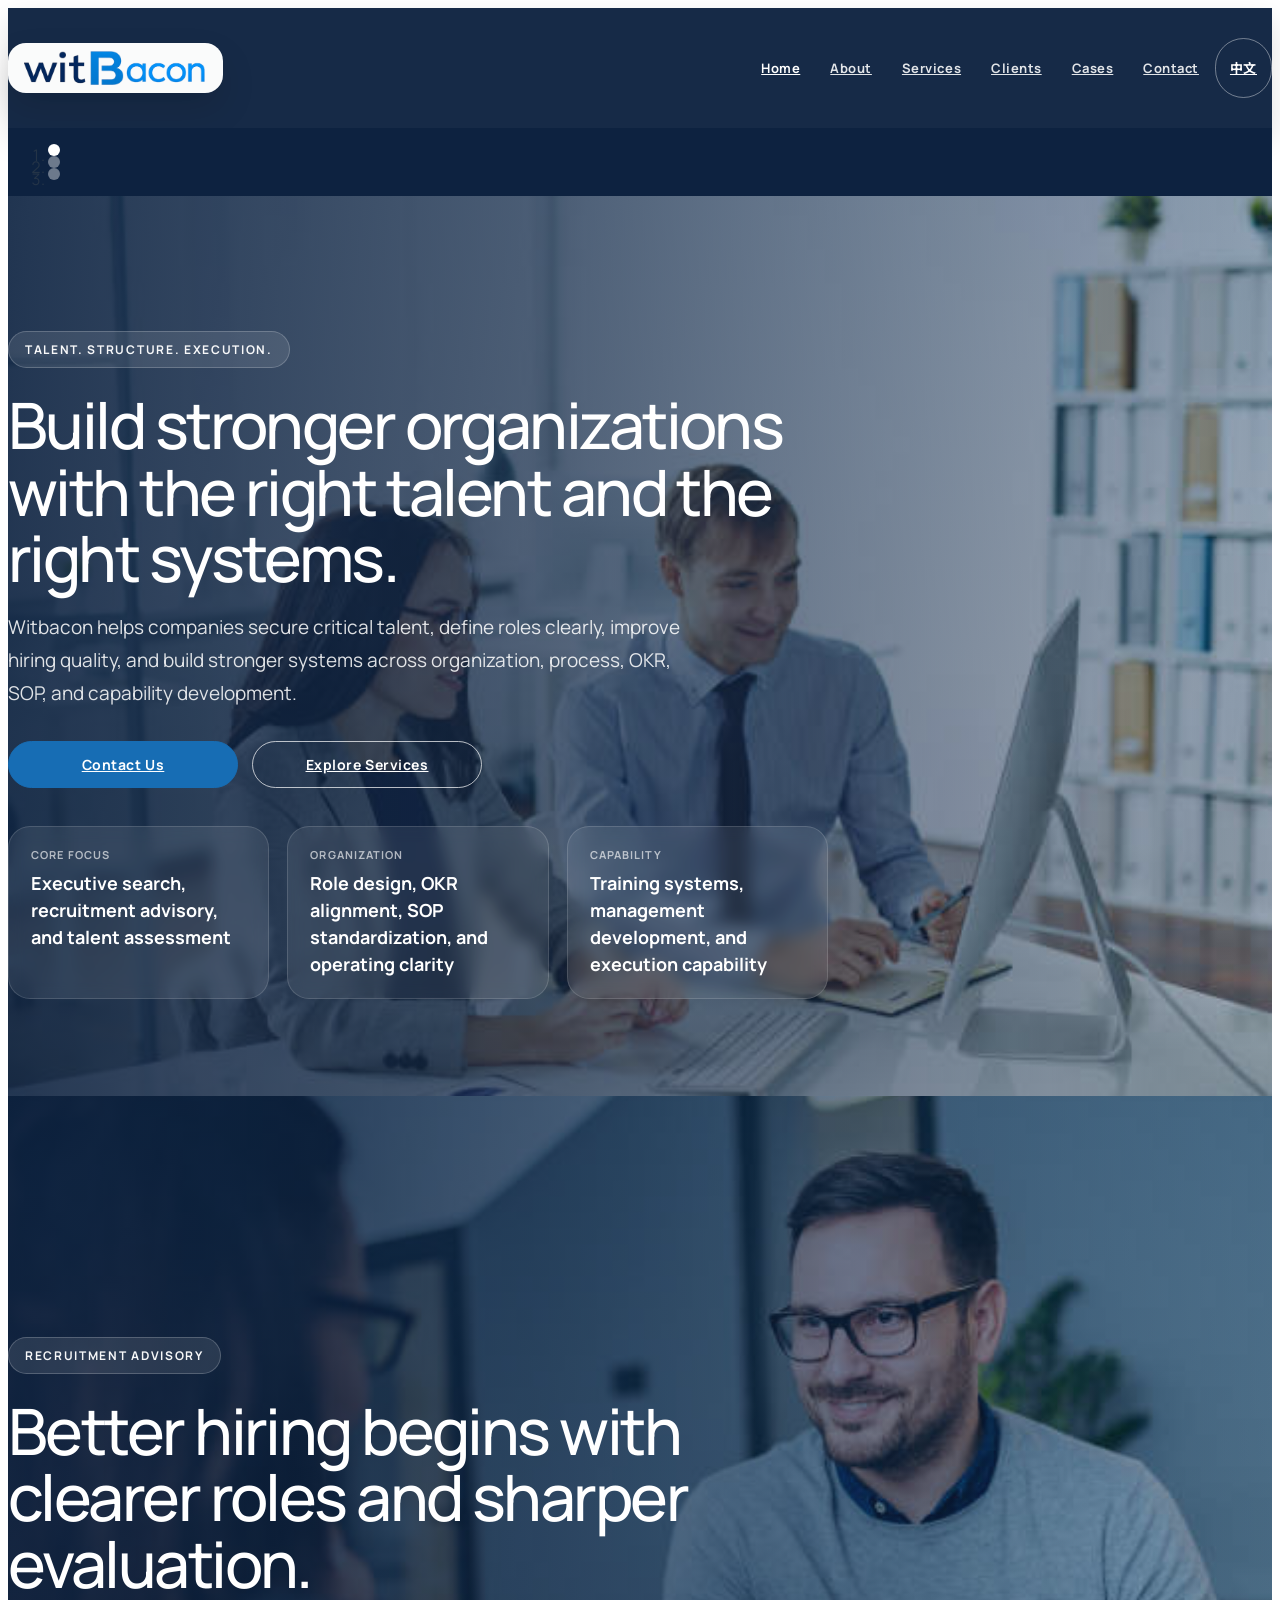
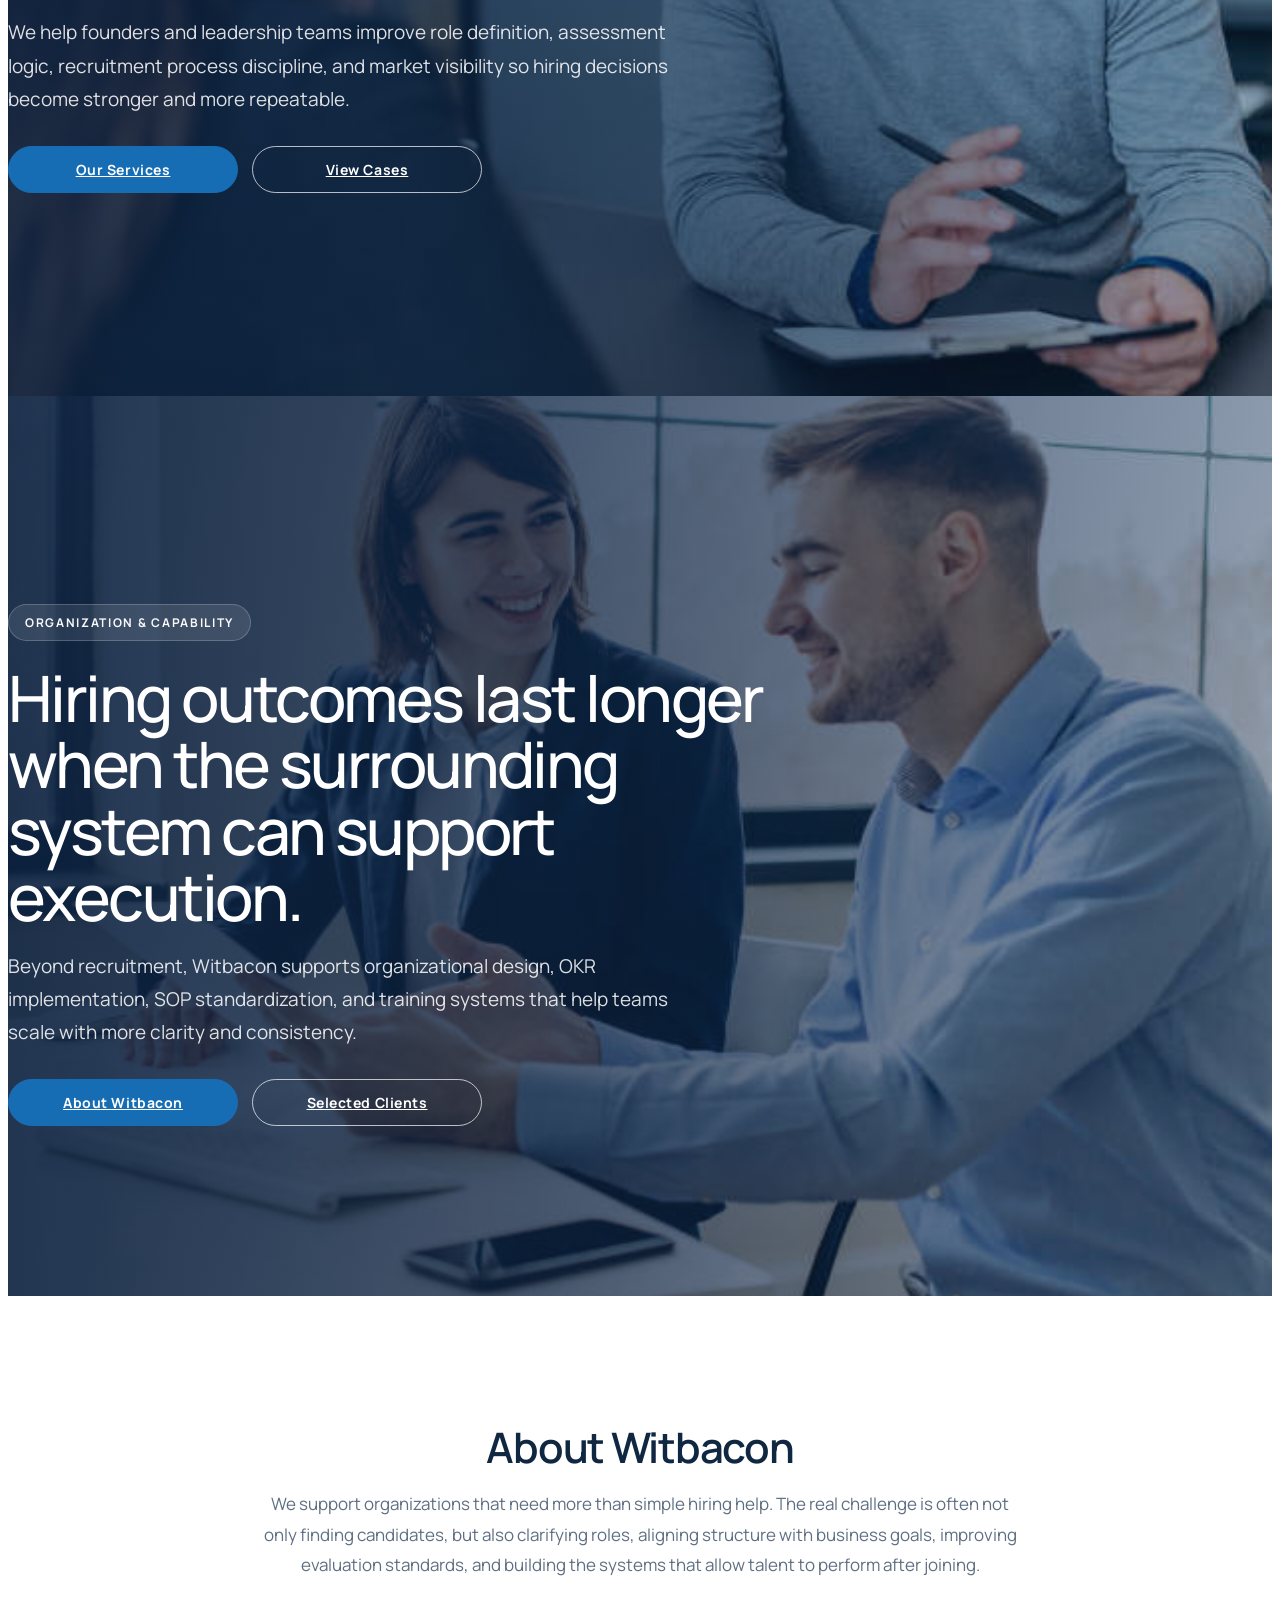
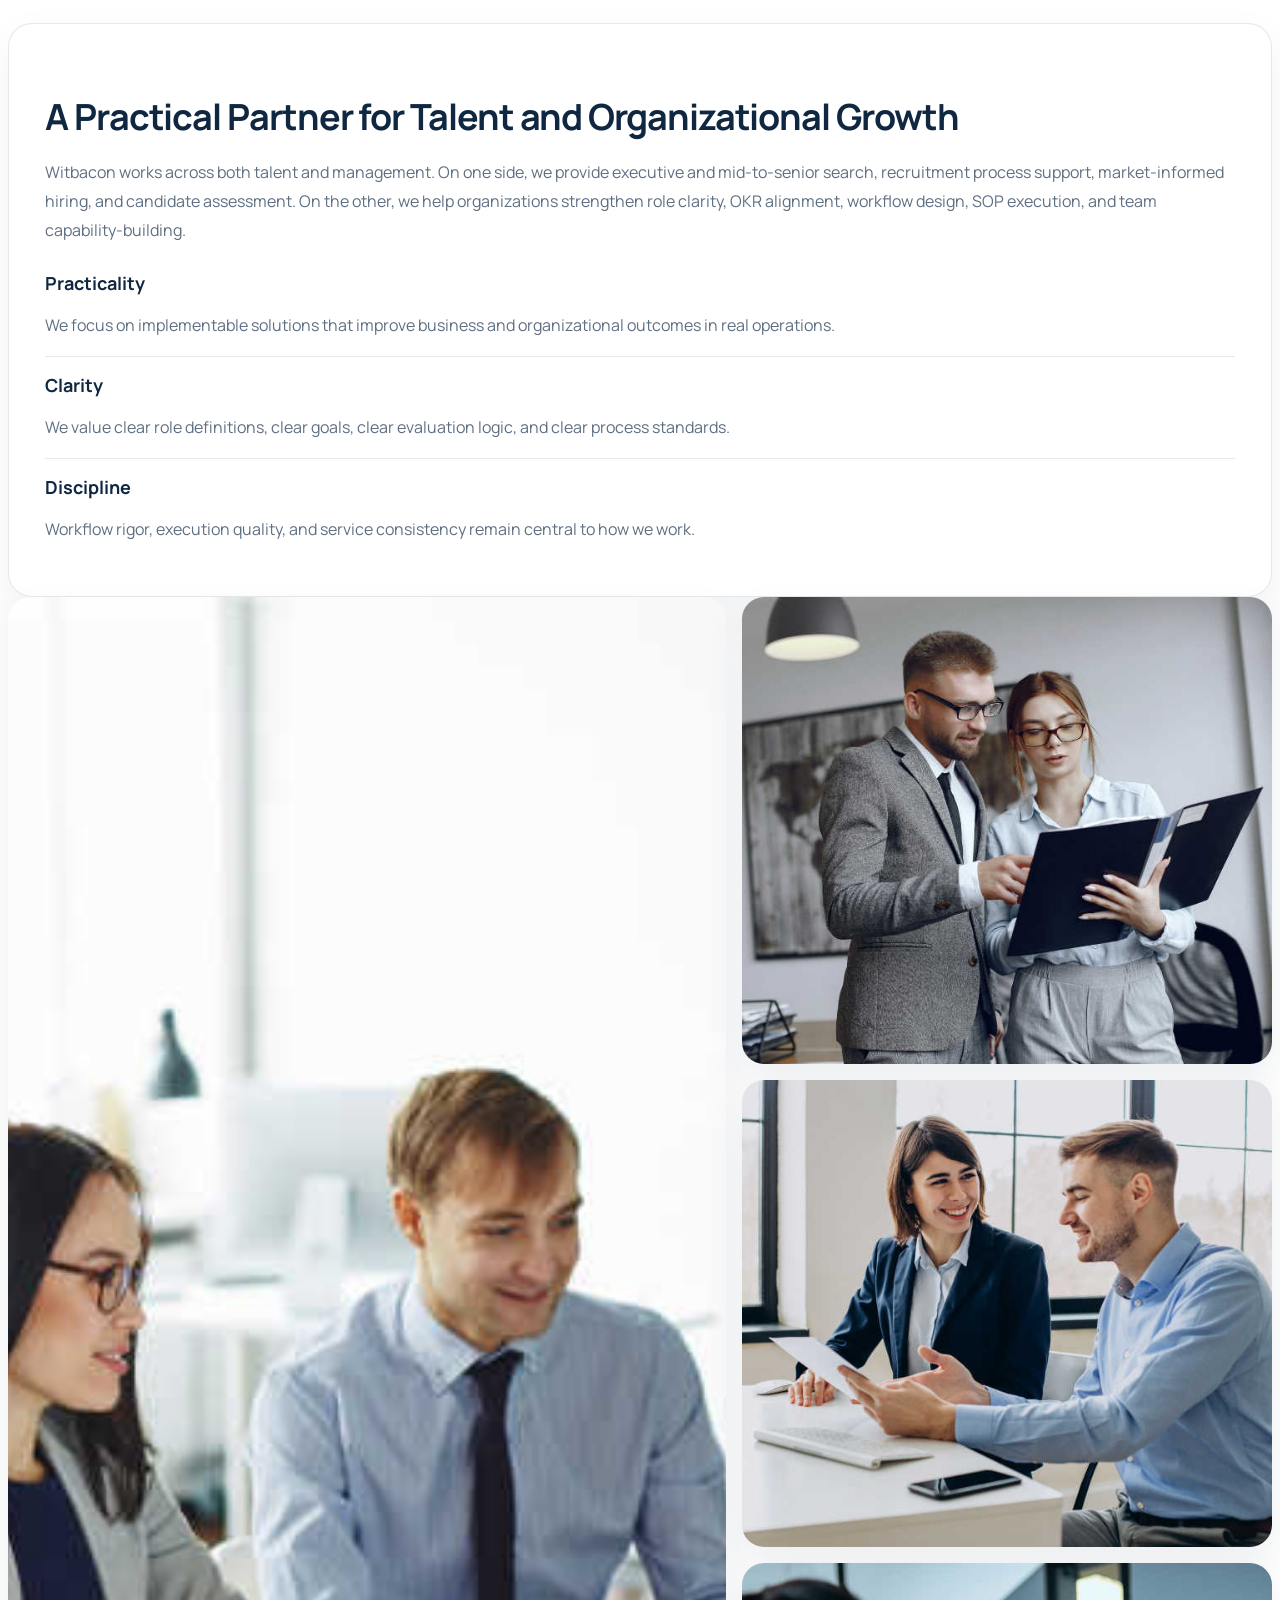
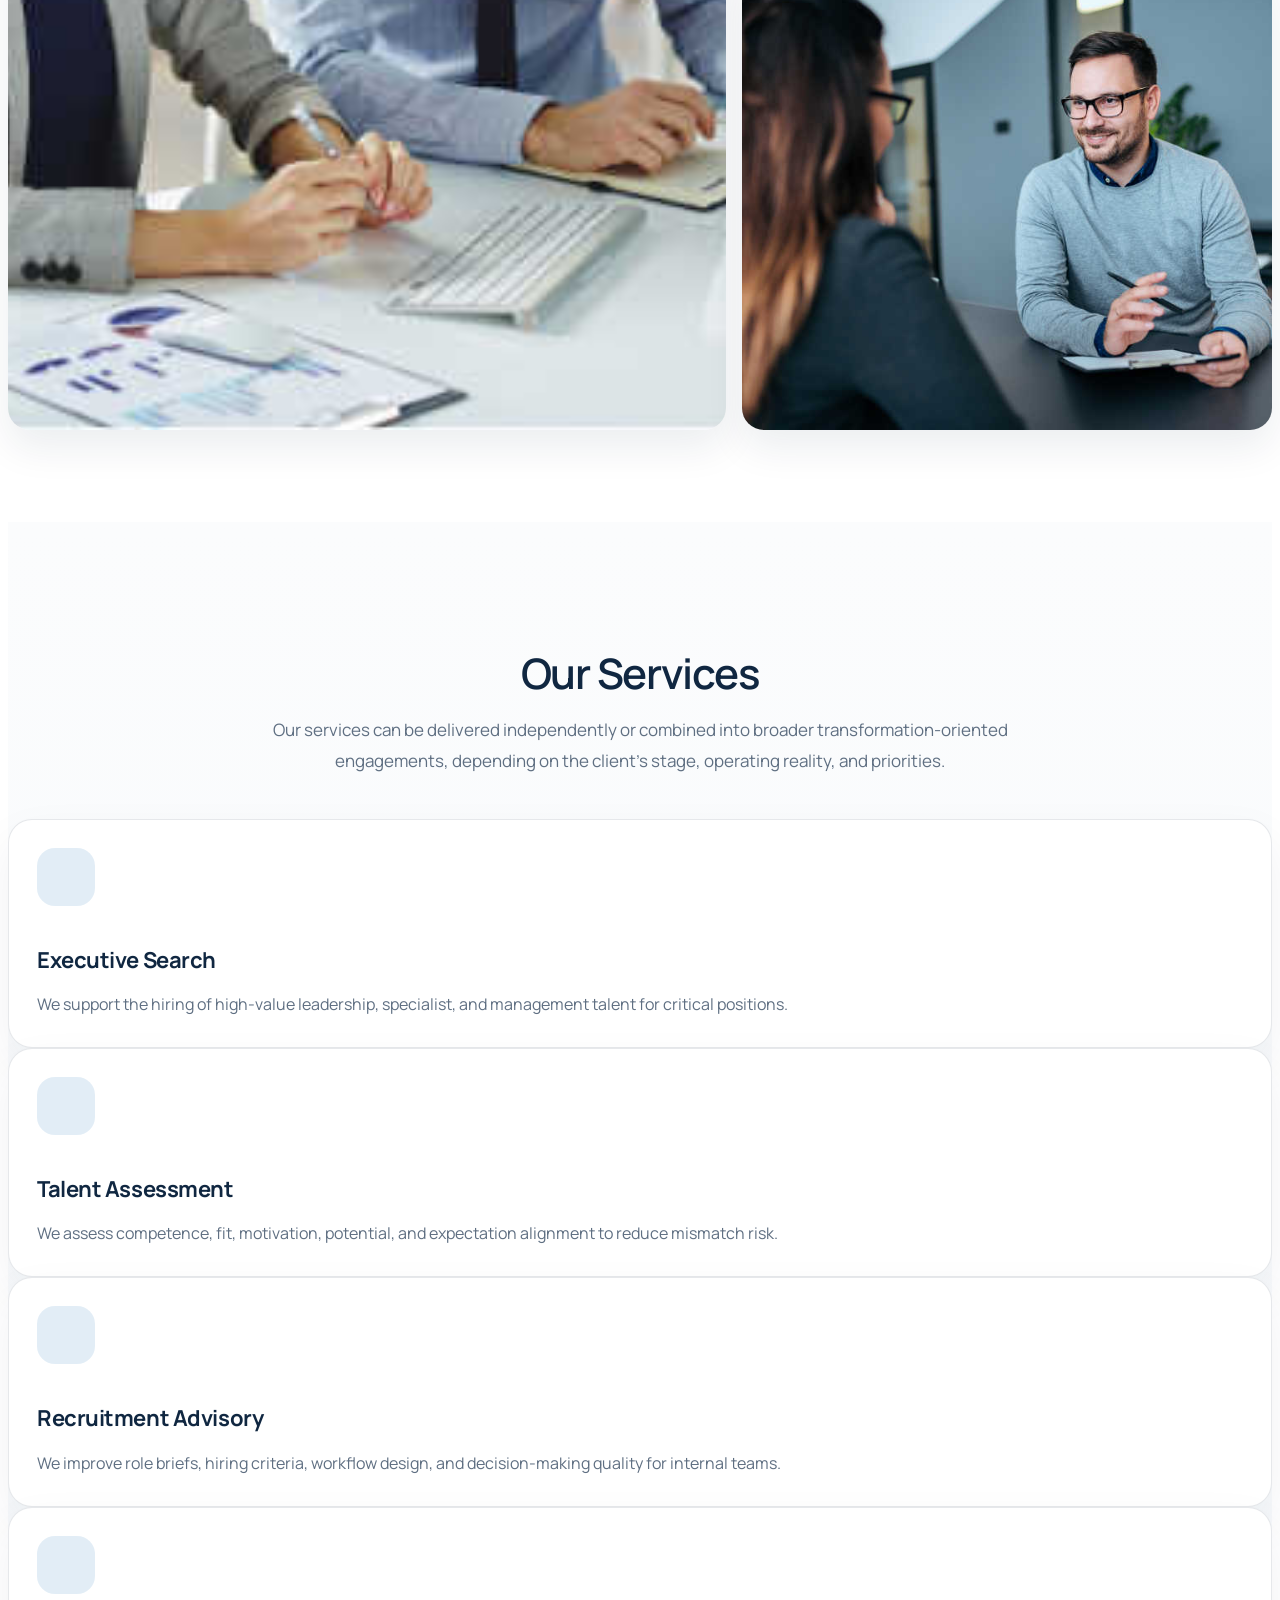
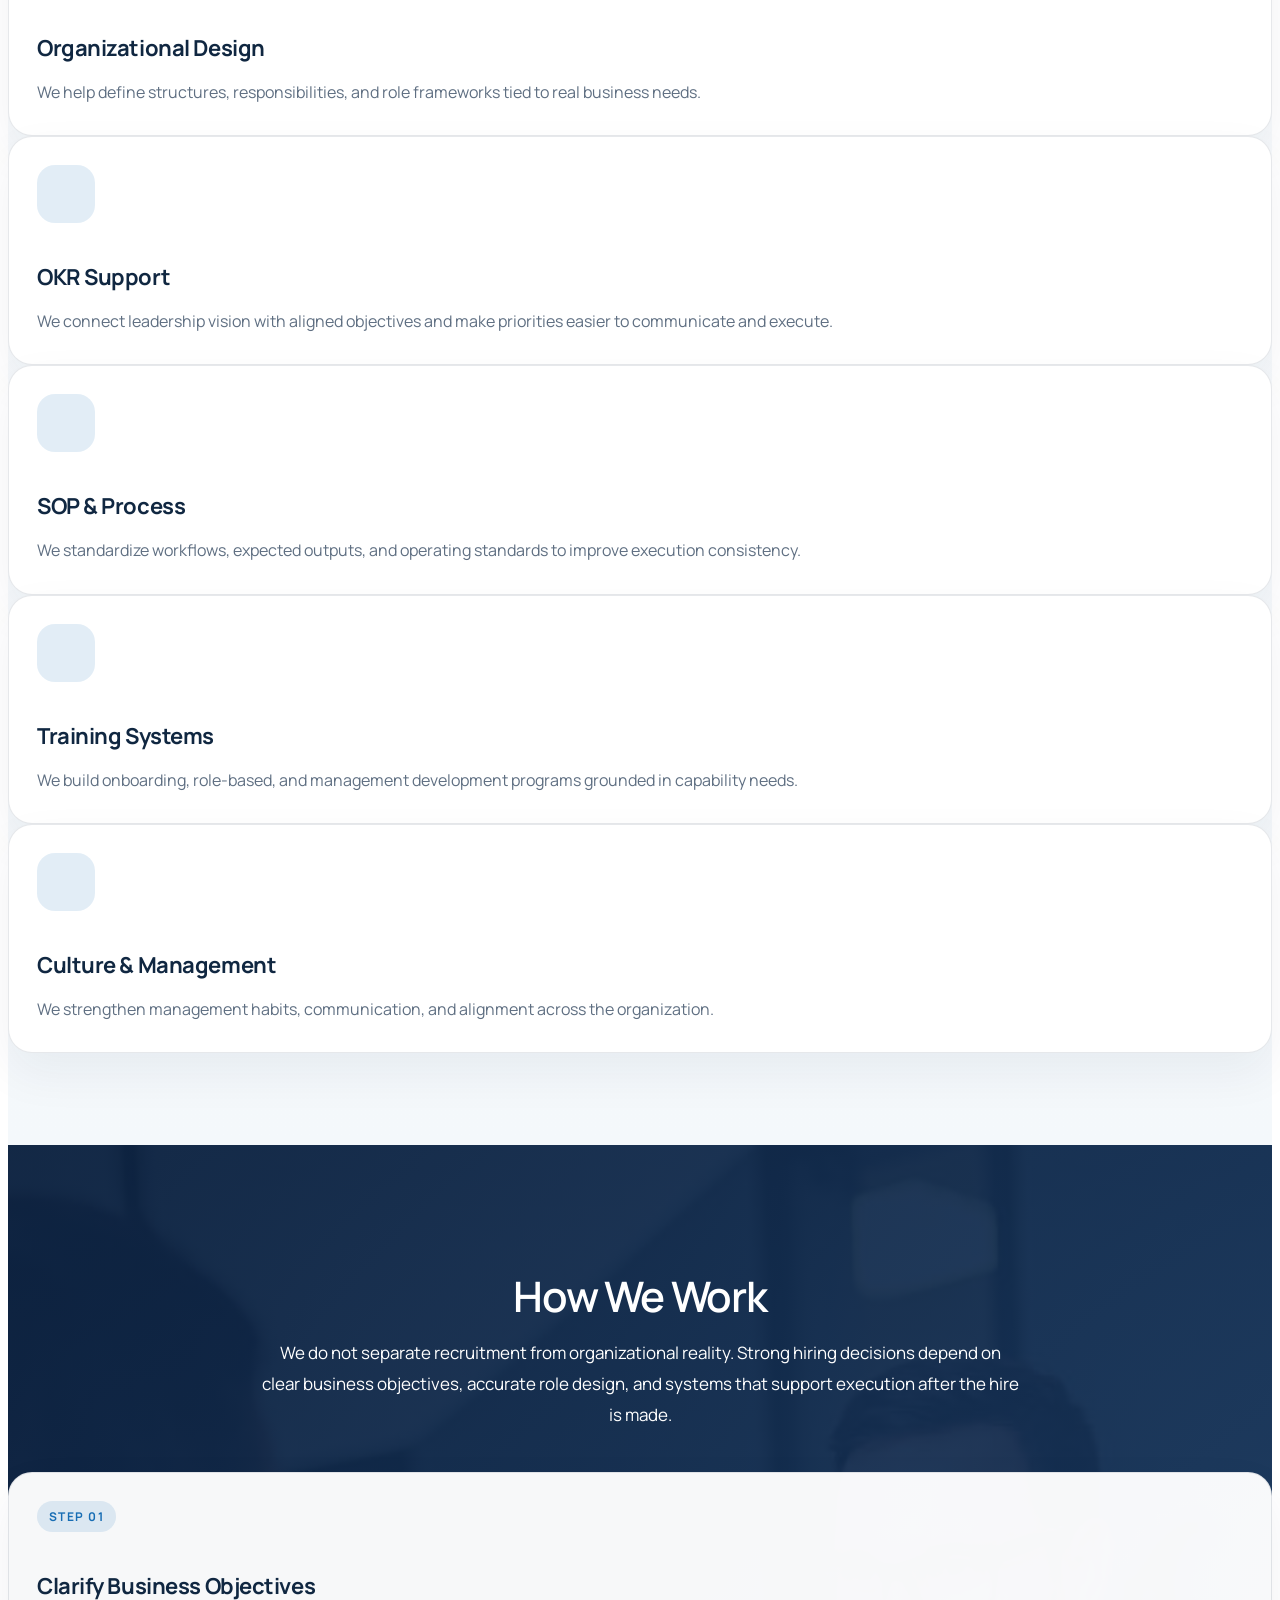
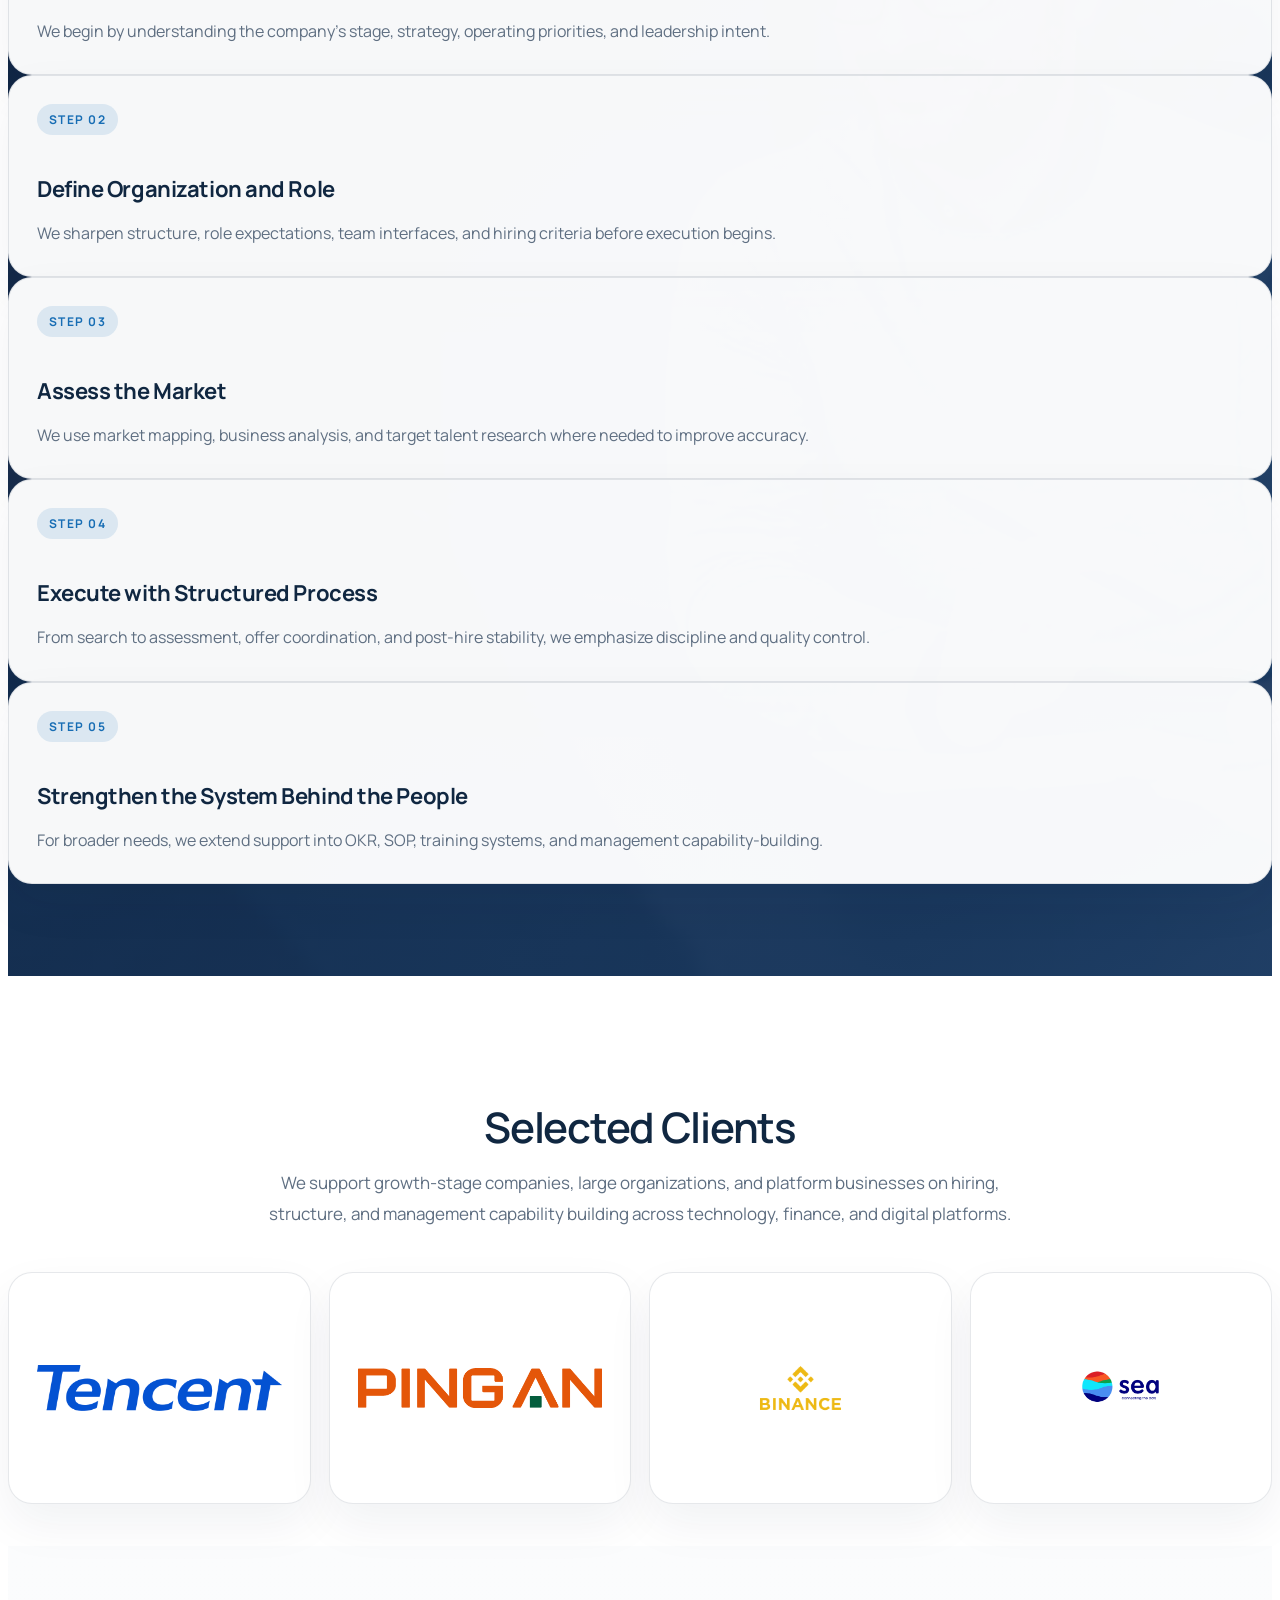
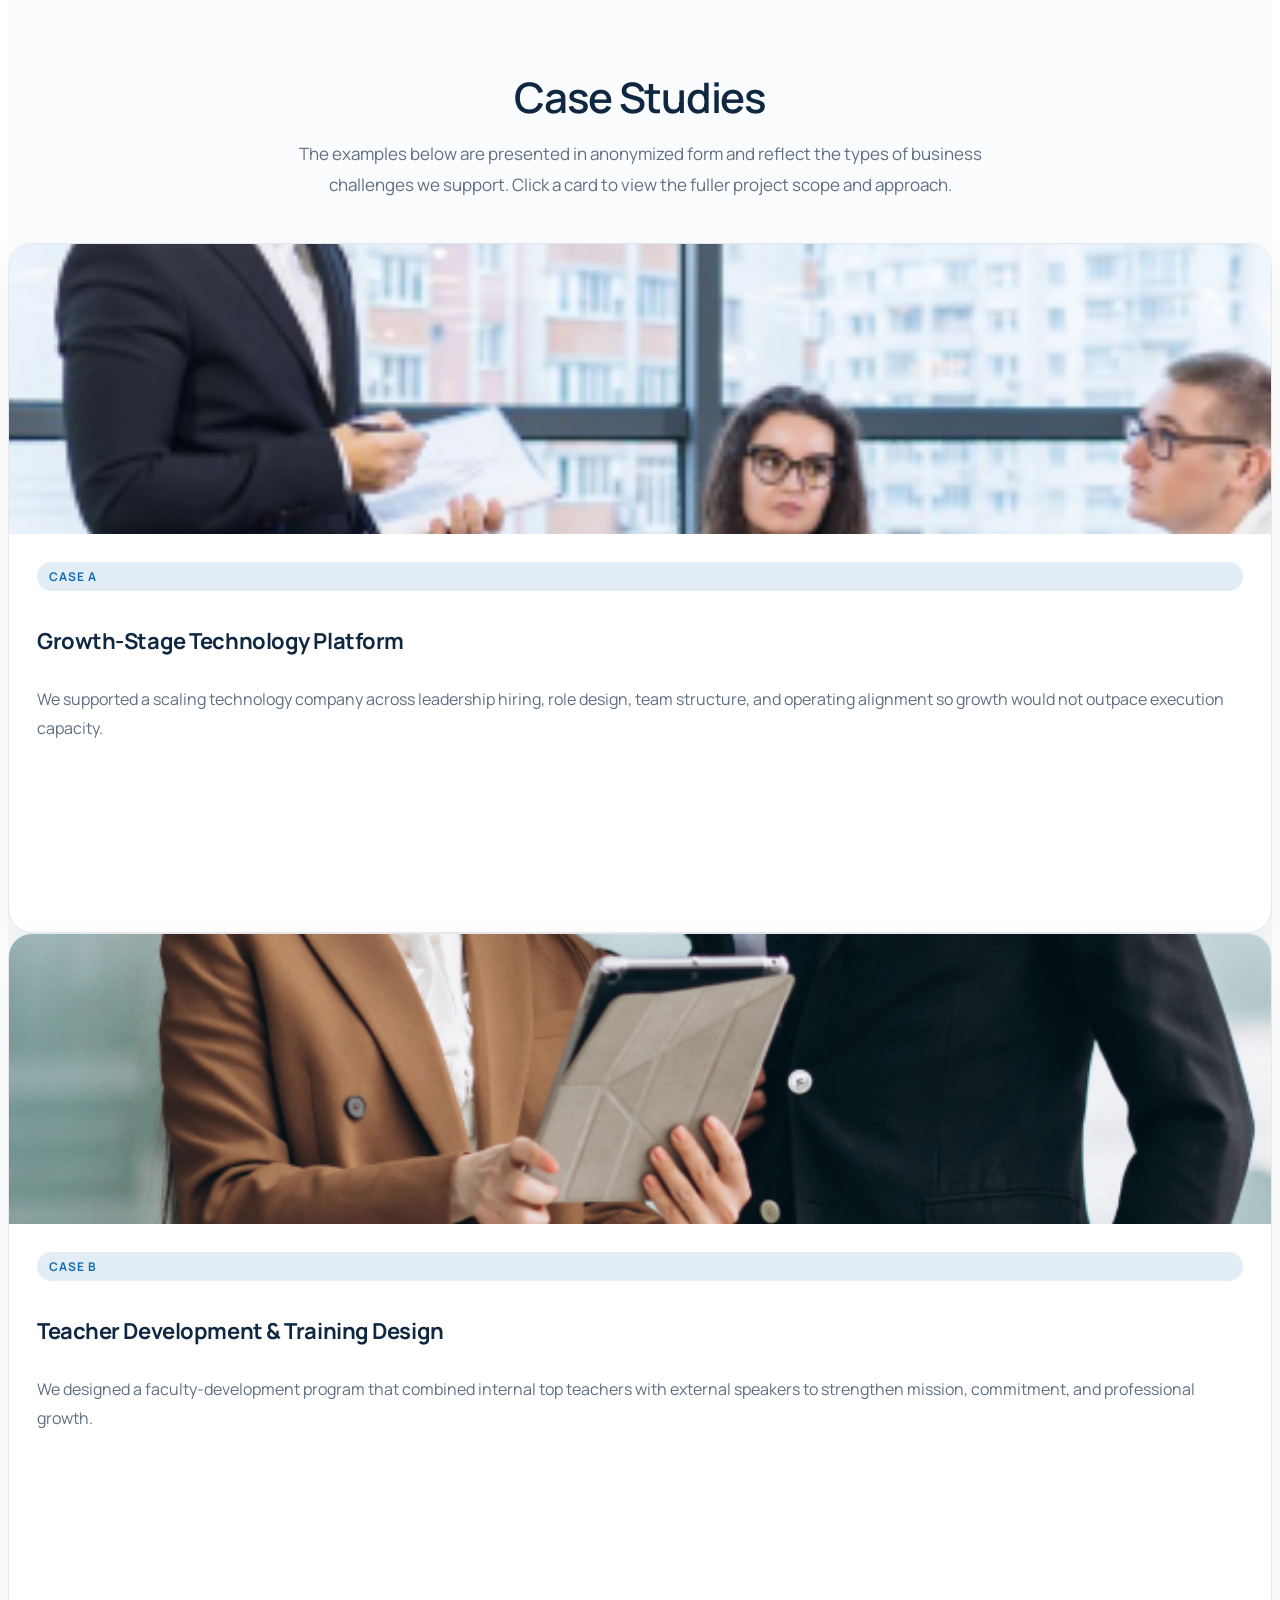
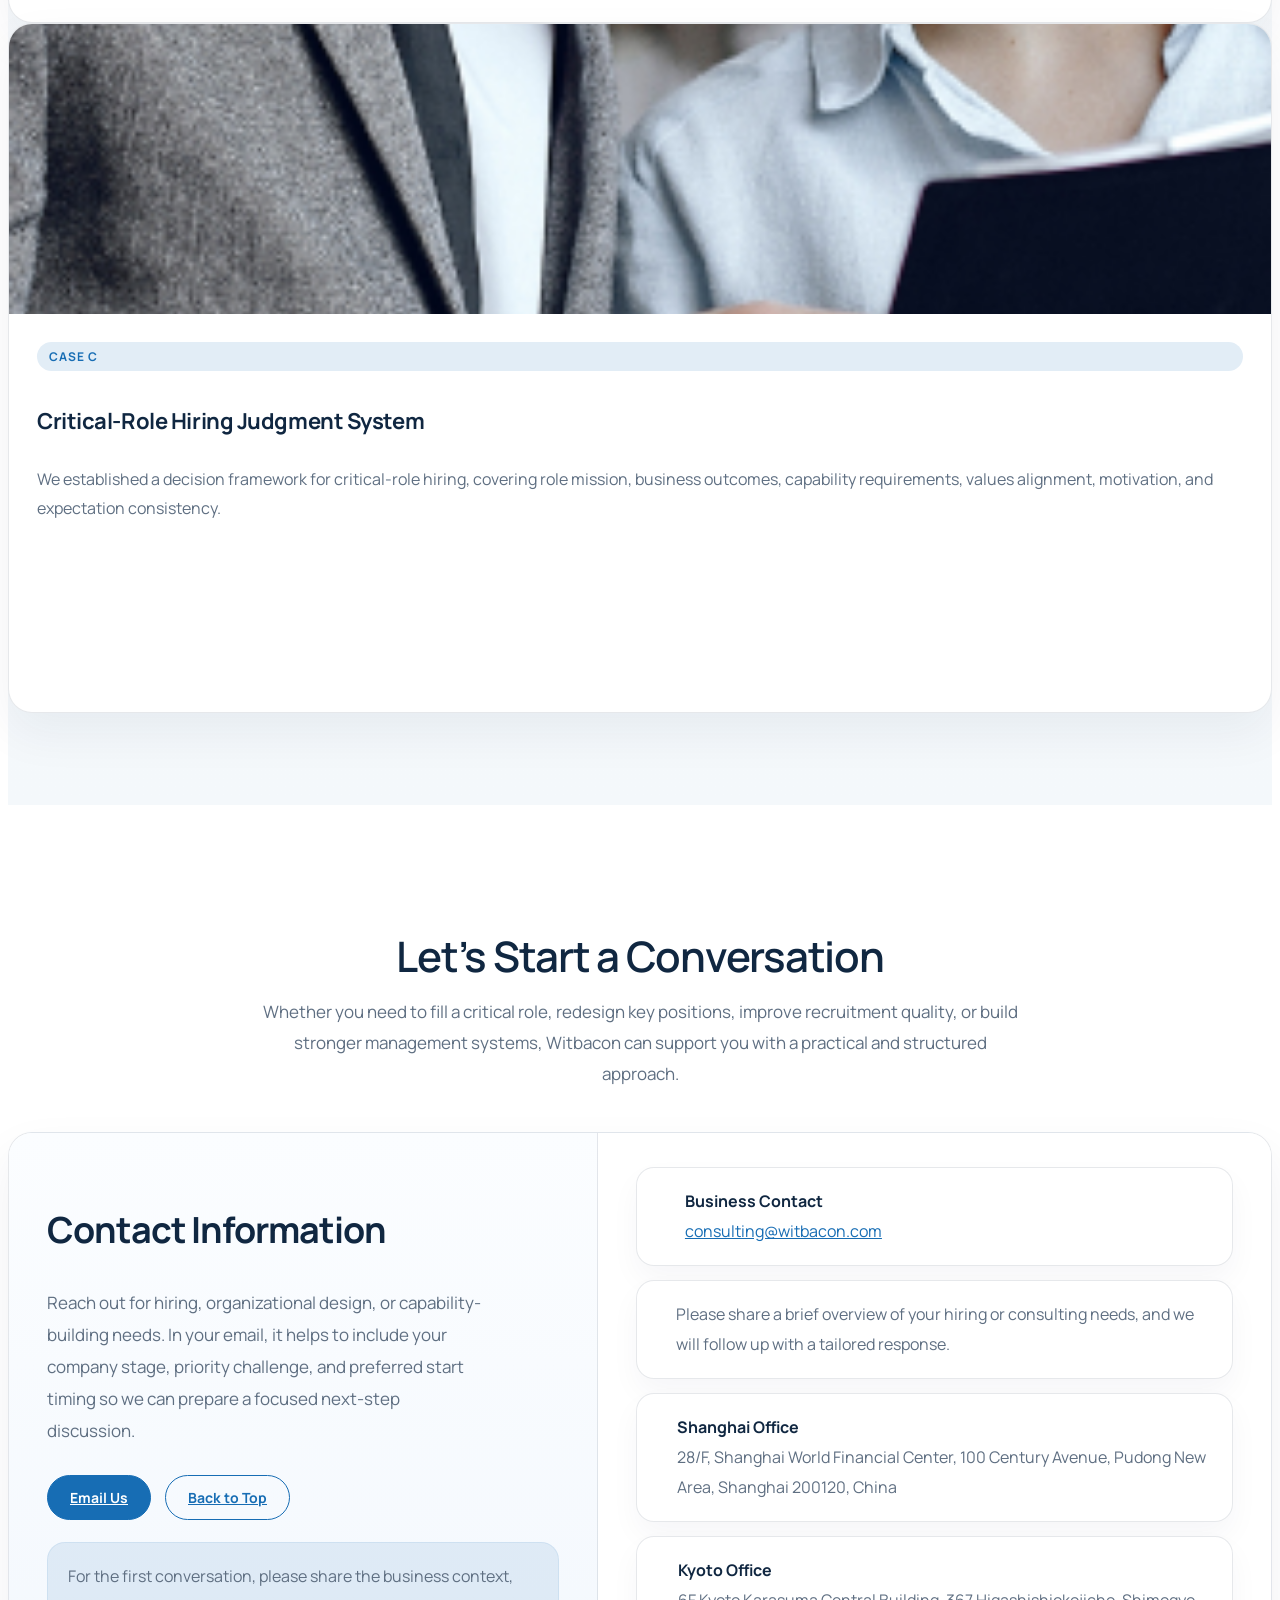
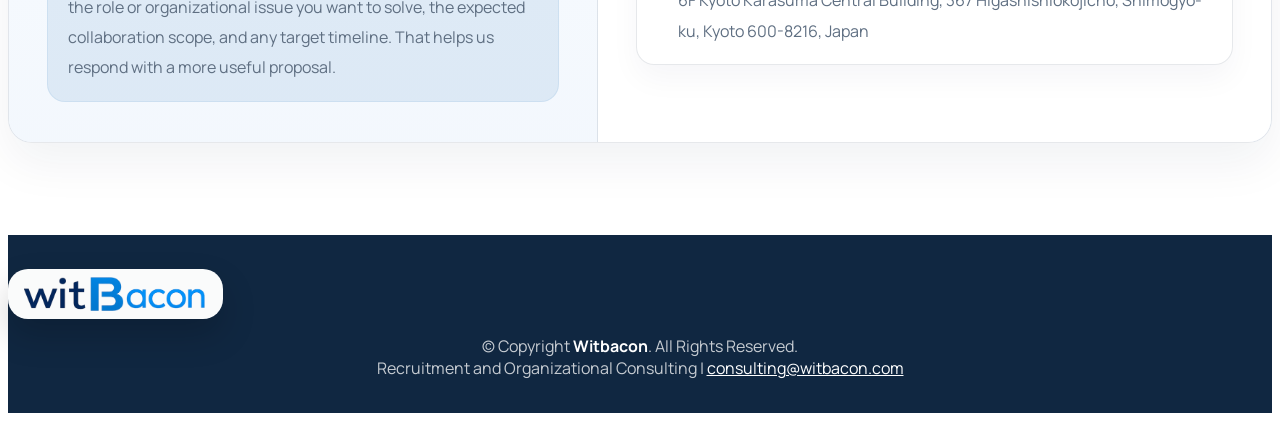
==== index.html @ 6cf4e328 "0.7.0 Cards content update" ====
<!DOCTYPE html>
<html lang="en">

<head>
  <meta charset="utf-8">
  <meta content="width=device-width, initial-scale=1.0" name="viewport">

  <title>Witbacon | Recruitment and Organizational Consulting</title>
  <meta name="author" content="Witbacon">
  <meta name="description"
    content="Witbacon provides executive search, recruitment advisory, talent assessment, organizational design, OKR, SOP, and training system consulting for growing companies.">
  <meta name="keywords"
    content="Witbacon,executive search,recruitment consulting,talent assessment,organizational design,OKR,SOP,training system">
  <link rel="canonical" href="https://www.witbacon.com/">
  <link rel="alternate" hreflang="en" href="https://www.witbacon.com/">
  <link rel="alternate" hreflang="zh-CN" href="https://www.witbacon.com/zh.html">
  <link rel="alternate" hreflang="x-default" href="https://www.witbacon.com/">
  <meta property="og:type" content="website">
  <meta property="og:site_name" content="Witbacon">
  <meta property="og:locale" content="en_US">
  <meta property="og:locale:alternate" content="zh_CN">
  <meta property="og:title" content="Witbacon | Recruitment and Organizational Consulting">
  <meta property="og:description"
    content="Witbacon provides executive search, recruitment advisory, talent assessment, organizational design, OKR, SOP, and training system consulting for growing companies.">
  <meta property="og:url" content="https://www.witbacon.com/">
  <meta property="og:image" content="https://www.witbacon.com/assets/img/witbacon/hero/case-card-1.jpg">
  <meta name="twitter:card" content="summary_large_image">
  <meta name="twitter:title" content="Witbacon | Recruitment and Organizational Consulting">
  <meta name="twitter:description"
    content="Witbacon provides executive search, recruitment advisory, talent assessment, organizational design, OKR, SOP, and training system consulting for growing companies.">
  <meta name="twitter:image" content="https://www.witbacon.com/assets/img/witbacon/hero/case-card-1.jpg">

  <link rel="apple-touch-icon" sizes="180x180" href="/favicon/apple-touch-icon.png">
  <link rel="icon" type="image/svg+xml" href="/favicon/favicon.svg">
  <link rel="icon" type="image/png" sizes="32x32" href="/favicon/favicon-32x32.png">
  <link rel="icon" type="image/png" sizes="16x16" href="/favicon/favicon-16x16.png">
  <link rel="manifest" href="/favicon/site.webmanifest">
  <link rel="mask-icon" href="/favicon/safari-pinned-tab.svg" color="#176db4">
  <link rel="shortcut icon" href="/favicon/favicon.ico">
  <meta name="msapplication-TileColor" content="#102741">
  <meta name="msapplication-config" content="/favicon/browserconfig.xml">
  <meta name="theme-color" content="#102741">

  <link
    href="https://fonts.googleapis.com/css2?family=Manrope:wght@400;500;600;700;800&family=Noto+Sans+SC:wght@400;500;700&display=swap"
    rel="stylesheet">

  <link href="assets/vendor/bootstrap/css/bootstrap.min.css" rel="stylesheet">
  <link href="assets/vendor/icofont/icofont.min.css" rel="stylesheet">
  <link href="assets/css/witbacon.css" rel="stylesheet">
</head>

<body>
  <header id="header" class="fixed-top">
    <div class="container">
      <div class="logo float-left">
        <a href="#hero" class="scrollto">
          <img src="assets/img/witbacon/witbacon-logo.png" alt="Witbacon logo">
        </a>
      </div>

      <nav class="nav-menu float-right d-none d-lg-block">
        <ul>
          <li class="active"><a href="#hero">Home</a></li>
          <li><a href="#about">About</a></li>
          <li><a href="#services">Services</a></li>
          <li><a href="#clients">Clients</a></li>
          <li><a href="#cases">Cases</a></li>
          <li><a href="#contact">Contact</a></li>
          <li class="lang-link"><a href="zh.html">中文</a></li>
        </ul>
      </nav>
    </div>
  </header>

  <section id="hero">
    <div id="heroCarousel" class="carousel slide carousel-fade" data-ride="carousel" data-interval="4800">
      <ol class="carousel-indicators">
        <li data-target="#heroCarousel" data-slide-to="0" class="active"></li>
        <li data-target="#heroCarousel" data-slide-to="1"></li>
        <li data-target="#heroCarousel" data-slide-to="2"></li>
      </ol>

      <div class="carousel-inner">
        <div class="carousel-item active">
          <div class="hero-slide" style="background-image: url('assets/img/witbacon/hero/case-card-1.jpg');">
            <div class="hero-overlay"></div>
            <div class="hero-content">
              <div class="container">
                <div class="hero-copy">
                  <span class="hero-kicker">Talent. Structure. Execution.</span>
                  <h1>Build stronger organizations with the right talent and the right systems.</h1>
                  <p>
                    Witbacon helps companies secure critical talent, define roles clearly, improve hiring quality, and build stronger systems across organization, process, OKR, SOP, and capability development.
                  </p>
                  <div class="hero-actions">
                    <a class="hero-btn primary scrollto" href="#contact">Contact Us</a>
                    <a class="hero-btn scrollto" href="#services">Explore Services</a>
                  </div>
                  <div class="hero-stats">
                    <div class="stat-card">
                      <span>Core Focus</span>
                      <strong>Executive search, recruitment advisory, and talent assessment</strong>
                    </div>
                    <div class="stat-card">
                      <span>Organization</span>
                      <strong>Role design, OKR alignment, SOP standardization, and operating clarity</strong>
                    </div>
                    <div class="stat-card">
                      <span>Capability</span>
                      <strong>Training systems, management development, and execution capability</strong>
                    </div>
                  </div>
                </div>
              </div>
            </div>
          </div>
        </div>
        <div class="carousel-item">
          <div class="hero-slide" style="background-image: url('assets/img/witbacon/hero/image-card-6.jpg');">
            <div class="hero-overlay"></div>
            <div class="hero-content">
              <div class="container">
                <div class="hero-copy">
                  <span class="hero-kicker">Recruitment Advisory</span>
                  <h1>Better hiring begins with clearer roles and sharper evaluation.</h1>
                  <p>
                    We help founders and leadership teams improve role definition, assessment logic, recruitment process discipline, and market visibility so hiring decisions become stronger and more repeatable.
                  </p>
                  <div class="hero-actions">
                    <a class="hero-btn primary scrollto" href="#services">Our Services</a>
                    <a class="hero-btn scrollto" href="#cases">View Cases</a>
                  </div>
                </div>
              </div>
            </div>
          </div>
        </div>
        <div class="carousel-item">
          <div class="hero-slide" style="background-image: url('assets/img/witbacon/hero/image-card-4.jpg');">
            <div class="hero-overlay"></div>
            <div class="hero-content">
              <div class="container">
                <div class="hero-copy">
                  <span class="hero-kicker">Organization &amp; Capability</span>
                  <h1>Hiring outcomes last longer when the surrounding system can support execution.</h1>
                  <p>
                    Beyond recruitment, Witbacon supports organizational design, OKR implementation, SOP standardization, and training systems that help teams scale with more clarity and consistency.
                  </p>
                  <div class="hero-actions">
                    <a class="hero-btn primary scrollto" href="#about">About Witbacon</a>
                    <a class="hero-btn scrollto" href="#clients">Selected Clients</a>
                  </div>
                </div>
              </div>
            </div>
          </div>
        </div>
      </div>
    </div>
  </section>

  <main id="main">
    <section id="about" class="section-shell">
      <div class="container">
        <div class="section-intro">
          <h2>About Witbacon</h2>
          <p>
            We support organizations that need more than simple hiring help. The real challenge is often not only
            finding candidates, but also clarifying roles, aligning structure with business goals, improving
            evaluation standards, and building the systems that allow talent to perform after joining.
          </p>
        </div>

        <div class="row align-items-stretch">
          <div class="col-lg-6 mb-4">
            <div class="content-card">
              <h3>A Practical Partner for Talent and Organizational Growth</h3>
              <p>
                Witbacon works across both talent and management. On one side, we provide executive and mid-to-senior
                search, recruitment process support, market-informed hiring, and candidate assessment. On the other, we
                help organizations strengthen role clarity, OKR alignment, workflow design, SOP execution, and team
                capability-building.
              </p>

              <ul class="principle-list">
                <li>
                  <strong>Practicality</strong>
                  <p>We focus on implementable solutions that improve business and organizational outcomes in real operations.</p>
                </li>
                <li>
                  <strong>Clarity</strong>
                  <p>We value clear role definitions, clear goals, clear evaluation logic, and clear process standards.</p>
                </li>
                <li>
                  <strong>Discipline</strong>
                  <p>Workflow rigor, execution quality, and service consistency remain central to how we work.</p>
                </li>
              </ul>
            </div>
          </div>

          <div class="col-lg-6 mb-4">
            <div class="about-gallery">
              <figure class="gallery-main"><img src="assets/img/witbacon/about/case-card-1.jpg" alt="Witbacon office scene 1"></figure>
              <figure class="gallery-top"><img src="assets/img/witbacon/about/image-card-3.jpg" alt="Witbacon office scene 2"></figure>
              <figure class="gallery-middle"><img src="assets/img/witbacon/about/image-card-4.jpg" alt="Witbacon office scene 3"></figure>
              <figure class="gallery-bottom"><img src="assets/img/witbacon/about/image-card-6.jpg" alt="Witbacon office scene 4"></figure>
            </div>
          </div>
        </div>
      </div>
    </section>

    <section id="services" class="section-shell section-soft">
      <div class="container">
        <div class="section-intro">
          <h2>Our Services</h2>
          <p>
            Our services can be delivered independently or combined into broader transformation-oriented engagements,
            depending on the client’s stage, operating reality, and priorities.
          </p>
        </div>

        <div class="row">
          <div class="col-lg-3 col-md-6 mb-4">
            <div class="service-card">
              <div class="service-icon"><i class="icofont-search-job"></i></div>
              <h3>Executive Search</h3>
              <p>We support the hiring of high-value leadership, specialist, and management talent for critical positions.</p>
            </div>
          </div>

          <div class="col-lg-3 col-md-6 mb-4">
            <div class="service-card">
              <div class="service-icon"><i class="icofont-users-social"></i></div>
              <h3>Talent Assessment</h3>
              <p>We assess competence, fit, motivation, potential, and expectation alignment to reduce mismatch risk.</p>
            </div>
          </div>

          <div class="col-lg-3 col-md-6 mb-4">
            <div class="service-card">
              <div class="service-icon"><i class="icofont-chart-line-alt"></i></div>
              <h3>Recruitment Advisory</h3>
              <p>We improve role briefs, hiring criteria, workflow design, and decision-making quality for internal teams.</p>
            </div>
          </div>

          <div class="col-lg-3 col-md-6 mb-4">
            <div class="service-card">
              <div class="service-icon"><i class="icofont-building-alt"></i></div>
              <h3>Organizational Design</h3>
              <p>We help define structures, responsibilities, and role frameworks tied to real business needs.</p>
            </div>
          </div>

          <div class="col-lg-3 col-md-6 mb-4">
            <div class="service-card">
              <div class="service-icon"><i class="icofont-bullseye"></i></div>
              <h3>OKR Support</h3>
              <p>We connect leadership vision with aligned objectives and make priorities easier to communicate and execute.</p>
            </div>
          </div>

          <div class="col-lg-3 col-md-6 mb-4">
            <div class="service-card">
              <div class="service-icon"><i class="icofont-listing-box"></i></div>
              <h3>SOP &amp; Process</h3>
              <p>We standardize workflows, expected outputs, and operating standards to improve execution consistency.</p>
            </div>
          </div>

          <div class="col-lg-3 col-md-6 mb-4">
            <div class="service-card">
              <div class="service-icon"><i class="icofont-graduate-alt"></i></div>
              <h3>Training Systems</h3>
              <p>We build onboarding, role-based, and management development programs grounded in capability needs.</p>
            </div>
          </div>

          <div class="col-lg-3 col-md-6 mb-4">
            <div class="service-card">
              <div class="service-icon"><i class="icofont-handshake-deal"></i></div>
              <h3>Culture &amp; Management</h3>
              <p>We strengthen management habits, communication, and alignment across the organization.</p>
            </div>
          </div>
        </div>
      </div>
    </section>

    <section class="section-shell section-dark">
      <div class="container">
        <div class="section-intro">
          <h2>How We Work</h2>
          <p>
            We do not separate recruitment from organizational reality. Strong hiring decisions depend on clear business
            objectives, accurate role design, and systems that support execution after the hire is made.
          </p>
        </div>

        <div class="row">
          <div class="col-lg-4 col-md-6 mb-4">
            <div class="step-card">
              <span class="step-no">Step 01</span>
              <h3>Clarify Business Objectives</h3>
              <p>We begin by understanding the company’s stage, strategy, operating priorities, and leadership intent.</p>
            </div>
          </div>

          <div class="col-lg-4 col-md-6 mb-4">
            <div class="step-card">
              <span class="step-no">Step 02</span>
              <h3>Define Organization and Role</h3>
              <p>We sharpen structure, role expectations, team interfaces, and hiring criteria before execution begins.</p>
            </div>
          </div>

          <div class="col-lg-4 col-md-6 mb-4">
            <div class="step-card">
              <span class="step-no">Step 03</span>
              <h3>Assess the Market</h3>
              <p>We use market mapping, business analysis, and target talent research where needed to improve accuracy.</p>
            </div>
          </div>

          <div class="col-lg-6 col-md-6 mb-4">
            <div class="step-card">
              <span class="step-no">Step 04</span>
              <h3>Execute with Structured Process</h3>
              <p>From search to assessment, offer coordination, and post-hire stability, we emphasize discipline and quality control.</p>
            </div>
          </div>

          <div class="col-lg-6 col-md-6 mb-4">
            <div class="step-card">
              <span class="step-no">Step 05</span>
              <h3>Strengthen the System Behind the People</h3>
              <p>For broader needs, we extend support into OKR, SOP, training systems, and management capability-building.</p>
            </div>
          </div>
        </div>
      </div>
    </section>

    <section id="clients" class="section-shell">
      <div class="container">
        <div class="section-intro">
          <h2>Selected Clients</h2>
          <p>
            We support growth-stage companies, large organizations, and platform businesses on hiring, structure,
            and management capability building across technology, finance, and digital platforms.
          </p>
        </div>

        <div class="client-strip">
          <div class="client-card">
            <img src="assets/img/witbacon/clients/tencent.png" alt="Tencent logo">
          </div>
          <div class="client-card">
            <img src="assets/img/witbacon/clients/pingan.png" alt="Ping An logo">
          </div>
          <div class="client-card">
            <img src="assets/img/witbacon/clients/binance.png" alt="Binance logo">
          </div>
          <div class="client-card">
            <img src="assets/img/witbacon/clients/sea group.png" alt="Sea Group logo">
          </div>
        </div>
      </div>
    </section>

    <section id="cases" class="section-shell section-soft">
      <div class="container">
        <div class="section-intro">
          <h2>Case Studies</h2>
          <p>
            The examples below are presented in anonymized form and reflect the types of business challenges we support.
            Click a card to view the fuller project scope and approach.
          </p>
        </div>

        <div class="row">
          <div class="col-lg-4 mb-4">
            <div class="case-card case-card-flip" tabindex="0" role="button" aria-pressed="false" aria-label="View technology platform scaling and operating upgrade case details">
              <div class="case-flip-inner">
                <div class="case-face case-face-front">
                  <div class="case-media">
                    <img src="assets/img/witbacon/cases/left.jpg" alt="Case study left image">
                  </div>
                  <div class="case-body">
                    <span class="case-tag">Case A</span>
                    <h3>Growth-Stage Technology Platform</h3>
                    <p>We supported a scaling technology company across leadership hiring, role design, team structure, and operating alignment so growth would not outpace execution capacity.</p>
                  </div>
                </div>
                <div class="case-face case-face-back">
                  <div class="case-body case-body-back">
                    <span class="case-tag">Detail</span>
                    <h3>Leadership Hiring and Operating Alignment</h3>
                    <p>The project began with founder priorities, product-stage needs, and organization bottlenecks, then moved into critical hiring, decision rights, and execution mechanisms for a faster-scaling team.</p>
                    <ul class="case-detail-list">
                      <li>Phase 1: clarify growth priorities, org gaps, leadership accountabilities, and key interface points.</li>
                      <li>Phase 2: hire critical product, commercial, and operations leaders against explicit role scorecards.</li>
                      <li>Phase 3: strengthen OKR rhythm, SOP clarity, and cross-team execution discipline during scale-up.</li>
                    </ul>
                  </div>
                </div>
              </div>
            </div>
          </div>

          <div class="col-lg-4 mb-4">
            <div class="case-card case-card-flip" tabindex="0" role="button" aria-pressed="false" aria-label="View teacher development and training design case details">
              <div class="case-flip-inner">
                <div class="case-face case-face-front">
                  <div class="case-media">
                    <img src="assets/img/witbacon/cases/middle.jpg" alt="Case study middle image">
                  </div>
                  <div class="case-body">
                    <span class="case-tag">Case B</span>
                    <h3>Teacher Development &amp; Training Design</h3>
                    <p>We designed a faculty-development program that combined internal top teachers with external speakers to strengthen mission, commitment, and professional growth.</p>
                  </div>
                </div>
                <div class="case-face case-face-back">
                  <div class="case-body case-body-back">
                    <span class="case-tag">Detail</span>
                    <h3>Dual-Speaker Training Format</h3>
                    <p>The program focused less on abstract methodology and more on real teaching experience, personal motivation, practical tension, and long-term development.</p>
                    <ul class="case-detail-list">
                      <li>Format: pair internal outstanding teachers with external facilitators for complementary perspectives.</li>
                      <li>Content: structure sessions around stories, choices, setbacks, reflection, and educational conviction.</li>
                      <li>Outcome: build a more stable teacher-development atmosphere and stronger values alignment.</li>
                    </ul>
                  </div>
                </div>
              </div>
            </div>
          </div>

          <div class="col-lg-4 mb-4">
            <div class="case-card case-card-flip" tabindex="0" role="button" aria-pressed="false" aria-label="View critical-role hiring judgment system case details">
              <div class="case-flip-inner">
                <div class="case-face case-face-front">
                  <div class="case-media">
                    <img src="assets/img/witbacon/cases/right.jpg" alt="Case study right image">
                  </div>
                  <div class="case-body">
                    <span class="case-tag">Case C</span>
                    <h3>Critical-Role Hiring Judgment System</h3>
                    <p>We established a decision framework for critical-role hiring, covering role mission, business outcomes, capability requirements, values alignment, motivation, and expectation consistency.</p>
                  </div>
                </div>
                <div class="case-face case-face-back">
                  <div class="case-body case-body-back">
                    <span class="case-tag">Detail</span>
                    <h3>From Candidate Evaluation to Organizational Decision Capability</h3>
                    <p>Hiring mistakes often stem less from interview technique than from inconsistent decision standards. Role definitions remain unclear, values are insufficiently operationalized, and competence, motivation, and fit are evaluated without a common framework.</p>
                    <ul class="case-detail-list">
                      <li>Define role mission, expected outcomes, and required capabilities before the search begins.</li>
                      <li>Evaluate competence, cultural alignment, motivation, and expectation consistency as distinct decision dimensions.</li>
                      <li>Incorporate the company’s actual values and leadership decision principles into the assessment process.</li>
                      <li>Use structured interviews, cross-functional calibration, and hiring review to reduce mismatch and early-stage attrition.</li>
                    </ul>
                  </div>
                </div>
              </div>
            </div>
          </div>
        </div>
      </div>
    </section>

    <section id="contact" class="section-shell">
      <div class="container">
        <div class="section-intro">
          <h2>Let’s Start a Conversation</h2>
          <p>
            Whether you need to fill a critical role, redesign key positions, improve recruitment quality, or build
            stronger management systems, Witbacon can support you with a practical and structured approach.
          </p>
        </div>

        <div class="row">
          <div class="col-lg-12">
            <div class="contact-card">
              <div class="contact-grid">
                <div class="contact-summary">
                  <h3>Contact Information</h3>
                  <p>
                    Reach out for hiring, organizational design, or capability-building needs. In your email, it helps to include your company stage, priority challenge, and preferred start timing so we can prepare a focused next-step discussion.
                  </p>
                  <div class="contact-actions">
                    <a class="contact-btn primary" href="mailto:consulting@witbacon.com?subject=Witbacon%20Inquiry">Email Us</a>
                    <a class="contact-btn scrollto" href="#hero">Back to Top</a>
                  </div>
                  <div class="contact-note">
                    For the first conversation, please share the business context, the role or organizational issue you want to solve, the expected collaboration scope, and any target timeline. That helps us respond with a more useful proposal.
                  </div>
                </div>
                <div class="contact-details">
                  <div class="contact-line">
                    <i class="icofont-envelope"></i>
                    <div>
                      <strong>Business Contact</strong><br>
                      <a href="mailto:consulting@witbacon.com">consulting@witbacon.com</a>
                    </div>
                  </div>
                  <div class="contact-line">
                    <i class="icofont-speech-comments"></i>
                    <div>
                      Please share a brief overview of your hiring or consulting needs, and we will follow up with a tailored response.
                    </div>
                  </div>
                  <div class="contact-line">
                    <i class="icofont-google-map"></i>
                    <div>
                      <strong>Shanghai Office</strong><br>
                      28/F, Shanghai World Financial Center, 100 Century Avenue, Pudong New Area, Shanghai 200120, China
                    </div>
                  </div>
                  <div class="contact-line">
                    <i class="icofont-google-map"></i>
                    <div>
                      <strong>Kyoto Office</strong><br>
                      6F Kyoto Karasuma Central Building, 367 Higashishiokojicho, Shimogyo-ku, Kyoto 600-8216, Japan
                    </div>
                  </div>
                </div>
              </div>
            </div>
          </div>
        </div>
      </div>
    </section>
  </main>

  <footer id="footer">
    <div class="container text-center">
      <div class="footer-brand">
        <img src="assets/img/witbacon/witbacon-logo.png" alt="Witbacon footer logo">
      </div>
      <div class="copyright">
        &copy; Copyright <strong><span>Witbacon</span></strong>. All Rights Reserved.
      </div>
      <div class="credits">
        Recruitment and Organizational Consulting |
        <a href="mailto:consulting@witbacon.com">consulting@witbacon.com</a>
      </div>
    </div>
  </footer>

  <a href="#" class="back-to-top"><i class="icofont-simple-up"></i></a>

  <script src="assets/vendor/jquery/jquery.min.js"></script>
  <script src="assets/vendor/bootstrap/js/bootstrap.bundle.min.js"></script>
  <script src="assets/js/main.js"></script>
</body>

</html>
---- assets/css/witbacon.css ----
:root {
  --wb-blue: #176db4;
  --wb-blue-rgb: 23, 109, 180;
  --wb-blue-deep: #102741;
  --wb-blue-strong: #11568e;
  --wb-gray: #a9a8aa;
  --wb-line: rgba(13, 34, 64, 0.1);
  --wb-card: #ffffff;
  --wb-muted: #5f6f82;
  --wb-soft: #f3f7fb;
}

html {
  scroll-behavior: smooth;
}

body {
  color: #243447;
  background: #fff;
  font-family: "Manrope", "PingFang SC", "Microsoft YaHei", "Noto Sans SC", sans-serif;
}

h1,
h2,
h3,
h4,
h5,
h6 {
  font-family: "Manrope", "PingFang SC", "Microsoft YaHei", "Noto Sans SC", sans-serif;
}

a {
  color: var(--wb-blue);
}

a:hover {
  color: var(--wb-blue-strong);
  text-decoration: none;
}

#header,
#header.header-scrolled {
  background: rgba(13, 34, 64, 0.96);
  backdrop-filter: blur(10px);
  box-shadow: 0 12px 28px rgba(0, 0, 0, 0.12);
}

#header {
  height: 84px;
  padding: 18px 0;
}

#header.header-scrolled {
  height: 72px;
  padding: 12px 0;
}

#header .container {
  display: flex;
  align-items: center;
  justify-content: space-between;
  gap: 24px;
  height: 100%;
}

.logo,
.nav-menu {
  float: none !important;
}

.logo {
  display: flex;
  align-items: center;
  flex: 0 0 auto;
}

.logo a {
  display: inline-flex;
  align-items: center;
  padding: 8px 18px 8px 16px;
  border-radius: 18px;
  background: rgba(255, 255, 255, 0.98);
  box-shadow: 0 16px 34px rgba(0, 0, 0, 0.14);
}

.logo img {
  height: 34px;
  width: auto;
  padding: 0;
  margin: 0;
  max-height: none;
  object-fit: contain;
  display: block;
}

.nav-menu,
.nav-menu * {
  margin: 0;
  padding: 0;
  list-style: none;
}

.nav-menu {
  display: flex;
  align-items: center;
  margin-left: auto;
  height: 100%;
}

.nav-menu > ul {
  display: flex;
  align-items: center;
  gap: 2px;
}

.nav-menu > ul > li {
  position: relative;
  float: none;
  display: flex;
  align-items: center;
  white-space: nowrap;
}

.nav-menu a {
  display: inline-flex;
  align-items: center;
  justify-content: center;
  color: rgba(255, 255, 255, 0.88);
  font-size: 13px;
  font-weight: 700;
  line-height: 1;
  letter-spacing: 0.04em;
  padding: 10px 14px;
  min-height: 42px;
}

.nav-menu a:hover,
.nav-menu .active > a,
.nav-menu li:hover > a {
  color: #fff;
}

.nav-menu .lang-link a,
.mobile-nav .lang-link a {
  border: 1px solid rgba(255, 255, 255, 0.4);
  border-radius: 999px;
  padding: 8px 14px;
  color: #fff;
}

.nav-menu .lang-link a:hover,
.mobile-nav .lang-link a:hover {
  background: rgba(255, 255, 255, 0.12);
}

.mobile-nav-toggle {
  position: fixed;
  right: 15px;
  top: 15px;
  z-index: 9998;
  border: 0;
  background: none;
  font-size: 24px;
  outline: none !important;
  line-height: 1;
  cursor: pointer;
  text-align: right;
}

.mobile-nav-toggle i {
  color: #fff;
}

.mobile-nav-overly {
  width: 100%;
  height: 100%;
  z-index: 9997;
  top: 0;
  left: 0;
  position: fixed;
  background: rgba(13, 34, 64, 0.86);
  overflow: hidden;
  display: none;
}

.mobile-nav-active {
  overflow: hidden;
}

.mobile-nav {
  position: fixed;
  top: 0;
  bottom: 0;
  z-index: 9999;
  overflow-y: auto;
  left: -260px;
  width: 260px;
  padding-top: 18px;
  background: #0d2240;
  transition: 0.4s;
}

.mobile-nav * {
  margin: 0;
  padding: 0;
  list-style: none;
}

.mobile-nav a {
  display: block;
  color: rgba(255, 255, 255, 0.9);
  padding: 10px 20px;
  font-weight: 600;
}

.mobile-nav a:hover,
.mobile-nav .active > a,
.mobile-nav li:hover > a {
  color: #fff;
}

.mobile-nav-active .mobile-nav {
  left: 0;
}

.mobile-nav-active .mobile-nav-toggle i {
  color: #fff;
}

#hero {
  position: relative;
  min-height: 100vh;
  overflow: hidden;
  background: #0d2240;
}

#heroCarousel,
#heroCarousel .carousel-inner,
#heroCarousel .carousel-item {
  min-height: 100vh;
}

.hero-slide {
  position: relative;
  min-height: 100vh;
  display: flex;
  align-items: center;
  background-position: center center;
  background-repeat: no-repeat;
  background-size: cover;
}

.hero-overlay {
  position: absolute;
  inset: 0;
  background:
    linear-gradient(90deg, rgba(13, 34, 64, 0.9) 0%, rgba(13, 34, 64, 0.7) 42%, rgba(13, 34, 64, 0.32) 100%),
    linear-gradient(180deg, rgba(var(--wb-blue-rgb), 0.14) 0%, rgba(var(--wb-blue-rgb), 0) 100%);
  z-index: 1;
}

.hero-content {
  position: relative;
  z-index: 2;
  width: 100%;
}

.hero-copy {
  max-width: 820px;
  color: #fff;
  padding: 110px 0 72px;
}

.hero-kicker {
  display: inline-flex;
  align-items: center;
  margin-bottom: 24px;
  padding: 9px 16px;
  border: 1px solid rgba(255, 255, 255, 0.2);
  border-radius: 999px;
  background: rgba(255, 255, 255, 0.1);
  color: rgba(255, 255, 255, 0.96);
  font-size: 12px;
  font-weight: 700;
  letter-spacing: 0.14em;
  text-transform: uppercase;
}

.hero-copy h1 {
  max-width: 900px;
  margin: 0 0 18px;
  color: #fff;
  font-size: 64px;
  font-weight: 500;
  line-height: 1.04;
  letter-spacing: -0.04em;
}

.hero-copy p {
  max-width: 700px;
  margin-bottom: 0;
  color: rgba(255, 255, 255, 0.86);
  font-size: 19px;
  font-weight: 400;
  line-height: 1.75;
}

.hero-actions {
  display: flex;
  flex-wrap: wrap;
  gap: 14px;
  margin-top: 30px;
}

.hero-btn {
  display: inline-flex;
  align-items: center;
  justify-content: center;
  min-width: 180px;
  padding: 13px 24px;
  border-radius: 999px;
  border: 1px solid rgba(255, 255, 255, 0.7);
  color: #fff;
  font-size: 14px;
  font-weight: 700;
  letter-spacing: 0.04em;
  transition: all 0.25s ease;
}

.hero-btn:hover {
  color: #fff;
  transform: translateY(-1px);
}

.hero-btn.primary {
  background: var(--wb-blue);
  border-color: var(--wb-blue);
}

.hero-btn.primary:hover {
  background: var(--wb-blue-strong);
  border-color: var(--wb-blue-strong);
}

.hero-stats {
  display: grid;
  grid-template-columns: repeat(3, minmax(0, 1fr));
  gap: 18px;
  margin-top: 38px;
}

.stat-card {
  padding: 20px 22px;
  border-radius: 22px;
  border: 1px solid rgba(255, 255, 255, 0.14);
  background: rgba(255, 255, 255, 0.08);
  backdrop-filter: blur(8px);
}

.stat-card strong {
  display: block;
  color: #fff;
  font-size: 18px;
  font-weight: 700;
  line-height: 1.5;
}

.stat-card span {
  display: block;
  margin-bottom: 8px;
  color: rgba(255, 255, 255, 0.64);
  font-size: 11px;
  font-weight: 700;
  letter-spacing: 0.1em;
  text-transform: uppercase;
}

.carousel-indicators {
  bottom: 34px;
  z-index: 4;
}

.carousel-indicators li {
  width: 12px;
  height: 12px;
  border: 0;
  border-radius: 50%;
  background-color: rgba(255, 255, 255, 0.4);
}

.carousel-indicators .active {
  background-color: #fff;
}

.section-shell {
  padding: 92px 0;
}

.section-soft {
  background: linear-gradient(180deg, #fbfcfd 0%, #f4f8fb 100%);
}

.section-dark {
  background: linear-gradient(135deg, rgba(13, 34, 64, 0.96), rgba(29, 62, 103, 0.92)), url("../img/witbacon/hero/image-card-6.jpg") center center / cover no-repeat;
}

.section-dark .section-intro h2,
.section-dark .section-intro p {
  color: #fff;
}

.section-intro {
  max-width: 760px;
  margin: 0 auto 42px;
  text-align: center;
}

.section-intro h2 {
  margin-bottom: 14px;
  color: var(--wb-blue-deep);
  font-size: 42px;
  font-weight: 600;
  line-height: 1.16;
  letter-spacing: -0.03em;
}

.section-intro p {
  color: var(--wb-muted);
  font-size: 17px;
  line-height: 1.82;
  margin-bottom: 0;
}

.content-card,
.service-card,
.step-card,
.case-card,
.contact-card,
.client-card {
  height: 100%;
  border: 1px solid var(--wb-line);
  border-radius: 24px;
  background: var(--wb-card);
  box-shadow: 0 20px 48px rgba(13, 34, 64, 0.06);
}

.content-card,
.contact-card {
  padding: 36px;
}

.content-card h3,
.contact-card h3 {
  color: var(--wb-blue-deep);
  font-size: 36px;
  font-weight: 700;
  line-height: 1.15;
  letter-spacing: -0.03em;
  margin-bottom: 20px;
}

.content-card p,
.contact-card p,
.service-card p,
.step-card p,
.case-card p,
.client-card p {
  color: var(--wb-muted);
  line-height: 1.82;
  margin-bottom: 0;
}

.about-gallery {
  display: grid;
  grid-template-columns: 1.15fr 0.85fr;
  grid-template-areas:
    "main top"
    "main middle"
    "main bottom";
  gap: 16px;
  height: 100%;
}

.about-gallery figure {
  margin: 0;
  overflow: hidden;
  border-radius: 22px;
  min-height: 184px;
  box-shadow: 0 18px 38px rgba(13, 34, 64, 0.08);
}

.about-gallery .gallery-main {
  grid-area: main;
  min-height: 100%;
}

.about-gallery .gallery-top {
  grid-area: top;
}

.about-gallery .gallery-middle {
  grid-area: middle;
}

.about-gallery .gallery-bottom {
  grid-area: bottom;
}

.about-gallery img {
  width: 100%;
  height: 100%;
  object-fit: cover;
  display: block;
}

.principle-list {
  margin: 26px 0 0;
  padding: 0;
  list-style: none;
}

.principle-list li {
  padding: 16px 0;
  border-top: 1px solid var(--wb-line);
}

.principle-list li:first-child {
  border-top: 0;
  padding-top: 0;
}

.principle-list strong {
  display: block;
  color: var(--wb-blue-deep);
  margin-bottom: 6px;
  font-size: 18px;
}

.zh-page .hero-copy-zh {
  max-width: 900px;
}

.zh-page .hero-copy-zh h1 {
  max-width: none;
  font-size: 42px;
  line-height: 1.18;
  letter-spacing: -0.05em;
}

.zh-page .hero-copy-zh p {
  max-width: 760px;
  font-size: 17px;
  line-height: 1.82;
}

.zh-page .hero-title-stacked {
  white-space: nowrap;
}

.zh-page .hero-copy-zh .hero-stats {
  margin-top: 34px;
}

.zh-page .hero-copy-zh .stat-card span {
  letter-spacing: 0.08em;
}

.zh-page .hero-copy-zh .stat-card strong {
  font-size: 17px;
  line-height: 1.58;
}

.zh-page .hero-copy-zh-main {
  max-width: 900px;
}

.zh-page .hero-copy-zh-recruit {
  max-width: 900px;
}

.zh-page .hero-copy-zh-org {
  max-width: 900px;
}

.zh-page .about-row-zh {
  align-items: stretch;
}

.zh-page .about-copy-card {
  display: flex;
  flex-direction: column;
  justify-content: center;
  padding: 40px 38px;
  background: linear-gradient(180deg, #ffffff 0%, #f8fbff 100%);
}

.zh-page .about-copy-card h3 {
  max-width: none;
  margin-bottom: 22px;
  font-size: 28px;
  line-height: 1.32;
  letter-spacing: -0.02em;
}

.zh-page .about-copy-card h3 span {
  display: block;
}

.zh-page .about-copy-card > p {
  font-size: 16px;
  line-height: 1.95;
}

.zh-page .principle-list {
  margin-top: 30px;
}

.zh-page .principle-list li {
  position: relative;
  padding: 18px 0 18px 18px;
}

.zh-page .principle-list li::before {
  content: "";
  position: absolute;
  top: 22px;
  left: 0;
  width: 4px;
  height: 22px;
  border-radius: 999px;
  background: rgba(var(--wb-blue-rgb), 0.7);
}

.zh-page .about-gallery {
  grid-template-columns: 1.25fr 0.75fr;
  gap: 18px;
}

.zh-page .about-gallery figure {
  border-radius: 26px;
}

.zh-page .contact-card-zh {
  overflow: hidden;
  padding: 0;
}

.zh-page .contact-card-zh .contact-grid {
  grid-template-columns: 0.96fr 1.18fr;
  gap: 0;
}

.zh-page .contact-card-zh .contact-summary {
  display: flex;
  flex-direction: column;
  justify-content: flex-start;
  padding: 40px 38px;
  background: linear-gradient(180deg, #fbfdff 0%, #f2f7fd 100%);
  border-right: 1px solid var(--wb-line);
}

.zh-page .contact-card-zh .contact-summary p {
  max-width: 430px;
  font-size: 17px;
  line-height: 1.88;
}

.zh-page .contact-card-zh .contact-note {
  margin-top: 24px;
  background: rgba(var(--wb-blue-rgb), 0.1);
  border: 1px solid rgba(var(--wb-blue-rgb), 0.08);
  font-size: 15px;
  line-height: 1.92;
}

.zh-page .contact-card-zh .contact-details {
  gap: 14px;
  padding: 34px 38px;
}

.zh-page .contact-card-zh .contact-line {
  margin-bottom: 0;
  padding: 18px 20px;
  border: 1px solid var(--wb-line);
  border-radius: 18px;
  background: rgba(255, 255, 255, 0.92);
  box-shadow: 0 14px 30px rgba(13, 34, 64, 0.04);
}

.zh-page .contact-card-zh .contact-line i {
  margin-top: 2px;
}

.service-card,
.step-card,
.client-card {
  padding: 28px;
}

.service-icon,
.step-no {
  display: inline-flex;
  align-items: center;
  justify-content: center;
  margin-bottom: 18px;
}

.service-icon {
  width: 58px;
  height: 58px;
  border-radius: 18px;
  background: rgba(var(--wb-blue-rgb), 0.12);
  color: var(--wb-blue);
  font-size: 24px;
}

.service-card h3,
.step-card h3,
.case-card h3,
.client-card h3 {
  color: var(--wb-blue-deep);
  font-size: 22px;
  font-weight: 700;
  margin-bottom: 14px;
  line-height: 1.28;
  letter-spacing: -0.02em;
}

.step-card {
  background: rgba(255, 255, 255, 0.97);
}

.step-no {
  padding: 7px 12px;
  border-radius: 999px;
  background: rgba(var(--wb-blue-rgb), 0.12);
  color: var(--wb-blue);
  font-size: 12px;
  font-weight: 700;
  letter-spacing: 0.12em;
  text-transform: uppercase;
}

.client-strip {
  display: grid;
  grid-template-columns: repeat(4, minmax(0, 1fr));
  gap: 18px;
}

.client-card {
  display: flex;
  align-items: center;
  justify-content: center;
  min-height: 132px;
  padding: 24px 28px;
  text-align: center;
}

.client-card img {
  display: block;
  max-width: 100%;
  max-height: 48px;
  width: auto;
  height: auto;
  object-fit: contain;
  filter: saturate(0.95);
}

.client-fallback {
  display: block;
  color: var(--wb-blue-deep);
  font-size: 18px;
  font-weight: 800;
  letter-spacing: 0.06em;
  text-transform: uppercase;
}

.case-card {
  overflow: hidden;
  padding: 0;
}

.case-card-flip {
  position: relative;
  min-height: 690px;
  overflow: visible;
  border: 0;
  background: transparent;
  box-shadow: none;
  cursor: pointer;
  perspective: 1400px;
}

.case-flip-inner {
  position: relative;
  width: 100%;
  height: 100%;
  min-height: 690px;
  transform-style: preserve-3d;
  transition: transform 0.7s ease;
}

.case-card-flip.is-flipped .case-flip-inner {
  transform: rotateY(180deg);
}

.case-face {
  position: absolute;
  inset: 0;
  overflow: hidden;
  border: 1px solid var(--wb-line);
  border-radius: 24px;
  background: var(--wb-card);
  box-shadow: 0 20px 48px rgba(13, 34, 64, 0.06);
  backface-visibility: hidden;
  -webkit-backface-visibility: hidden;
}

.case-face-back {
  transform: rotateY(180deg);
  background:
    radial-gradient(circle at top right, rgba(var(--wb-blue-rgb), 0.12), transparent 36%),
    linear-gradient(180deg, #ffffff 0%, #f6faff 100%);
}

.case-card-flip .case-body {
  display: flex;
  flex-direction: column;
  height: calc(100% - 290px);
}

.case-body-back {
  height: 100%;
  padding: 30px;
}

.case-detail-list {
  margin: 18px 0 0;
  padding: 0;
  list-style: none;
}

.case-detail-list li {
  position: relative;
  margin-bottom: 14px;
  padding-left: 18px;
  color: var(--wb-muted);
  line-height: 1.82;
}

.case-detail-list li::before {
  content: "";
  position: absolute;
  top: 12px;
  left: 0;
  width: 6px;
  height: 6px;
  border-radius: 50%;
  background: var(--wb-blue);
}

.case-flip-hint {
  display: inline-flex;
  align-items: center;
  margin-top: auto;
  padding-top: 22px;
  color: var(--wb-blue);
  font-size: 13px;
  font-weight: 700;
  letter-spacing: 0.04em;
}

.case-media {
  height: 290px;
  overflow: hidden;
}

.case-media img {
  width: 100%;
  height: 100%;
  object-fit: cover;
  display: block;
}

.case-body {
  padding: 28px;
}

.case-tag {
  display: inline-flex;
  margin-bottom: 14px;
  padding: 6px 12px;
  border-radius: 999px;
  background: rgba(var(--wb-blue-rgb), 0.12);
  color: var(--wb-blue);
  font-size: 12px;
  font-weight: 700;
  letter-spacing: 0.08em;
  text-transform: uppercase;
}

.contact-card {
  overflow: hidden;
  padding: 0;
  background: linear-gradient(180deg, #ffffff 0%, #f8fbff 100%);
}

.contact-grid {
  display: grid;
  grid-template-columns: minmax(0, 0.98fr) minmax(0, 1.12fr);
  gap: 0;
  align-items: stretch;
}

.contact-summary {
  display: flex;
  flex-direction: column;
  justify-content: flex-start;
  min-height: 100%;
  padding: 40px 38px;
  background: linear-gradient(180deg, #fbfdff 0%, #f2f7fd 100%);
  border-right: 1px solid var(--wb-line);
}

.contact-summary p {
  max-width: 440px;
  font-size: 17px;
  line-height: 1.88;
}

.contact-details {
  display: grid;
  align-content: start;
  gap: 14px;
  padding: 34px 38px;
  background: rgba(255, 255, 255, 0.96);
}

.contact-line {
  display: flex;
  align-items: flex-start;
  margin-bottom: 0;
  padding: 18px 20px;
  border: 1px solid var(--wb-line);
  border-radius: 18px;
  background: rgba(255, 255, 255, 0.94);
  box-shadow: 0 14px 30px rgba(13, 34, 64, 0.04);
}

.contact-line i {
  width: 28px;
  color: var(--wb-blue);
  font-size: 20px;
  margin-top: 4px;
}

.contact-line div {
  color: var(--wb-muted);
  line-height: 1.9;
}

.contact-line strong {
  color: var(--wb-blue-deep);
}

.contact-actions {
  display: flex;
  flex-wrap: wrap;
  gap: 14px;
  margin-top: 28px;
}

.contact-btn {
  display: inline-flex;
  align-items: center;
  justify-content: center;
  padding: 12px 22px;
  border-radius: 999px;
  border: 1px solid var(--wb-blue);
  color: var(--wb-blue);
  font-size: 14px;
  font-weight: 700;
  transition: all 0.25s ease;
}

.contact-btn:hover {
  background: var(--wb-blue);
  color: #fff;
}

.contact-btn.primary {
  background: var(--wb-blue);
  color: #fff;
}

.contact-btn.primary:hover {
  background: var(--wb-blue-strong);
  border-color: var(--wb-blue-strong);
}

.contact-note {
  margin-top: 22px;
  padding: 18px 20px;
  border-radius: 18px;
  background: rgba(var(--wb-blue-rgb), 0.1);
  color: var(--wb-muted);
  line-height: 1.9;
  border: 1px solid rgba(var(--wb-blue-rgb), 0.08);
}

#footer {
  background: var(--wb-blue-deep);
  padding: 34px 0;
  color: rgba(255, 255, 255, 0.76);
}

.footer-brand {
  display: inline-flex;
  align-items: center;
  margin-bottom: 16px;
  padding: 8px 18px 8px 16px;
  border-radius: 20px;
  background: rgba(255, 255, 255, 0.98);
  box-shadow: 0 16px 34px rgba(0, 0, 0, 0.18);
}

.footer-brand img {
  height: 34px;
  width: auto;
}

#footer .copyright,
#footer .credits {
  text-align: center;
}

#footer a,
#footer strong {
  color: #fff;
}

.back-to-top {
  position: fixed;
  display: none;
  width: 42px;
  height: 42px;
  right: 16px;
  bottom: 16px;
  background: var(--wb-blue);
  border-radius: 50%;
  z-index: 99999;
}

.back-to-top i {
  font-size: 24px;
  position: absolute;
  top: 9px;
  left: 9px;
  color: #fff;
}

.back-to-top:hover {
  background: var(--wb-blue-strong);
}

@media (max-width: 991px) {
  #header .container {
    gap: 16px;
  }

  #hero,
  #heroCarousel,
  #heroCarousel .carousel-inner,
  #heroCarousel .carousel-item,
  .hero-slide {
    min-height: 920px;
  }

  .hero-copy {
    padding: 108px 0 64px;
  }

  .hero-copy h1 {
    font-size: 48px;
  }

  .hero-copy p {
    font-size: 17px;
  }

  .zh-page .hero-copy-zh h1 {
    font-size: 40px;
  }

  .zh-page .about-copy-card h3 {
    max-width: none;
  }

  .hero-stats {
    grid-template-columns: 1fr;
  }

  .about-gallery {
    grid-template-columns: repeat(2, minmax(0, 1fr));
    grid-template-areas:
      "main main"
      "top middle"
      "bottom bottom";
  }

  .client-strip {
    grid-template-columns: repeat(2, minmax(0, 1fr));
  }

  .contact-grid {
    grid-template-columns: 1fr;
    gap: 0;
  }

  .contact-summary {
    border-right: 0;
    border-bottom: 1px solid var(--wb-line);
  }

  .zh-page .contact-card-zh .contact-grid {
    grid-template-columns: 1fr;
  }

  .zh-page .contact-card-zh .contact-summary {
    border-right: 0;
    border-bottom: 1px solid var(--wb-line);
  }
}

@media (max-width: 767px) {
  #header {
    height: 72px;
    padding: 14px 0;
  }

  .logo img {
    height: 30px;
  }

  .logo a {
    padding: 7px 14px 7px 12px;
  }

  #hero,
  #heroCarousel,
  #heroCarousel .carousel-inner,
  #heroCarousel .carousel-item,
  .hero-slide {
    min-height: 860px;
  }

  .hero-overlay {
    background: linear-gradient(180deg, rgba(13, 34, 64, 0.82) 0%, rgba(13, 34, 64, 0.68) 100%);
  }

  .hero-copy {
    padding: 96px 0 56px;
  }

  .hero-copy h1 {
    font-size: 36px;
    line-height: 1.08;
  }

  .zh-page .hero-copy-zh h1 {
    max-width: none;
    font-size: 34px;
    line-height: 1.16;
  }

  .zh-page .hero-copy-zh p {
    font-size: 16px;
    line-height: 1.85;
  }

  .zh-page .hero-title-stacked {
    white-space: normal;
  }

  .case-card-flip,
  .case-flip-inner {
    min-height: auto;
  }

  .case-face,
  .case-face-back {
    position: relative;
    inset: auto;
    transform: none;
  }

  .case-face-back {
    display: none;
    margin-top: 18px;
  }

  .case-card-flip.is-flipped .case-flip-inner {
    transform: none;
  }

  .case-card-flip.is-flipped .case-face-front {
    display: none;
  }

  .case-card-flip.is-flipped .case-face-back {
    display: block;
  }

  .hero-copy p {
    font-size: 16px;
  }

  .hero-actions,
  .contact-actions {
    flex-direction: column;
  }

  .hero-btn,
  .contact-btn {
    width: 100%;
  }

  .section-shell {
    padding: 76px 0;
  }

  .section-intro h2 {
    font-size: 32px;
  }

  .content-card h3,
  .contact-card h3 {
    font-size: 29px;
  }

  .content-card,
  .service-card,
  .step-card,
  .case-body,
  .contact-card,
  .client-card {
    padding: 24px;
  }

  .zh-page .about-copy-card,
  .zh-page .contact-card-zh .contact-summary,
  .zh-page .contact-card-zh .contact-details {
    padding: 24px;
  }

  .case-card {
    padding: 0;
  }

  .about-gallery {
    grid-template-columns: 1fr;
    grid-template-areas:
      "main"
      "top"
      "middle"
      "bottom";
  }

  .client-strip {
    grid-template-columns: 1fr;
  }
}
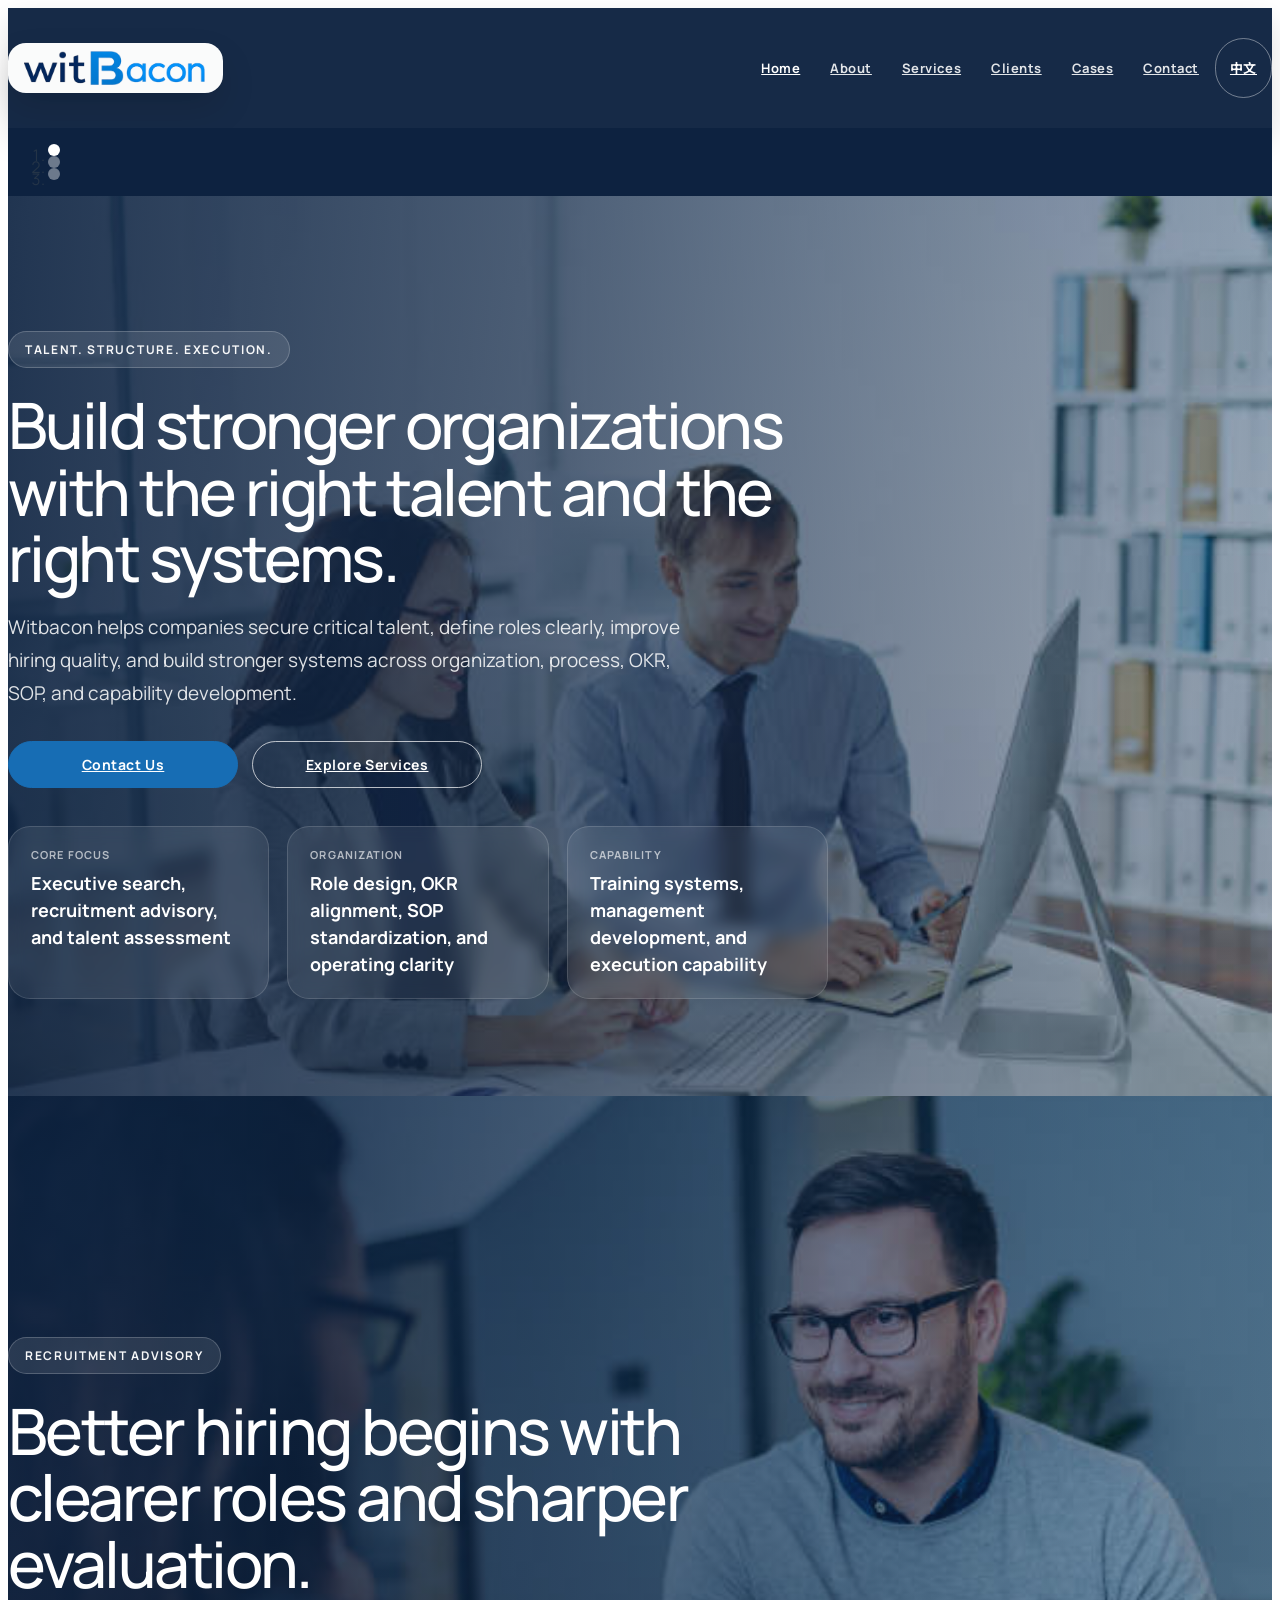
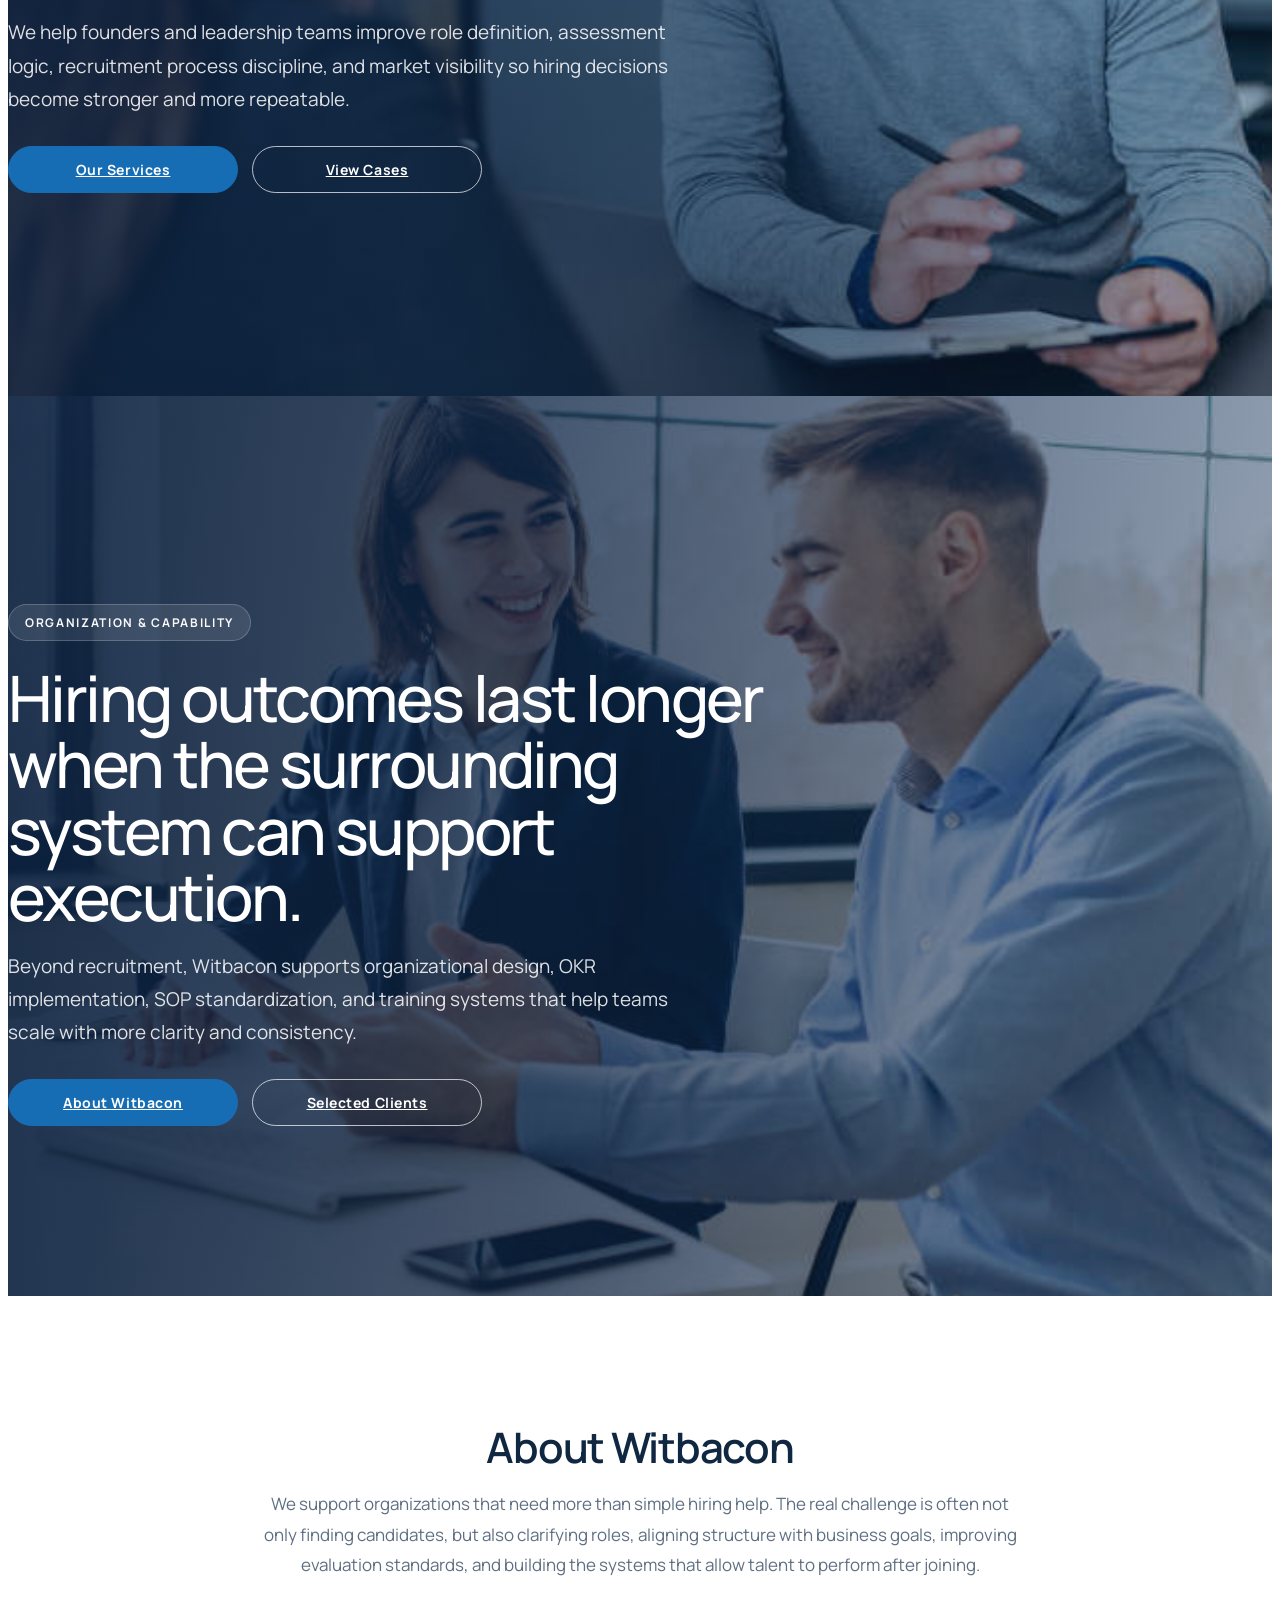
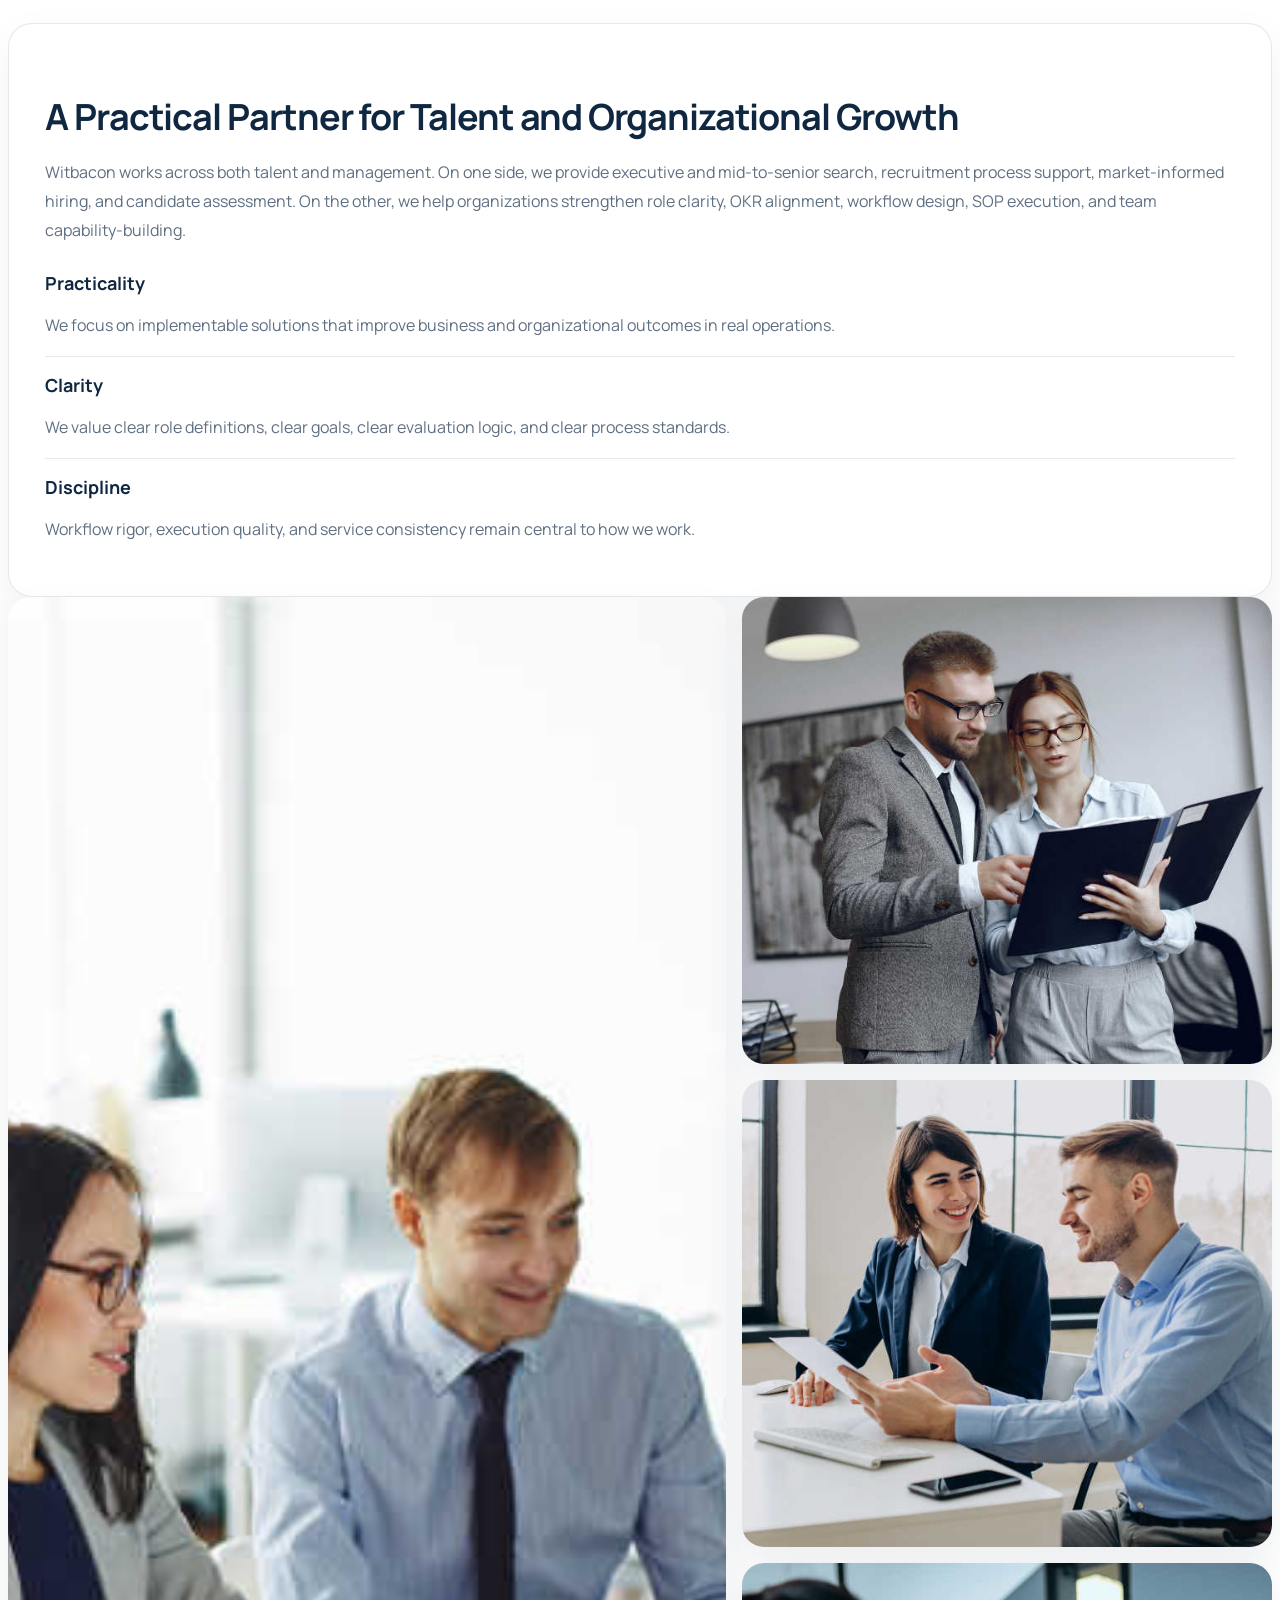
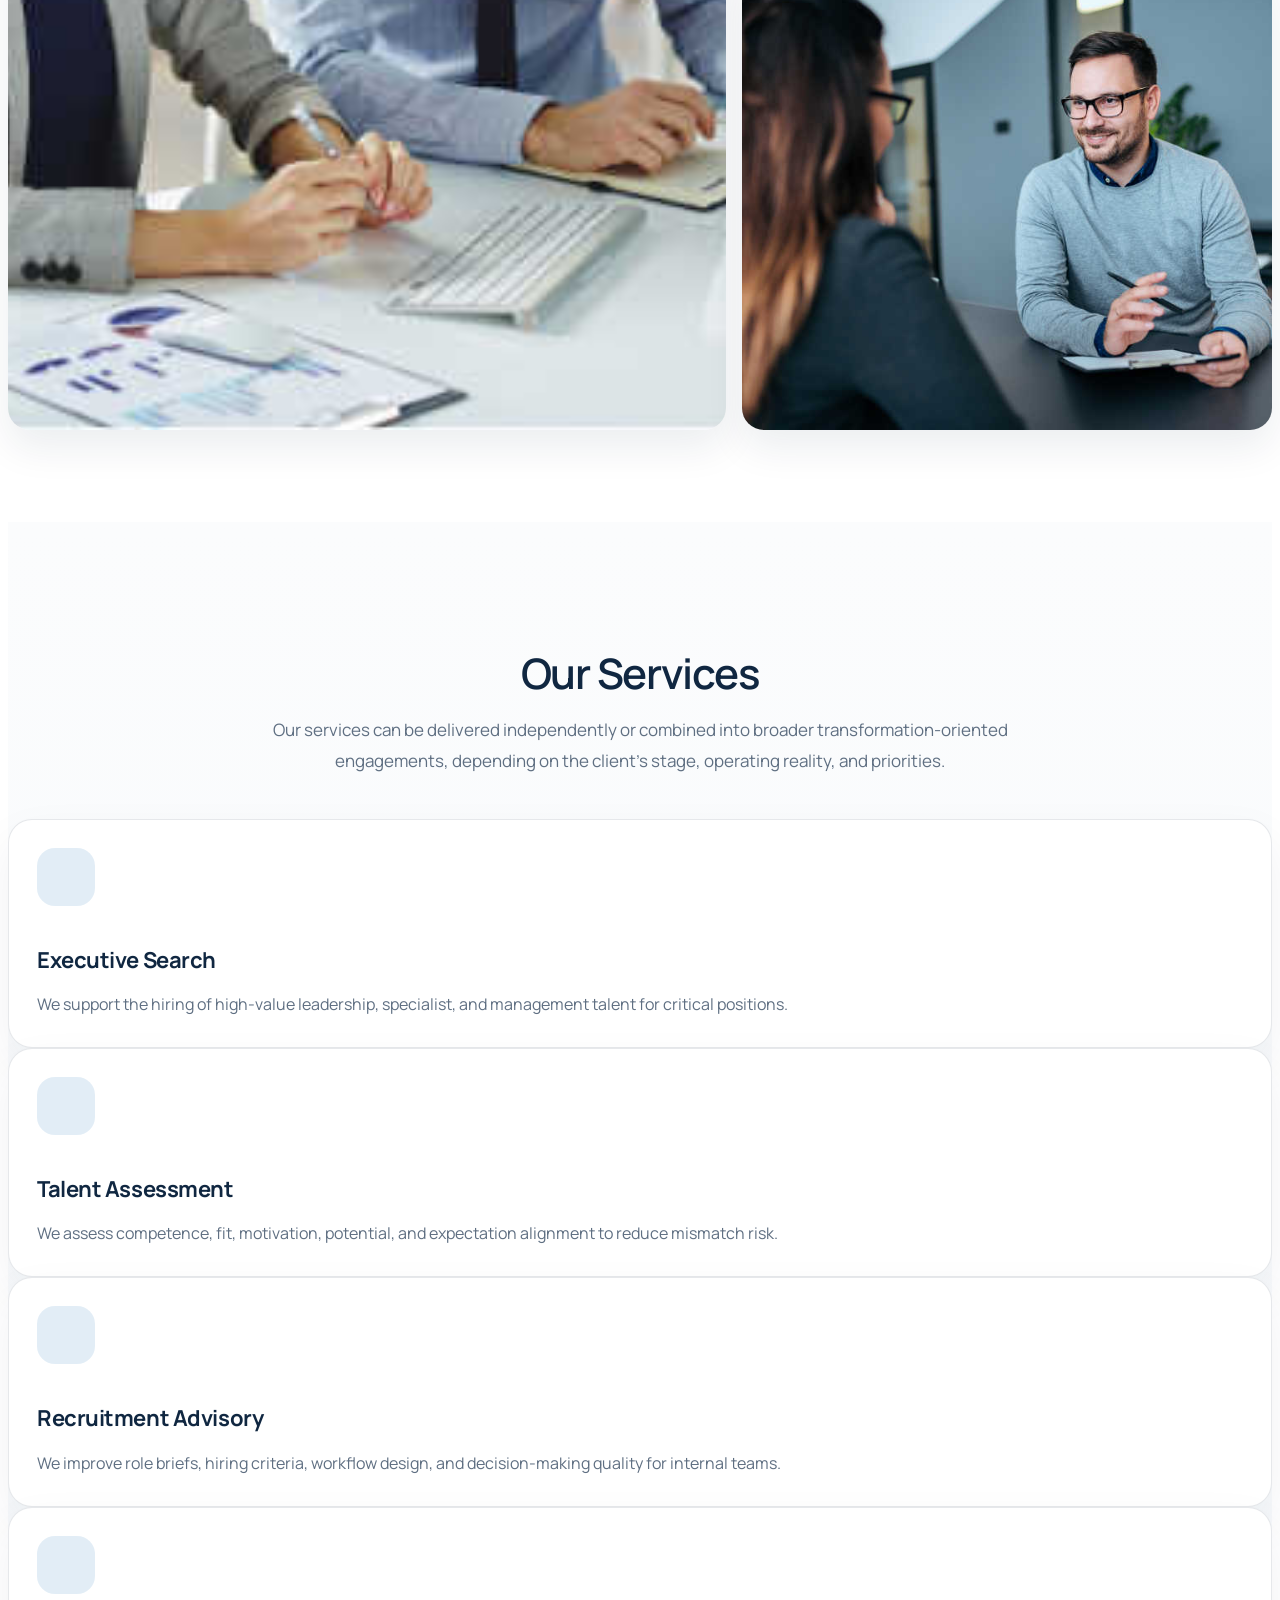
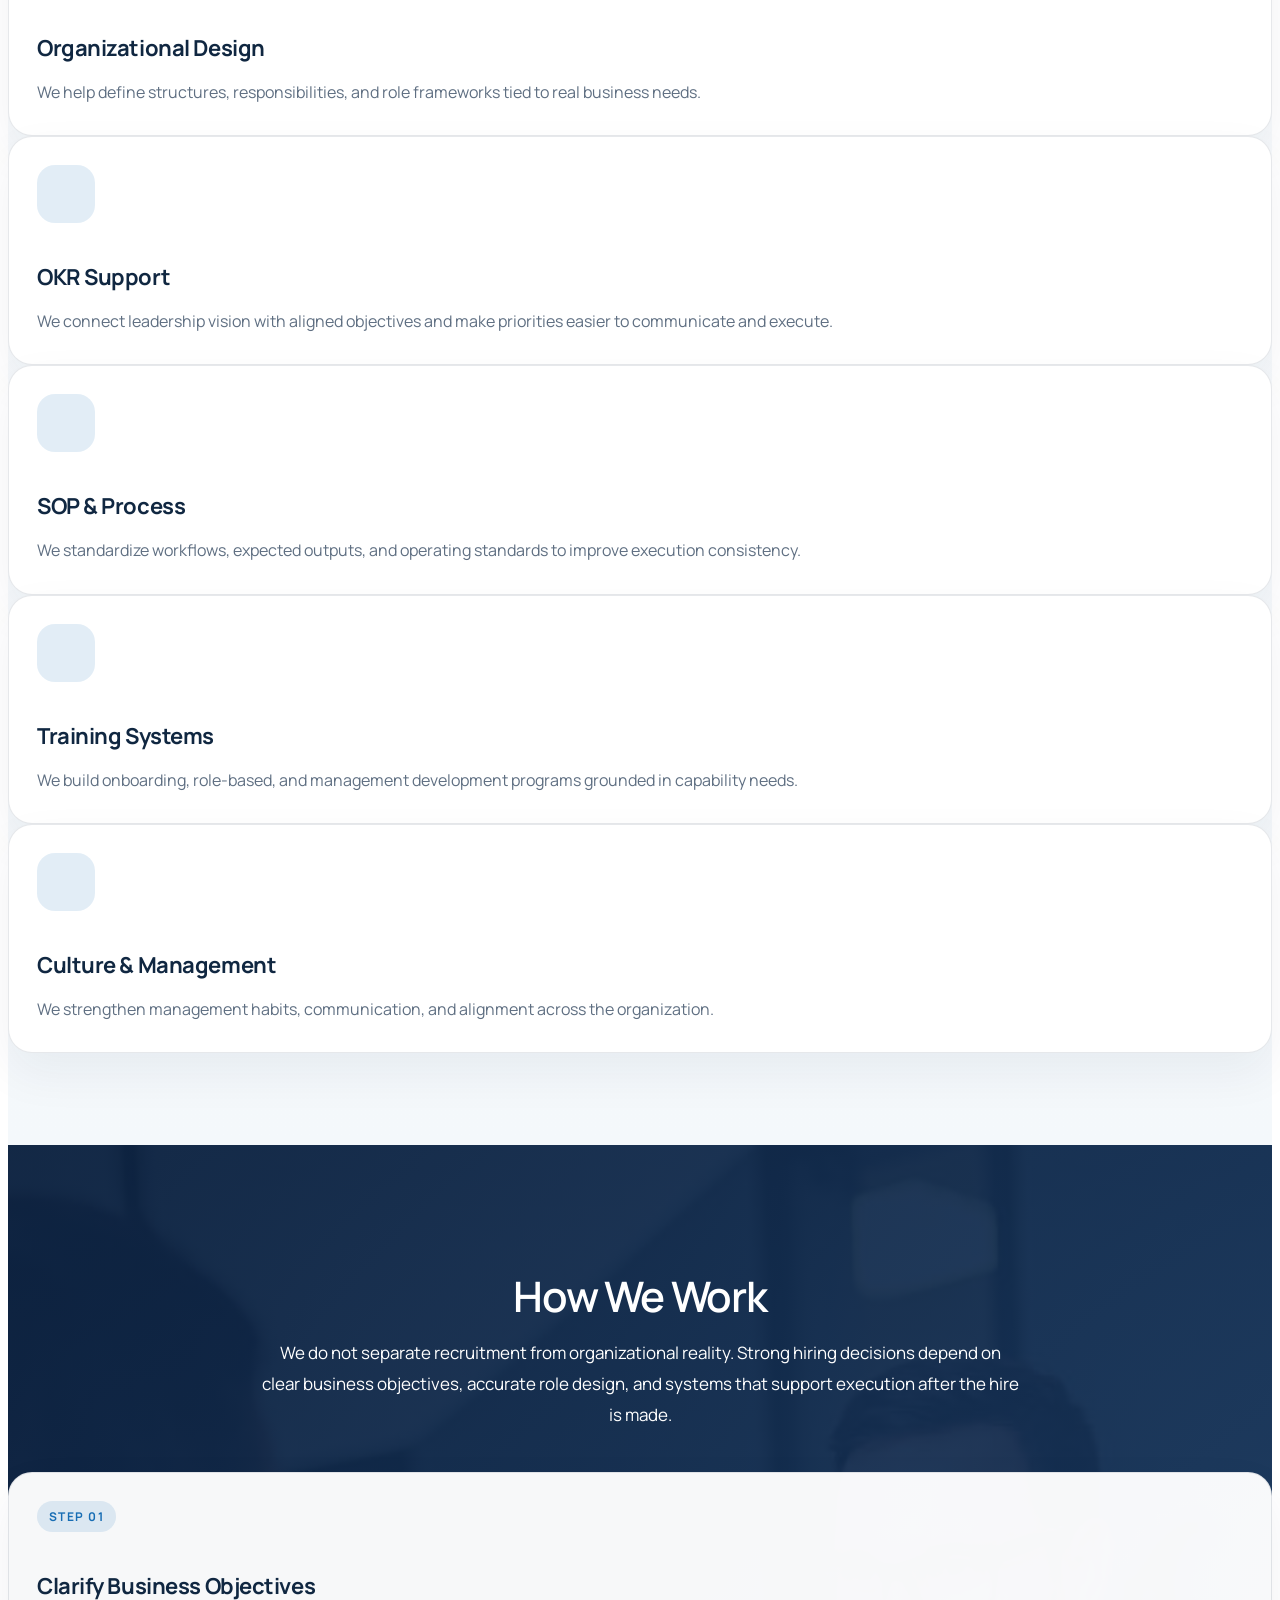
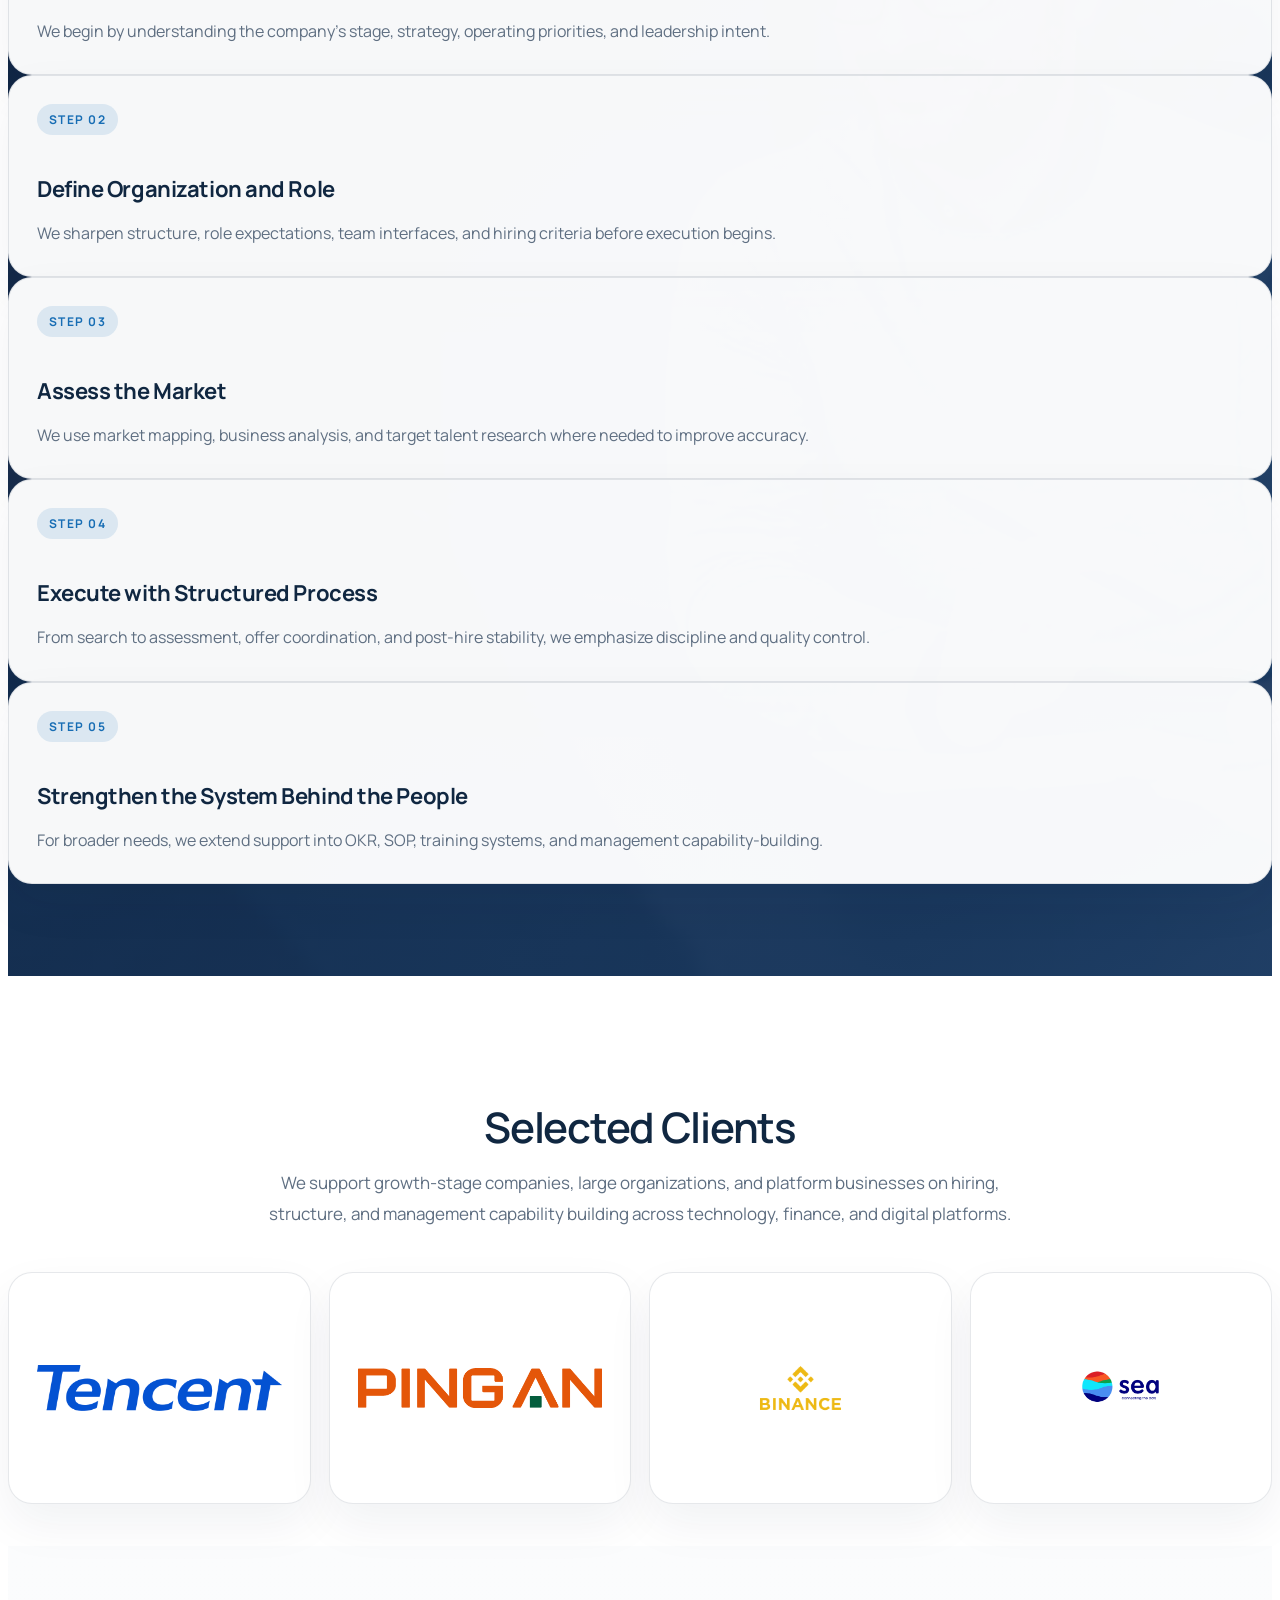
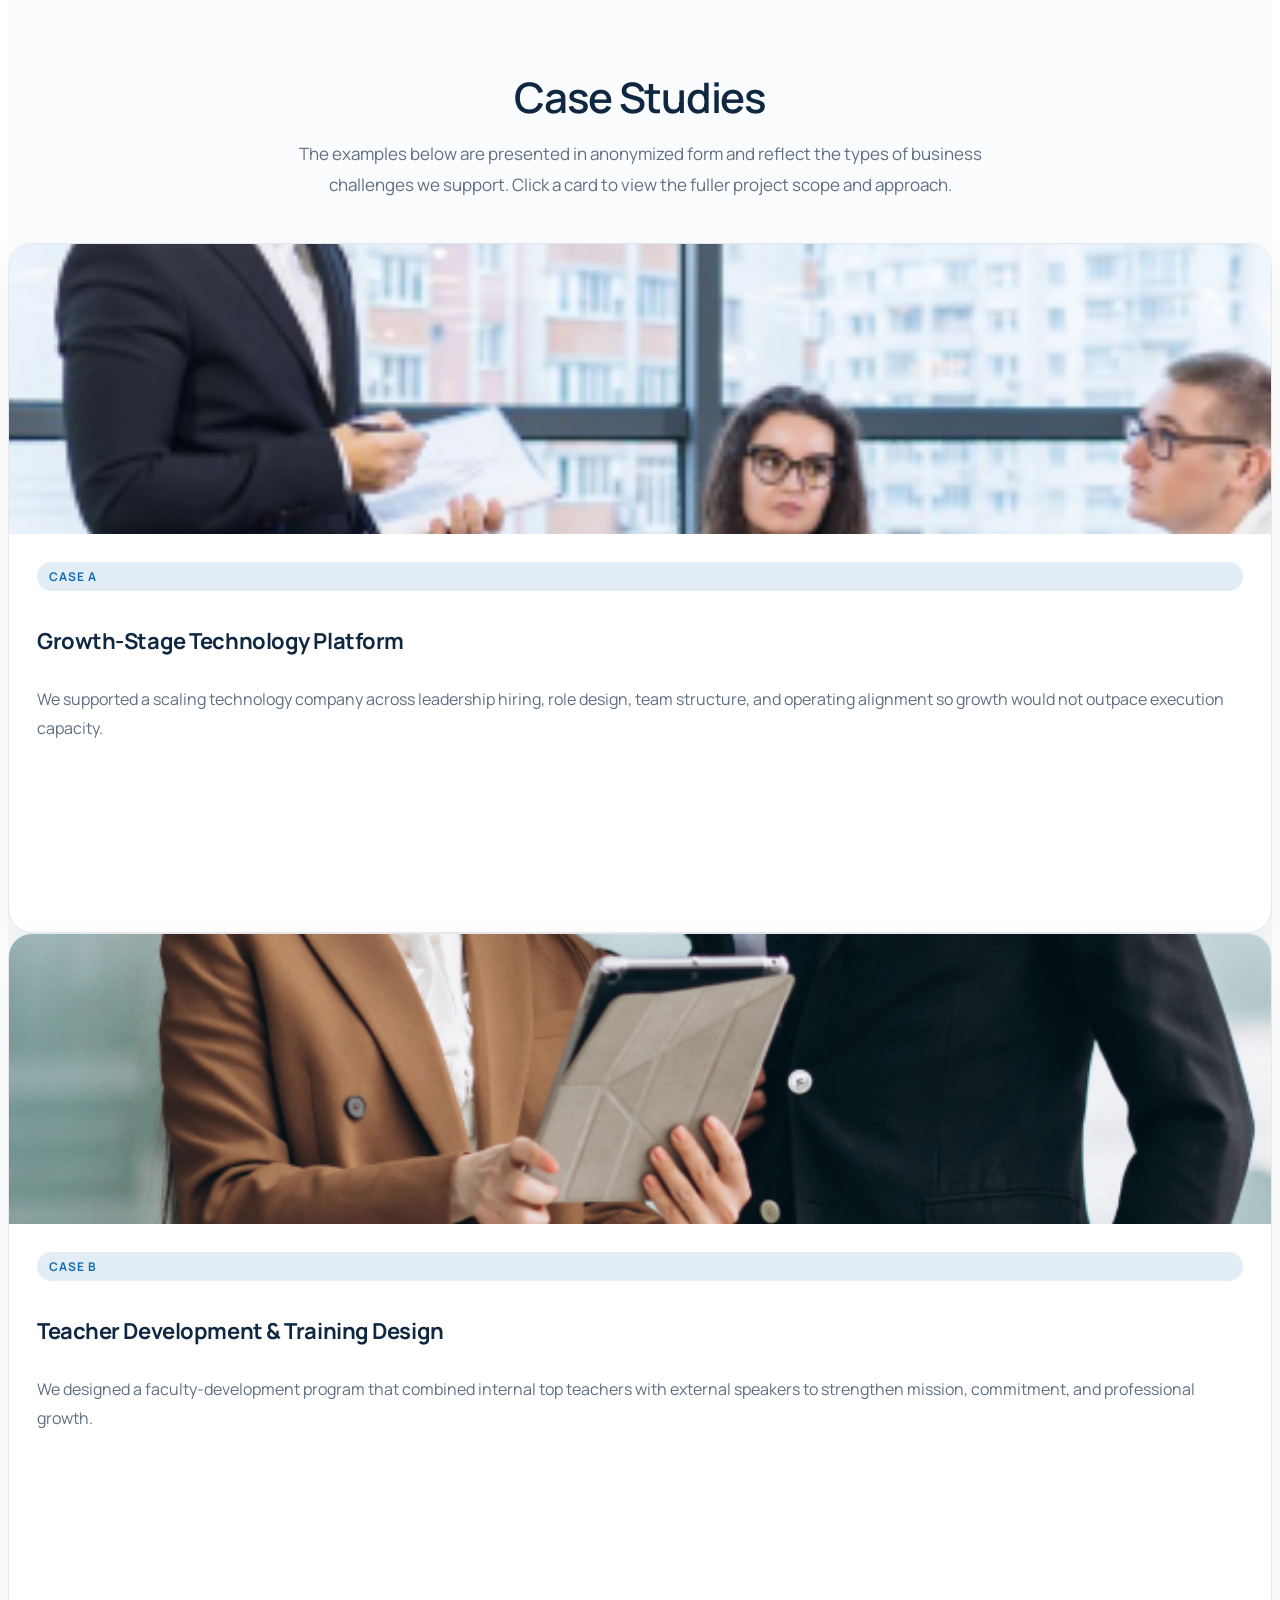
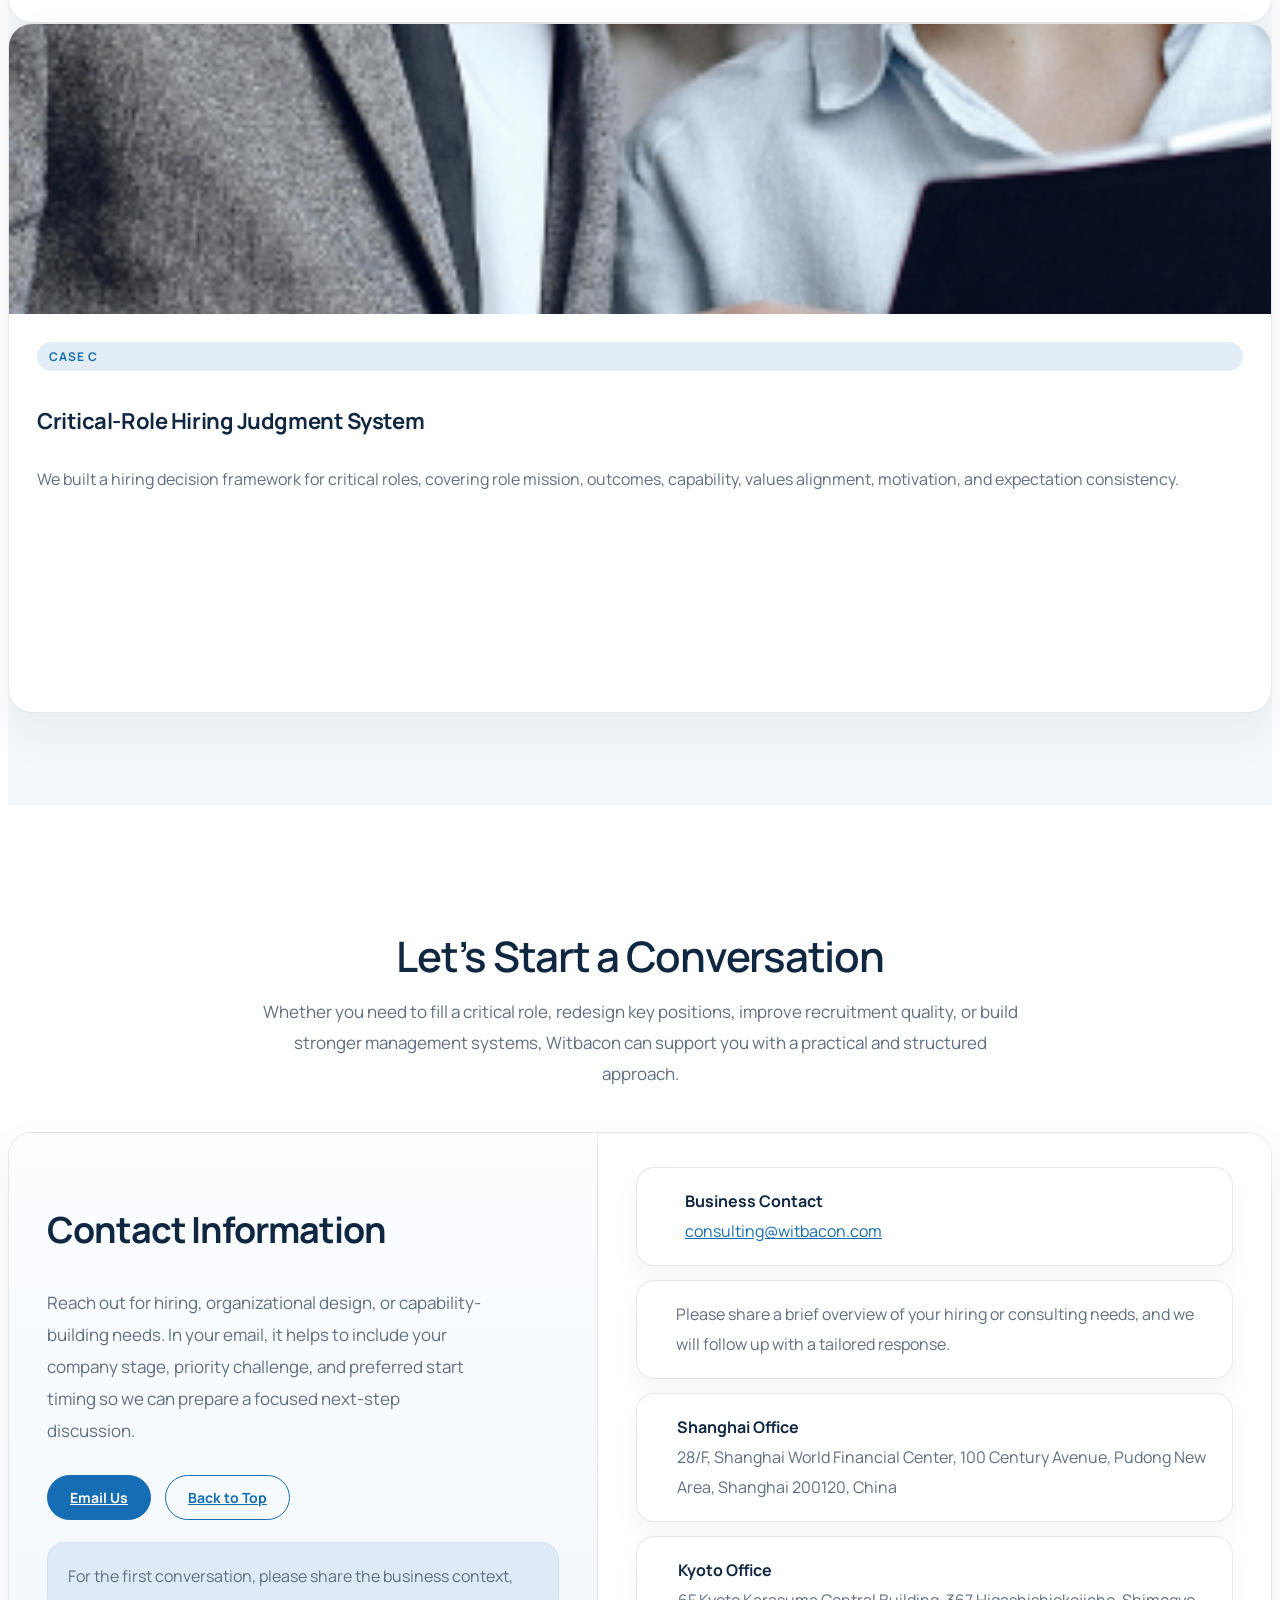
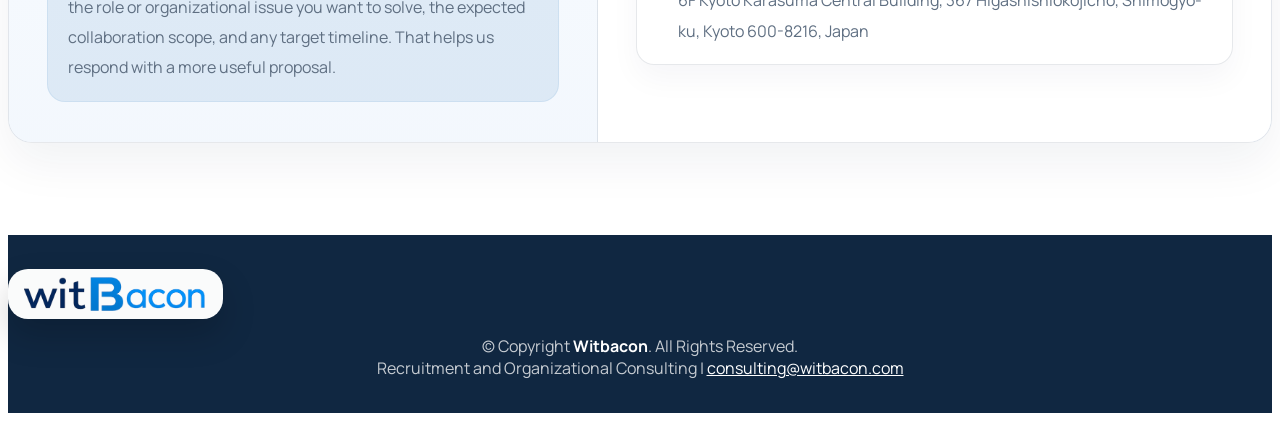
==== commit 5b12f5f5: "0.7.1" ====
--- a/index.html
+++ b/index.html
@@ -450,19 +450,18 @@
                   <div class="case-body">
                     <span class="case-tag">Case C</span>
                     <h3>Critical-Role Hiring Judgment System</h3>
-                    <p>We established a decision framework for critical-role hiring, covering role mission, business outcomes, capability requirements, values alignment, motivation, and expectation consistency.</p>
+                    <p>We built a hiring decision framework for critical roles, covering role mission, outcomes, capability, values alignment, motivation, and expectation consistency.</p>
                   </div>
                 </div>
                 <div class="case-face case-face-back">
                   <div class="case-body case-body-back">
                     <span class="case-tag">Detail</span>
                     <h3>From Candidate Evaluation to Organizational Decision Capability</h3>
-                    <p>Hiring mistakes often stem less from interview technique than from inconsistent decision standards. Role definitions remain unclear, values are insufficiently operationalized, and competence, motivation, and fit are evaluated without a common framework.</p>
+                    <p>Hiring mistakes often come from inconsistent standards rather than weak interviewing. Role definitions remain unclear, values are not operationalized, and competence, motivation, and fit are judged without a shared framework.</p>
                     <ul class="case-detail-list">
-                      <li>Define role mission, expected outcomes, and required capabilities before the search begins.</li>
-                      <li>Evaluate competence, cultural alignment, motivation, and expectation consistency as distinct decision dimensions.</li>
-                      <li>Incorporate the company’s actual values and leadership decision principles into the assessment process.</li>
-                      <li>Use structured interviews, cross-functional calibration, and hiring review to reduce mismatch and early-stage attrition.</li>
+                      <li>Define role mission, expected outcomes, and required capabilities upfront.</li>
+                      <li>Assess competence, cultural alignment, motivation, and expectation consistency as separate dimensions.</li>
+                      <li>Use structured interviews, calibration, and hiring review to reduce mismatch and early attrition.</li>
                     </ul>
                   </div>
                 </div>
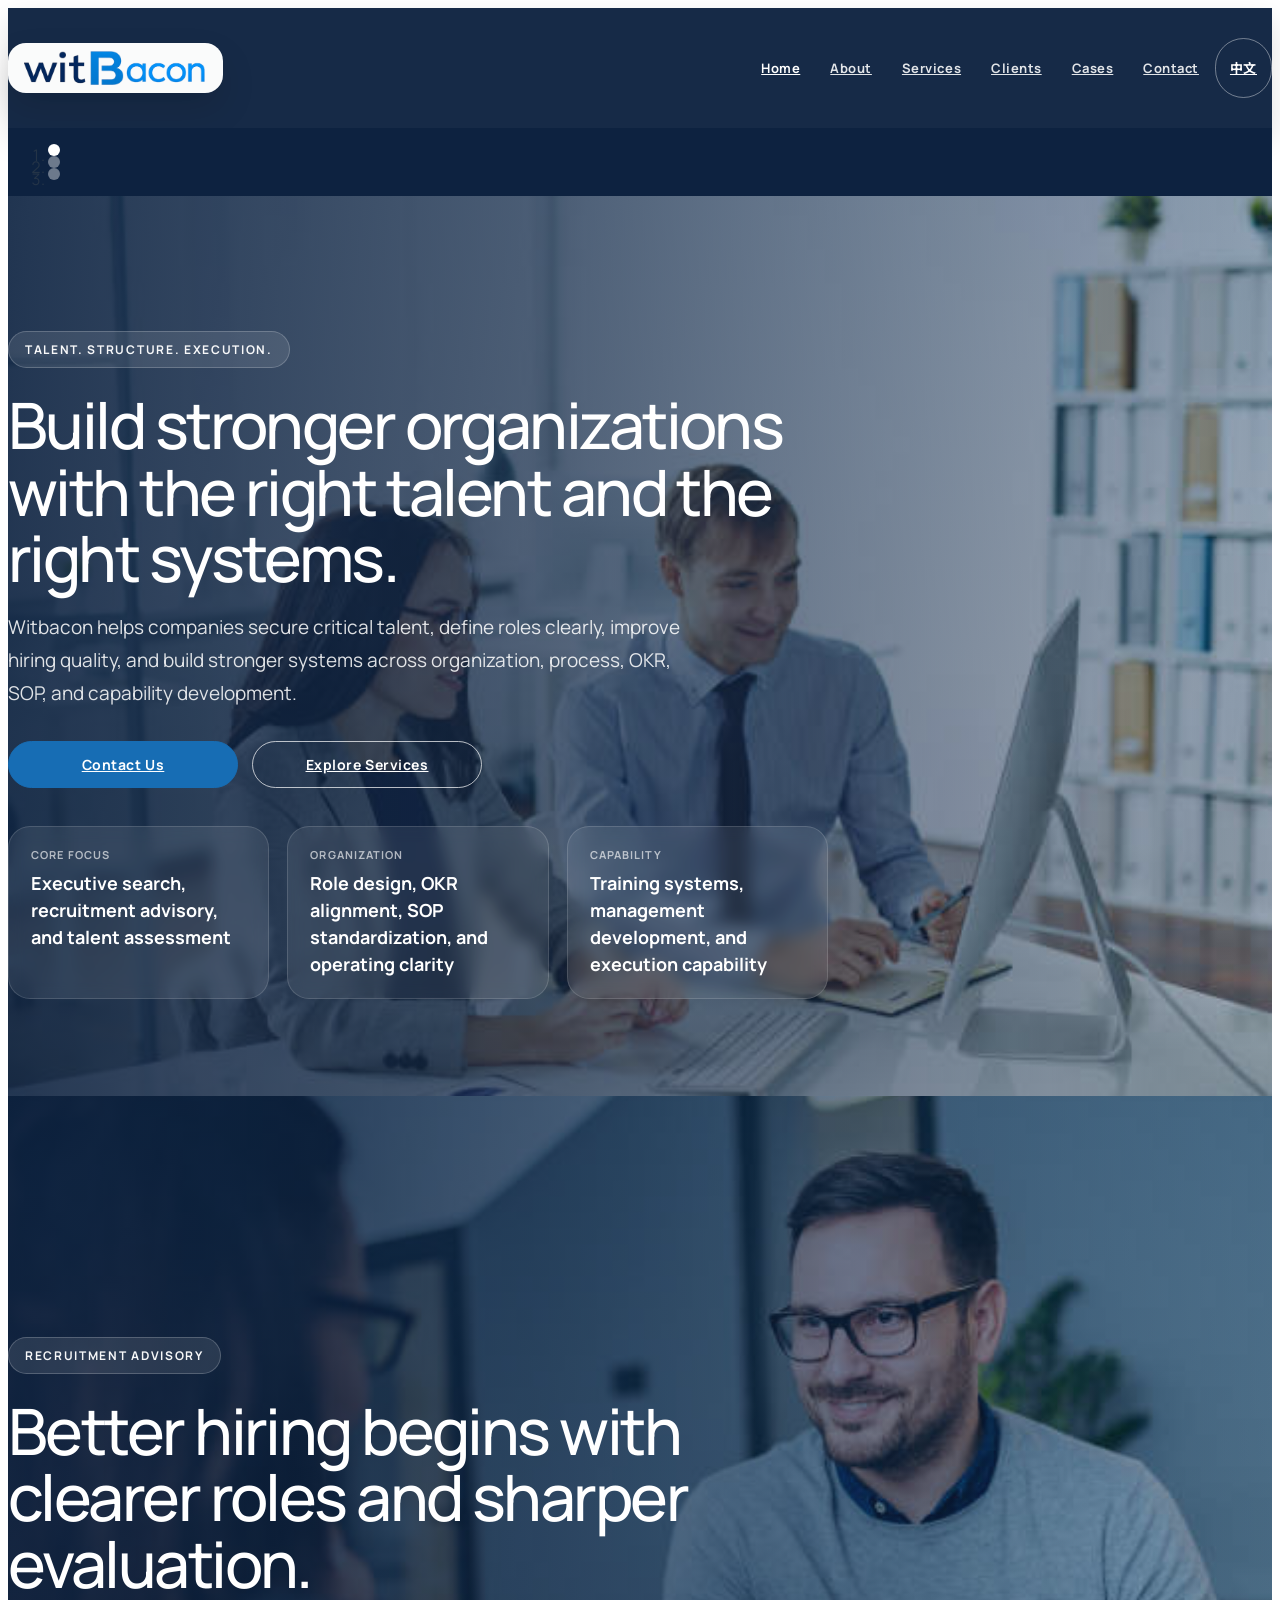
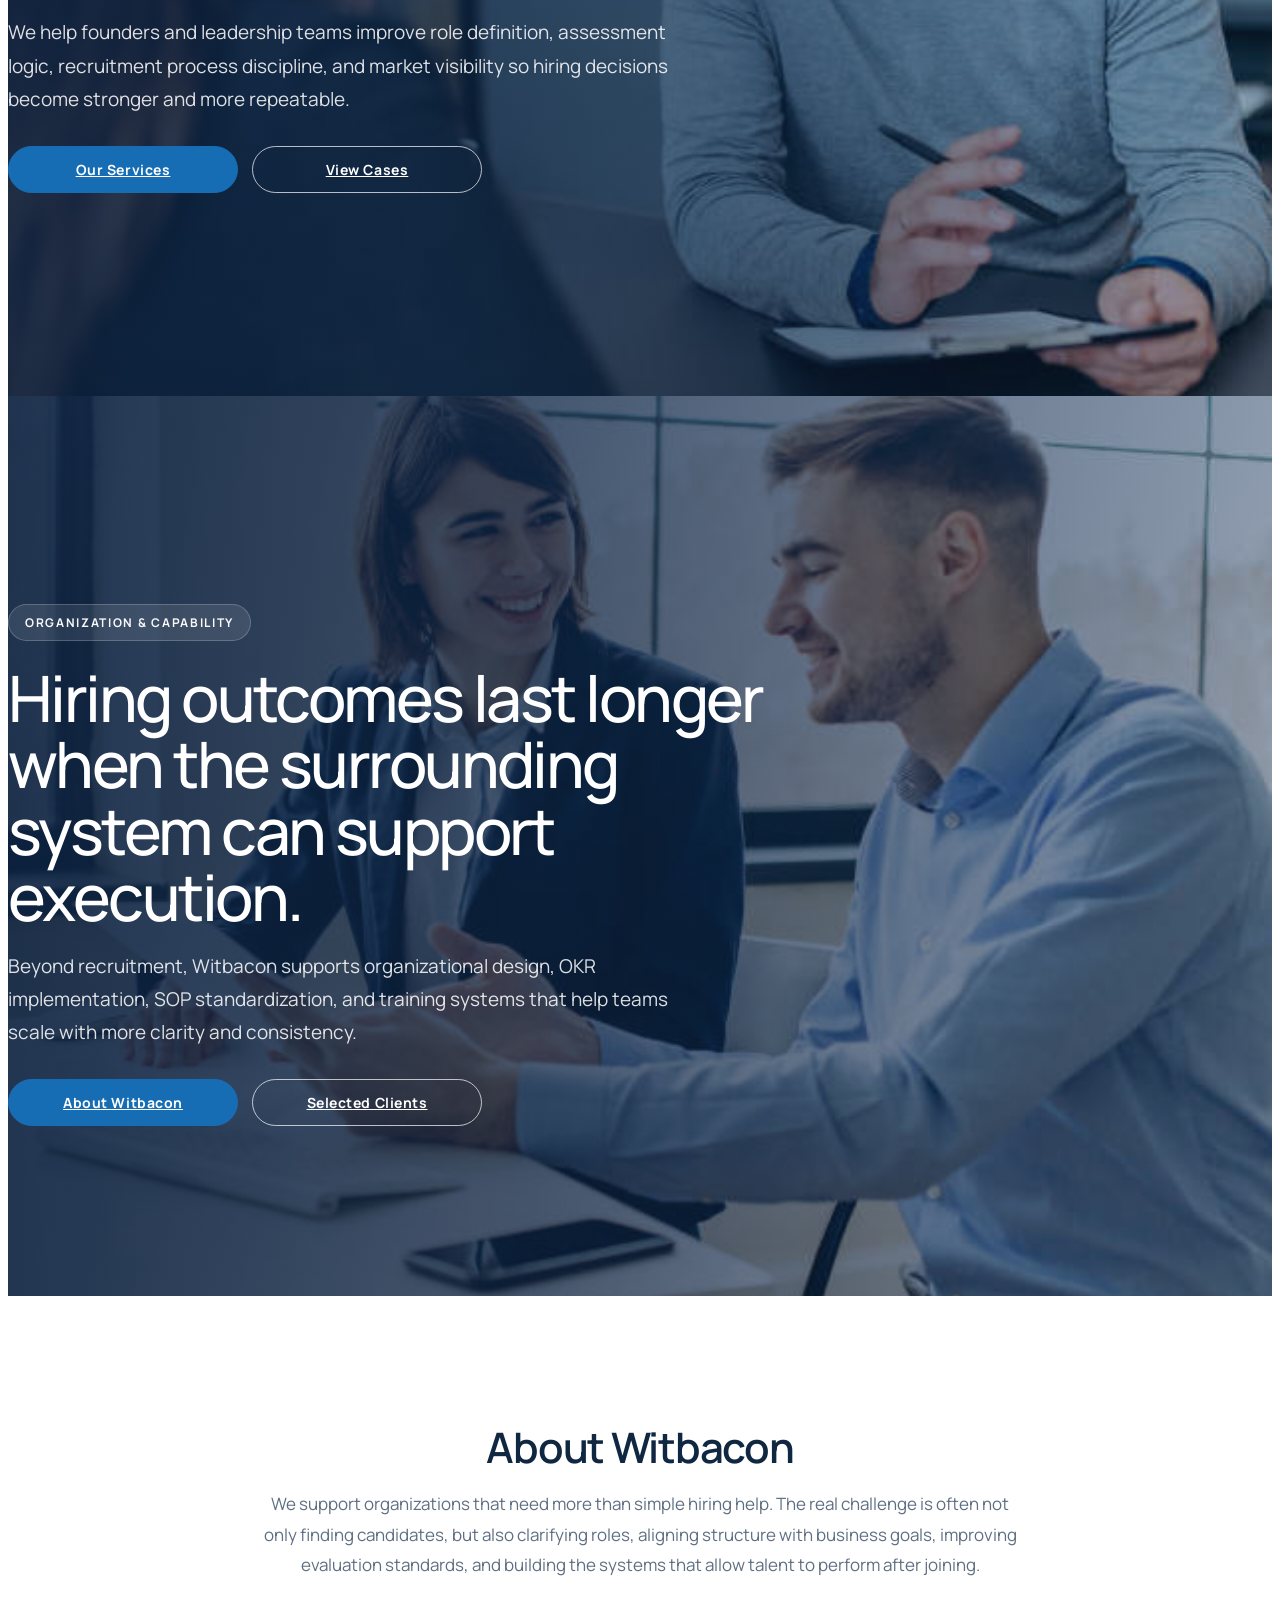
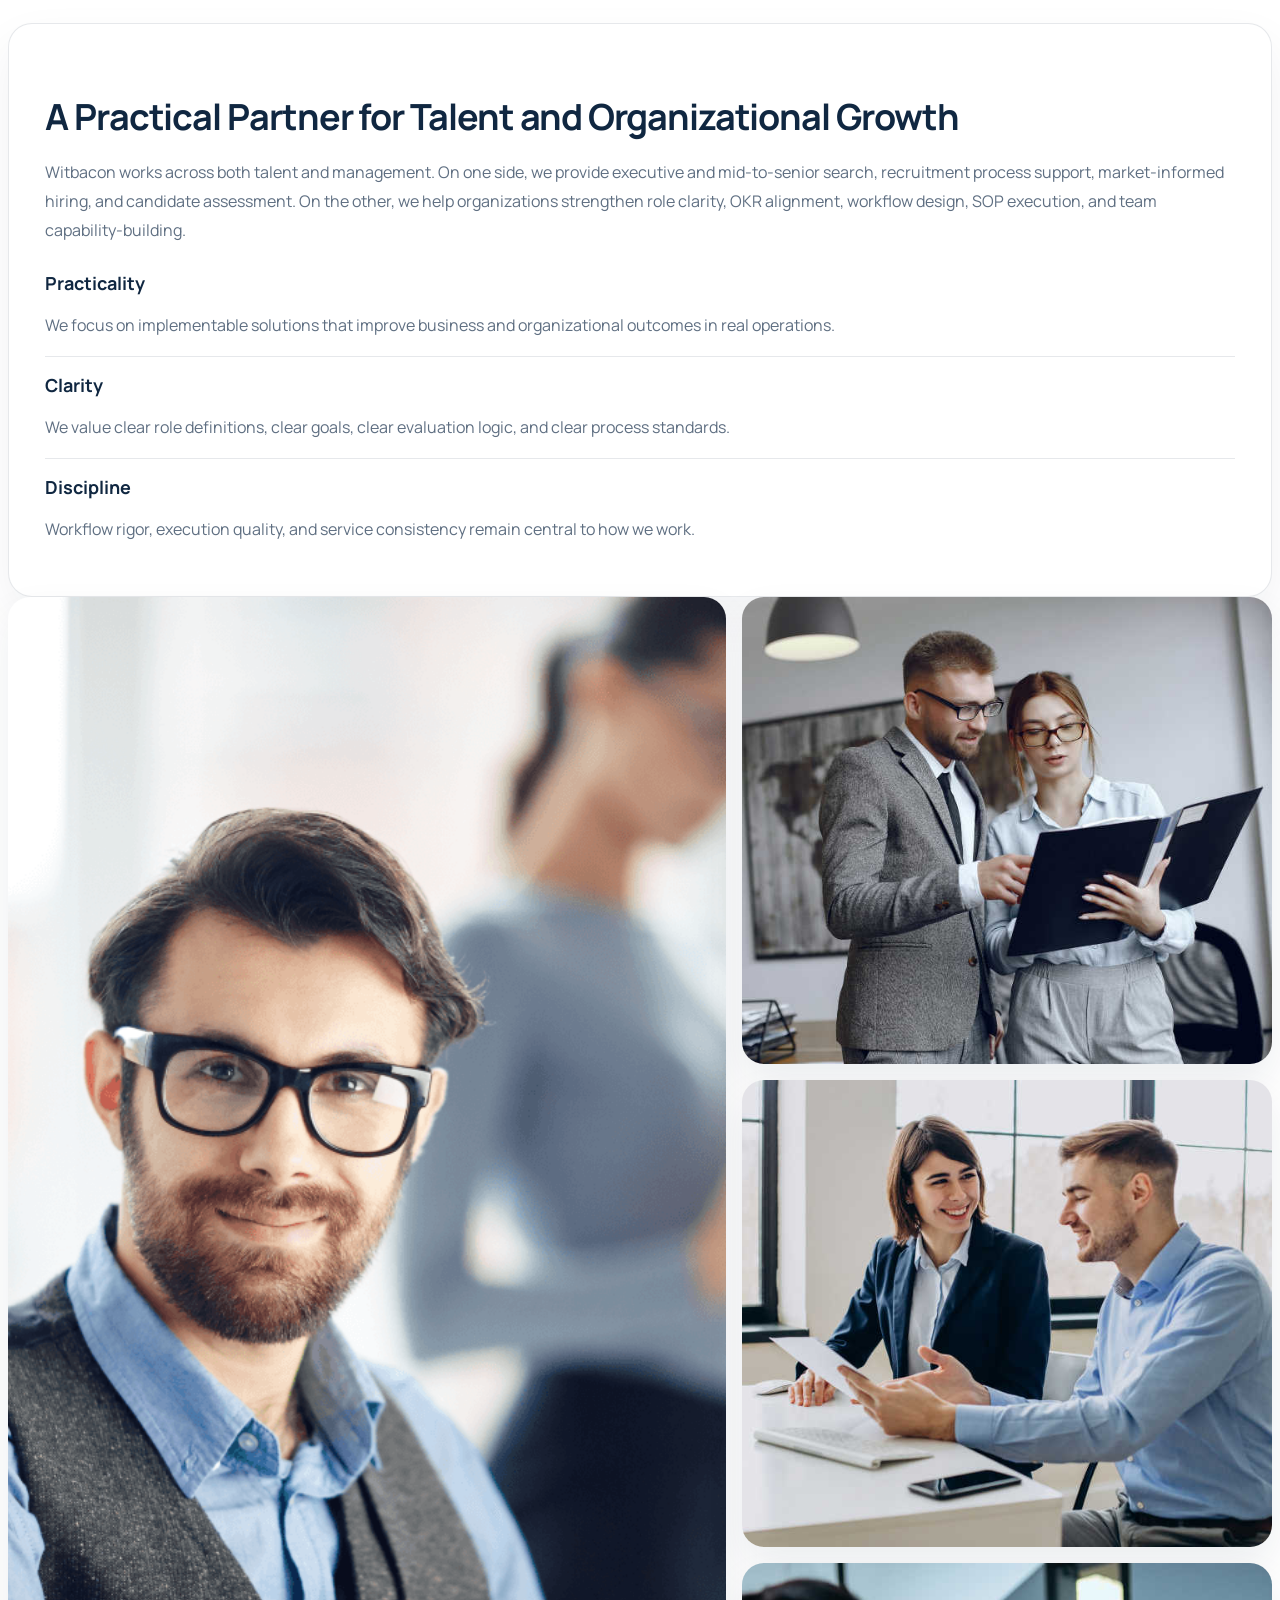
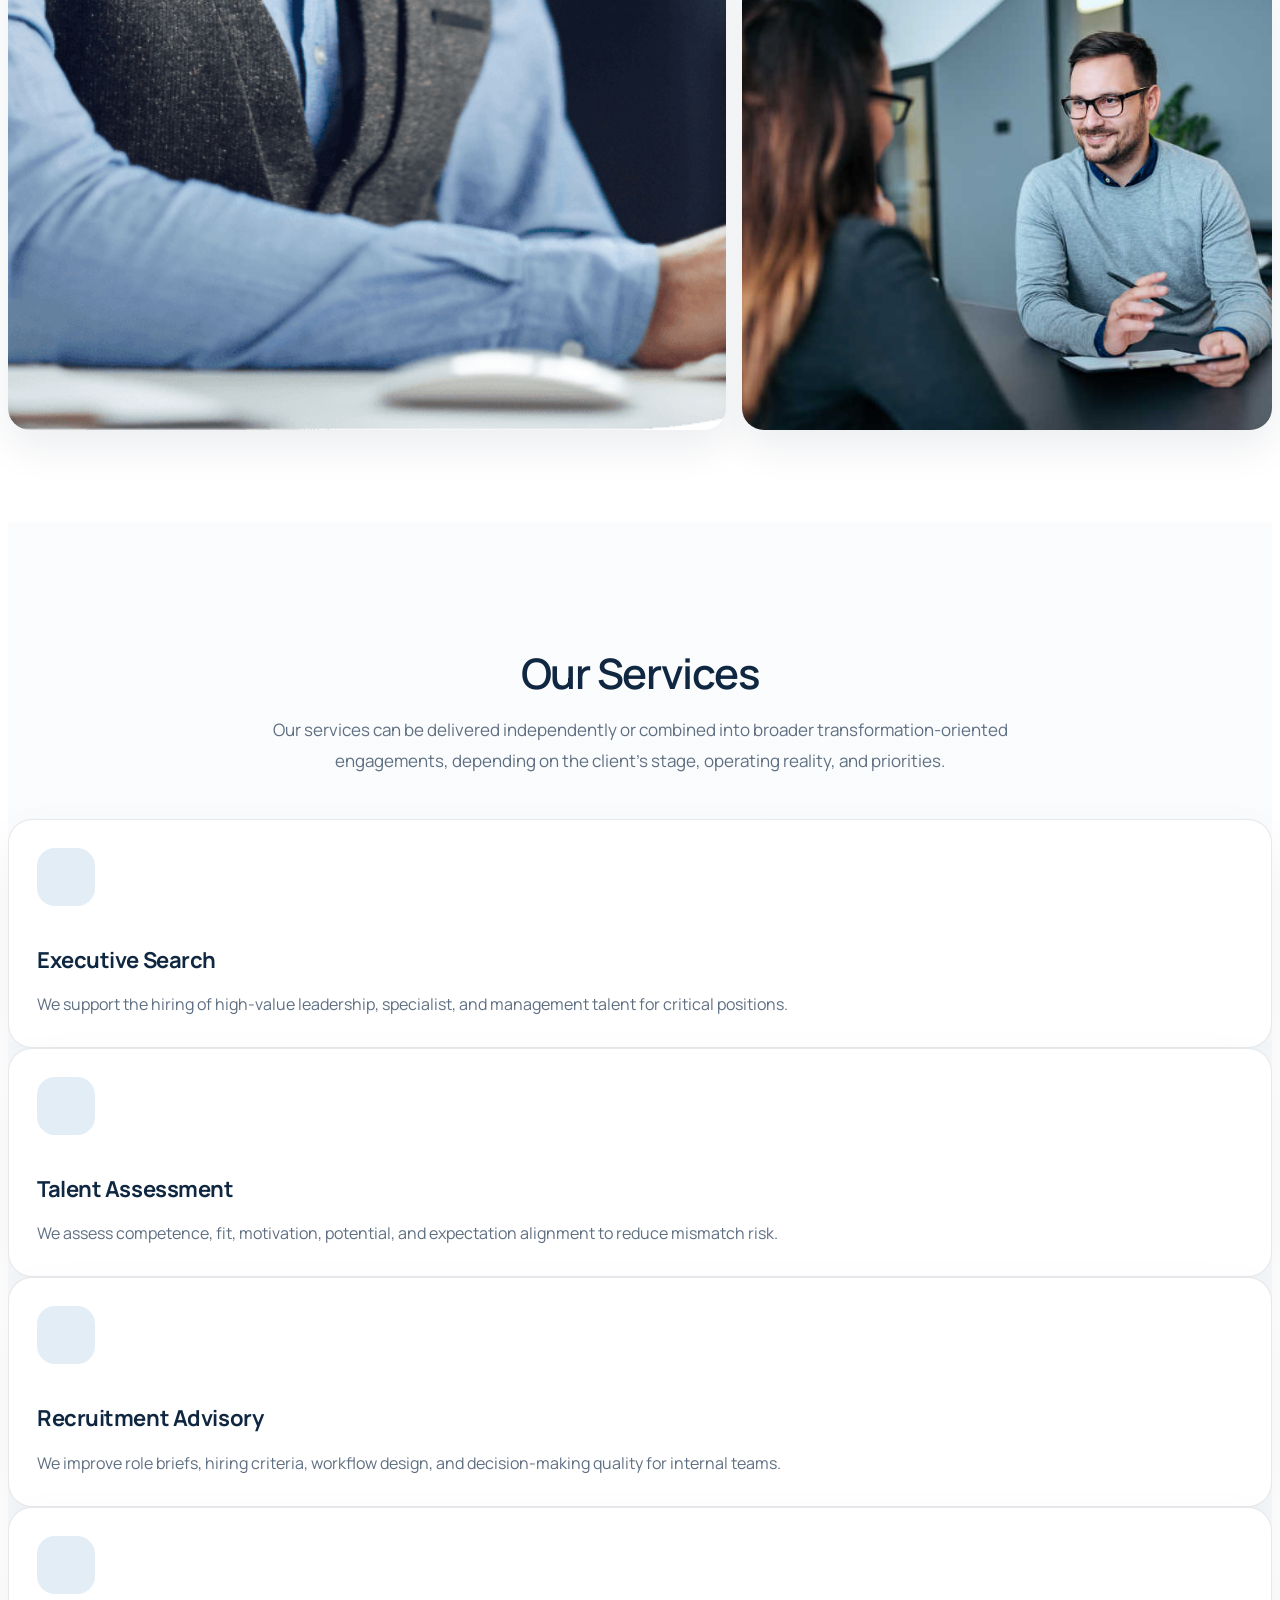
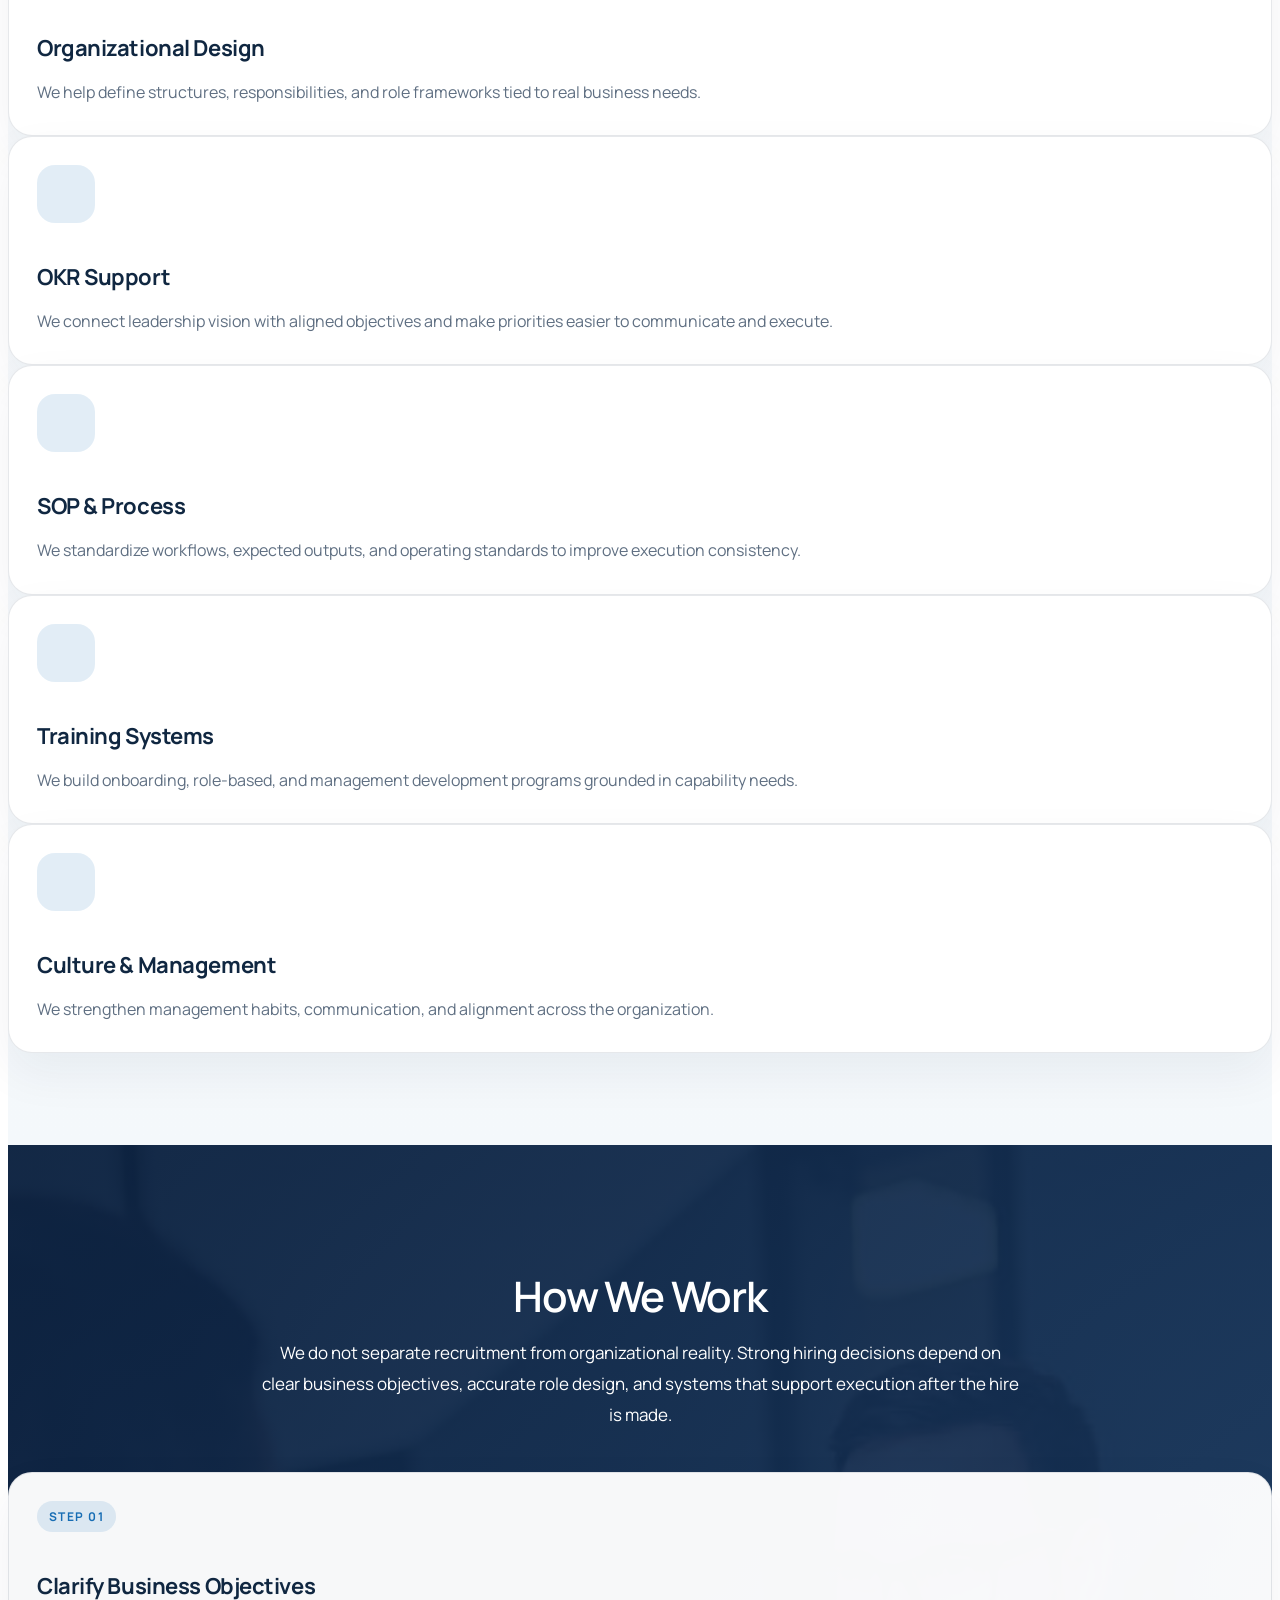
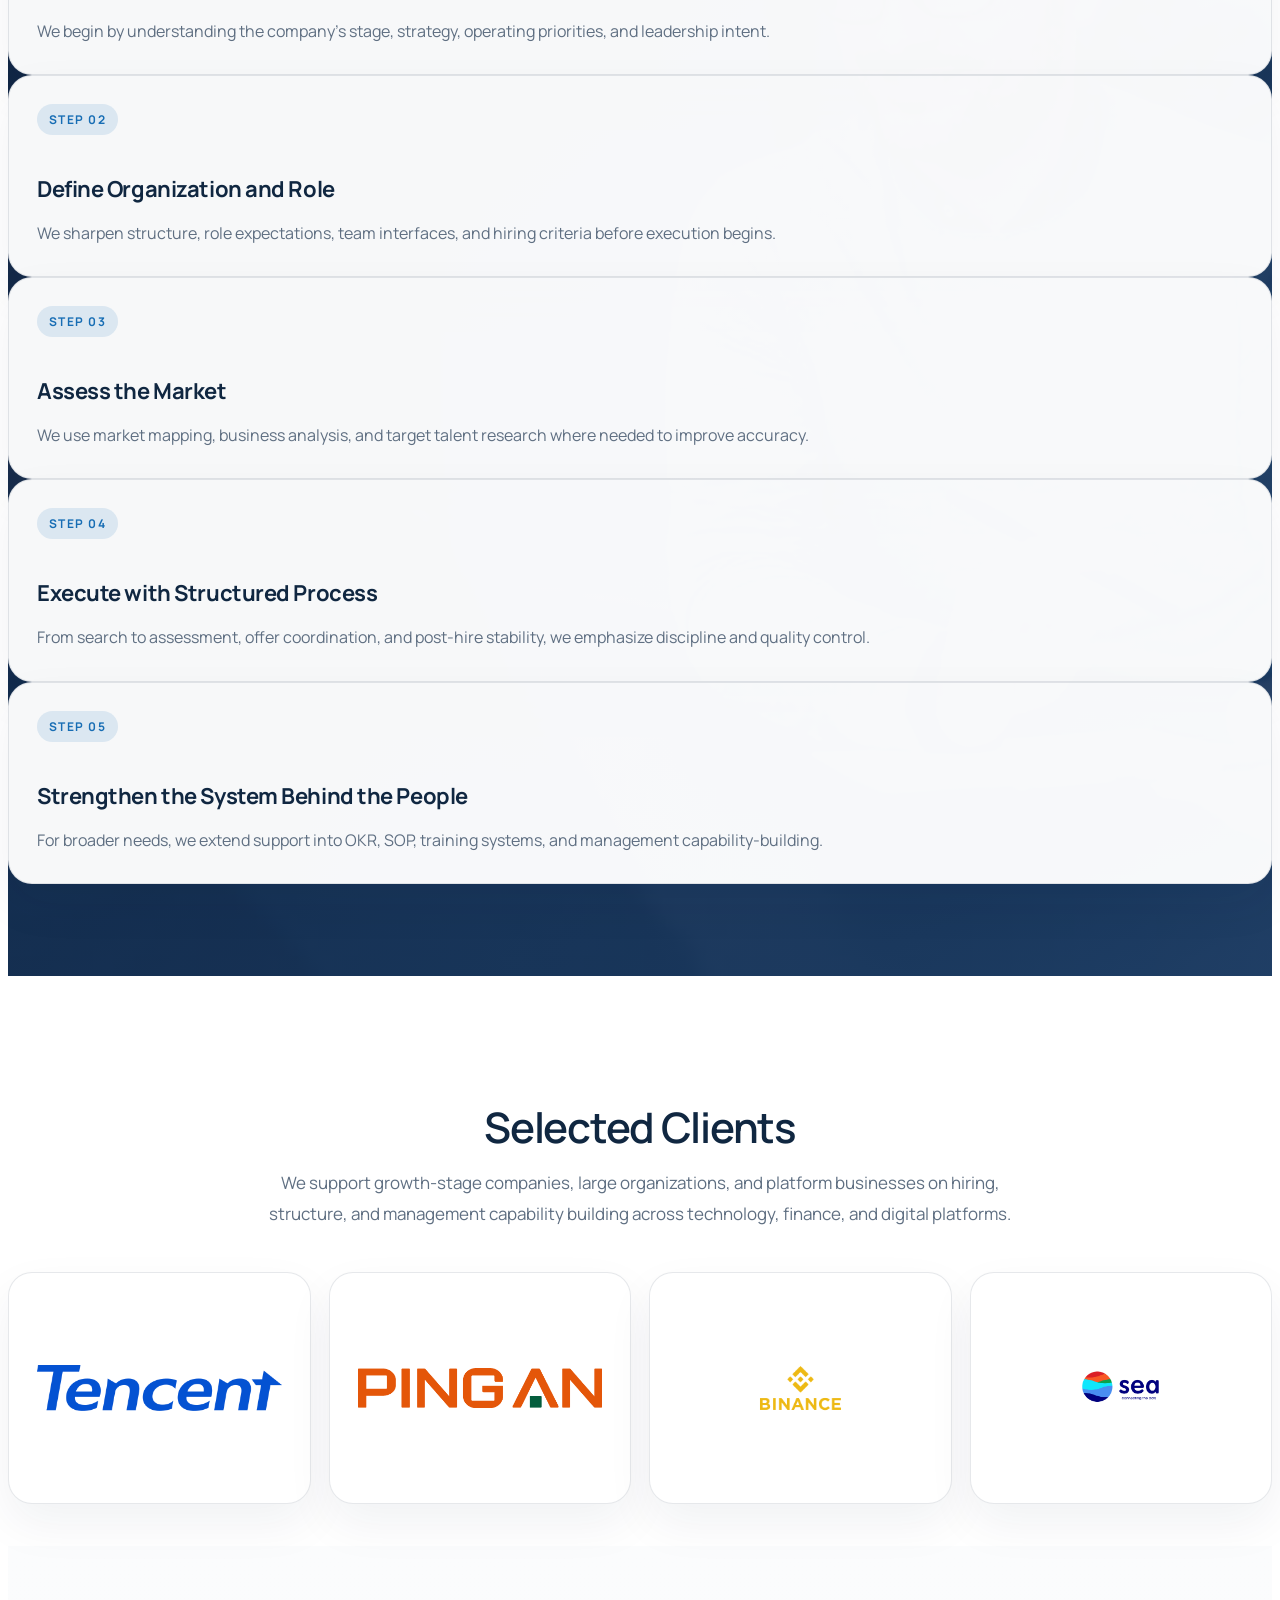
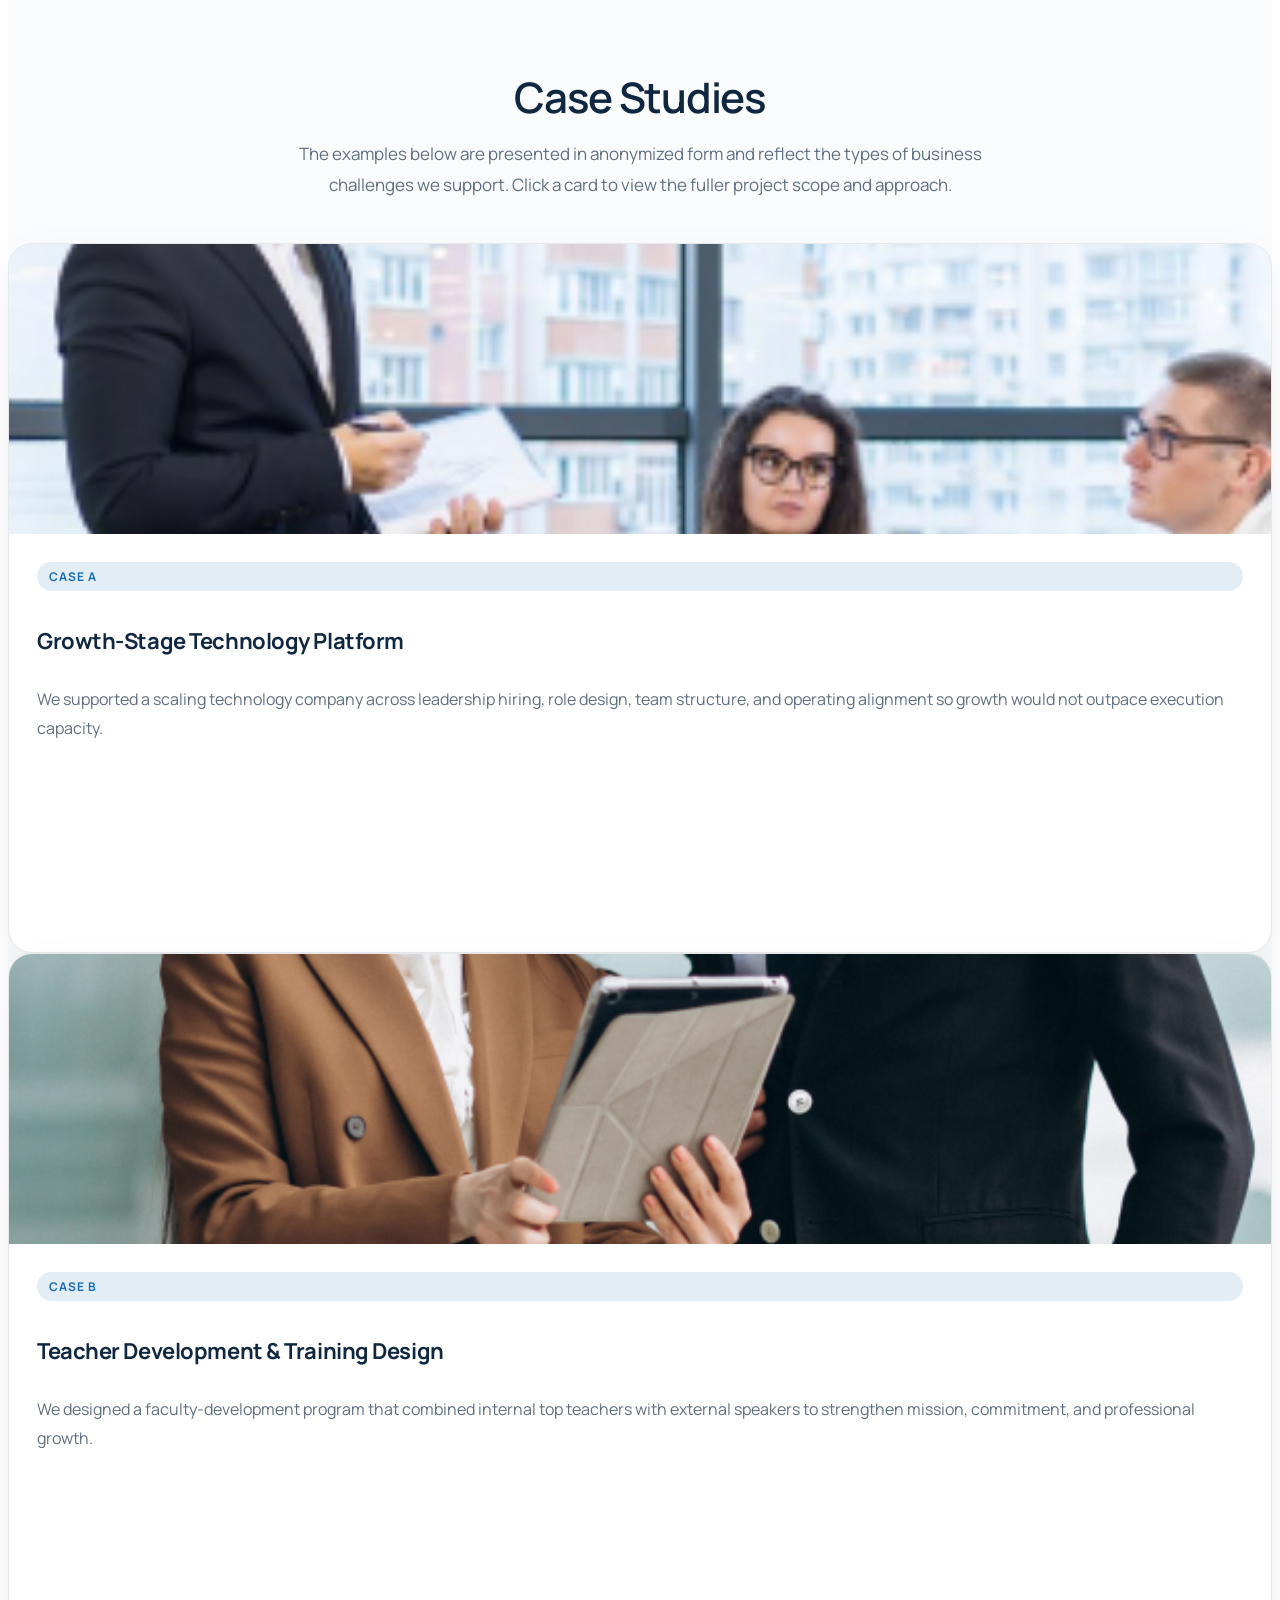
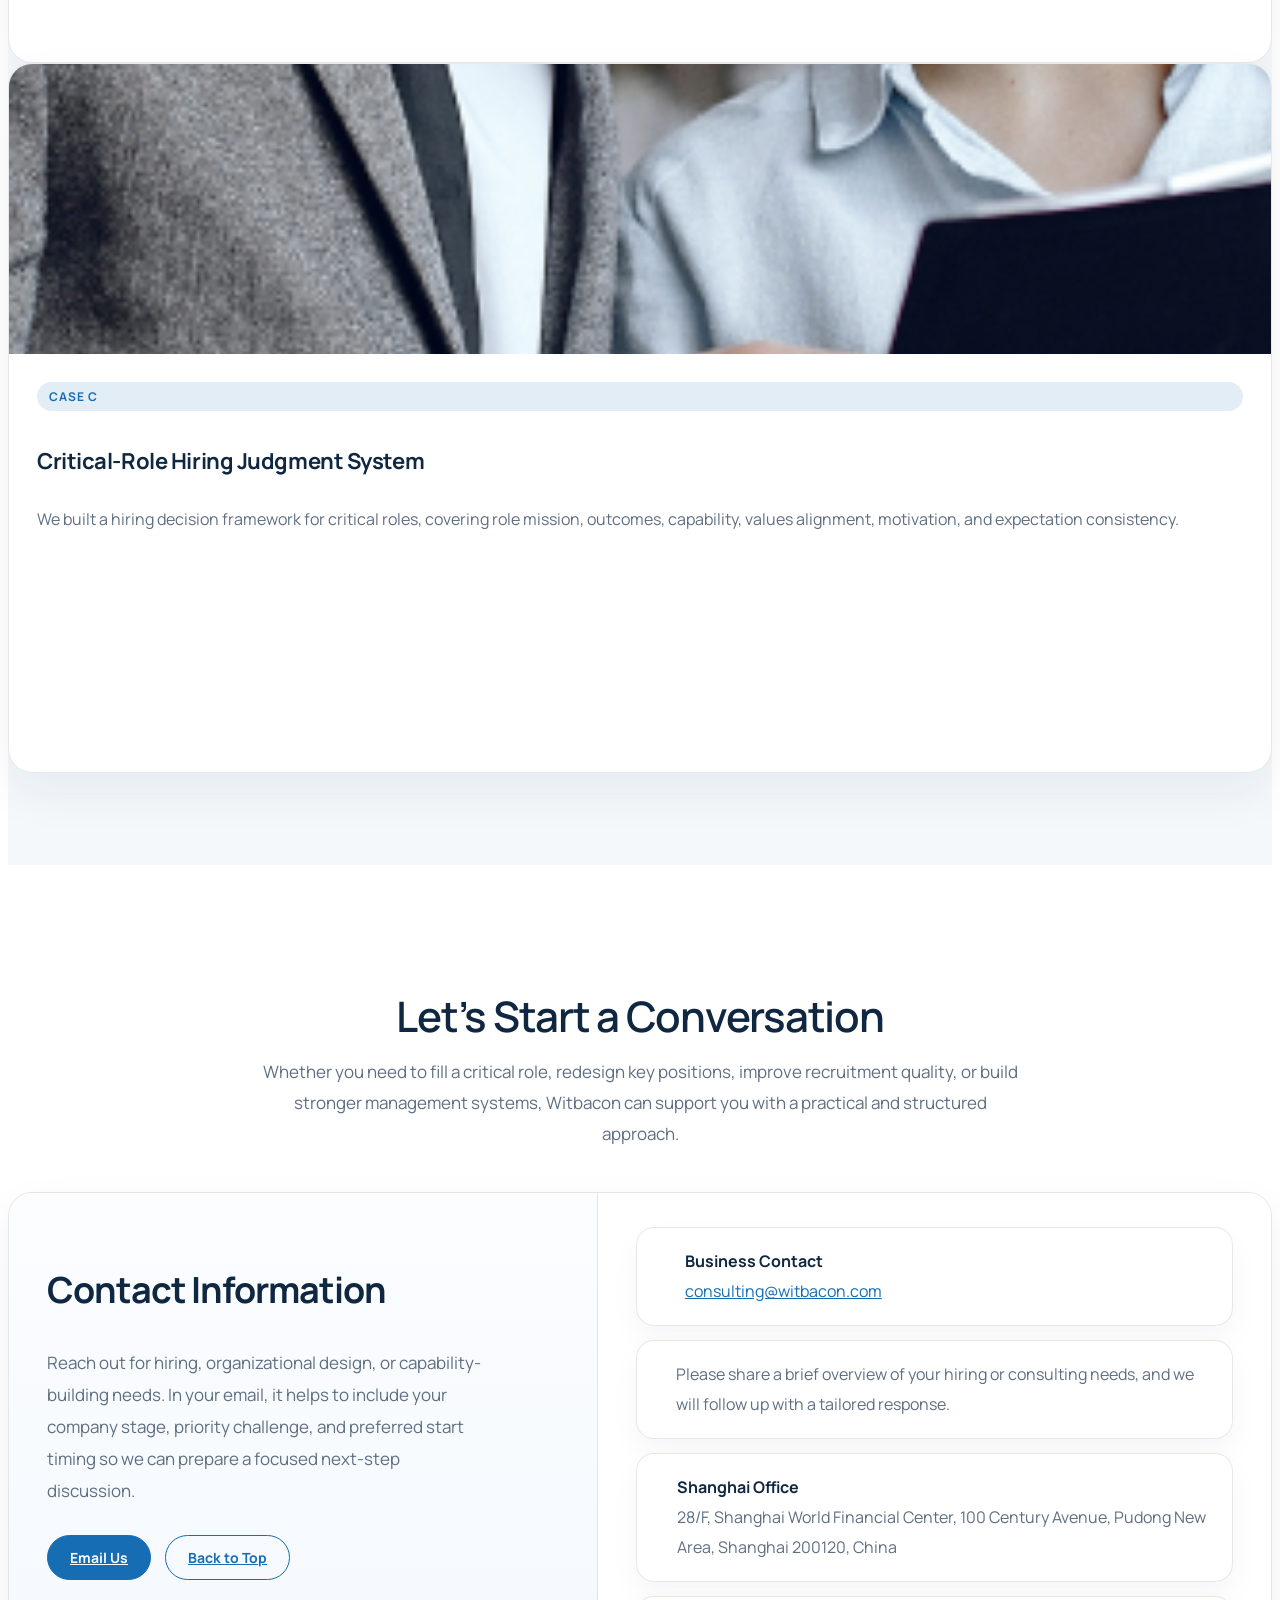
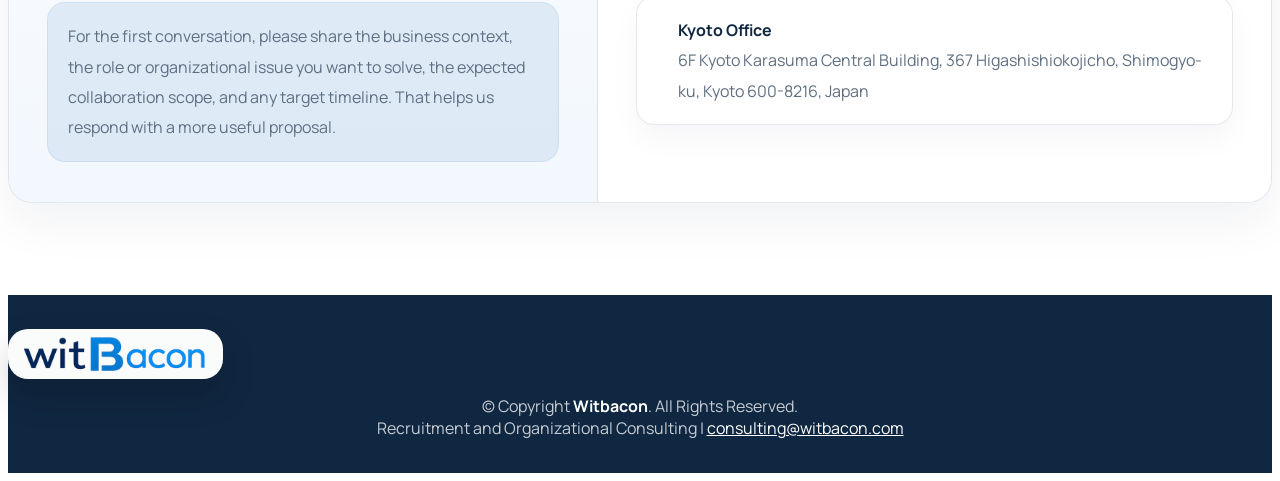
==== commit 882bf69c: "0.7.2 ui fixed" ====
--- a/index.html
+++ b/index.html
@@ -202,7 +202,7 @@
 
           <div class="col-lg-6 mb-4">
             <div class="about-gallery">
-              <figure class="gallery-main"><img src="assets/img/witbacon/about/case-card-1.jpg" alt="Witbacon office scene 1"></figure>
+              <figure class="gallery-main"><img src="assets/img/witbacon/about/about-main.png" alt="Witbacon office scene 1"></figure>
               <figure class="gallery-top"><img src="assets/img/witbacon/about/image-card-3.jpg" alt="Witbacon office scene 2"></figure>
               <figure class="gallery-middle"><img src="assets/img/witbacon/about/image-card-4.jpg" alt="Witbacon office scene 3"></figure>
               <figure class="gallery-bottom"><img src="assets/img/witbacon/about/image-card-6.jpg" alt="Witbacon office scene 4"></figure>
--- a/assets/css/witbacon.css
+++ b/assets/css/witbacon.css
@@ -782,7 +782,7 @@
 
 .case-card-flip {
   position: relative;
-  min-height: 690px;
+  min-height: 710px;
   overflow: visible;
   border: 0;
   background: transparent;
@@ -795,7 +795,7 @@
   position: relative;
   width: 100%;
   height: 100%;
-  min-height: 690px;
+  min-height: 710px;
   transform-style: preserve-3d;
   transition: transform 0.7s ease;
 }
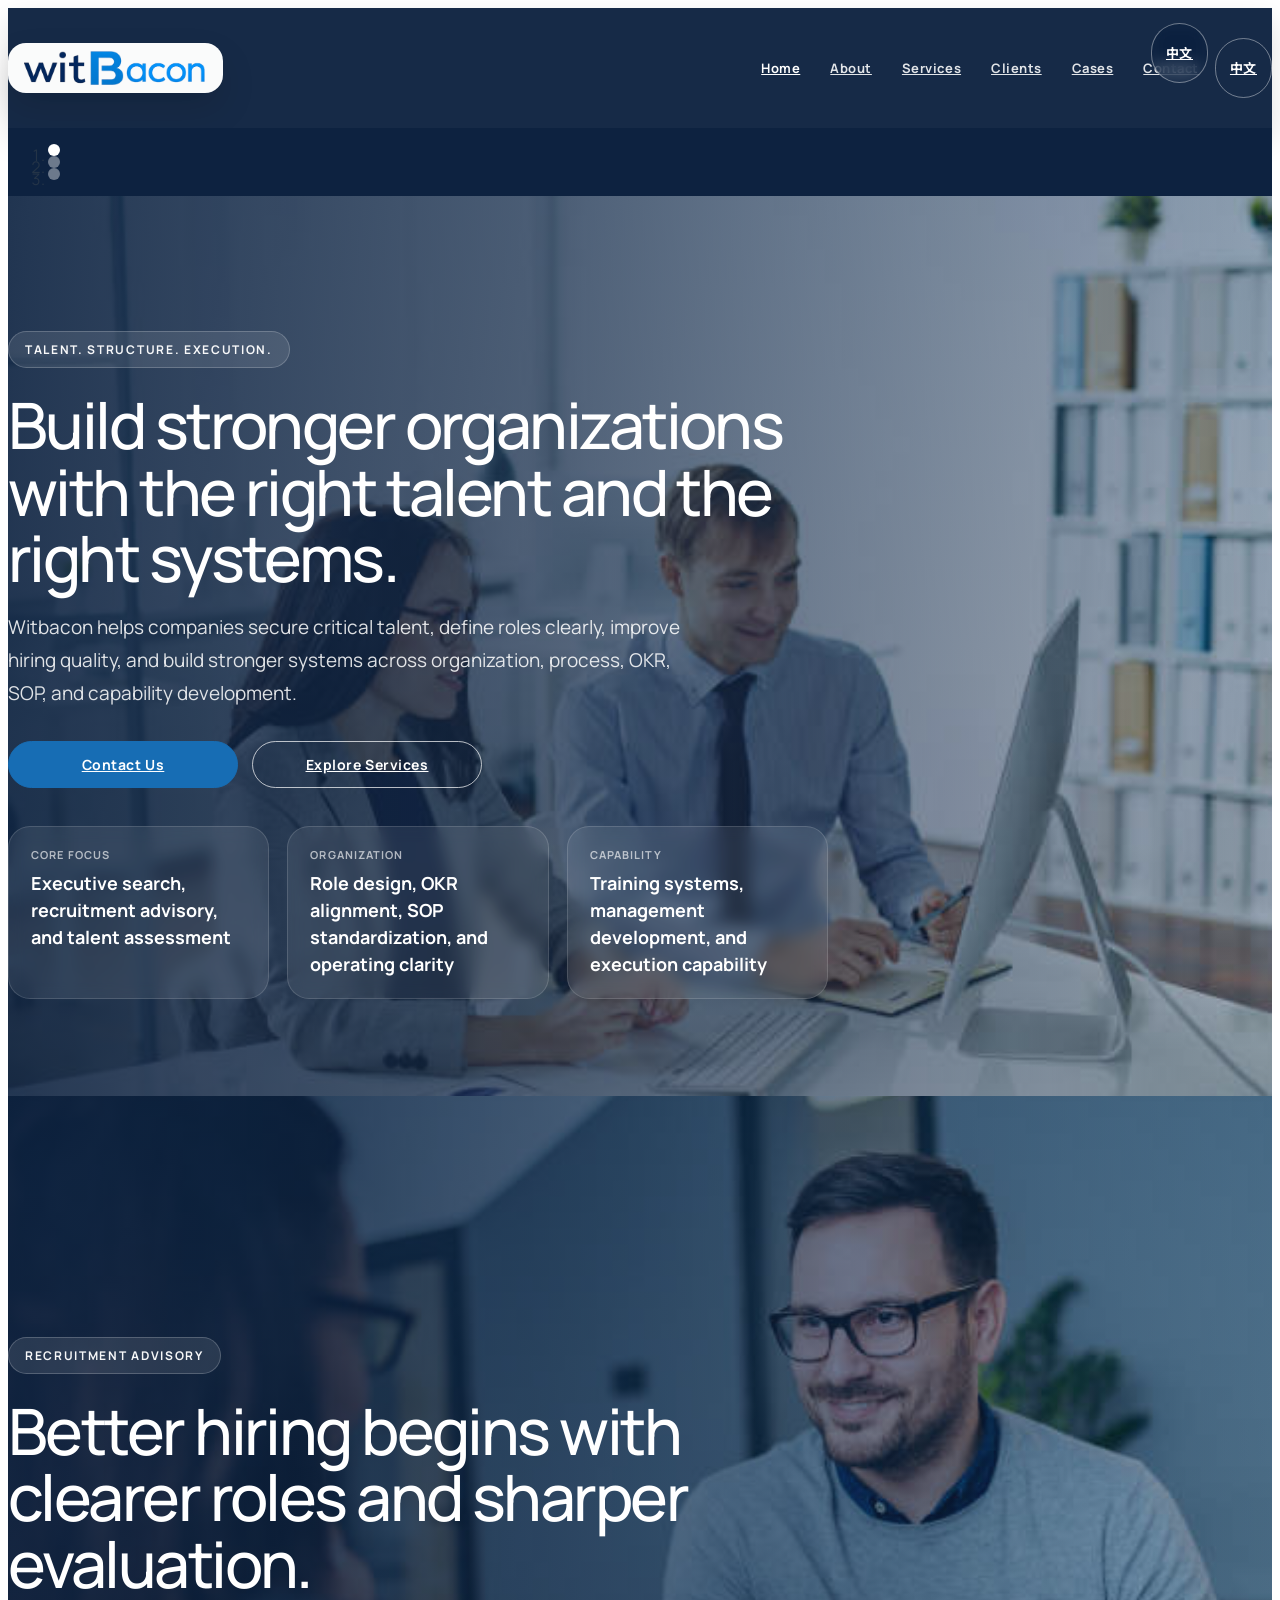
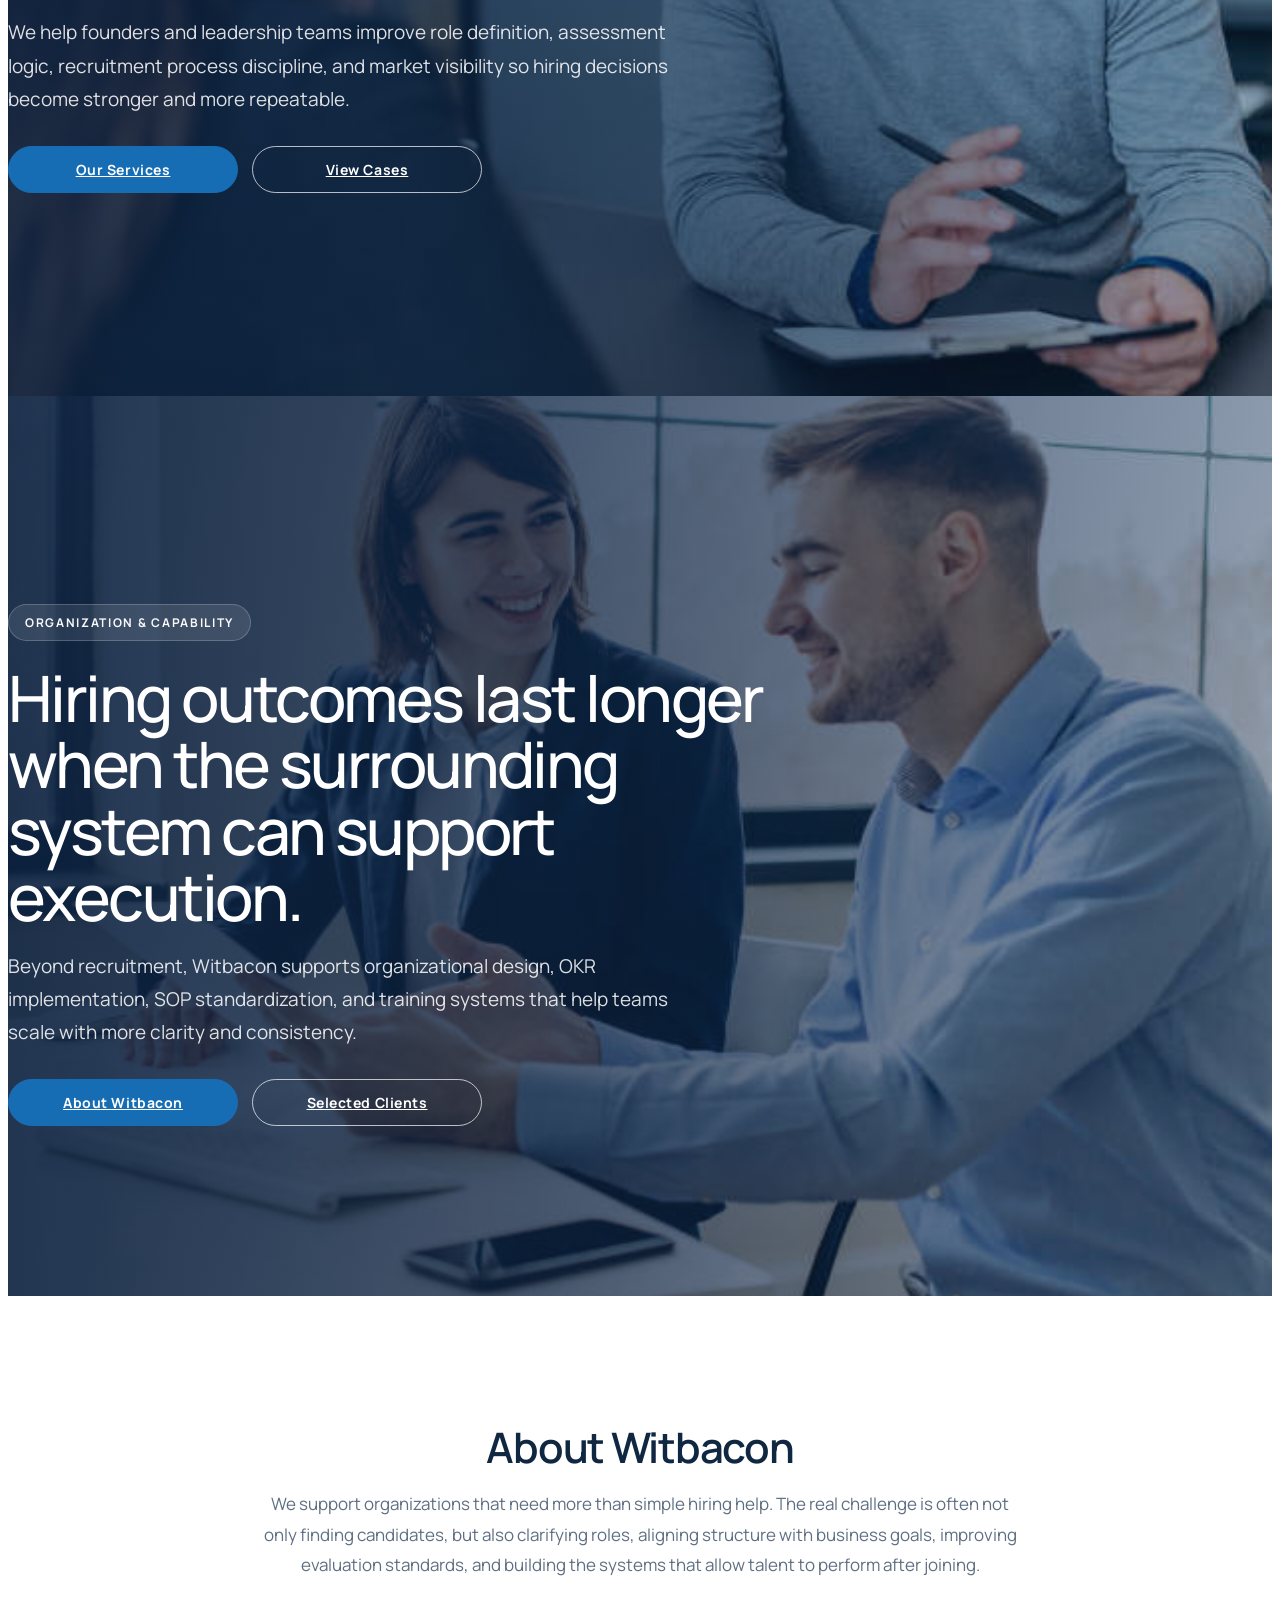
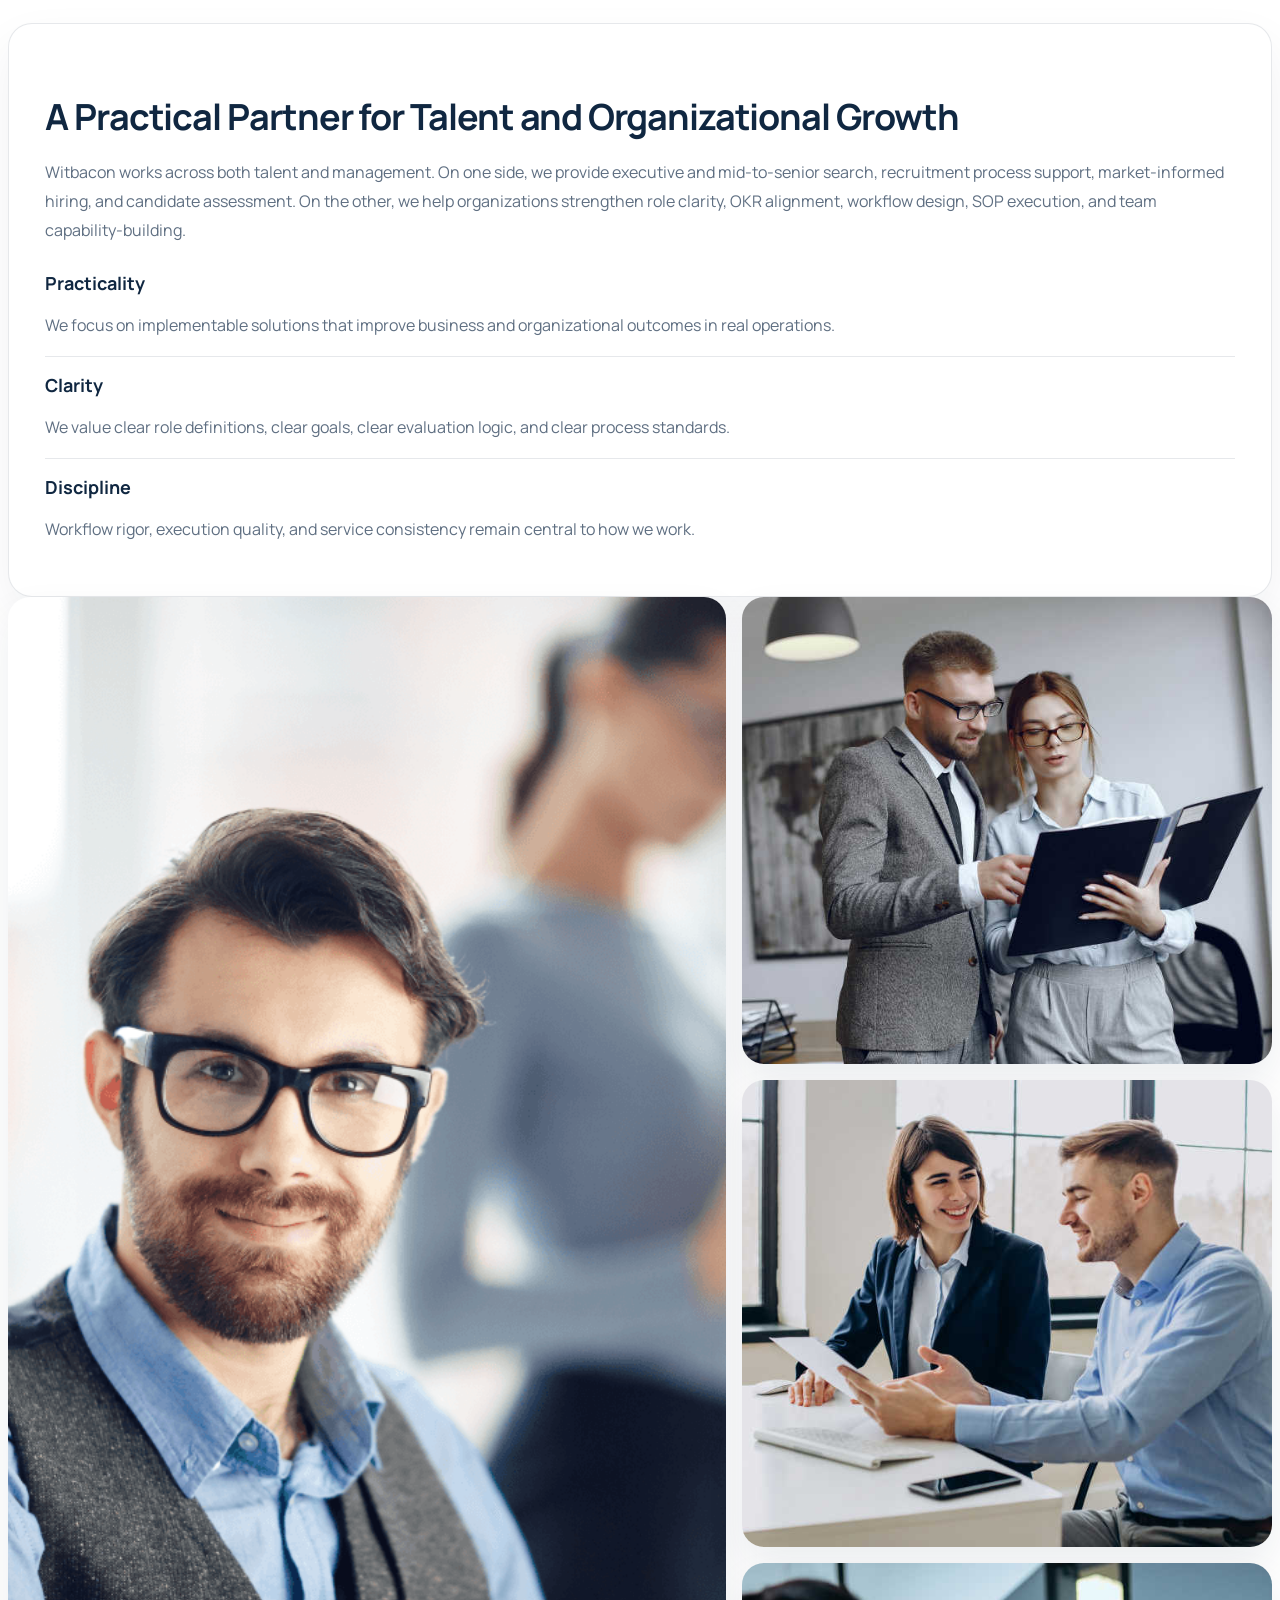
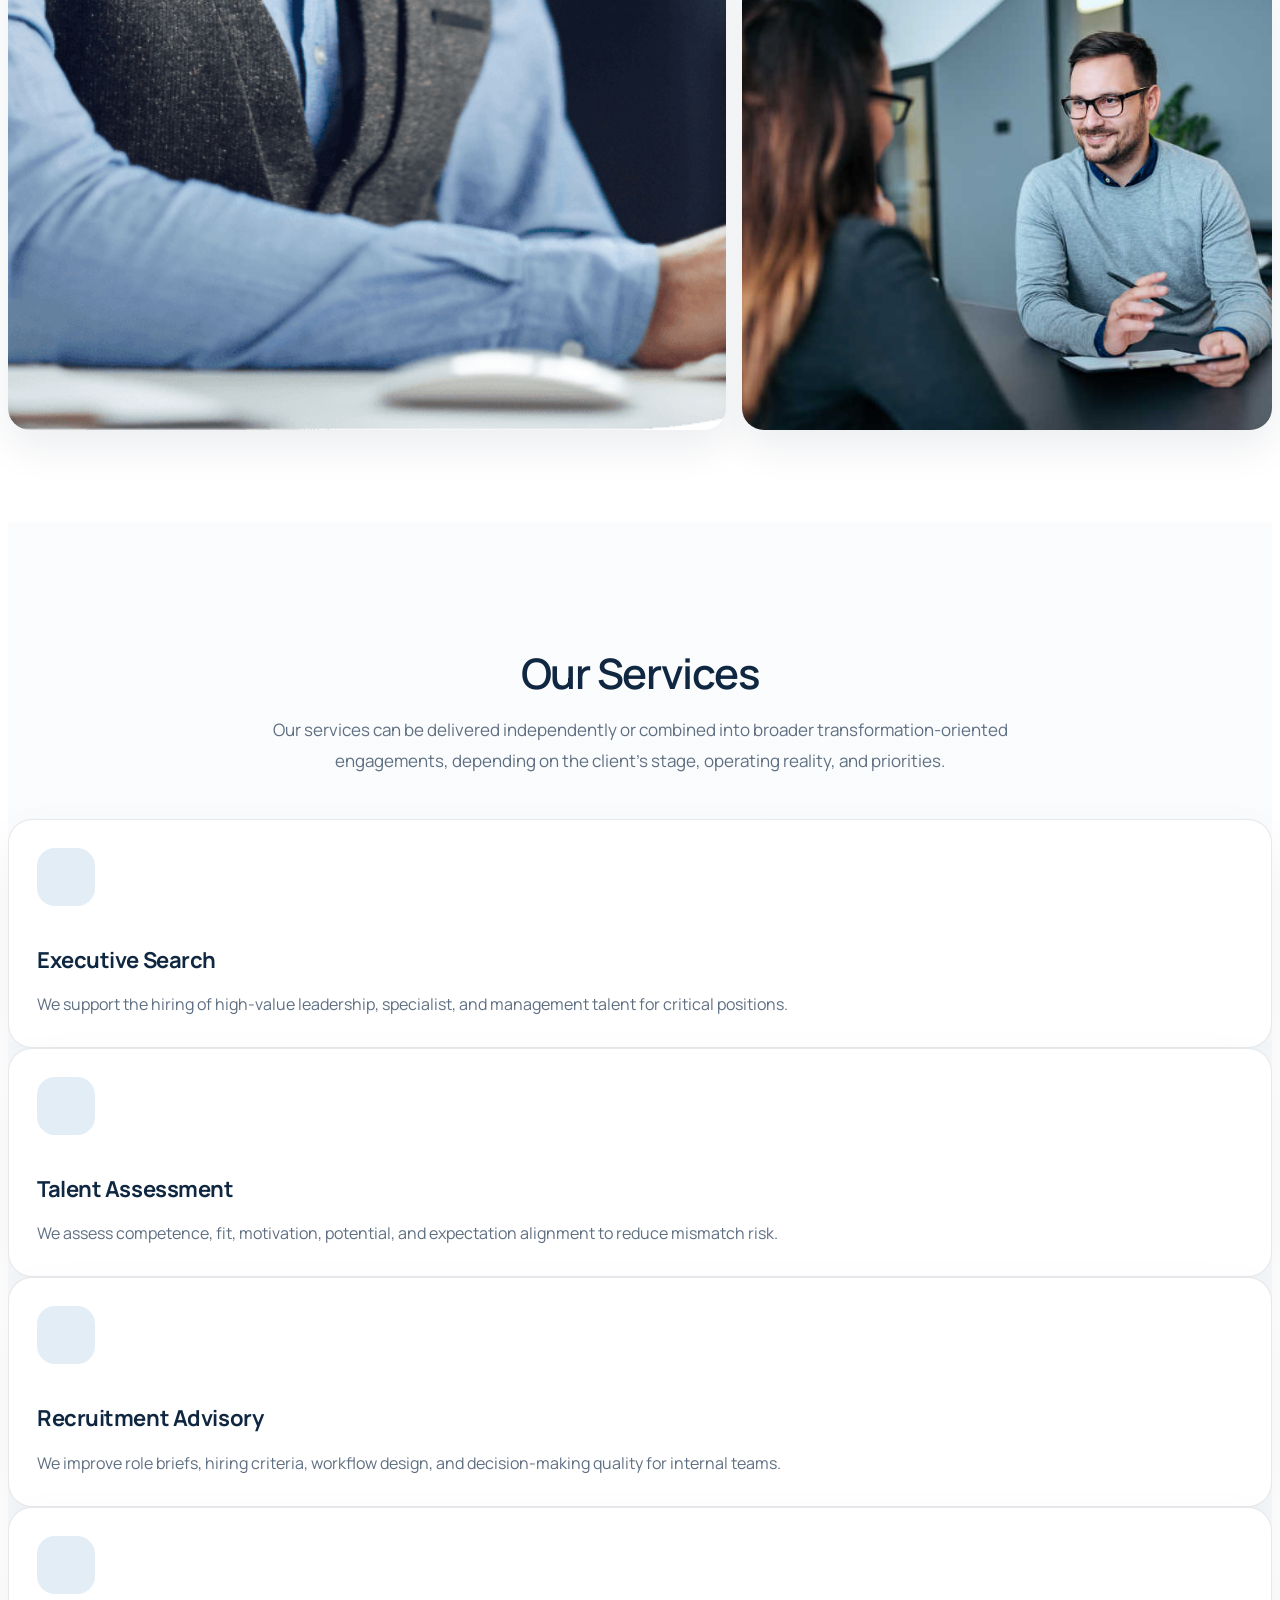
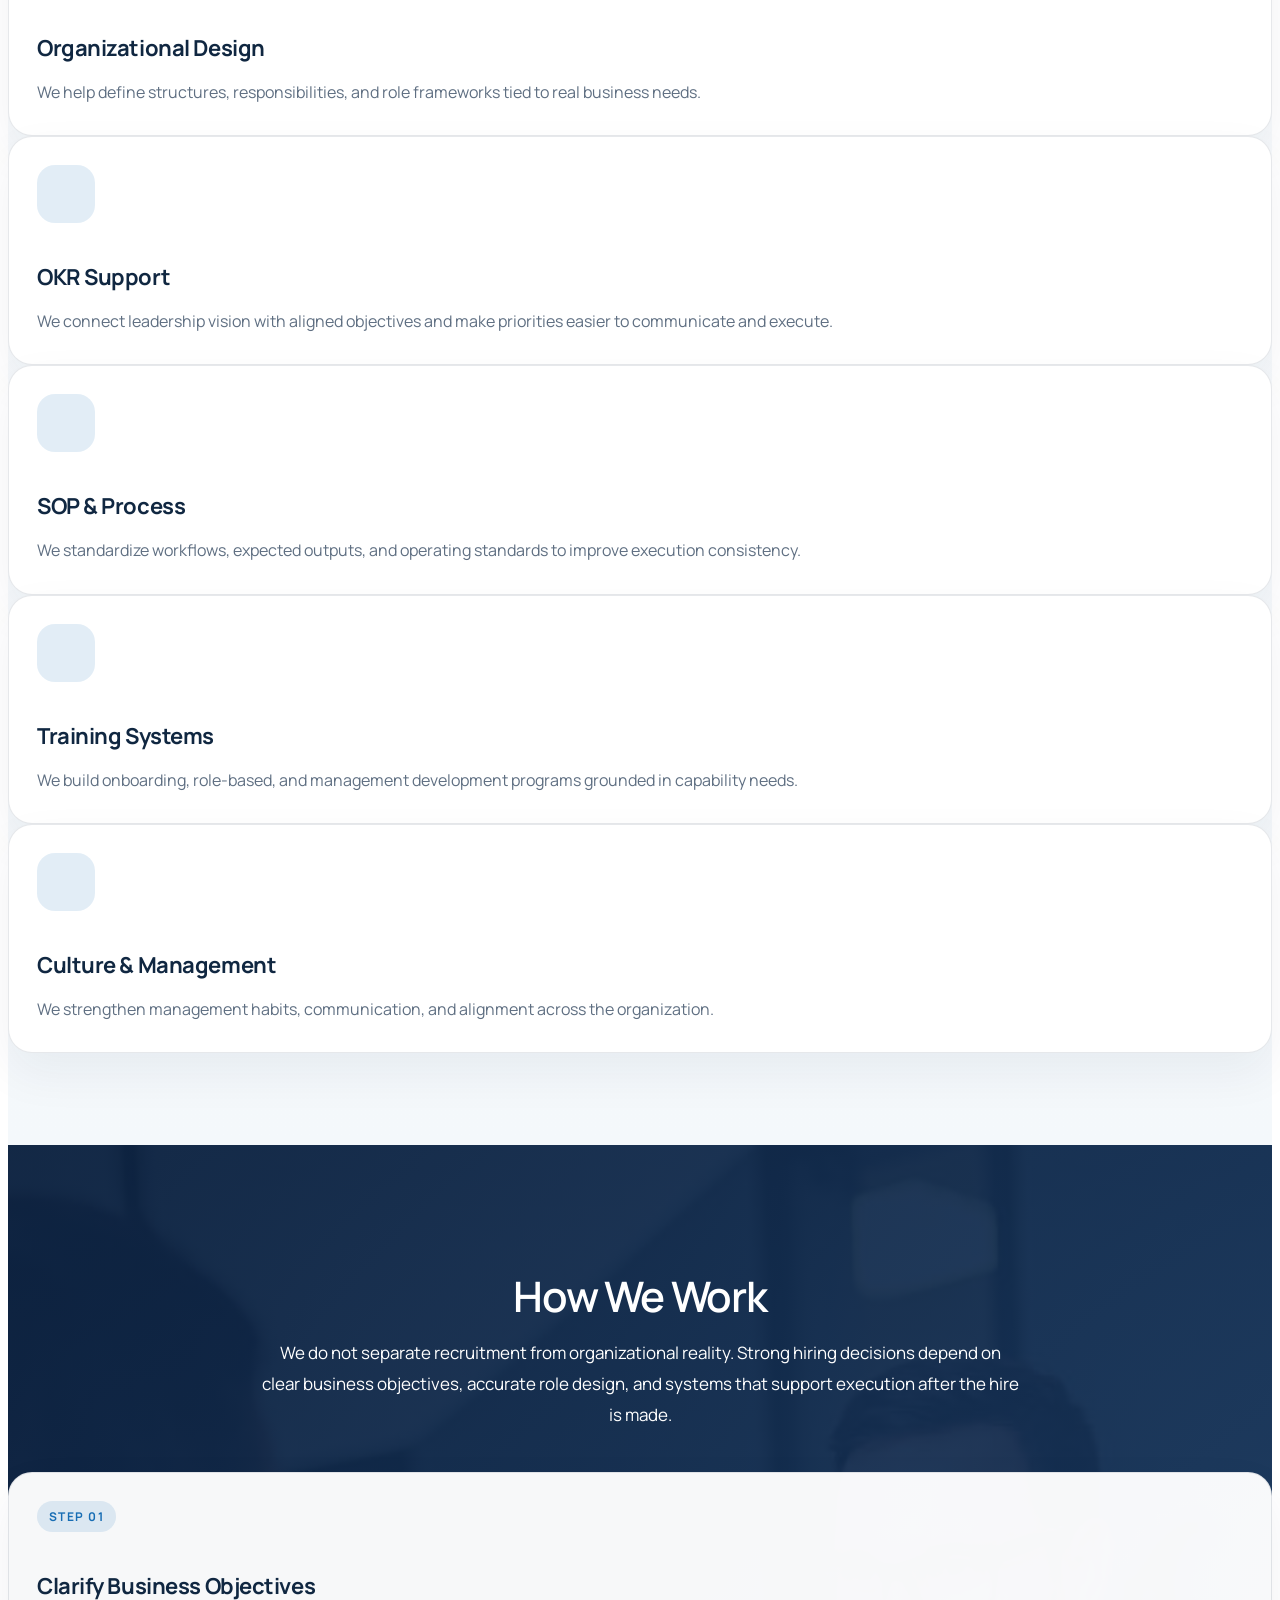
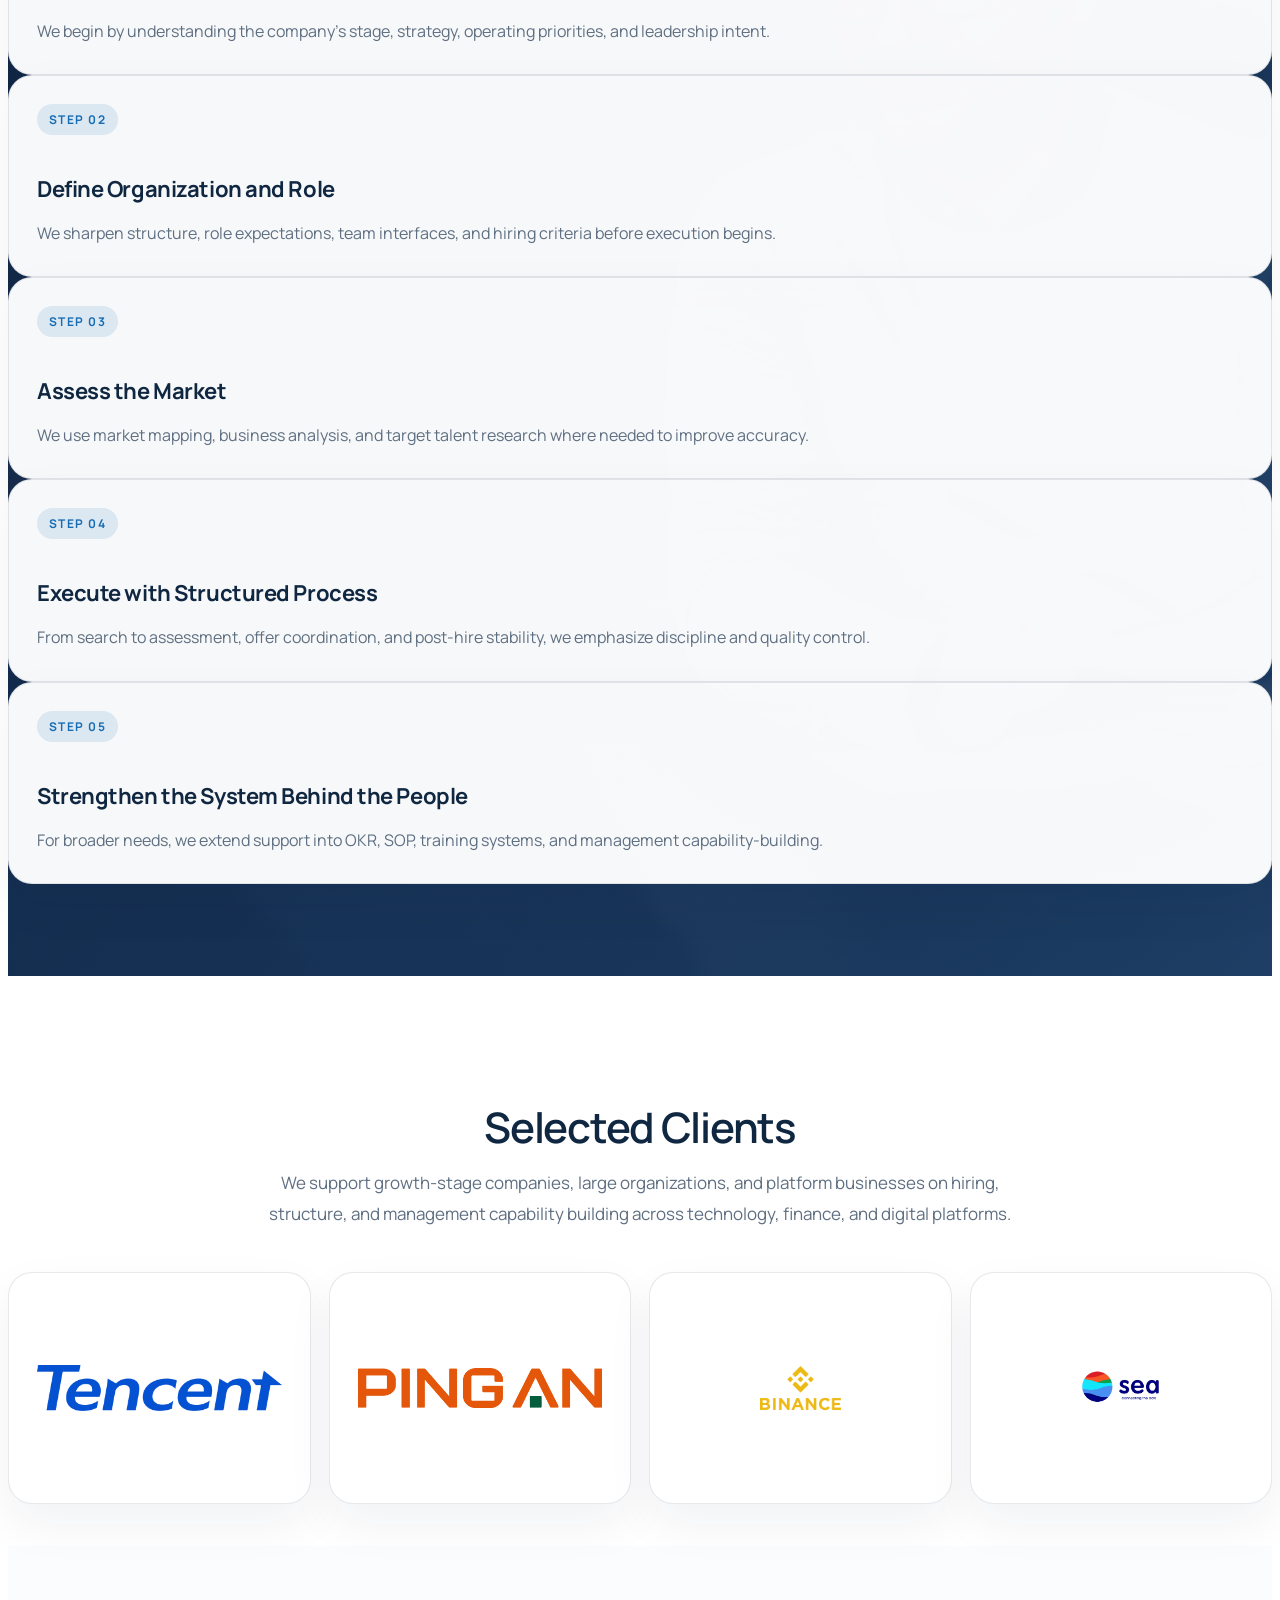
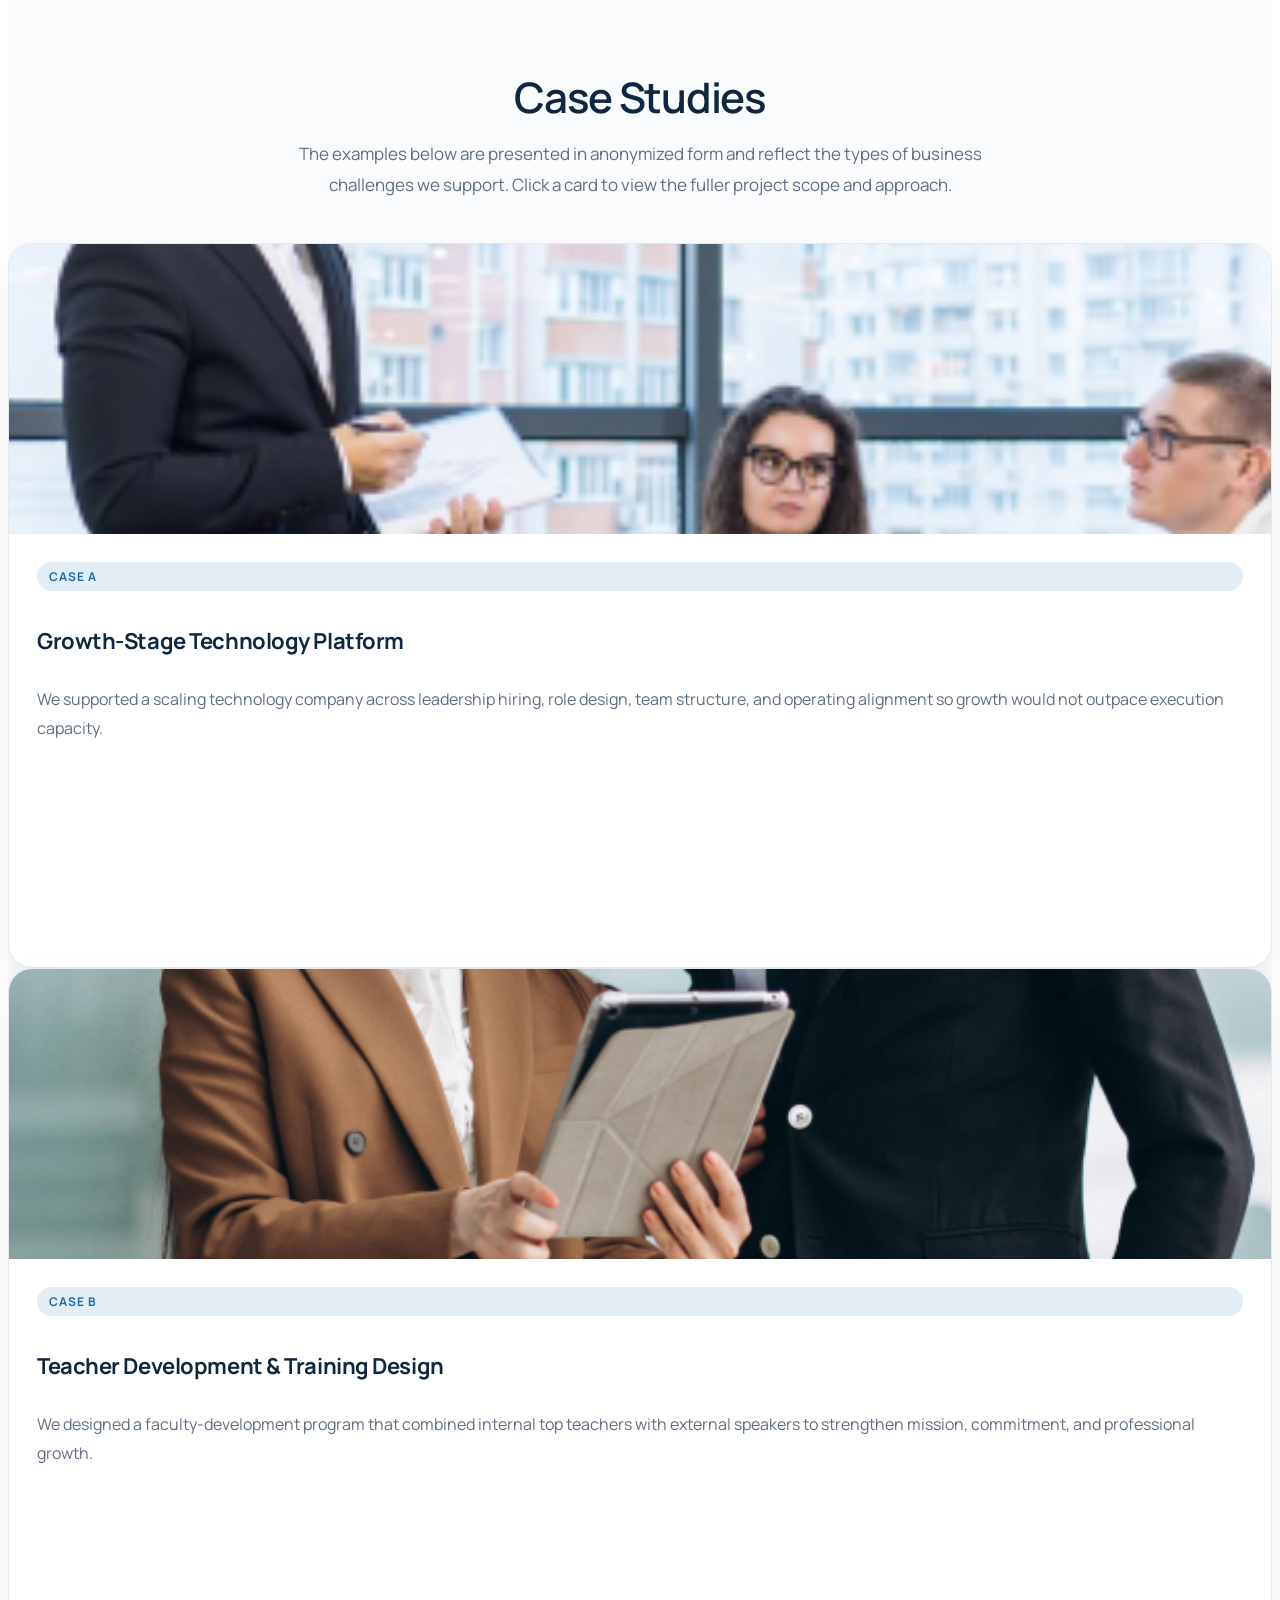
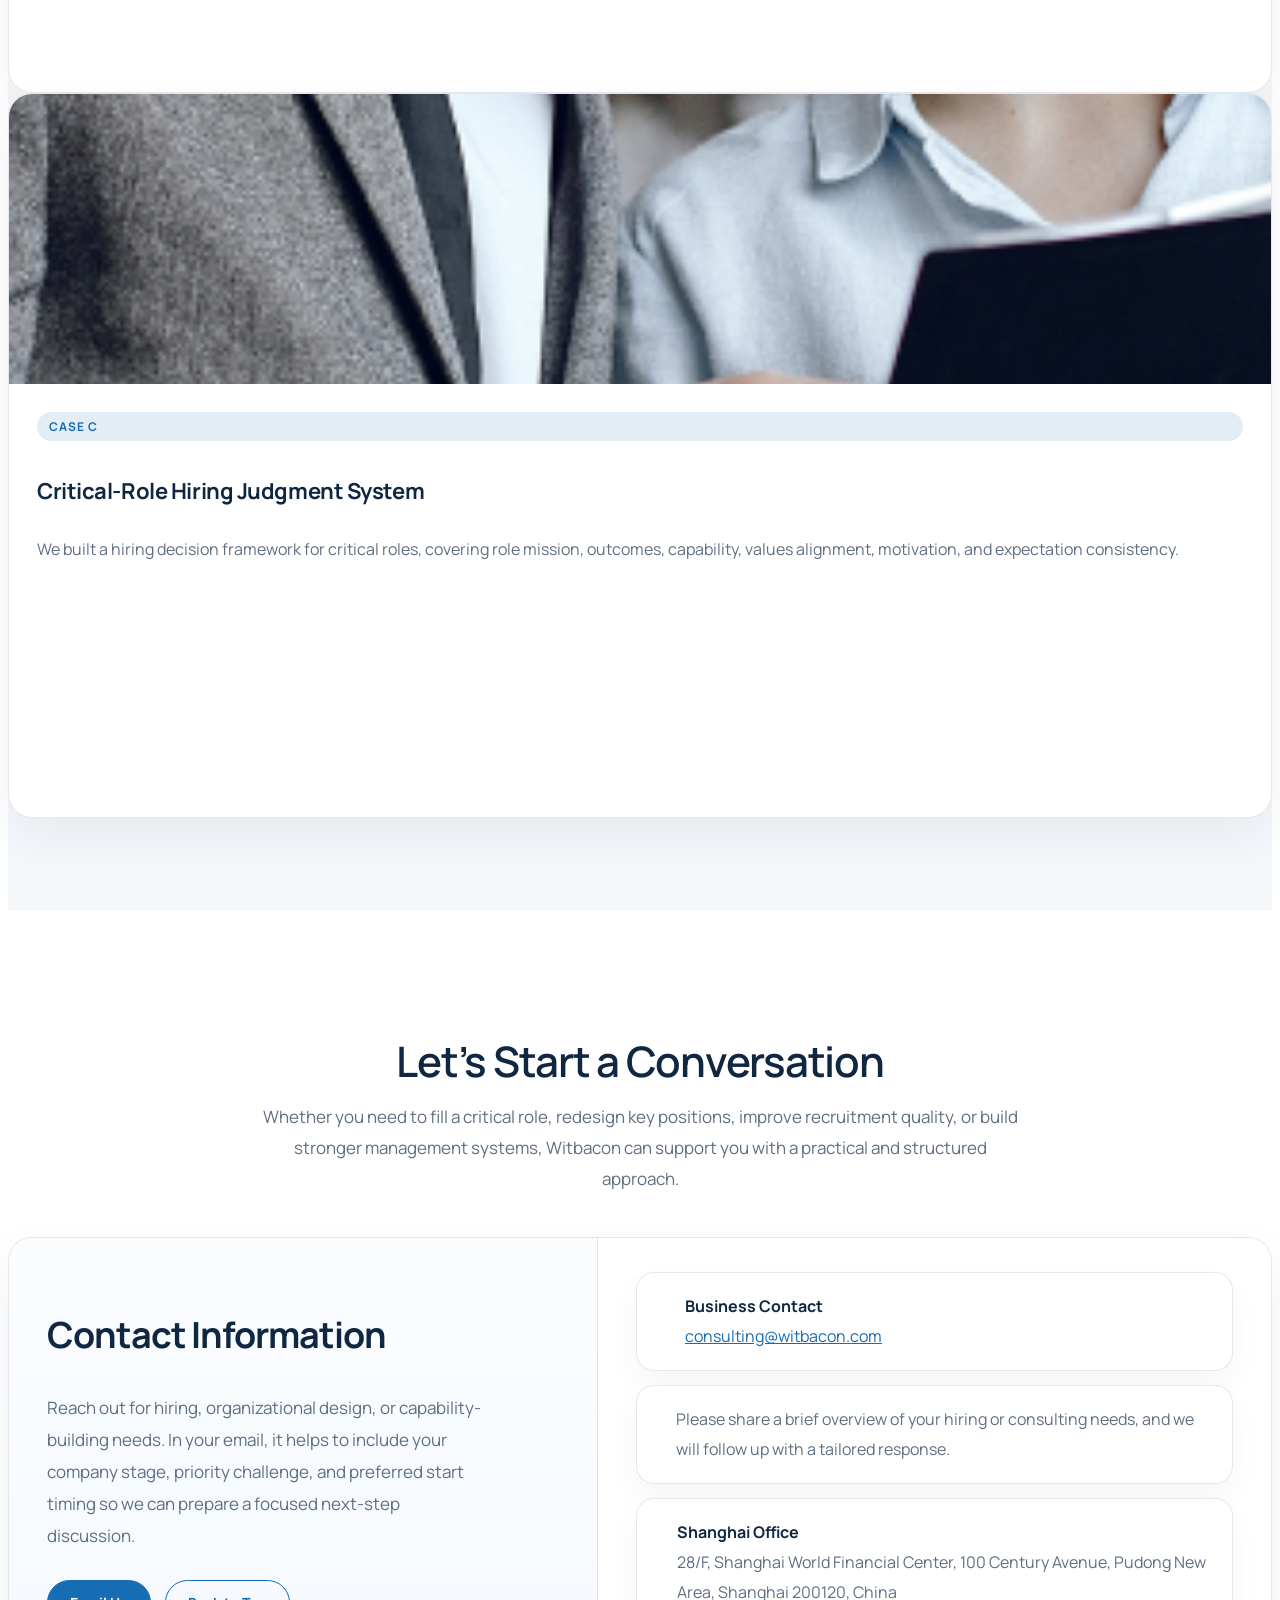
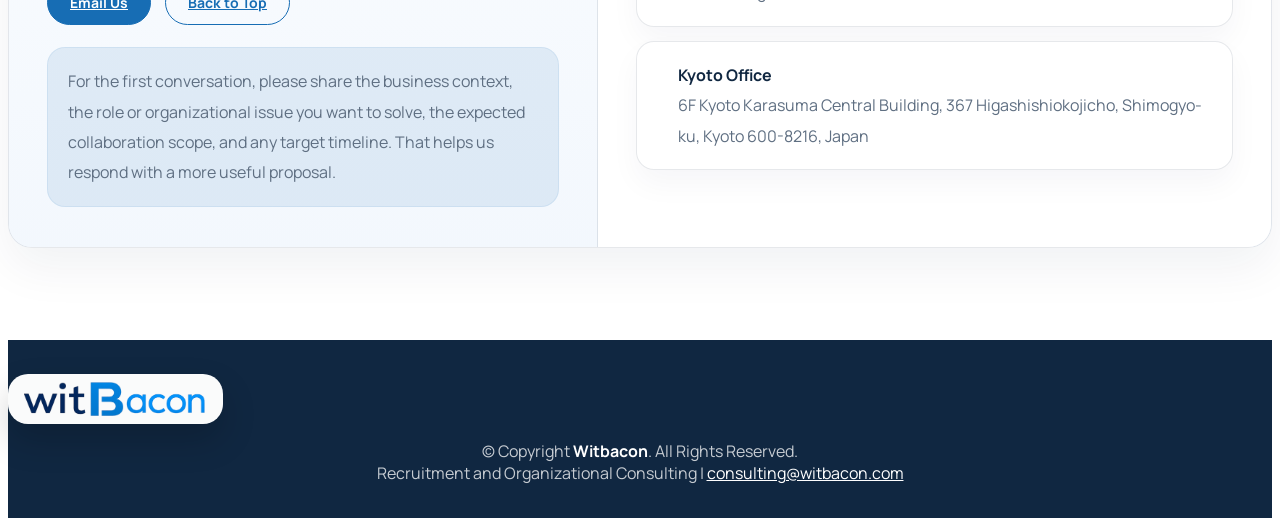
==== commit a91f96b5: "0.8.0 Mobile css modify" ====
--- a/index.html
+++ b/index.html
@@ -67,9 +67,10 @@
           <li><a href="#clients">Clients</a></li>
           <li><a href="#cases">Cases</a></li>
           <li><a href="#contact">Contact</a></li>
-          <li class="lang-link"><a href="zh.html">中文</a></li>
+          <li class="lang-link"><a class="lang-switch" href="zh.html">中文</a></li>
         </ul>
       </nav>
+      <a class="mobile-lang-switch lang-switch d-lg-none" href="zh.html" aria-label="Switch to Chinese">中文</a>
     </div>
   </header>
 
@@ -200,7 +201,7 @@
             </div>
           </div>
 
-          <div class="col-lg-6 mb-4">
+          <div class="col-lg-6 mb-4 about-gallery-wrap">
             <div class="about-gallery">
               <figure class="gallery-main"><img src="assets/img/witbacon/about/about-main.png" alt="Witbacon office scene 1"></figure>
               <figure class="gallery-top"><img src="assets/img/witbacon/about/image-card-3.jpg" alt="Witbacon office scene 2"></figure>
--- a/assets/css/witbacon.css
+++ b/assets/css/witbacon.css
@@ -150,6 +150,32 @@
 
 .nav-menu .lang-link a:hover,
 .mobile-nav .lang-link a:hover {
+  background: rgba(255, 255, 255, 0.12);
+}
+
+.mobile-lang-switch {
+  position: fixed;
+  top: 15px;
+  right: 64px;
+  z-index: 9998;
+  display: inline-flex;
+  align-items: center;
+  justify-content: center;
+  min-height: 42px;
+  padding: 8px 14px;
+  border: 1px solid rgba(255, 255, 255, 0.4);
+  border-radius: 999px;
+  background: rgba(13, 34, 64, 0.22);
+  color: #fff;
+  font-size: 13px;
+  font-weight: 700;
+  line-height: 1;
+  letter-spacing: 0.04em;
+  backdrop-filter: blur(8px);
+}
+
+.mobile-lang-switch:hover {
+  color: #fff;
   background: rgba(255, 255, 255, 0.12);
 }
 
@@ -782,7 +808,7 @@
 
 .case-card-flip {
   position: relative;
-  min-height: 710px;
+  min-height: 725px;
   overflow: visible;
   border: 0;
   background: transparent;
@@ -795,7 +821,7 @@
   position: relative;
   width: 100%;
   height: 100%;
-  min-height: 710px;
+  min-height: 725px;
   transform-style: preserve-3d;
   transition: transform 0.7s ease;
 }
@@ -1066,6 +1092,7 @@
 @media (max-width: 991px) {
   #header .container {
     gap: 16px;
+    padding-right: 124px;
   }
 
   #hero,
@@ -1138,12 +1165,24 @@
     padding: 14px 0;
   }
 
+  #header .container {
+    padding-right: 116px;
+  }
+
   .logo img {
     height: 30px;
   }
 
   .logo a {
     padding: 7px 14px 7px 12px;
+  }
+
+  .mobile-lang-switch {
+    top: 14px;
+    right: 60px;
+    min-height: 40px;
+    padding: 8px 12px;
+    font-size: 12px;
   }
 
   #hero,
@@ -1257,6 +1296,10 @@
     padding: 0;
   }
 
+  .about-gallery-wrap {
+    display: none;
+  }
+
   .about-gallery {
     grid-template-columns: 1fr;
     grid-template-areas:
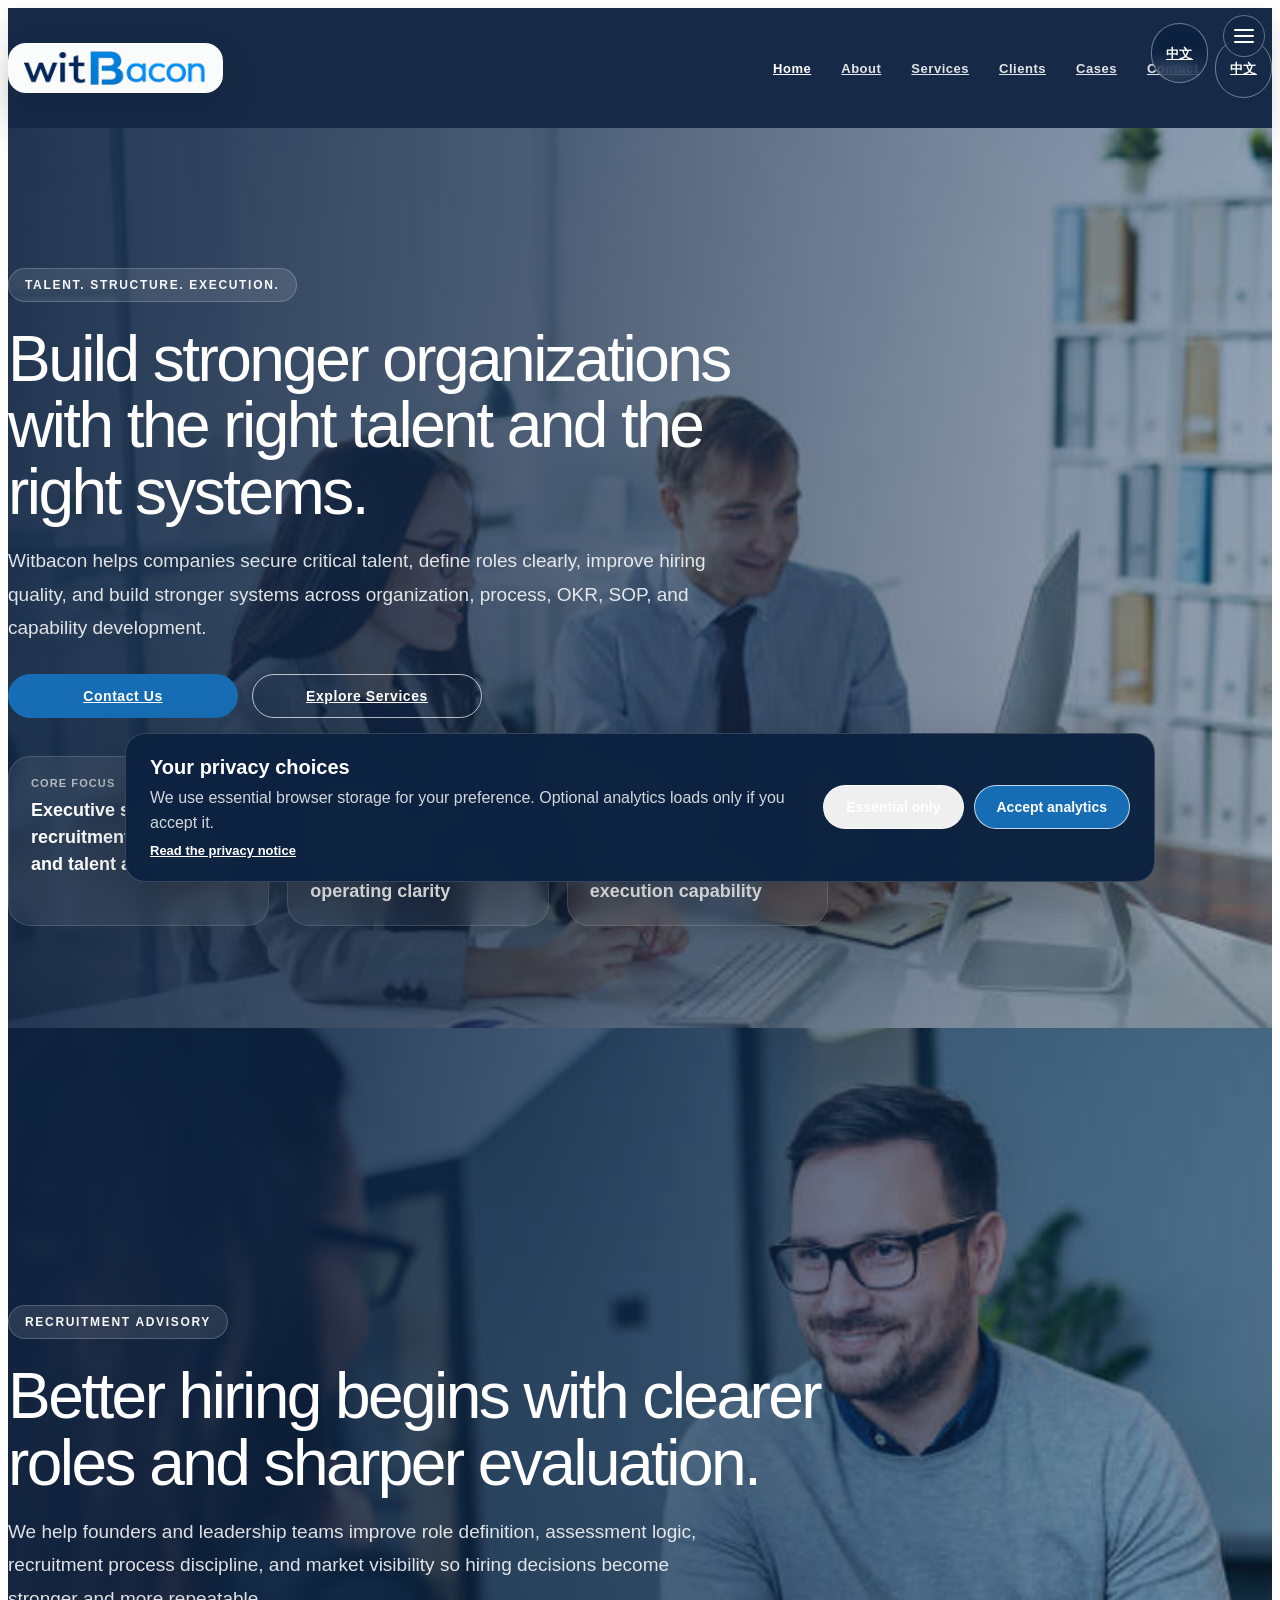
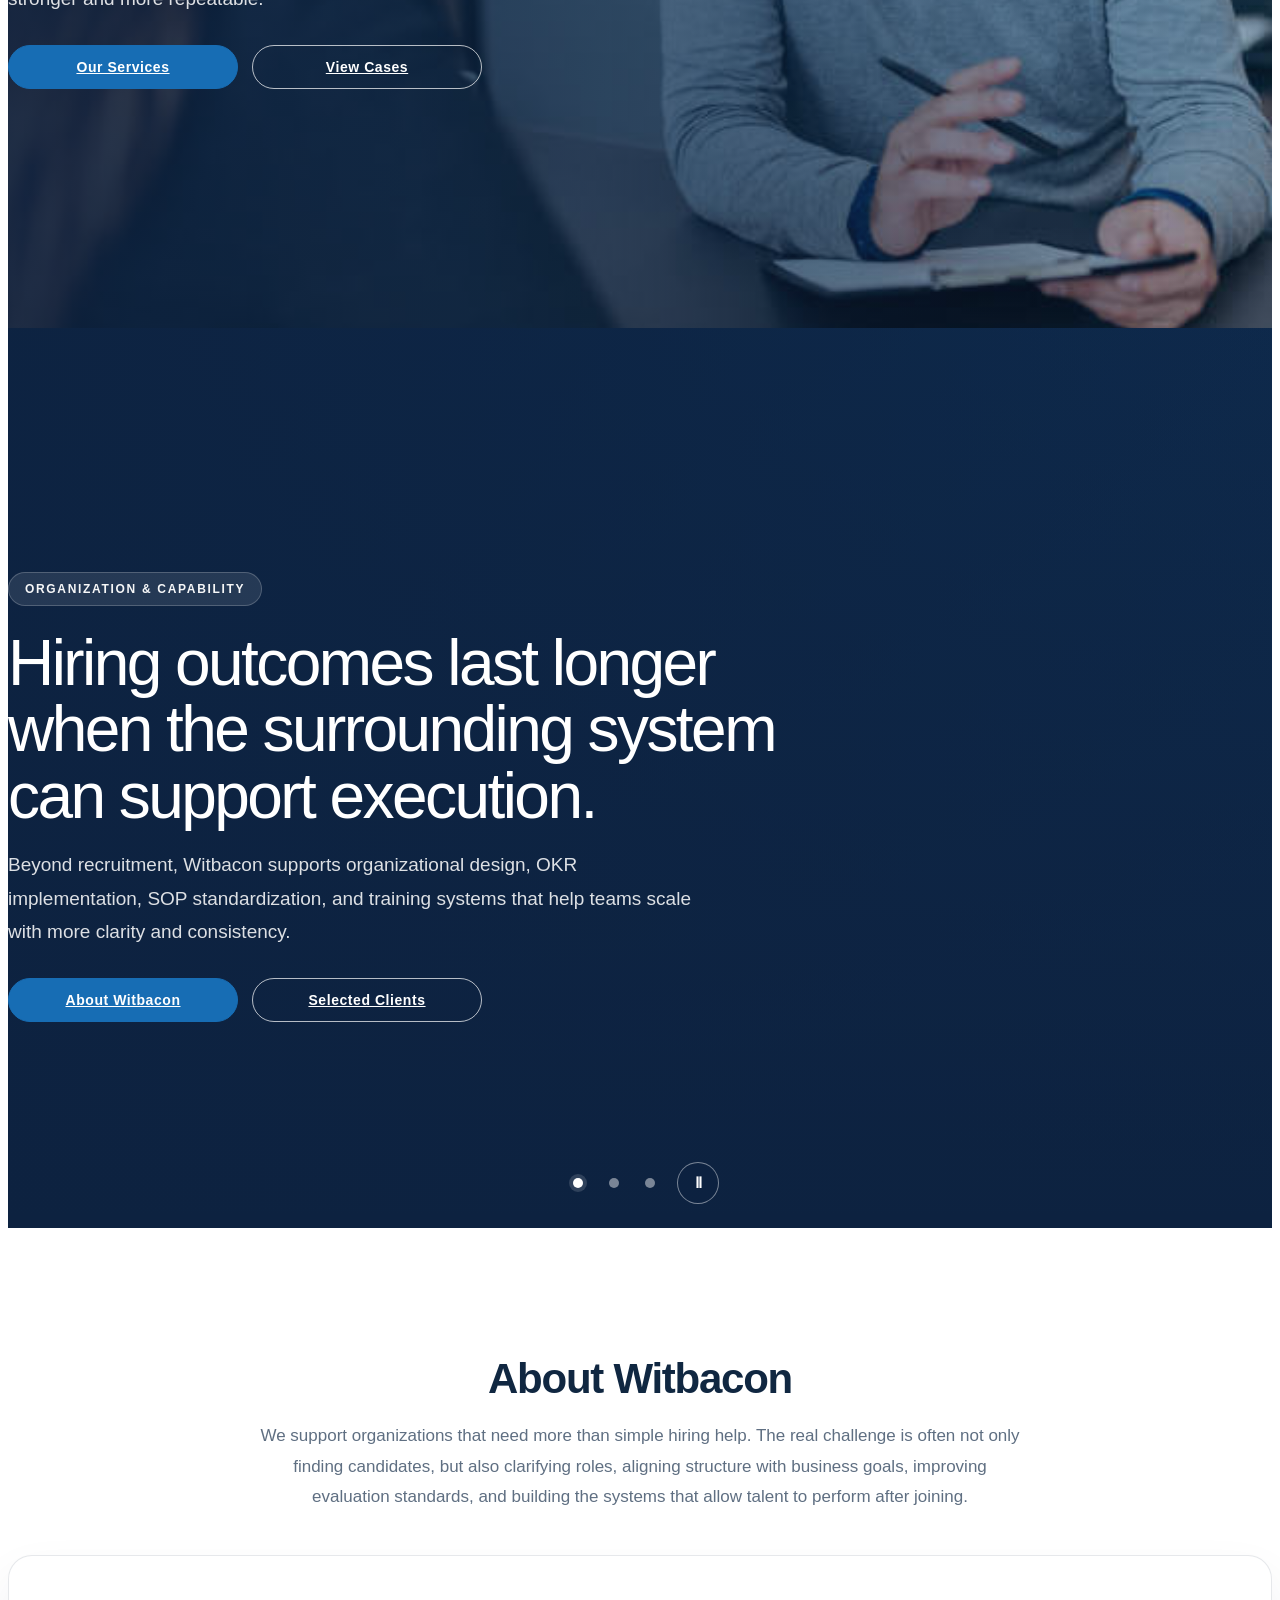
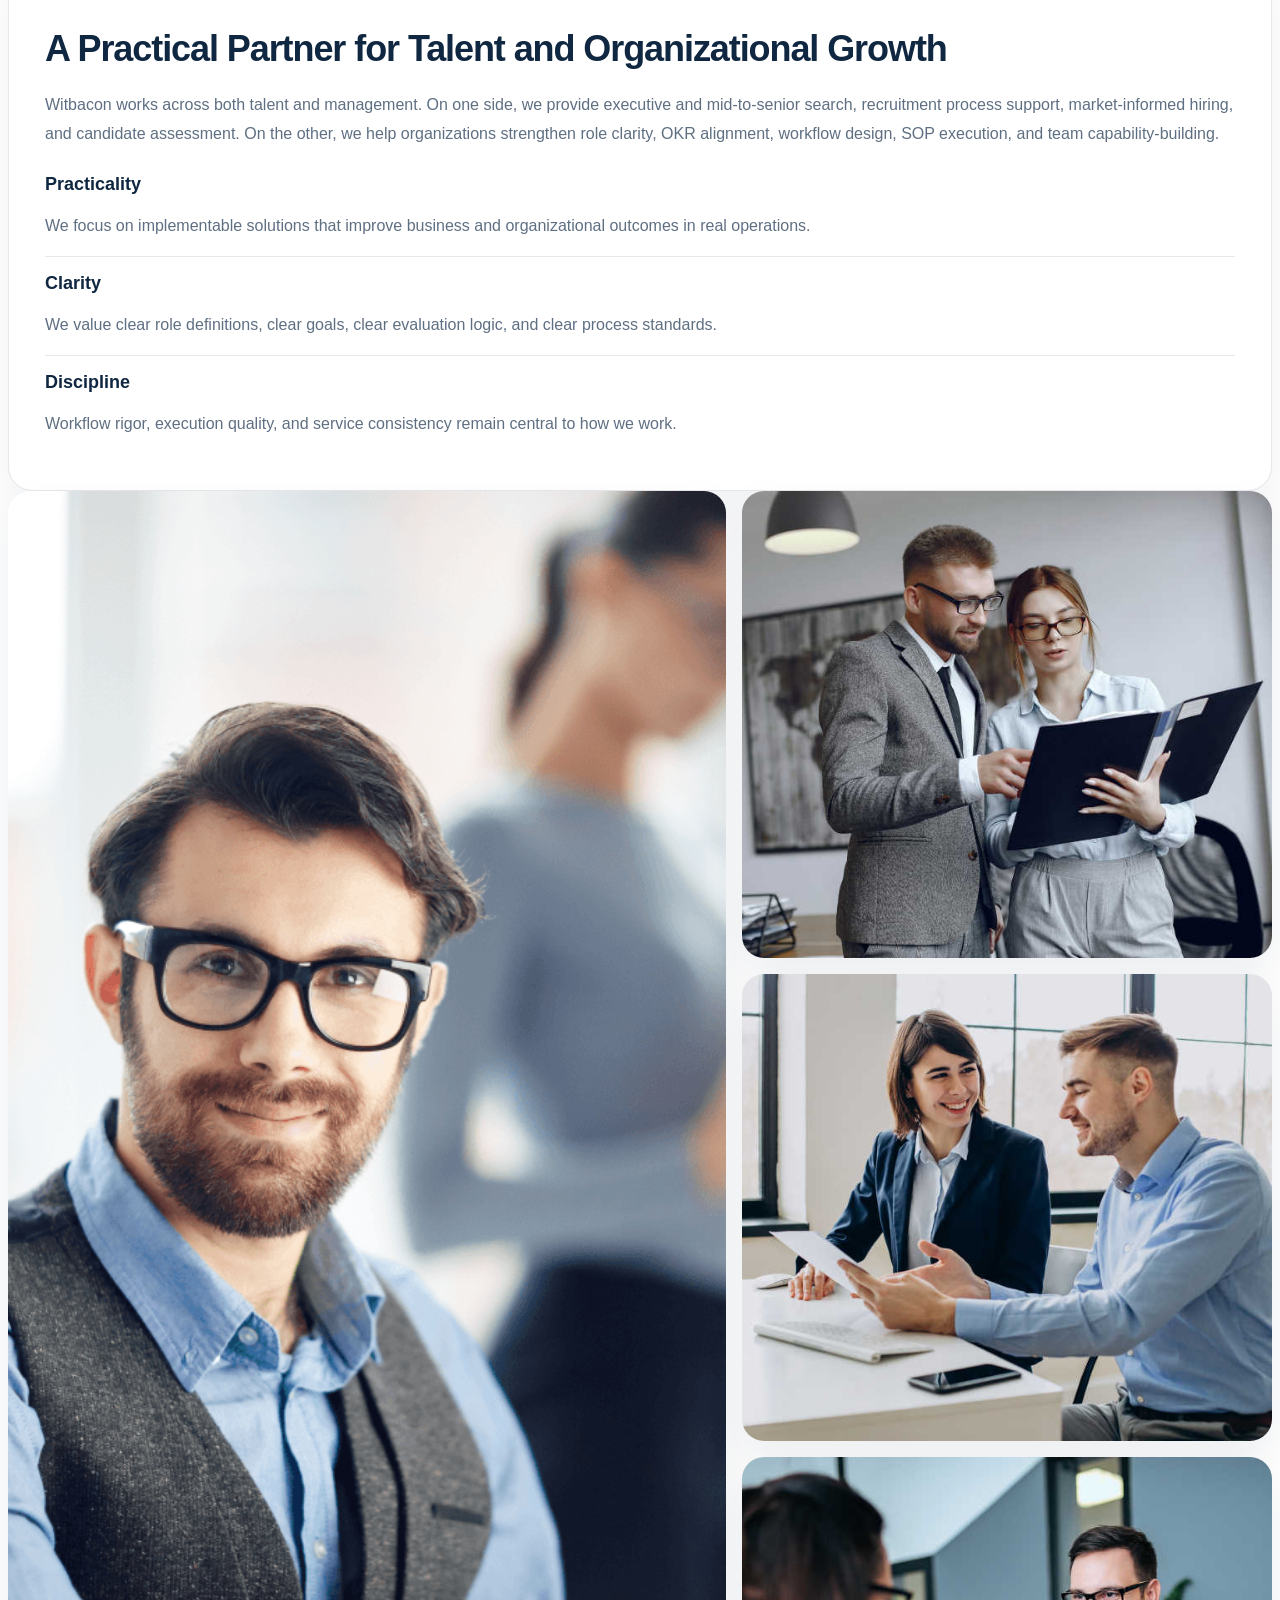
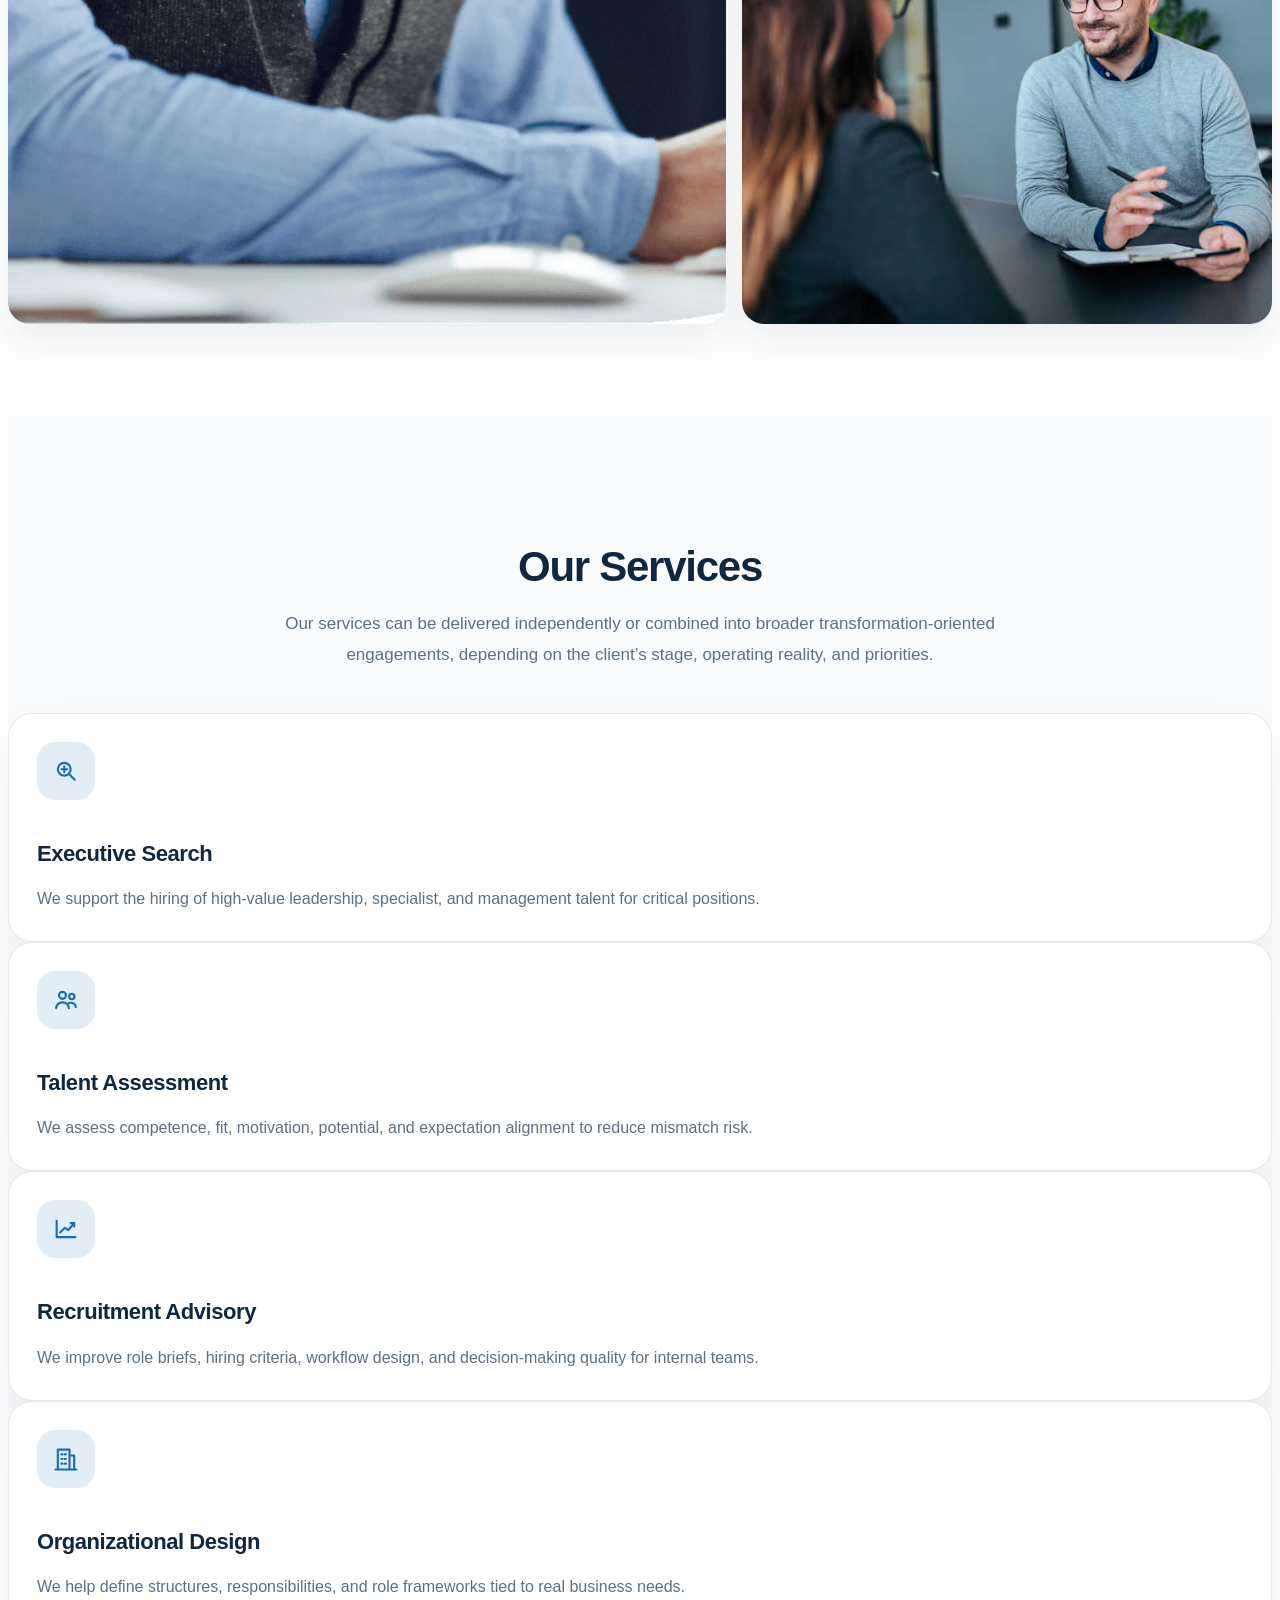
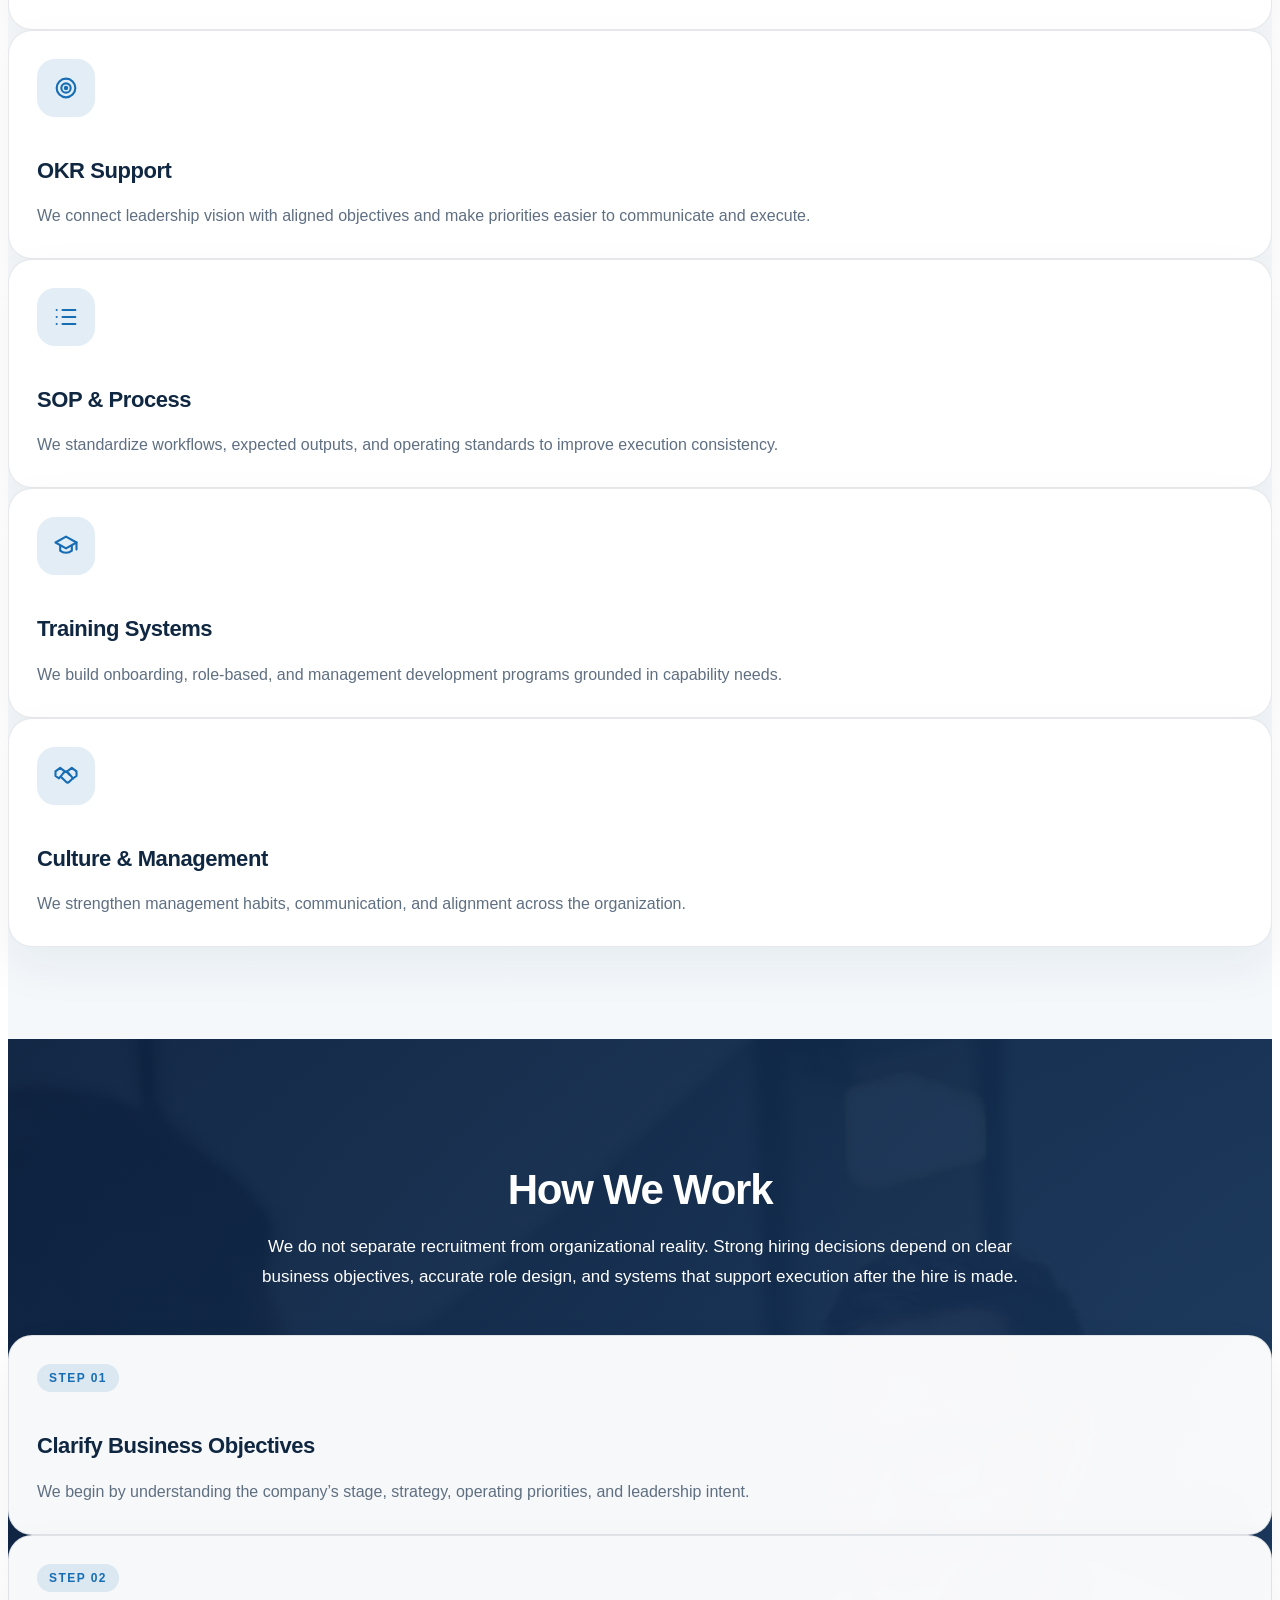
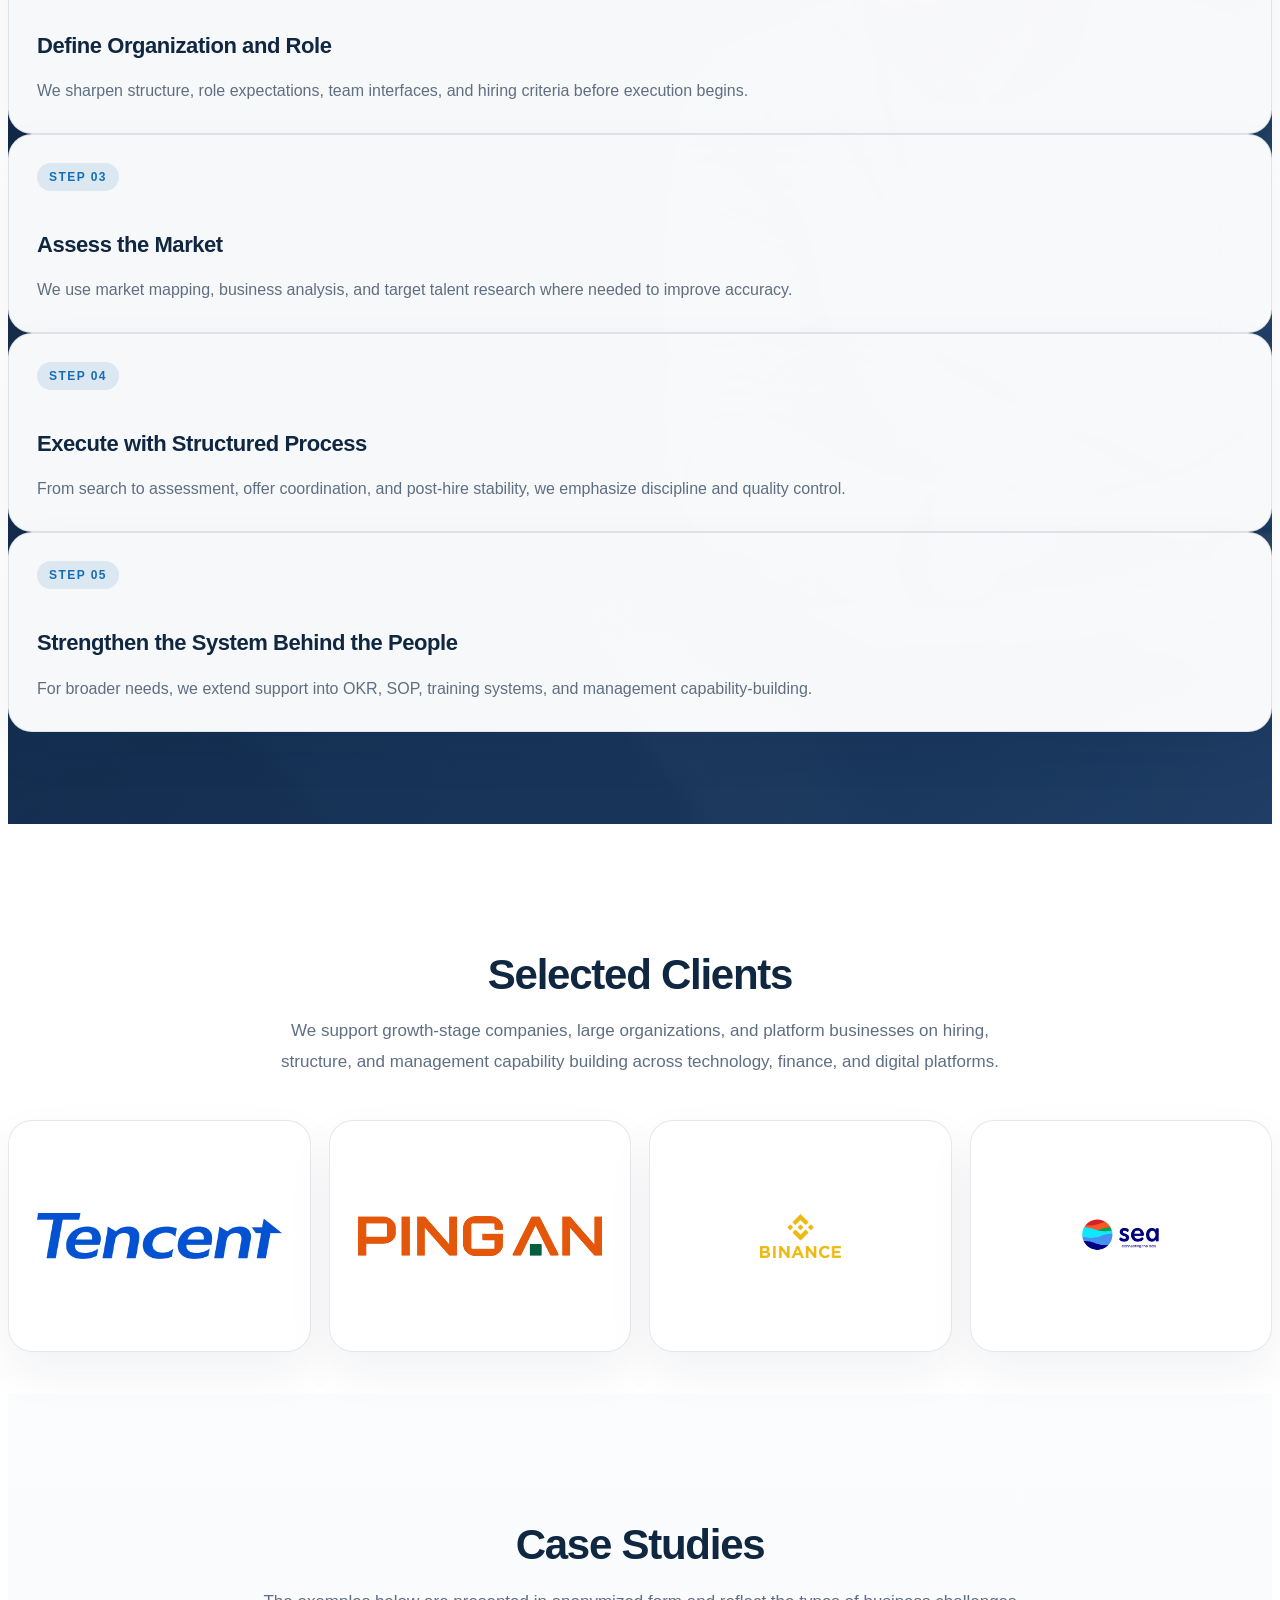
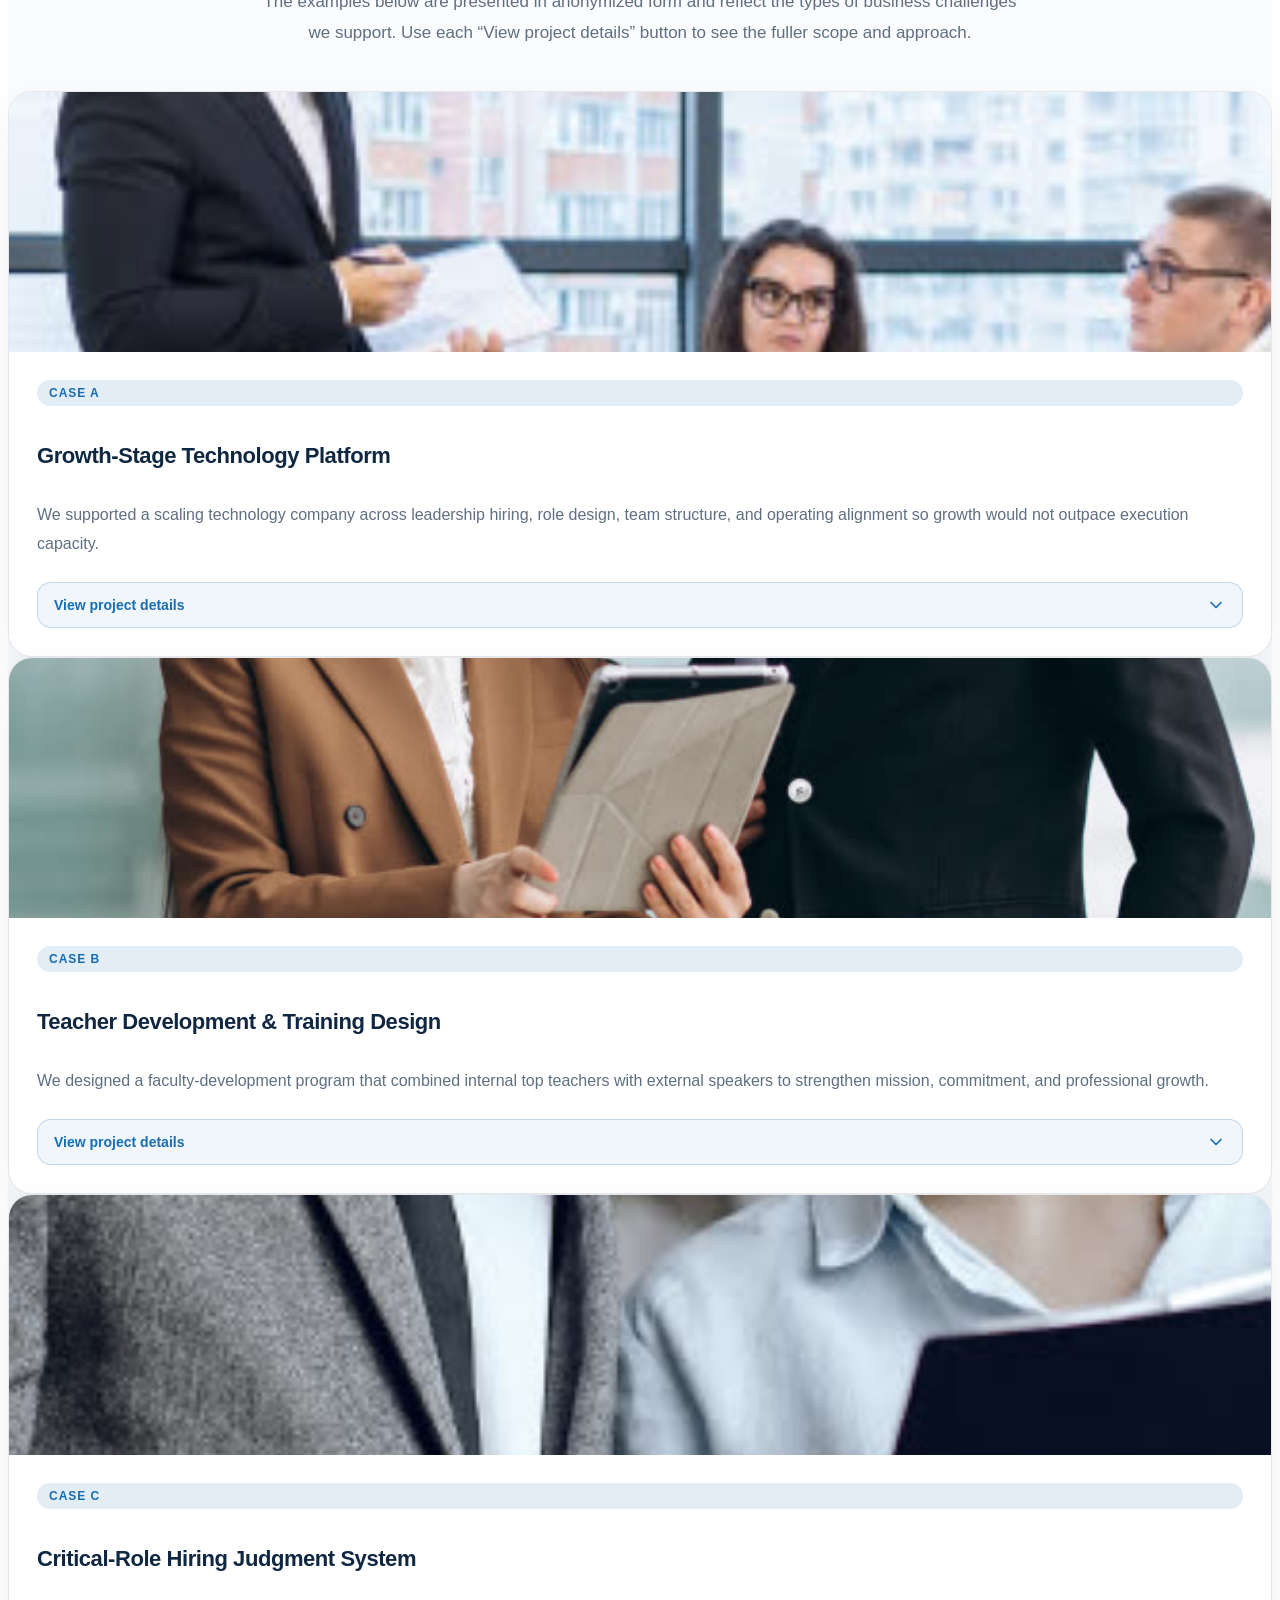
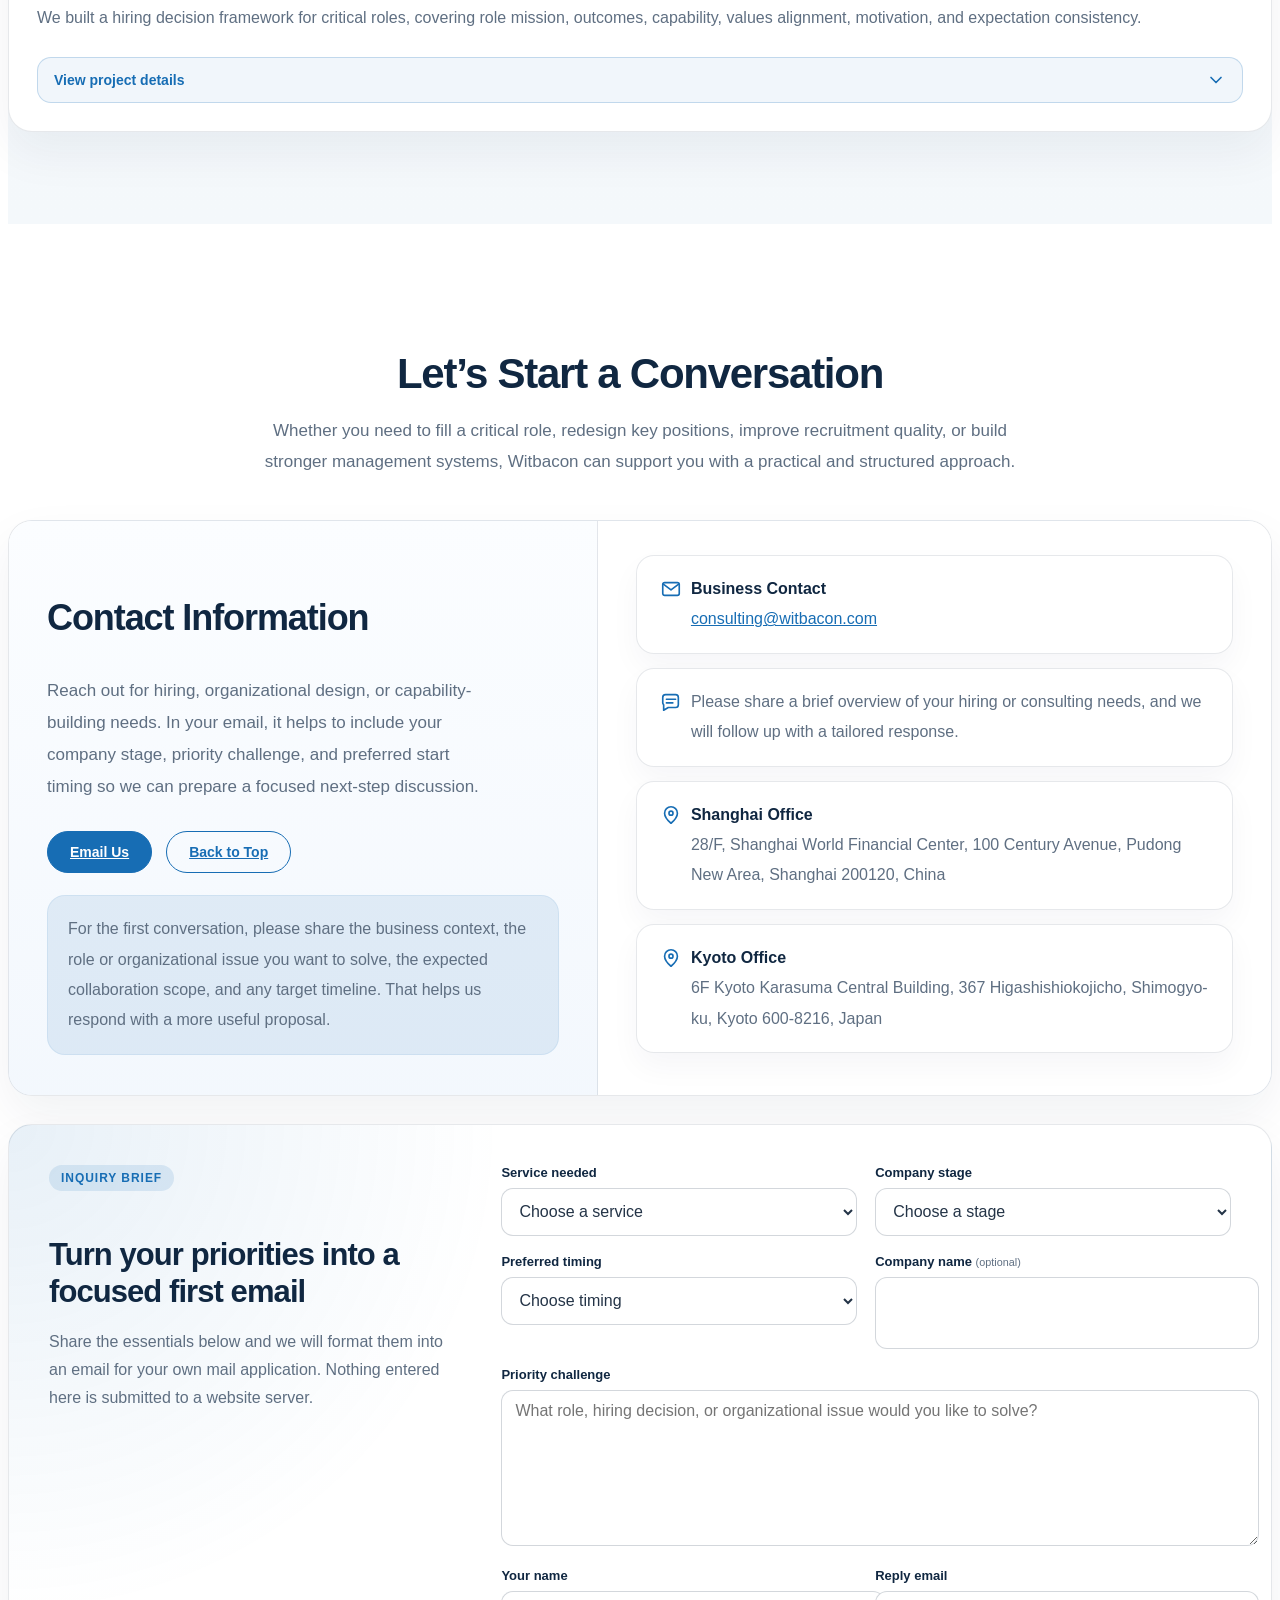
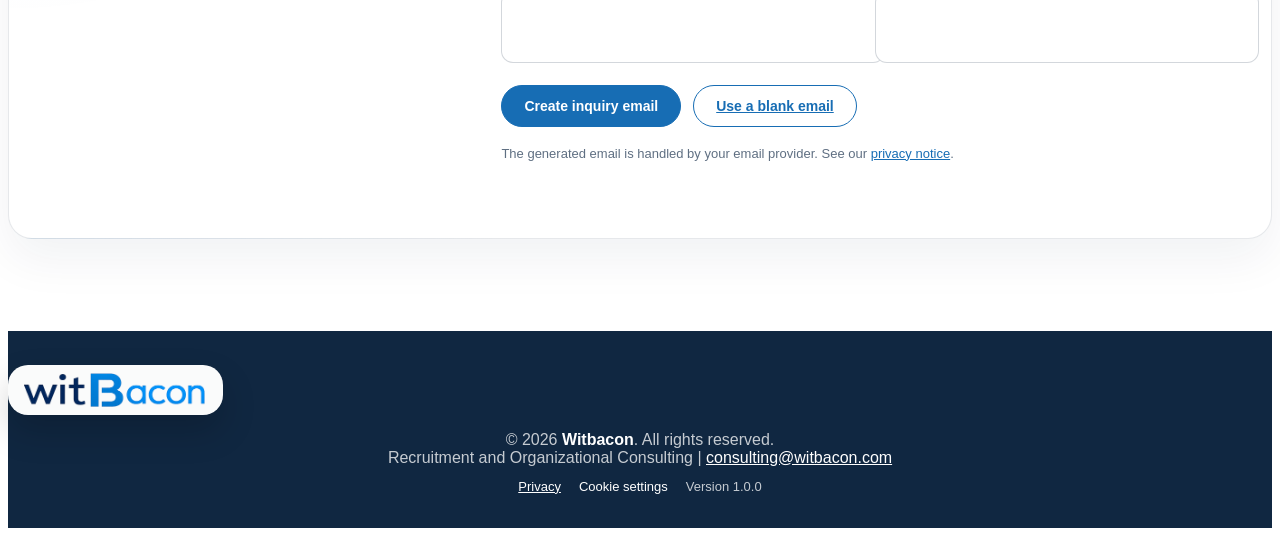
==== commit fce1c986: "1.0.0 site audit remediation" ====
--- a/index.html
+++ b/index.html
@@ -7,10 +7,9 @@
 
   <title>Witbacon | Recruitment and Organizational Consulting</title>
   <meta name="author" content="Witbacon">
+  <meta name="generator" content="Witbacon 1.0.0">
   <meta name="description"
     content="Witbacon provides executive search, recruitment advisory, talent assessment, organizational design, OKR, SOP, and training system consulting for growing companies.">
-  <meta name="keywords"
-    content="Witbacon,executive search,recruitment consulting,talent assessment,organizational design,OKR,SOP,training system">
   <link rel="canonical" href="https://www.witbacon.com/">
   <link rel="alternate" hreflang="en" href="https://www.witbacon.com/">
   <link rel="alternate" hreflang="zh-CN" href="https://www.witbacon.com/zh.html">
@@ -24,44 +23,76 @@
     content="Witbacon provides executive search, recruitment advisory, talent assessment, organizational design, OKR, SOP, and training system consulting for growing companies.">
   <meta property="og:url" content="https://www.witbacon.com/">
   <meta property="og:image" content="https://www.witbacon.com/assets/img/witbacon/hero/case-card-1.jpg">
+  <meta property="og:image:width" content="594">
+  <meta property="og:image:height" content="501">
+  <meta property="og:image:alt" content="Witbacon recruitment and organizational consulting">
   <meta name="twitter:card" content="summary_large_image">
   <meta name="twitter:title" content="Witbacon | Recruitment and Organizational Consulting">
   <meta name="twitter:description"
     content="Witbacon provides executive search, recruitment advisory, talent assessment, organizational design, OKR, SOP, and training system consulting for growing companies.">
   <meta name="twitter:image" content="https://www.witbacon.com/assets/img/witbacon/hero/case-card-1.jpg">
+  <meta name="twitter:image:alt" content="Witbacon recruitment and organizational consulting">
 
   <link rel="apple-touch-icon" sizes="180x180" href="/favicon/apple-touch-icon.png">
-  <link rel="icon" type="image/svg+xml" href="/favicon/favicon.svg">
   <link rel="icon" type="image/png" sizes="32x32" href="/favicon/favicon-32x32.png">
   <link rel="icon" type="image/png" sizes="16x16" href="/favicon/favicon-16x16.png">
   <link rel="manifest" href="/favicon/site.webmanifest">
-  <link rel="mask-icon" href="/favicon/safari-pinned-tab.svg" color="#176db4">
   <link rel="shortcut icon" href="/favicon/favicon.ico">
   <meta name="msapplication-TileColor" content="#102741">
-  <meta name="msapplication-config" content="/favicon/browserconfig.xml">
   <meta name="theme-color" content="#102741">
-
-  <link
-    href="https://fonts.googleapis.com/css2?family=Manrope:wght@400;500;600;700;800&family=Noto+Sans+SC:wght@400;500;700&display=swap"
-    rel="stylesheet">
+  <link rel="preload" as="image" href="assets/img/witbacon/hero/case-card-1.jpg" fetchpriority="high">
+
+  <script type="application/ld+json">
+    {
+      "@context": "https://schema.org",
+      "@type": ["Organization", "ProfessionalService"],
+      "name": "Witbacon",
+      "url": "https://www.witbacon.com/",
+      "logo": "https://www.witbacon.com/favicon/android-chrome-256x256.png",
+      "email": "consulting@witbacon.com",
+      "contactPoint": {
+        "@type": "ContactPoint",
+        "contactType": "business inquiries",
+        "email": "consulting@witbacon.com",
+        "availableLanguage": ["English", "Chinese"]
+      },
+      "address": [
+        {
+          "@type": "PostalAddress",
+          "streetAddress": "28/F, Shanghai World Financial Center, 100 Century Avenue",
+          "addressLocality": "Shanghai",
+          "postalCode": "200120",
+          "addressCountry": "CN"
+        },
+        {
+          "@type": "PostalAddress",
+          "streetAddress": "6F Kyoto Karasuma Central Building, 367 Higashishiokojicho, Shimogyo-ku",
+          "addressLocality": "Kyoto",
+          "postalCode": "600-8216",
+          "addressCountry": "JP"
+        }
+      ]
+    }
+  </script>
 
   <link href="assets/vendor/bootstrap/css/bootstrap.min.css" rel="stylesheet">
-  <link href="assets/vendor/icofont/icofont.min.css" rel="stylesheet">
   <link href="assets/css/witbacon.css" rel="stylesheet">
 </head>
 
-<body>
+<body data-locale="en" data-analytics-id="GT-TB64PG7" data-version="1.0.0">
+  <a class="skip-link" href="#main">Skip to main content</a>
   <header id="header" class="fixed-top">
     <div class="container">
       <div class="logo float-left">
-        <a href="#hero" class="scrollto">
-          <img src="assets/img/witbacon/witbacon-logo.png" alt="Witbacon logo">
+        <a href="#hero" class="scrollto" aria-label="Witbacon home">
+          <img src="assets/img/witbacon/witbacon-logo.png" alt="Witbacon"
+            width="800" height="150" loading="eager" decoding="async">
         </a>
       </div>
 
-      <nav class="nav-menu float-right d-none d-lg-block">
+      <nav class="nav-menu float-right d-none d-lg-block" aria-label="Primary navigation">
         <ul>
-          <li class="active"><a href="#hero">Home</a></li>
+          <li class="active"><a href="#hero" aria-current="location">Home</a></li>
           <li><a href="#about">About</a></li>
           <li><a href="#services">Services</a></li>
           <li><a href="#clients">Clients</a></li>
@@ -74,23 +105,45 @@
     </div>
   </header>
 
-  <section id="hero">
-    <div id="heroCarousel" class="carousel slide carousel-fade" data-ride="carousel" data-interval="4800">
-      <ol class="carousel-indicators">
-        <li data-target="#heroCarousel" data-slide-to="0" class="active"></li>
-        <li data-target="#heroCarousel" data-slide-to="1"></li>
-        <li data-target="#heroCarousel" data-slide-to="2"></li>
-      </ol>
+  <button type="button" class="mobile-nav-toggle d-lg-none" aria-controls="mobile-navigation"
+    aria-expanded="false" aria-label="Open navigation">
+    <span class="mobile-nav-icon" aria-hidden="true"></span>
+  </button>
+  <nav id="mobile-navigation" class="mobile-nav d-lg-none" aria-label="Mobile navigation" aria-hidden="true">
+    <ul>
+      <li class="active"><a href="#hero" aria-current="location">Home</a></li>
+      <li><a href="#about">About</a></li>
+      <li><a href="#services">Services</a></li>
+      <li><a href="#clients">Clients</a></li>
+      <li><a href="#cases">Cases</a></li>
+      <li><a href="#contact">Contact</a></li>
+    </ul>
+  </nav>
+  <div class="mobile-nav-overlay" hidden></div>
+
+  <section id="hero" aria-roledescription="carousel" aria-label="Witbacon capabilities">
+    <div id="heroCarousel" class="carousel carousel-fade" data-interval="7000">
+      <div class="carousel-controls">
+        <div class="carousel-indicators" role="group" aria-label="Choose a hero slide">
+          <button type="button" data-slide-to="0" class="active" aria-current="true"
+            aria-label="Show slide 1 of 3"></button>
+          <button type="button" data-slide-to="1" aria-label="Show slide 2 of 3"></button>
+          <button type="button" data-slide-to="2" aria-label="Show slide 3 of 3"></button>
+        </div>
+        <button type="button" class="carousel-toggle" aria-pressed="false"
+          data-label-pause="Pause carousel" data-label-resume="Resume carousel"
+          aria-label="Pause carousel"><span aria-hidden="true"></span></button>
+      </div>
 
       <div class="carousel-inner">
-        <div class="carousel-item active">
+        <div class="carousel-item active" aria-hidden="false">
           <div class="hero-slide" style="background-image: url('assets/img/witbacon/hero/case-card-1.jpg');">
             <div class="hero-overlay"></div>
             <div class="hero-content">
               <div class="container">
                 <div class="hero-copy">
                   <span class="hero-kicker">Talent. Structure. Execution.</span>
-                  <h1>Build stronger organizations with the right talent and the right systems.</h1>
+                  <h1 class="hero-title">Build stronger organizations with the right talent and the right systems.</h1>
                   <p>
                     Witbacon helps companies secure critical talent, define roles clearly, improve hiring quality, and build stronger systems across organization, process, OKR, SOP, and capability development.
                   </p>
@@ -117,14 +170,14 @@
             </div>
           </div>
         </div>
-        <div class="carousel-item">
-          <div class="hero-slide" style="background-image: url('assets/img/witbacon/hero/image-card-6.jpg');">
+        <div class="carousel-item" aria-hidden="true">
+          <div class="hero-slide" data-background="assets/img/witbacon/hero/image-card-6.jpg">
             <div class="hero-overlay"></div>
             <div class="hero-content">
               <div class="container">
                 <div class="hero-copy">
                   <span class="hero-kicker">Recruitment Advisory</span>
-                  <h1>Better hiring begins with clearer roles and sharper evaluation.</h1>
+                  <h2 class="hero-title">Better hiring begins with clearer roles and sharper evaluation.</h2>
                   <p>
                     We help founders and leadership teams improve role definition, assessment logic, recruitment process discipline, and market visibility so hiring decisions become stronger and more repeatable.
                   </p>
@@ -137,14 +190,14 @@
             </div>
           </div>
         </div>
-        <div class="carousel-item">
-          <div class="hero-slide" style="background-image: url('assets/img/witbacon/hero/image-card-4.jpg');">
+        <div class="carousel-item" aria-hidden="true">
+          <div class="hero-slide" data-background="assets/img/witbacon/hero/image-card-4.jpg">
             <div class="hero-overlay"></div>
             <div class="hero-content">
               <div class="container">
                 <div class="hero-copy">
                   <span class="hero-kicker">Organization &amp; Capability</span>
-                  <h1>Hiring outcomes last longer when the surrounding system can support execution.</h1>
+                  <h2 class="hero-title">Hiring outcomes last longer when the surrounding system can support execution.</h2>
                   <p>
                     Beyond recruitment, Witbacon supports organizational design, OKR implementation, SOP standardization, and training systems that help teams scale with more clarity and consistency.
                   </p>
@@ -203,10 +256,14 @@
 
           <div class="col-lg-6 mb-4 about-gallery-wrap">
             <div class="about-gallery">
-              <figure class="gallery-main"><img src="assets/img/witbacon/about/about-main.png" alt="Witbacon office scene 1"></figure>
-              <figure class="gallery-top"><img src="assets/img/witbacon/about/image-card-3.jpg" alt="Witbacon office scene 2"></figure>
-              <figure class="gallery-middle"><img src="assets/img/witbacon/about/image-card-4.jpg" alt="Witbacon office scene 3"></figure>
-              <figure class="gallery-bottom"><img src="assets/img/witbacon/about/image-card-6.jpg" alt="Witbacon office scene 4"></figure>
+              <figure class="gallery-main"><img src="assets/img/witbacon/about/about-main.png"
+                alt="Consultant working at a laptop in an office" width="1028" height="1028" loading="lazy" decoding="async"></figure>
+              <figure class="gallery-top"><img src="assets/img/witbacon/about/image-card-3.jpg"
+                alt="Business team discussing a project" width="636" height="560" loading="lazy" decoding="async"></figure>
+              <figure class="gallery-middle"><img src="assets/img/witbacon/hero/image-card-4.jpg"
+                alt="Colleagues reviewing work together" width="636" height="560" loading="lazy" decoding="async"></figure>
+              <figure class="gallery-bottom"><img src="assets/img/witbacon/hero/image-card-6.jpg"
+                alt="Team meeting in a modern workplace" width="636" height="560" loading="lazy" decoding="async"></figure>
             </div>
           </div>
         </div>
@@ -226,7 +283,7 @@
         <div class="row">
           <div class="col-lg-3 col-md-6 mb-4">
             <div class="service-card">
-              <div class="service-icon"><i class="icofont-search-job"></i></div>
+              <div class="service-icon"><svg class="site-icon" aria-hidden="true"><use href="assets/img/witbacon/icons.svg#search"></use></svg></div>
               <h3>Executive Search</h3>
               <p>We support the hiring of high-value leadership, specialist, and management talent for critical positions.</p>
             </div>
@@ -234,7 +291,7 @@
 
           <div class="col-lg-3 col-md-6 mb-4">
             <div class="service-card">
-              <div class="service-icon"><i class="icofont-users-social"></i></div>
+              <div class="service-icon"><svg class="site-icon" aria-hidden="true"><use href="assets/img/witbacon/icons.svg#users"></use></svg></div>
               <h3>Talent Assessment</h3>
               <p>We assess competence, fit, motivation, potential, and expectation alignment to reduce mismatch risk.</p>
             </div>
@@ -242,7 +299,7 @@
 
           <div class="col-lg-3 col-md-6 mb-4">
             <div class="service-card">
-              <div class="service-icon"><i class="icofont-chart-line-alt"></i></div>
+              <div class="service-icon"><svg class="site-icon" aria-hidden="true"><use href="assets/img/witbacon/icons.svg#chart"></use></svg></div>
               <h3>Recruitment Advisory</h3>
               <p>We improve role briefs, hiring criteria, workflow design, and decision-making quality for internal teams.</p>
             </div>
@@ -250,7 +307,7 @@
 
           <div class="col-lg-3 col-md-6 mb-4">
             <div class="service-card">
-              <div class="service-icon"><i class="icofont-building-alt"></i></div>
+              <div class="service-icon"><svg class="site-icon" aria-hidden="true"><use href="assets/img/witbacon/icons.svg#building"></use></svg></div>
               <h3>Organizational Design</h3>
               <p>We help define structures, responsibilities, and role frameworks tied to real business needs.</p>
             </div>
@@ -258,7 +315,7 @@
 
           <div class="col-lg-3 col-md-6 mb-4">
             <div class="service-card">
-              <div class="service-icon"><i class="icofont-bullseye"></i></div>
+              <div class="service-icon"><svg class="site-icon" aria-hidden="true"><use href="assets/img/witbacon/icons.svg#target"></use></svg></div>
               <h3>OKR Support</h3>
               <p>We connect leadership vision with aligned objectives and make priorities easier to communicate and execute.</p>
             </div>
@@ -266,7 +323,7 @@
 
           <div class="col-lg-3 col-md-6 mb-4">
             <div class="service-card">
-              <div class="service-icon"><i class="icofont-listing-box"></i></div>
+              <div class="service-icon"><svg class="site-icon" aria-hidden="true"><use href="assets/img/witbacon/icons.svg#list"></use></svg></div>
               <h3>SOP &amp; Process</h3>
               <p>We standardize workflows, expected outputs, and operating standards to improve execution consistency.</p>
             </div>
@@ -274,7 +331,7 @@
 
           <div class="col-lg-3 col-md-6 mb-4">
             <div class="service-card">
-              <div class="service-icon"><i class="icofont-graduate-alt"></i></div>
+              <div class="service-icon"><svg class="site-icon" aria-hidden="true"><use href="assets/img/witbacon/icons.svg#graduate"></use></svg></div>
               <h3>Training Systems</h3>
               <p>We build onboarding, role-based, and management development programs grounded in capability needs.</p>
             </div>
@@ -282,7 +339,7 @@
 
           <div class="col-lg-3 col-md-6 mb-4">
             <div class="service-card">
-              <div class="service-icon"><i class="icofont-handshake-deal"></i></div>
+              <div class="service-icon"><svg class="site-icon" aria-hidden="true"><use href="assets/img/witbacon/icons.svg#handshake"></use></svg></div>
               <h3>Culture &amp; Management</h3>
               <p>We strengthen management habits, communication, and alignment across the organization.</p>
             </div>
@@ -357,16 +414,20 @@
 
         <div class="client-strip">
           <div class="client-card">
-            <img src="assets/img/witbacon/clients/tencent.png" alt="Tencent logo">
+            <img src="assets/img/witbacon/clients/tencent.png" alt="Tencent logo"
+              width="1600" height="304" loading="lazy" decoding="async">
           </div>
           <div class="client-card">
-            <img src="assets/img/witbacon/clients/pingan.png" alt="Ping An logo">
+            <img src="assets/img/witbacon/clients/pingan.png" alt="Ping An logo"
+              width="1875" height="304" loading="lazy" decoding="async">
           </div>
           <div class="client-card">
-            <img src="assets/img/witbacon/clients/binance.png" alt="Binance logo">
+            <img src="assets/img/witbacon/clients/binance.png" alt="Binance logo"
+              width="3840" height="2160" loading="lazy" decoding="async">
           </div>
           <div class="client-card">
-            <img src="assets/img/witbacon/clients/sea group.png" alt="Sea Group logo">
+            <img src="assets/img/witbacon/clients/sea-group.png" alt="Sea Group logo"
+              width="600" height="338" loading="lazy" decoding="async">
           </div>
         </div>
       </div>
@@ -378,96 +439,102 @@
           <h2>Case Studies</h2>
           <p>
             The examples below are presented in anonymized form and reflect the types of business challenges we support.
-            Click a card to view the fuller project scope and approach.
+            Use each “View project details” button to see the fuller scope and approach.
           </p>
         </div>
 
         <div class="row">
           <div class="col-lg-4 mb-4">
-            <div class="case-card case-card-flip" tabindex="0" role="button" aria-pressed="false" aria-label="View technology platform scaling and operating upgrade case details">
-              <div class="case-flip-inner">
-                <div class="case-face case-face-front">
-                  <div class="case-media">
-                    <img src="assets/img/witbacon/cases/left.jpg" alt="Case study left image">
-                  </div>
-                  <div class="case-body">
-                    <span class="case-tag">Case A</span>
-                    <h3>Growth-Stage Technology Platform</h3>
-                    <p>We supported a scaling technology company across leadership hiring, role design, team structure, and operating alignment so growth would not outpace execution capacity.</p>
-                  </div>
+            <article class="case-card">
+              <div class="case-media">
+                <img src="assets/img/witbacon/cases/left.jpg"
+                  alt="Team collaborating during a technology scaling engagement"
+                  width="306" height="703" loading="lazy" decoding="async">
+              </div>
+              <div class="case-body">
+                <span class="case-tag">Case A</span>
+                <h3>Growth-Stage Technology Platform</h3>
+                <p>We supported a scaling technology company across leadership hiring, role design, team structure, and operating alignment so growth would not outpace execution capacity.</p>
+                <button type="button" class="case-toggle" aria-expanded="false" aria-controls="case-a-details">
+                  <span data-label-open="View project details" data-label-close="Hide project details">View project details</span>
+                  <svg class="site-icon" aria-hidden="true"><use href="assets/img/witbacon/icons.svg#chevron-down"></use></svg>
+                </button>
+              </div>
+              <div id="case-a-details" class="case-details" hidden>
+                <div class="case-body case-body-back">
+                  <span class="case-tag">Detail</span>
+                  <h3>Leadership Hiring and Operating Alignment</h3>
+                  <p>The project began with founder priorities, product-stage needs, and organization bottlenecks, then moved into critical hiring, decision rights, and execution mechanisms for a faster-scaling team.</p>
+                  <ul class="case-detail-list">
+                    <li>Phase 1: clarify growth priorities, org gaps, leadership accountabilities, and key interface points.</li>
+                    <li>Phase 2: hire critical product, commercial, and operations leaders against explicit role scorecards.</li>
+                    <li>Phase 3: strengthen OKR rhythm, SOP clarity, and cross-team execution discipline during scale-up.</li>
+                  </ul>
                 </div>
-                <div class="case-face case-face-back">
-                  <div class="case-body case-body-back">
-                    <span class="case-tag">Detail</span>
-                    <h3>Leadership Hiring and Operating Alignment</h3>
-                    <p>The project began with founder priorities, product-stage needs, and organization bottlenecks, then moved into critical hiring, decision rights, and execution mechanisms for a faster-scaling team.</p>
-                    <ul class="case-detail-list">
-                      <li>Phase 1: clarify growth priorities, org gaps, leadership accountabilities, and key interface points.</li>
-                      <li>Phase 2: hire critical product, commercial, and operations leaders against explicit role scorecards.</li>
-                      <li>Phase 3: strengthen OKR rhythm, SOP clarity, and cross-team execution discipline during scale-up.</li>
-                    </ul>
-                  </div>
+              </div>
+            </article>
+          </div>
+
+          <div class="col-lg-4 mb-4">
+            <article class="case-card">
+              <div class="case-media">
+                    <img src="assets/img/witbacon/cases/middle.jpg"
+                      alt="Professionals reviewing information on a tablet"
+                  width="612" height="703" loading="lazy" decoding="async">
+              </div>
+              <div class="case-body">
+                <span class="case-tag">Case B</span>
+                <h3>Teacher Development &amp; Training Design</h3>
+                <p>We designed a faculty-development program that combined internal top teachers with external speakers to strengthen mission, commitment, and professional growth.</p>
+                <button type="button" class="case-toggle" aria-expanded="false" aria-controls="case-b-details">
+                  <span data-label-open="View project details" data-label-close="Hide project details">View project details</span>
+                  <svg class="site-icon" aria-hidden="true"><use href="assets/img/witbacon/icons.svg#chevron-down"></use></svg>
+                </button>
+              </div>
+              <div id="case-b-details" class="case-details" hidden>
+                <div class="case-body case-body-back">
+                  <span class="case-tag">Detail</span>
+                  <h3>Dual-Speaker Training Format</h3>
+                  <p>The program focused less on abstract methodology and more on real teaching experience, personal motivation, practical tension, and long-term development.</p>
+                  <ul class="case-detail-list">
+                    <li>Format: pair internal outstanding teachers with external facilitators for complementary perspectives.</li>
+                    <li>Content: structure sessions around stories, choices, setbacks, reflection, and educational conviction.</li>
+                    <li>Outcome: build a more stable teacher-development atmosphere and stronger values alignment.</li>
+                  </ul>
                 </div>
               </div>
-            </div>
+            </article>
           </div>
 
           <div class="col-lg-4 mb-4">
-            <div class="case-card case-card-flip" tabindex="0" role="button" aria-pressed="false" aria-label="View teacher development and training design case details">
-              <div class="case-flip-inner">
-                <div class="case-face case-face-front">
-                  <div class="case-media">
-                    <img src="assets/img/witbacon/cases/middle.jpg" alt="Case study middle image">
-                  </div>
-                  <div class="case-body">
-                    <span class="case-tag">Case B</span>
-                    <h3>Teacher Development &amp; Training Design</h3>
-                    <p>We designed a faculty-development program that combined internal top teachers with external speakers to strengthen mission, commitment, and professional growth.</p>
-                  </div>
+            <article class="case-card">
+              <div class="case-media">
+                    <img src="assets/img/witbacon/cases/right.jpg"
+                      alt="Professionals reviewing a candidate brief"
+                  width="330" height="703" loading="lazy" decoding="async">
+              </div>
+              <div class="case-body">
+                <span class="case-tag">Case C</span>
+                <h3>Critical-Role Hiring Judgment System</h3>
+                <p>We built a hiring decision framework for critical roles, covering role mission, outcomes, capability, values alignment, motivation, and expectation consistency.</p>
+                <button type="button" class="case-toggle" aria-expanded="false" aria-controls="case-c-details">
+                  <span data-label-open="View project details" data-label-close="Hide project details">View project details</span>
+                  <svg class="site-icon" aria-hidden="true"><use href="assets/img/witbacon/icons.svg#chevron-down"></use></svg>
+                </button>
+              </div>
+              <div id="case-c-details" class="case-details" hidden>
+                <div class="case-body case-body-back">
+                  <span class="case-tag">Detail</span>
+                  <h3>From Candidate Evaluation to Organizational Decision Capability</h3>
+                  <p>Hiring mistakes often come from inconsistent standards rather than weak interviewing. Role definitions remain unclear, values are not operationalized, and competence, motivation, and fit are judged without a shared framework.</p>
+                  <ul class="case-detail-list">
+                    <li>Define role mission, expected outcomes, and required capabilities upfront.</li>
+                    <li>Assess competence, cultural alignment, motivation, and expectation consistency as separate dimensions.</li>
+                    <li>Use structured interviews, calibration, and hiring review to reduce mismatch and early attrition.</li>
+                  </ul>
                 </div>
-                <div class="case-face case-face-back">
-                  <div class="case-body case-body-back">
-                    <span class="case-tag">Detail</span>
-                    <h3>Dual-Speaker Training Format</h3>
-                    <p>The program focused less on abstract methodology and more on real teaching experience, personal motivation, practical tension, and long-term development.</p>
-                    <ul class="case-detail-list">
-                      <li>Format: pair internal outstanding teachers with external facilitators for complementary perspectives.</li>
-                      <li>Content: structure sessions around stories, choices, setbacks, reflection, and educational conviction.</li>
-                      <li>Outcome: build a more stable teacher-development atmosphere and stronger values alignment.</li>
-                    </ul>
-                  </div>
-                </div>
-              </div>
-            </div>
-          </div>
-
-          <div class="col-lg-4 mb-4">
-            <div class="case-card case-card-flip" tabindex="0" role="button" aria-pressed="false" aria-label="View critical-role hiring judgment system case details">
-              <div class="case-flip-inner">
-                <div class="case-face case-face-front">
-                  <div class="case-media">
-                    <img src="assets/img/witbacon/cases/right.jpg" alt="Case study right image">
-                  </div>
-                  <div class="case-body">
-                    <span class="case-tag">Case C</span>
-                    <h3>Critical-Role Hiring Judgment System</h3>
-                    <p>We built a hiring decision framework for critical roles, covering role mission, outcomes, capability, values alignment, motivation, and expectation consistency.</p>
-                  </div>
-                </div>
-                <div class="case-face case-face-back">
-                  <div class="case-body case-body-back">
-                    <span class="case-tag">Detail</span>
-                    <h3>From Candidate Evaluation to Organizational Decision Capability</h3>
-                    <p>Hiring mistakes often come from inconsistent standards rather than weak interviewing. Role definitions remain unclear, values are not operationalized, and competence, motivation, and fit are judged without a shared framework.</p>
-                    <ul class="case-detail-list">
-                      <li>Define role mission, expected outcomes, and required capabilities upfront.</li>
-                      <li>Assess competence, cultural alignment, motivation, and expectation consistency as separate dimensions.</li>
-                      <li>Use structured interviews, calibration, and hiring review to reduce mismatch and early attrition.</li>
-                    </ul>
-                  </div>
-                </div>
-              </div>
-            </div>
+              </div>
+            </article>
           </div>
         </div>
       </div>
@@ -499,30 +566,30 @@
                   <div class="contact-note">
                     For the first conversation, please share the business context, the role or organizational issue you want to solve, the expected collaboration scope, and any target timeline. That helps us respond with a more useful proposal.
                   </div>
-                </div>
-                <div class="contact-details">
-                  <div class="contact-line">
-                    <i class="icofont-envelope"></i>
-                    <div>
+                  </div>
+                  <div class="contact-details">
+                    <div class="contact-line">
+                      <svg class="site-icon" aria-hidden="true"><use href="assets/img/witbacon/icons.svg#mail"></use></svg>
+                      <div>
                       <strong>Business Contact</strong><br>
                       <a href="mailto:consulting@witbacon.com">consulting@witbacon.com</a>
                     </div>
                   </div>
                   <div class="contact-line">
-                    <i class="icofont-speech-comments"></i>
+                    <svg class="site-icon" aria-hidden="true"><use href="assets/img/witbacon/icons.svg#chat"></use></svg>
                     <div>
                       Please share a brief overview of your hiring or consulting needs, and we will follow up with a tailored response.
                     </div>
                   </div>
                   <div class="contact-line">
-                    <i class="icofont-google-map"></i>
+                    <svg class="site-icon" aria-hidden="true"><use href="assets/img/witbacon/icons.svg#map"></use></svg>
                     <div>
                       <strong>Shanghai Office</strong><br>
                       28/F, Shanghai World Financial Center, 100 Century Avenue, Pudong New Area, Shanghai 200120, China
                     </div>
                   </div>
                   <div class="contact-line">
-                    <i class="icofont-google-map"></i>
+                    <svg class="site-icon" aria-hidden="true"><use href="assets/img/witbacon/icons.svg#map"></use></svg>
                     <div>
                       <strong>Kyoto Office</strong><br>
                       6F Kyoto Karasuma Central Building, 367 Higashishiokojicho, Shimogyo-ku, Kyoto 600-8216, Japan
@@ -533,6 +600,82 @@
             </div>
           </div>
         </div>
+
+        <div class="inquiry-card">
+          <div class="inquiry-intro">
+            <span class="case-tag">Inquiry brief</span>
+            <h3>Turn your priorities into a focused first email</h3>
+            <p>
+              Share the essentials below and we will format them into an email for your own mail application.
+              Nothing entered here is submitted to a website server.
+            </p>
+          </div>
+          <form class="inquiry-form" data-inquiry-form
+            action="mailto:consulting@witbacon.com" method="post" enctype="text/plain">
+            <div class="form-grid">
+              <label>
+                <span>Service needed</span>
+                <select name="service" required>
+                  <option value="">Choose a service</option>
+                  <option>Executive search</option>
+                  <option>Recruitment advisory</option>
+                  <option>Talent assessment</option>
+                  <option>Organizational design</option>
+                  <option>OKR, SOP, or process support</option>
+                  <option>Training or management development</option>
+                  <option>Not sure yet</option>
+                </select>
+              </label>
+              <label>
+                <span>Company stage</span>
+                <select name="stage" required>
+                  <option value="">Choose a stage</option>
+                  <option>Early or pre-growth</option>
+                  <option>Growth-stage</option>
+                  <option>Established organization</option>
+                  <option>Large platform or public company</option>
+                  <option>Other</option>
+                </select>
+              </label>
+              <label>
+                <span>Preferred timing</span>
+                <select name="timeline" required>
+                  <option value="">Choose timing</option>
+                  <option>As soon as possible</option>
+                  <option>Within 1–3 months</option>
+                  <option>Within 3–6 months</option>
+                  <option>Exploring options</option>
+                </select>
+              </label>
+              <label>
+                <span>Company name <small>(optional)</small></span>
+                <input type="text" name="company" autocomplete="organization" maxlength="120">
+              </label>
+              <label class="form-field-wide">
+                <span>Priority challenge</span>
+                <textarea name="challenge" rows="5" maxlength="1200" required
+                  placeholder="What role, hiring decision, or organizational issue would you like to solve?"></textarea>
+              </label>
+              <label>
+                <span>Your name</span>
+                <input type="text" name="contactName" autocomplete="name" maxlength="120" required>
+              </label>
+              <label>
+                <span>Reply email</span>
+                <input type="email" name="replyEmail" autocomplete="email" maxlength="180" required>
+              </label>
+            </div>
+            <div class="form-actions">
+              <button type="submit" class="contact-btn primary">Create inquiry email</button>
+              <a class="contact-btn" href="mailto:consulting@witbacon.com">Use a blank email</a>
+            </div>
+            <p class="form-privacy">
+              The generated email is handled by your email provider. See our
+              <a href="privacy.html">privacy notice</a>.
+            </p>
+            <p class="form-status" data-form-status aria-live="polite"></p>
+          </form>
+        </div>
       </div>
     </section>
   </main>
@@ -540,22 +683,43 @@
   <footer id="footer">
     <div class="container text-center">
       <div class="footer-brand">
-        <img src="assets/img/witbacon/witbacon-logo.png" alt="Witbacon footer logo">
+        <img src="assets/img/witbacon/witbacon-logo.png" alt="Witbacon"
+          width="800" height="150" loading="lazy" decoding="async">
       </div>
       <div class="copyright">
-        &copy; Copyright <strong><span>Witbacon</span></strong>. All Rights Reserved.
+        &copy; <span data-current-year>2026</span> <strong>Witbacon</strong>. All rights reserved.
       </div>
       <div class="credits">
         Recruitment and Organizational Consulting |
         <a href="mailto:consulting@witbacon.com">consulting@witbacon.com</a>
       </div>
+      <div class="footer-links">
+        <a href="privacy.html">Privacy</a>
+        <button type="button" class="footer-link" data-open-consent>Cookie settings</button>
+        <span>Version <span data-site-version>1.0.0</span></span>
+      </div>
     </div>
   </footer>
 
-  <a href="#" class="back-to-top"><i class="icofont-simple-up"></i></a>
-
-  <script src="assets/vendor/jquery/jquery.min.js"></script>
-  <script src="assets/vendor/bootstrap/js/bootstrap.bundle.min.js"></script>
+  <section class="consent-banner" data-consent-banner role="dialog" aria-modal="false"
+    aria-labelledby="consent-title" aria-describedby="consent-description" tabindex="-1" hidden>
+    <div>
+      <h2 id="consent-title">Your privacy choices</h2>
+      <p id="consent-description">
+        We use essential browser storage for your preference. Optional analytics loads only if you accept it.
+      </p>
+      <a href="privacy.html">Read the privacy notice</a>
+    </div>
+    <div class="consent-actions">
+      <button type="button" class="contact-btn" data-consent="essential">Essential only</button>
+      <button type="button" class="contact-btn primary" data-consent="analytics">Accept analytics</button>
+    </div>
+  </section>
+
+  <button type="button" class="back-to-top" aria-label="Back to top" hidden>
+    <svg class="site-icon" aria-hidden="true"><use href="assets/img/witbacon/icons.svg#arrow-up"></use></svg>
+  </button>
+
   <script src="assets/js/main.js"></script>
 </body>
 
--- a/assets/css/witbacon.css
+++ b/assets/css/witbacon.css
@@ -12,12 +12,14 @@
 
 html {
   scroll-behavior: smooth;
+  scroll-padding-top: 92px;
 }
 
 body {
   color: #243447;
   background: #fff;
-  font-family: "Manrope", "PingFang SC", "Microsoft YaHei", "Noto Sans SC", sans-serif;
+  font-family: "Segoe UI", Arial, "PingFang SC", "Microsoft YaHei", sans-serif;
+  overflow-x: hidden;
 }
 
 h1,
@@ -26,7 +28,66 @@
 h4,
 h5,
 h6 {
-  font-family: "Manrope", "PingFang SC", "Microsoft YaHei", "Noto Sans SC", sans-serif;
+  font-family: inherit;
+}
+
+.zh-page {
+  font-family: "PingFang SC", "Microsoft YaHei", "Segoe UI", Arial, sans-serif;
+}
+
+[hidden] {
+  display: none !important;
+}
+
+section[id] {
+  scroll-margin-top: 92px;
+}
+
+button,
+input,
+select,
+textarea {
+  font: inherit;
+}
+
+button {
+  cursor: pointer;
+}
+
+.site-icon {
+  display: block;
+  width: 1.25em;
+  height: 1.25em;
+  fill: none;
+}
+
+.skip-link {
+  position: fixed;
+  top: 10px;
+  left: 10px;
+  z-index: 100001;
+  padding: 10px 16px;
+  border-radius: 10px;
+  background: #fff;
+  color: var(--wb-blue-deep);
+  font-weight: 700;
+  transform: translateY(-150%);
+  transition: transform 0.2s ease;
+}
+
+.skip-link:focus {
+  color: var(--wb-blue-deep);
+  transform: translateY(0);
+}
+
+a:focus-visible,
+button:focus-visible,
+input:focus-visible,
+select:focus-visible,
+textarea:focus-visible,
+[tabindex]:focus-visible {
+  outline: 3px solid #ffbf47;
+  outline-offset: 3px;
 }
 
 a {
@@ -184,20 +245,63 @@
   right: 15px;
   top: 15px;
   z-index: 9998;
-  border: 0;
-  background: none;
-  font-size: 24px;
-  outline: none !important;
-  line-height: 1;
-  cursor: pointer;
-  text-align: right;
-}
-
-.mobile-nav-toggle i {
-  color: #fff;
-}
-
-.mobile-nav-overly {
+  display: inline-flex;
+  align-items: center;
+  justify-content: center;
+  width: 42px;
+  height: 42px;
+  padding: 0;
+  border: 1px solid rgba(255, 255, 255, 0.35);
+  border-radius: 50%;
+  background: rgba(13, 34, 64, 0.34);
+  backdrop-filter: blur(8px);
+}
+
+.mobile-nav-icon,
+.mobile-nav-icon::before,
+.mobile-nav-icon::after {
+  display: block;
+  width: 20px;
+  height: 2px;
+  border-radius: 999px;
+  background: #fff;
+  transition: transform 0.25s ease, opacity 0.25s ease;
+}
+
+.mobile-nav-icon {
+  position: relative;
+}
+
+.mobile-nav-icon::before,
+.mobile-nav-icon::after {
+  content: "";
+  position: absolute;
+  left: 0;
+}
+
+.mobile-nav-icon::before {
+  top: -6px;
+}
+
+.mobile-nav-icon::after {
+  top: 6px;
+}
+
+.mobile-nav-toggle[aria-expanded="true"] .mobile-nav-icon {
+  background: transparent;
+}
+
+.mobile-nav-toggle[aria-expanded="true"] .mobile-nav-icon::before {
+  top: 0;
+  transform: rotate(45deg);
+}
+
+.mobile-nav-toggle[aria-expanded="true"] .mobile-nav-icon::after {
+  top: 0;
+  transform: rotate(-45deg);
+}
+
+.mobile-nav-overlay {
   width: 100%;
   height: 100%;
   z-index: 9997;
@@ -219,9 +323,9 @@
   bottom: 0;
   z-index: 9999;
   overflow-y: auto;
-  left: -260px;
-  width: 260px;
-  padding-top: 18px;
+  left: -280px;
+  width: 280px;
+  padding-top: 82px;
   background: #0d2240;
   transition: 0.4s;
 }
@@ -235,7 +339,7 @@
 .mobile-nav a {
   display: block;
   color: rgba(255, 255, 255, 0.9);
-  padding: 10px 20px;
+  padding: 13px 24px;
   font-weight: 600;
 }
 
@@ -247,10 +351,6 @@
 
 .mobile-nav-active .mobile-nav {
   left: 0;
-}
-
-.mobile-nav-active .mobile-nav-toggle i {
-  color: #fff;
 }
 
 #hero {
@@ -312,7 +412,7 @@
   text-transform: uppercase;
 }
 
-.hero-copy h1 {
+.hero-title {
   max-width: 900px;
   margin: 0 0 18px;
   color: #fff;
@@ -401,21 +501,83 @@
   text-transform: uppercase;
 }
 
+.carousel-controls {
+  position: absolute;
+  right: auto;
+  bottom: 24px;
+  left: 50%;
+  z-index: 5;
+  display: flex;
+  align-items: center;
+  gap: 10px;
+  transform: translateX(-50%);
+}
+
 .carousel-indicators {
-  bottom: 34px;
-  z-index: 4;
-}
-
-.carousel-indicators li {
-  width: 12px;
-  height: 12px;
+  position: static;
+  display: flex;
+  align-items: center;
+  gap: 2px;
+  margin: 0;
+}
+
+.carousel-indicators button {
+  position: relative;
+  box-sizing: border-box;
+  flex: 0 0 34px;
+  width: 34px;
+  height: 42px;
+  margin: 0;
+  padding: 0;
   border: 0;
+  background: transparent;
+  opacity: 1;
+}
+
+.carousel-indicators button::before {
+  content: "";
+  position: absolute;
+  top: 50%;
+  left: 50%;
+  width: 10px;
+  height: 10px;
   border-radius: 50%;
-  background-color: rgba(255, 255, 255, 0.4);
-}
-
-.carousel-indicators .active {
-  background-color: #fff;
+  background: rgba(255, 255, 255, 0.45);
+  transform: translate(-50%, -50%);
+}
+
+.carousel-indicators button.active::before {
+  background: #fff;
+  box-shadow: 0 0 0 4px rgba(255, 255, 255, 0.14);
+}
+
+.carousel-toggle {
+  display: inline-flex;
+  align-items: center;
+  justify-content: center;
+  width: 42px;
+  height: 42px;
+  padding: 0;
+  border: 1px solid rgba(255, 255, 255, 0.45);
+  border-radius: 50%;
+  background: rgba(13, 34, 64, 0.42);
+  color: #fff;
+}
+
+.carousel-toggle span::before {
+  content: "Ⅱ";
+  font-size: 15px;
+  font-weight: 800;
+}
+
+.carousel-toggle[aria-pressed="true"] span::before {
+  content: "▶";
+  font-size: 12px;
+}
+
+.carousel-toggle:disabled {
+  cursor: not-allowed;
+  opacity: 0.7;
 }
 
 .section-shell {
@@ -566,7 +728,7 @@
   max-width: 900px;
 }
 
-.zh-page .hero-copy-zh h1 {
+.zh-page .hero-copy-zh .hero-title {
   max-width: none;
   font-size: 42px;
   line-height: 1.18;
@@ -713,7 +875,7 @@
   box-shadow: 0 14px 30px rgba(13, 34, 64, 0.04);
 }
 
-.zh-page .contact-card-zh .contact-line i {
+.zh-page .contact-card-zh .contact-line .site-icon {
   margin-top: 2px;
 }
 
@@ -738,6 +900,11 @@
   background: rgba(var(--wb-blue-rgb), 0.12);
   color: var(--wb-blue);
   font-size: 24px;
+}
+
+.service-icon .site-icon {
+  width: 28px;
+  height: 28px;
 }
 
 .service-card h3,
@@ -802,62 +969,10 @@
 }
 
 .case-card {
+  display: flex;
+  flex-direction: column;
   overflow: hidden;
   padding: 0;
-}
-
-.case-card-flip {
-  position: relative;
-  min-height: 725px;
-  overflow: visible;
-  border: 0;
-  background: transparent;
-  box-shadow: none;
-  cursor: pointer;
-  perspective: 1400px;
-}
-
-.case-flip-inner {
-  position: relative;
-  width: 100%;
-  height: 100%;
-  min-height: 725px;
-  transform-style: preserve-3d;
-  transition: transform 0.7s ease;
-}
-
-.case-card-flip.is-flipped .case-flip-inner {
-  transform: rotateY(180deg);
-}
-
-.case-face {
-  position: absolute;
-  inset: 0;
-  overflow: hidden;
-  border: 1px solid var(--wb-line);
-  border-radius: 24px;
-  background: var(--wb-card);
-  box-shadow: 0 20px 48px rgba(13, 34, 64, 0.06);
-  backface-visibility: hidden;
-  -webkit-backface-visibility: hidden;
-}
-
-.case-face-back {
-  transform: rotateY(180deg);
-  background:
-    radial-gradient(circle at top right, rgba(var(--wb-blue-rgb), 0.12), transparent 36%),
-    linear-gradient(180deg, #ffffff 0%, #f6faff 100%);
-}
-
-.case-card-flip .case-body {
-  display: flex;
-  flex-direction: column;
-  height: calc(100% - 290px);
-}
-
-.case-body-back {
-  height: 100%;
-  padding: 30px;
 }
 
 .case-detail-list {
@@ -885,20 +1000,10 @@
   background: var(--wb-blue);
 }
 
-.case-flip-hint {
-  display: inline-flex;
-  align-items: center;
-  margin-top: auto;
-  padding-top: 22px;
-  color: var(--wb-blue);
-  font-size: 13px;
-  font-weight: 700;
-  letter-spacing: 0.04em;
-}
-
 .case-media {
-  height: 290px;
+  height: 260px;
   overflow: hidden;
+  background: var(--wb-soft);
 }
 
 .case-media img {
@@ -909,7 +1014,53 @@
 }
 
 .case-body {
+  display: flex;
+  flex: 1 1 auto;
+  flex-direction: column;
   padding: 28px;
+}
+
+.case-toggle {
+  display: inline-flex;
+  align-items: center;
+  justify-content: space-between;
+  gap: 12px;
+  width: 100%;
+  margin-top: 24px;
+  padding: 12px 16px;
+  border: 1px solid rgba(var(--wb-blue-rgb), 0.22);
+  border-radius: 14px;
+  background: rgba(var(--wb-blue-rgb), 0.06);
+  color: var(--wb-blue);
+  font-size: 14px;
+  font-weight: 700;
+  text-align: left;
+}
+
+.case-toggle:hover {
+  background: rgba(var(--wb-blue-rgb), 0.12);
+}
+
+.case-toggle .site-icon {
+  flex: 0 0 20px;
+  width: 20px;
+  height: 20px;
+  transition: transform 0.25s ease;
+}
+
+.case-toggle[aria-expanded="true"] .site-icon {
+  transform: rotate(180deg);
+}
+
+.case-details {
+  border-top: 1px solid var(--wb-line);
+  background:
+    radial-gradient(circle at top right, rgba(var(--wb-blue-rgb), 0.12), transparent 36%),
+    linear-gradient(180deg, #ffffff 0%, #f6faff 100%);
+}
+
+.case-body-back {
+  padding-top: 26px;
 }
 
 .case-tag {
@@ -973,10 +1124,12 @@
   box-shadow: 0 14px 30px rgba(13, 34, 64, 0.04);
 }
 
-.contact-line i {
-  width: 28px;
+.contact-line .site-icon {
+  flex: 0 0 28px;
+  width: 22px;
+  height: 22px;
   color: var(--wb-blue);
-  font-size: 20px;
+  margin-right: 6px;
   margin-top: 4px;
 }
 
@@ -1034,6 +1187,107 @@
   border: 1px solid rgba(var(--wb-blue-rgb), 0.08);
 }
 
+.inquiry-card {
+  display: grid;
+  grid-template-columns: minmax(0, 0.72fr) minmax(0, 1.28fr);
+  gap: 42px;
+  margin-top: 28px;
+  padding: 40px;
+  border: 1px solid var(--wb-line);
+  border-radius: 24px;
+  background:
+    radial-gradient(circle at top left, rgba(var(--wb-blue-rgb), 0.1), transparent 34%),
+    #fff;
+  box-shadow: 0 20px 48px rgba(13, 34, 64, 0.06);
+}
+
+.inquiry-intro h3 {
+  margin-bottom: 18px;
+  color: var(--wb-blue-deep);
+  font-size: 31px;
+  font-weight: 700;
+  line-height: 1.2;
+  letter-spacing: -0.03em;
+}
+
+.inquiry-intro p,
+.form-privacy,
+.form-status {
+  color: var(--wb-muted);
+  line-height: 1.75;
+}
+
+.form-grid {
+  display: grid;
+  grid-template-columns: repeat(2, minmax(0, 1fr));
+  gap: 18px;
+}
+
+.inquiry-form label,
+.inquiry-form label > span {
+  display: block;
+}
+
+.inquiry-form label > span {
+  margin-bottom: 8px;
+  color: var(--wb-blue-deep);
+  font-size: 13px;
+  font-weight: 700;
+}
+
+.inquiry-form small {
+  color: var(--wb-muted);
+  font-weight: 500;
+}
+
+.inquiry-form input,
+.inquiry-form select,
+.inquiry-form textarea {
+  width: 100%;
+  min-height: 48px;
+  padding: 11px 13px;
+  border: 1px solid rgba(13, 34, 64, 0.18);
+  border-radius: 12px;
+  background: #fff;
+  color: #243447;
+  transition: border-color 0.2s ease, box-shadow 0.2s ease;
+}
+
+.inquiry-form textarea {
+  min-height: 132px;
+  resize: vertical;
+}
+
+.inquiry-form input:focus,
+.inquiry-form select:focus,
+.inquiry-form textarea:focus {
+  border-color: var(--wb-blue);
+  box-shadow: 0 0 0 4px rgba(var(--wb-blue-rgb), 0.1);
+}
+
+.form-field-wide {
+  grid-column: 1 / -1;
+}
+
+.form-actions {
+  display: flex;
+  flex-wrap: wrap;
+  gap: 12px;
+  margin-top: 22px;
+}
+
+.form-privacy {
+  margin: 16px 0 0;
+  font-size: 13px;
+}
+
+.form-status {
+  min-height: 24px;
+  margin: 8px 0 0;
+  font-size: 13px;
+  font-weight: 600;
+}
+
 #footer {
   background: var(--wb-blue-deep);
   padding: 34px 0;
@@ -1060,6 +1314,27 @@
   text-align: center;
 }
 
+.footer-links {
+  display: flex;
+  flex-wrap: wrap;
+  align-items: center;
+  justify-content: center;
+  gap: 8px 18px;
+  margin-top: 12px;
+  font-size: 13px;
+}
+
+.footer-link {
+  padding: 0;
+  border: 0;
+  background: transparent;
+  color: #fff;
+}
+
+.footer-link:hover {
+  text-decoration: underline;
+}
+
 #footer a,
 #footer strong {
   color: #fff;
@@ -1067,32 +1342,212 @@
 
 .back-to-top {
   position: fixed;
-  display: none;
+  display: inline-flex;
+  align-items: center;
+  justify-content: center;
   width: 42px;
   height: 42px;
   right: 16px;
   bottom: 16px;
+  padding: 0;
+  border: 0;
   background: var(--wb-blue);
   border-radius: 50%;
   z-index: 99999;
 }
 
-.back-to-top i {
-  font-size: 24px;
-  position: absolute;
-  top: 9px;
-  left: 9px;
+.back-to-top .site-icon {
+  width: 24px;
+  height: 24px;
   color: #fff;
 }
 
 .back-to-top:hover {
   background: var(--wb-blue-strong);
+}
+
+.consent-banner {
+  position: fixed;
+  right: 18px;
+  bottom: 18px;
+  left: 18px;
+  z-index: 100000;
+  display: grid;
+  grid-template-columns: minmax(0, 1fr) auto;
+  align-items: center;
+  gap: 28px;
+  max-width: 980px;
+  margin: 0 auto;
+  padding: 22px 24px;
+  border: 1px solid rgba(255, 255, 255, 0.16);
+  border-radius: 20px;
+  background: rgba(13, 34, 64, 0.98);
+  color: #fff;
+  box-shadow: 0 24px 60px rgba(0, 0, 0, 0.28);
+  backdrop-filter: blur(14px);
+}
+
+.consent-banner h2 {
+  margin: 0 0 6px;
+  color: #fff;
+  font-size: 20px;
+  font-weight: 700;
+}
+
+.consent-banner p {
+  margin: 0 0 5px;
+  color: rgba(255, 255, 255, 0.82);
+  line-height: 1.6;
+}
+
+.consent-banner a {
+  color: #fff;
+  font-size: 13px;
+  font-weight: 700;
+  text-decoration: underline;
+}
+
+.consent-actions {
+  display: flex;
+  flex-wrap: wrap;
+  justify-content: flex-end;
+  gap: 10px;
+}
+
+.consent-actions .contact-btn {
+  min-height: 44px;
+  border-color: rgba(255, 255, 255, 0.72);
+  color: #fff;
+}
+
+.consent-actions .contact-btn:not(.primary):hover,
+.consent-actions .contact-btn[aria-pressed="true"]:not(.primary) {
+  border-color: #fff;
+  background: #fff;
+  color: var(--wb-blue-deep);
+}
+
+.consent-open .back-to-top {
+  display: none;
+}
+
+.legal-page {
+  background: var(--wb-soft);
+}
+
+.legal-header .container {
+  padding-right: 15px;
+}
+
+.legal-nav {
+  display: flex;
+  align-items: center;
+  gap: 8px;
+}
+
+.legal-nav a {
+  display: inline-flex;
+  flex: 0 0 auto;
+  align-items: center;
+  justify-content: center;
+  min-height: 42px;
+  padding: 9px 14px;
+  border: 1px solid rgba(255, 255, 255, 0.34);
+  border-radius: 999px;
+  color: #fff;
+  font-size: 13px;
+  font-weight: 700;
+  white-space: nowrap;
+}
+
+.legal-nav a:hover {
+  background: rgba(255, 255, 255, 0.12);
+  color: #fff;
+}
+
+.legal-main {
+  padding: 142px 0 76px;
+}
+
+.legal-card {
+  max-width: 900px;
+  margin: 0 auto;
+  padding: 54px;
+  border: 1px solid var(--wb-line);
+  border-radius: 26px;
+  background: #fff;
+  box-shadow: 0 22px 54px rgba(13, 34, 64, 0.08);
+}
+
+.legal-kicker {
+  margin-bottom: 12px;
+  color: var(--wb-blue);
+  font-size: 13px;
+  font-weight: 700;
+  letter-spacing: 0.06em;
+  text-transform: uppercase;
+}
+
+.legal-card h1 {
+  margin-bottom: 18px;
+  color: var(--wb-blue-deep);
+  font-size: 48px;
+  font-weight: 700;
+  line-height: 1.12;
+  letter-spacing: -0.04em;
+}
+
+.legal-lead {
+  margin-bottom: 40px;
+  color: var(--wb-muted);
+  font-size: 18px;
+  line-height: 1.8;
+}
+
+.legal-card section {
+  padding: 28px 0;
+  border-top: 1px solid var(--wb-line);
+}
+
+.legal-card section h2 {
+  margin-bottom: 13px;
+  color: var(--wb-blue-deep);
+  font-size: 24px;
+  font-weight: 700;
+}
+
+.legal-card section p {
+  margin-bottom: 12px;
+  color: var(--wb-muted);
+  line-height: 1.82;
+}
+
+.legal-card section p:last-child {
+  margin-bottom: 0;
+}
+
+.legal-card code {
+  padding: 2px 6px;
+  border-radius: 6px;
+  background: var(--wb-soft);
+  color: var(--wb-blue-deep);
+}
+
+.legal-actions {
+  display: flex;
+  flex-wrap: wrap;
+  gap: 12px;
+  margin-top: 32px;
 }
 
 @media (max-width: 991px) {
   #header .container {
     gap: 16px;
     padding-right: 124px;
+  }
+
+  .legal-header .container {
+    padding-right: 15px;
   }
 
   #hero,
@@ -1107,7 +1562,7 @@
     padding: 108px 0 64px;
   }
 
-  .hero-copy h1 {
+  .hero-title {
     font-size: 48px;
   }
 
@@ -1115,7 +1570,7 @@
     font-size: 17px;
   }
 
-  .zh-page .hero-copy-zh h1 {
+  .zh-page .hero-copy-zh .hero-title {
     font-size: 40px;
   }
 
@@ -1157,6 +1612,11 @@
     border-right: 0;
     border-bottom: 1px solid var(--wb-line);
   }
+
+  .inquiry-card {
+    grid-template-columns: 1fr;
+    gap: 28px;
+  }
 }
 
 @media (max-width: 767px) {
@@ -1167,6 +1627,10 @@
 
   #header .container {
     padding-right: 116px;
+  }
+
+  .legal-header .container {
+    padding-right: 15px;
   }
 
   .logo img {
@@ -1190,7 +1654,7 @@
   #heroCarousel .carousel-inner,
   #heroCarousel .carousel-item,
   .hero-slide {
-    min-height: 860px;
+    min-height: 760px;
   }
 
   .hero-overlay {
@@ -1198,15 +1662,15 @@
   }
 
   .hero-copy {
-    padding: 96px 0 56px;
-  }
-
-  .hero-copy h1 {
+    padding: 96px 0 78px;
+  }
+
+  .hero-title {
     font-size: 36px;
     line-height: 1.08;
   }
 
-  .zh-page .hero-copy-zh h1 {
+  .zh-page .hero-copy-zh .hero-title {
     max-width: none;
     font-size: 34px;
     line-height: 1.16;
@@ -1221,33 +1685,8 @@
     white-space: normal;
   }
 
-  .case-card-flip,
-  .case-flip-inner {
-    min-height: auto;
-  }
-
-  .case-face,
-  .case-face-back {
-    position: relative;
-    inset: auto;
-    transform: none;
-  }
-
-  .case-face-back {
+  .hero-stats .stat-card:nth-child(n + 2) {
     display: none;
-    margin-top: 18px;
-  }
-
-  .case-card-flip.is-flipped .case-flip-inner {
-    transform: none;
-  }
-
-  .case-card-flip.is-flipped .case-face-front {
-    display: none;
-  }
-
-  .case-card-flip.is-flipped .case-face-back {
-    display: block;
   }
 
   .hero-copy p {
@@ -1255,12 +1694,15 @@
   }
 
   .hero-actions,
-  .contact-actions {
+  .contact-actions,
+  .form-actions,
+  .legal-actions {
     flex-direction: column;
   }
 
   .hero-btn,
-  .contact-btn {
+  .contact-btn,
+  .legal-actions .contact-btn {
     width: 100%;
   }
 
@@ -1281,7 +1723,6 @@
   .service-card,
   .step-card,
   .case-body,
-  .contact-card,
   .client-card {
     padding: 24px;
   }
@@ -1294,6 +1735,61 @@
 
   .case-card {
     padding: 0;
+  }
+
+  .contact-card {
+    padding: 0;
+  }
+
+  .case-media {
+    height: 230px;
+  }
+
+  .form-grid {
+    grid-template-columns: 1fr;
+  }
+
+  .form-field-wide {
+    grid-column: auto;
+  }
+
+  .inquiry-card {
+    padding: 26px 24px;
+  }
+
+  .inquiry-intro h3 {
+    font-size: 27px;
+  }
+
+  .consent-banner {
+    grid-template-columns: 1fr;
+    gap: 16px;
+    padding: 20px;
+  }
+
+  .consent-actions {
+    flex-direction: column-reverse;
+  }
+
+  .consent-actions .contact-btn {
+    width: 100%;
+  }
+
+  .legal-main {
+    padding: 112px 0 58px;
+  }
+
+  .legal-card {
+    padding: 30px 24px;
+    border-radius: 20px;
+  }
+
+  .legal-card h1 {
+    font-size: 36px;
+  }
+
+  .legal-lead {
+    font-size: 16px;
   }
 
   .about-gallery-wrap {
@@ -1313,3 +1809,72 @@
     grid-template-columns: 1fr;
   }
 }
+
+@media (max-width: 420px) {
+  #header .container {
+    padding-right: 108px;
+  }
+
+  .legal-header .container {
+    padding-right: 15px;
+  }
+
+  .logo img {
+    height: 27px;
+  }
+
+  .logo a {
+    padding: 7px 11px;
+  }
+
+  .hero-title {
+    font-size: 32px;
+  }
+
+  .zh-page .hero-copy-zh .hero-title {
+    font-size: 31px;
+  }
+
+  .hero-copy {
+    padding-top: 92px;
+  }
+
+  .hero-kicker {
+    font-size: 10px;
+    letter-spacing: 0.1em;
+  }
+
+  .section-shell {
+    padding: 64px 0;
+  }
+
+  .consent-banner {
+    right: 10px;
+    bottom: 10px;
+    left: 10px;
+  }
+
+  .legal-nav a {
+    padding: 8px 10px;
+    font-size: 12px;
+  }
+
+  .legal-nav a:first-child {
+    display: none;
+  }
+}
+
+@media (prefers-reduced-motion: reduce) {
+  html {
+    scroll-behavior: auto;
+  }
+
+  *,
+  *::before,
+  *::after {
+    scroll-behavior: auto !important;
+    animation-duration: 0.01ms !important;
+    animation-iteration-count: 1 !important;
+    transition-duration: 0.01ms !important;
+  }
+}
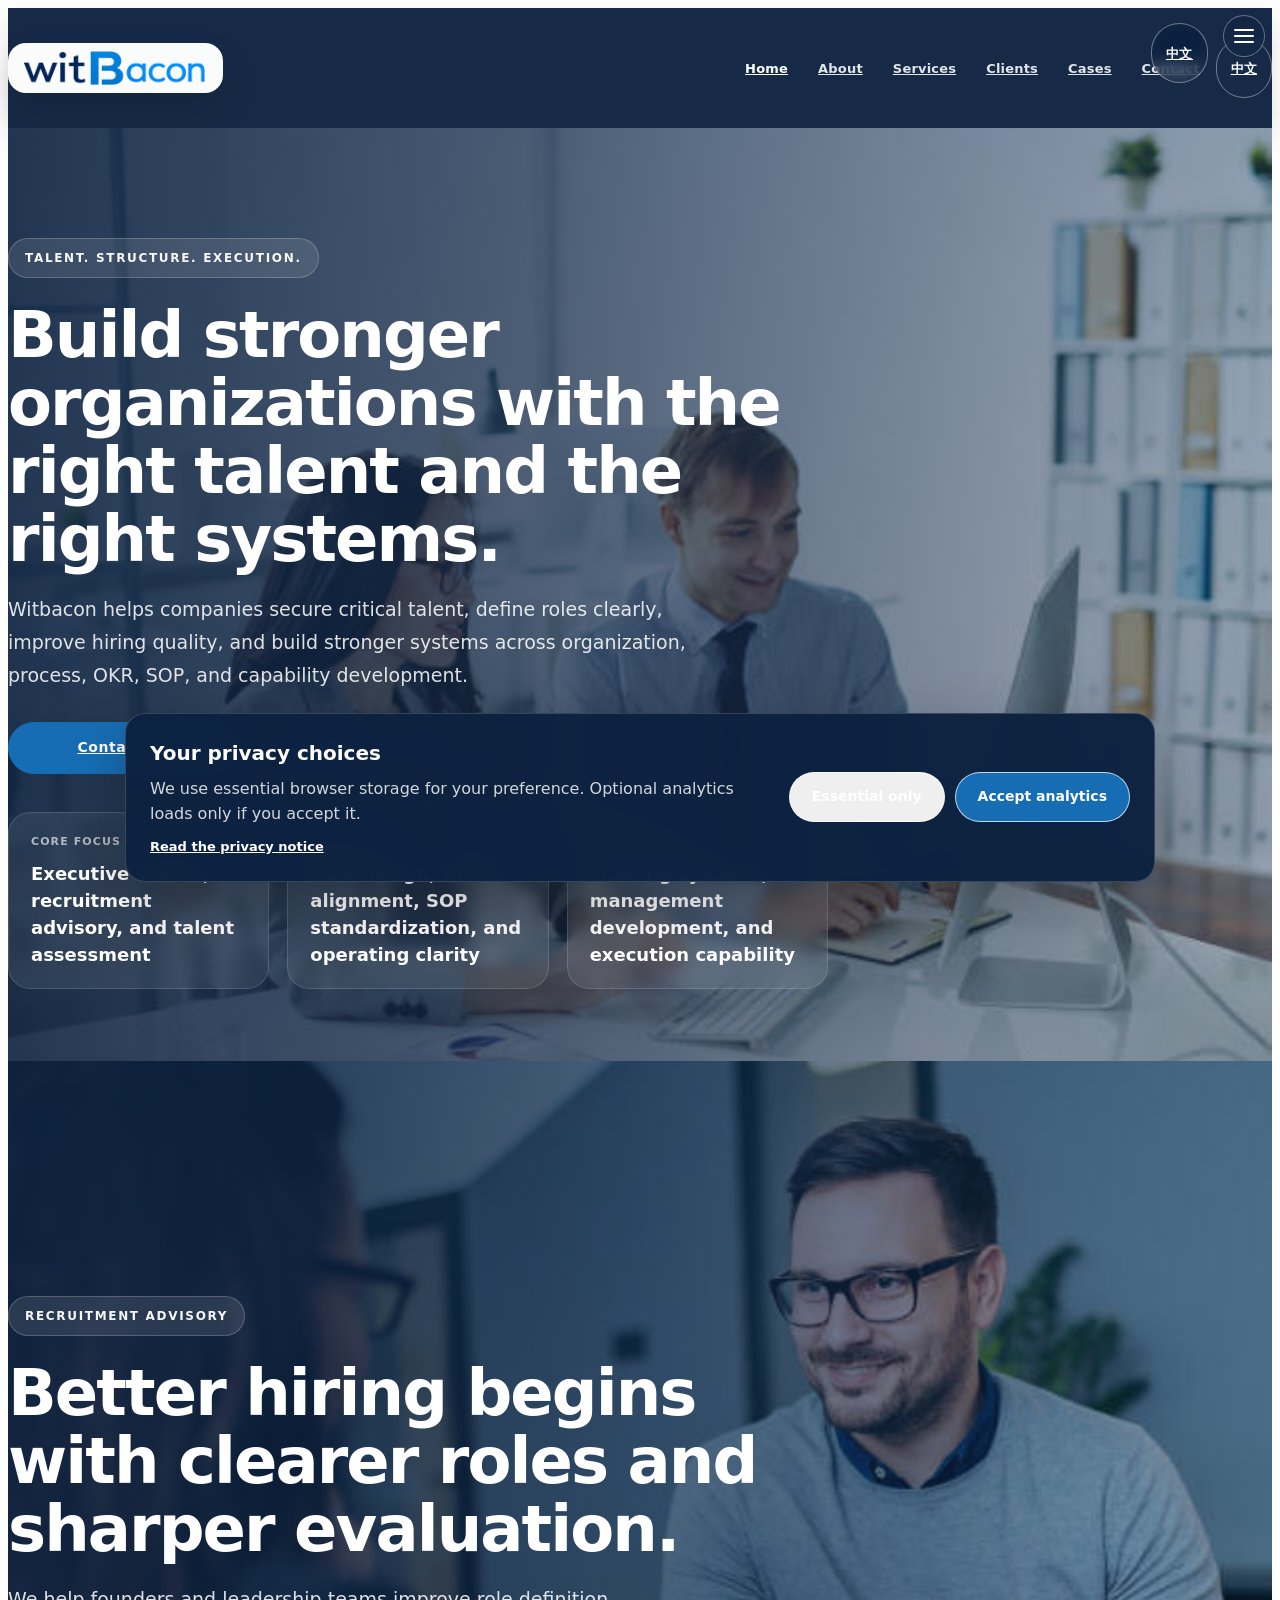
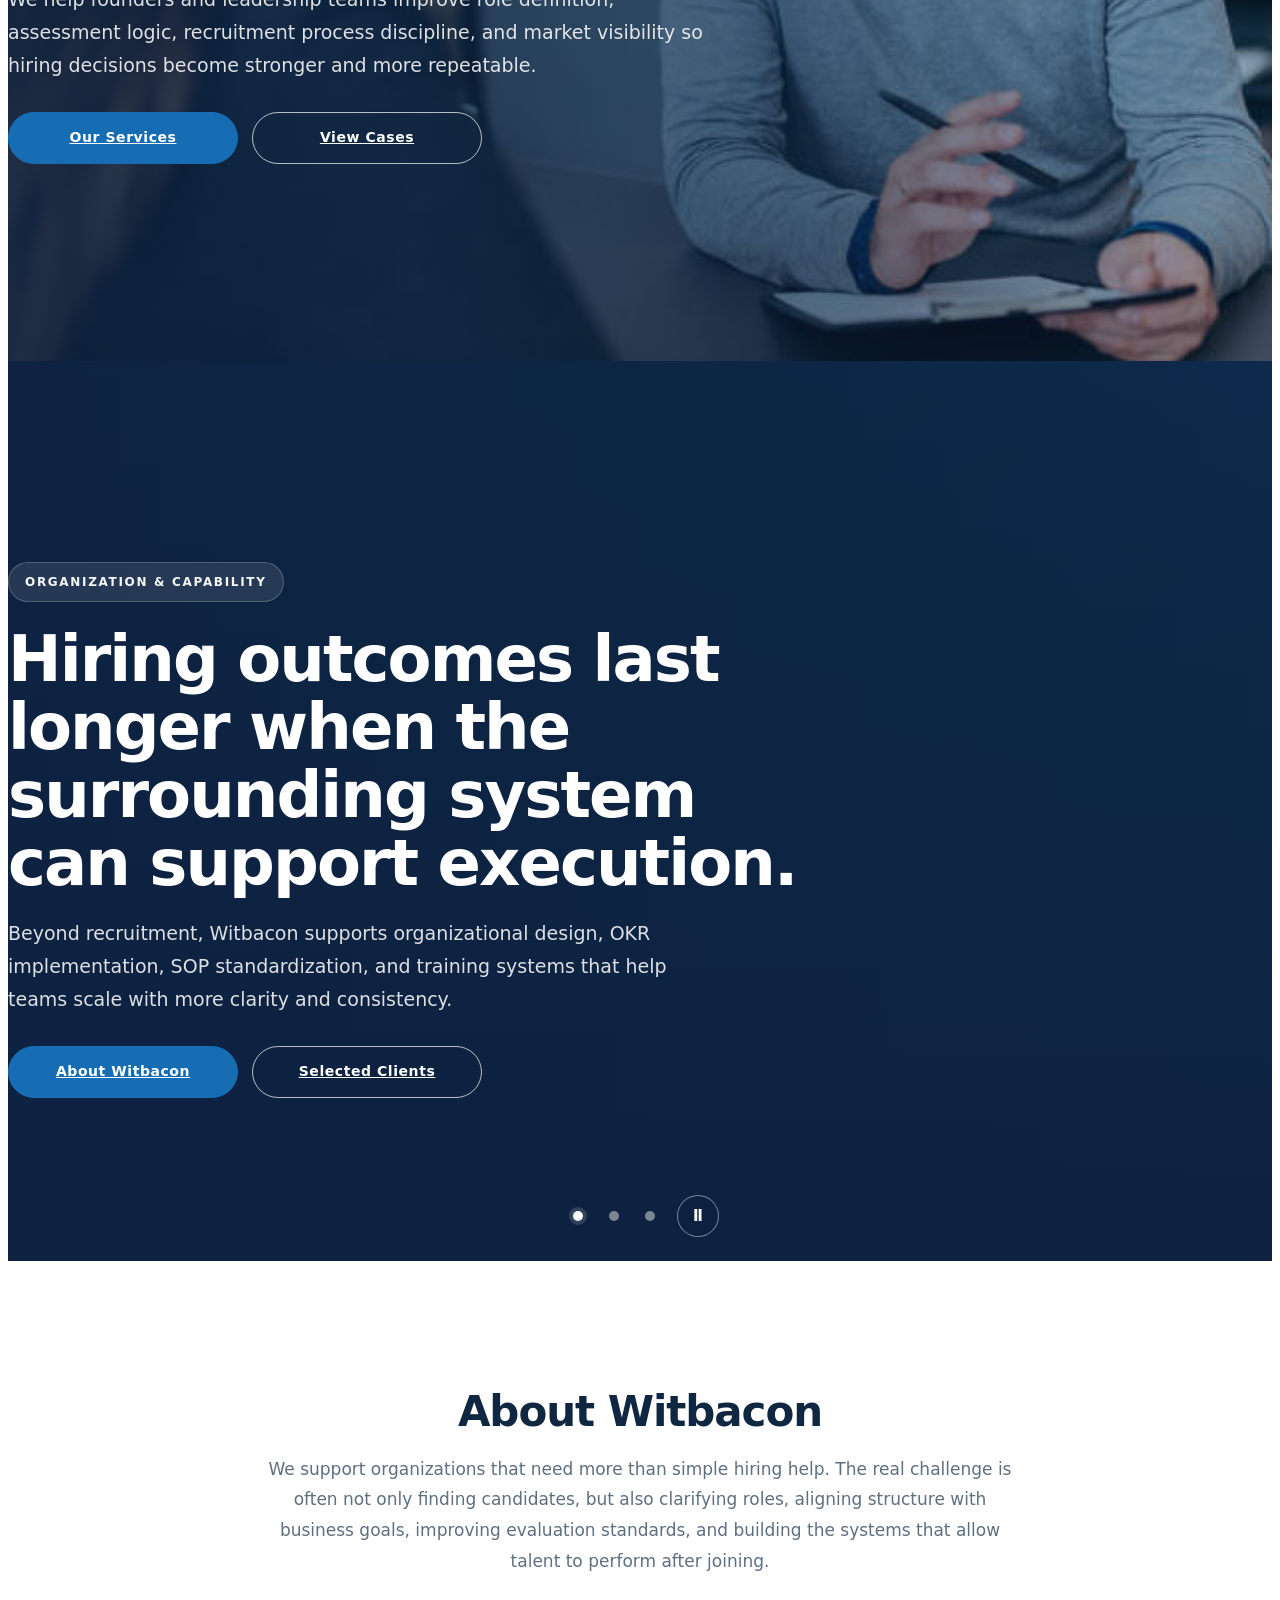
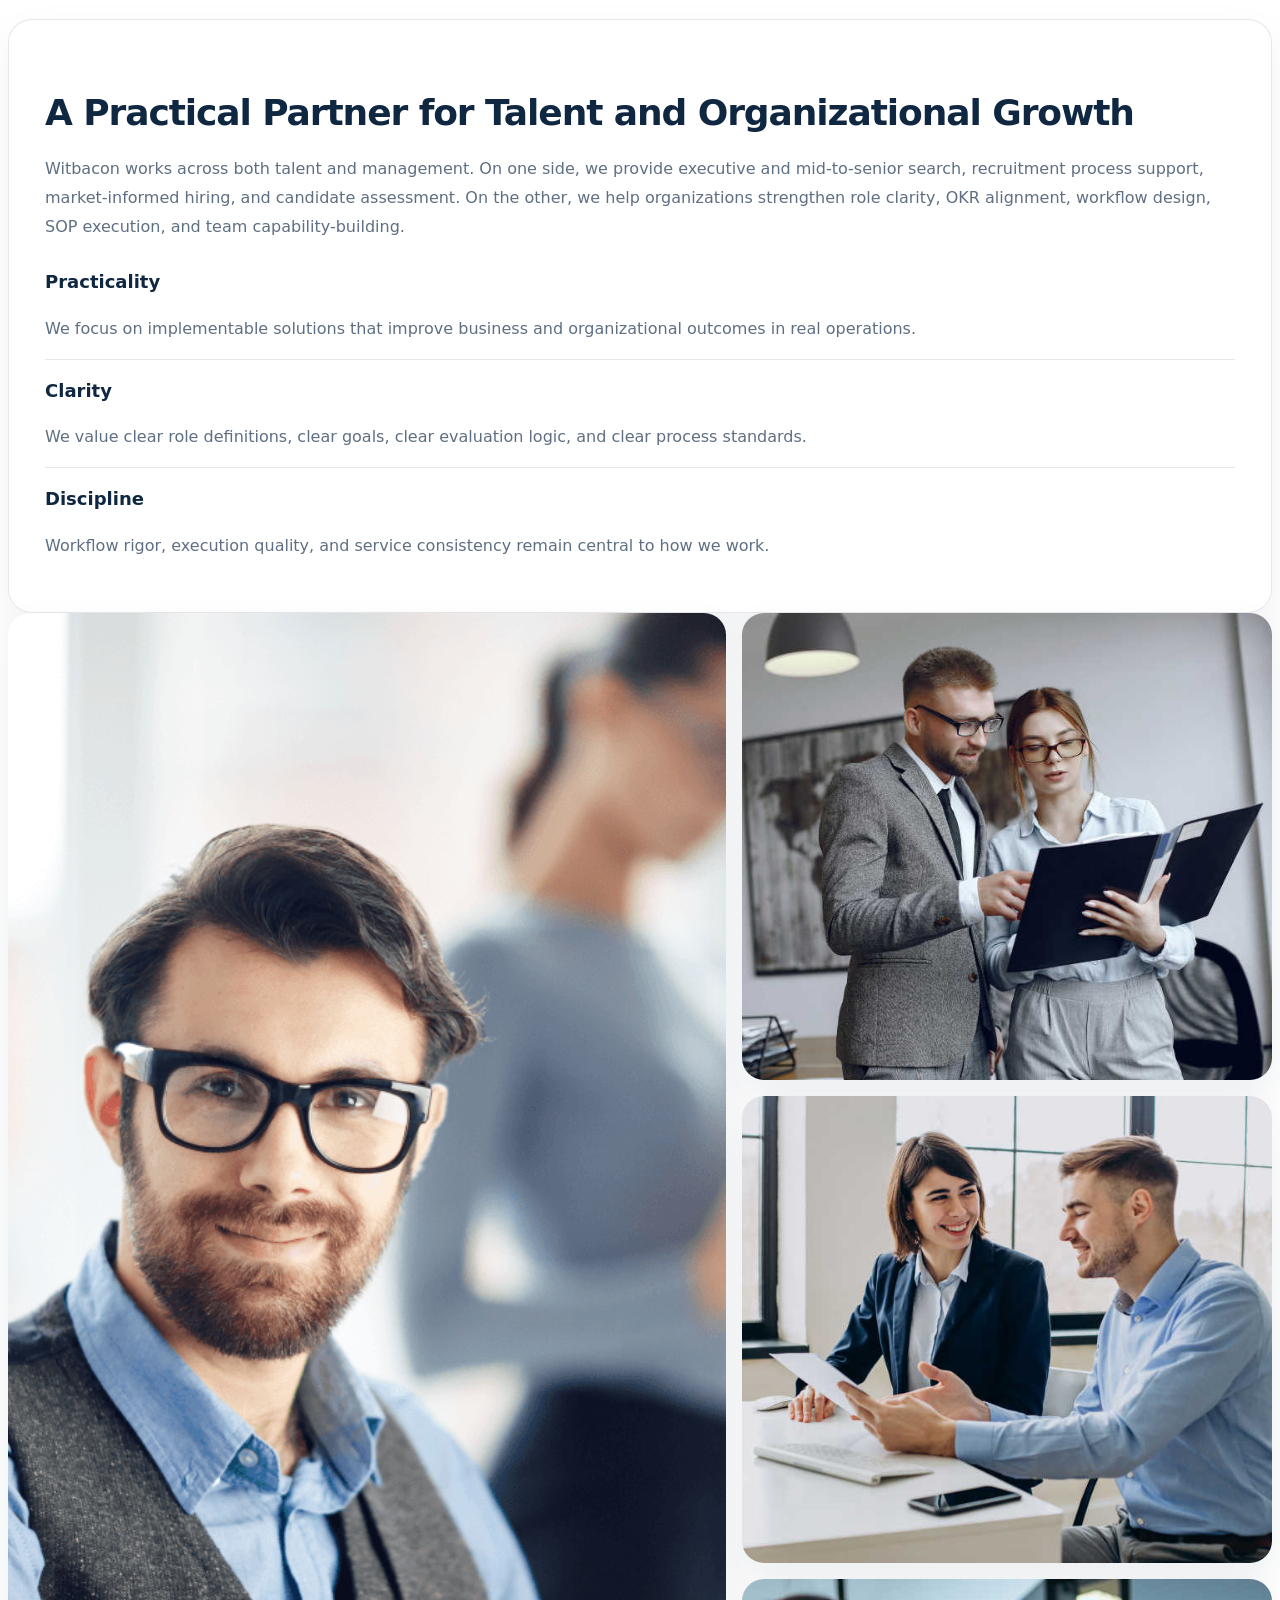
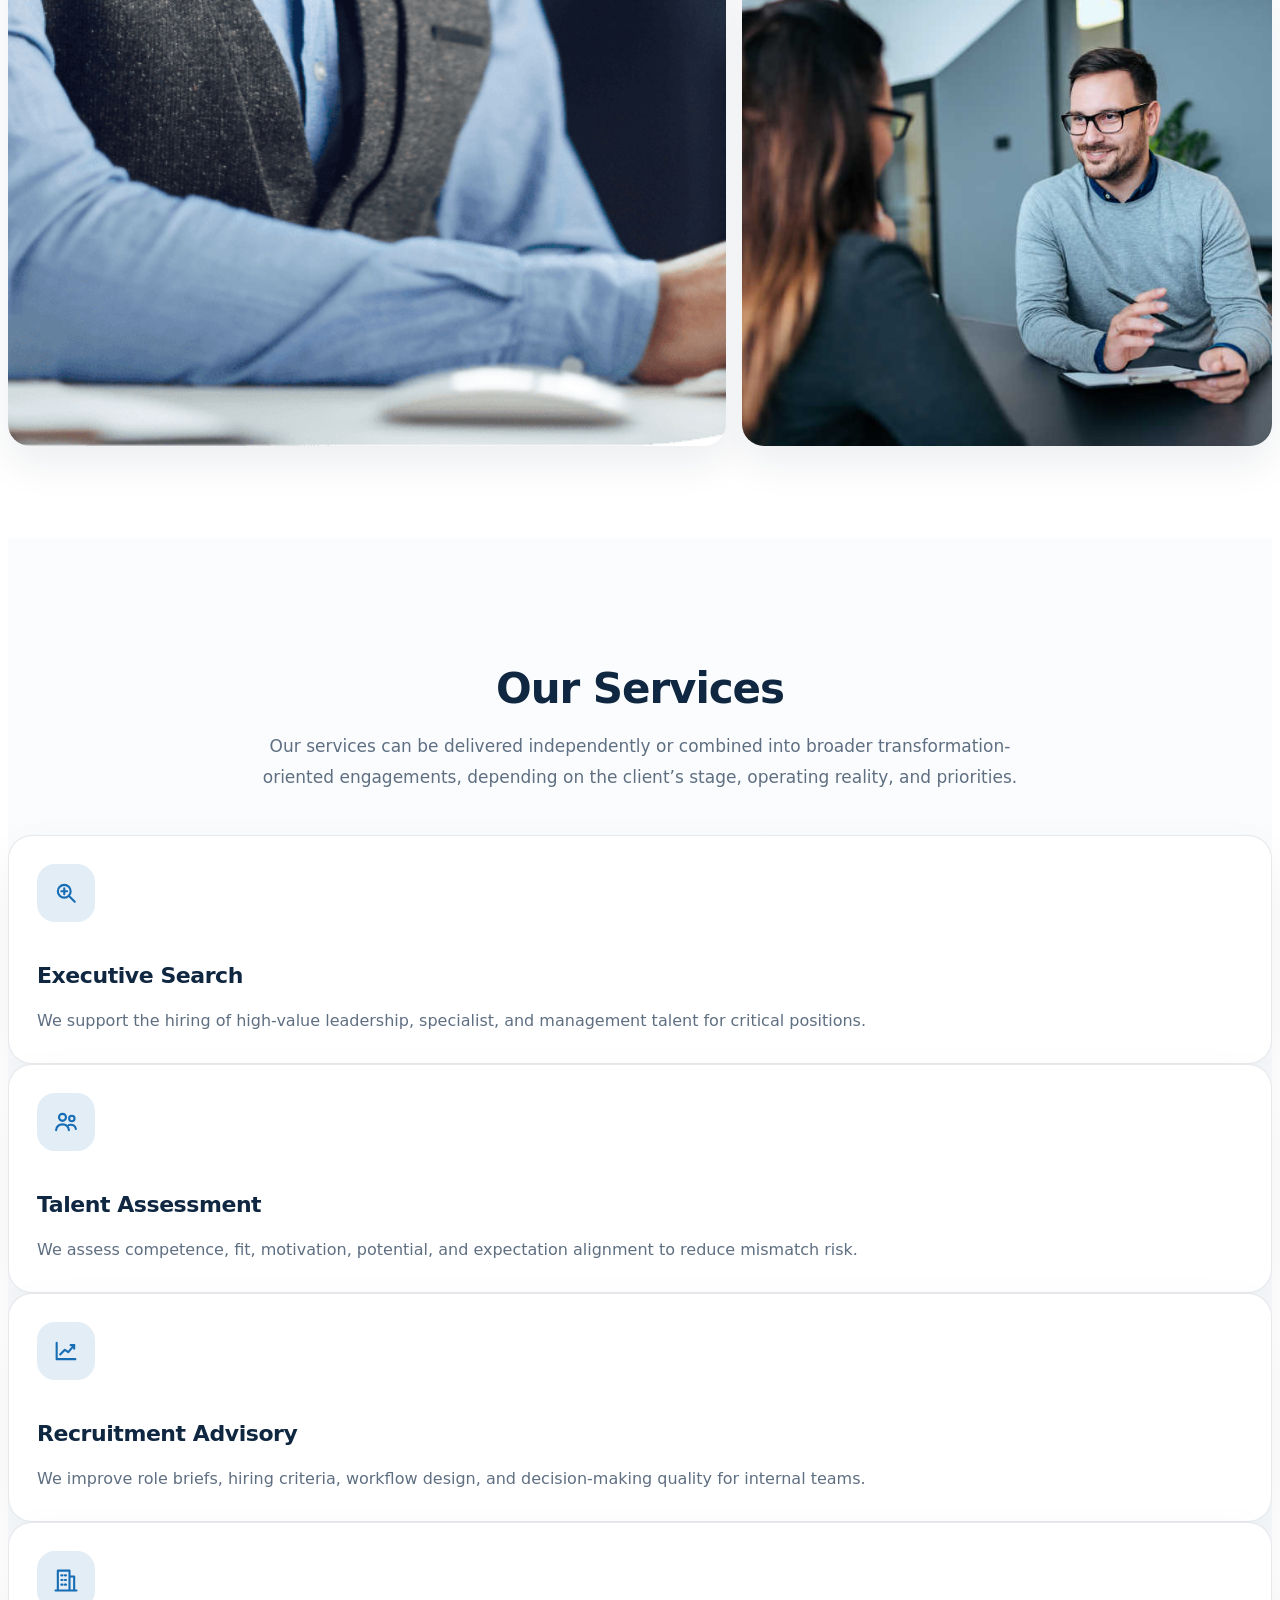
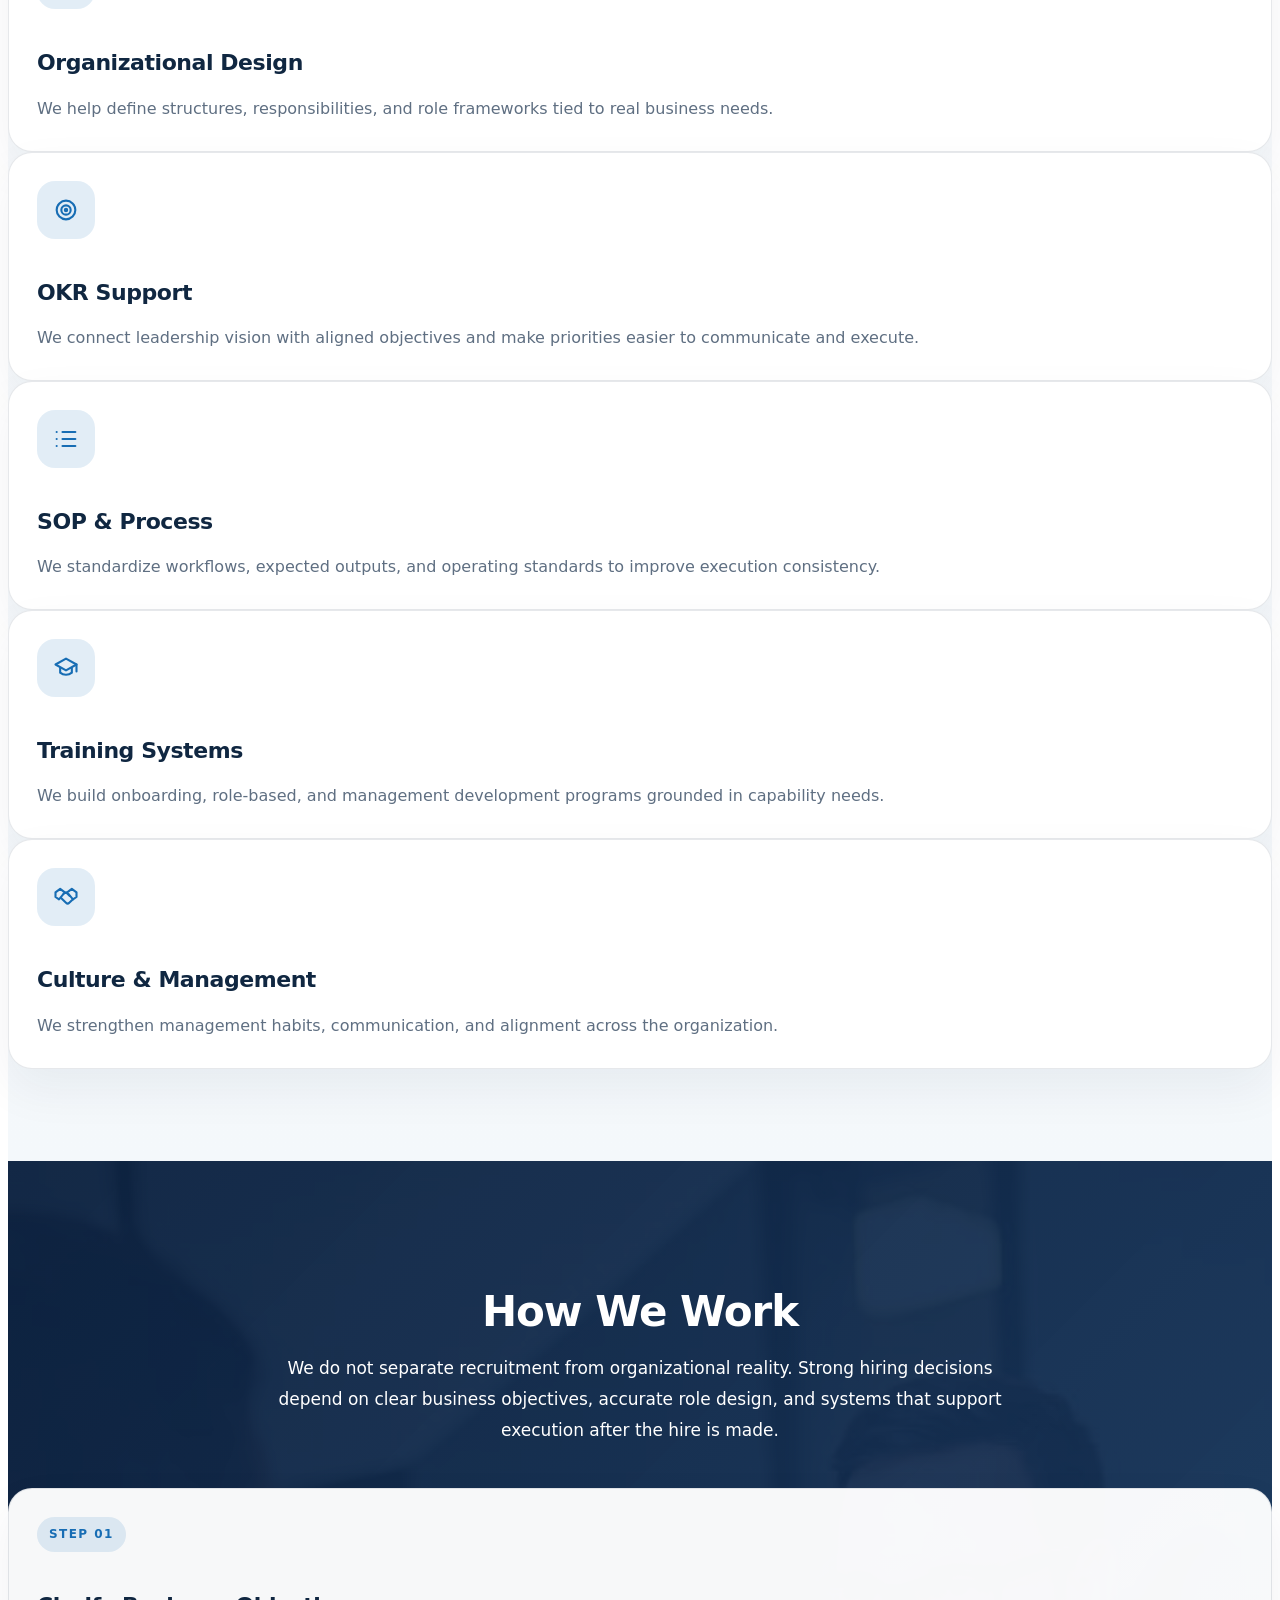
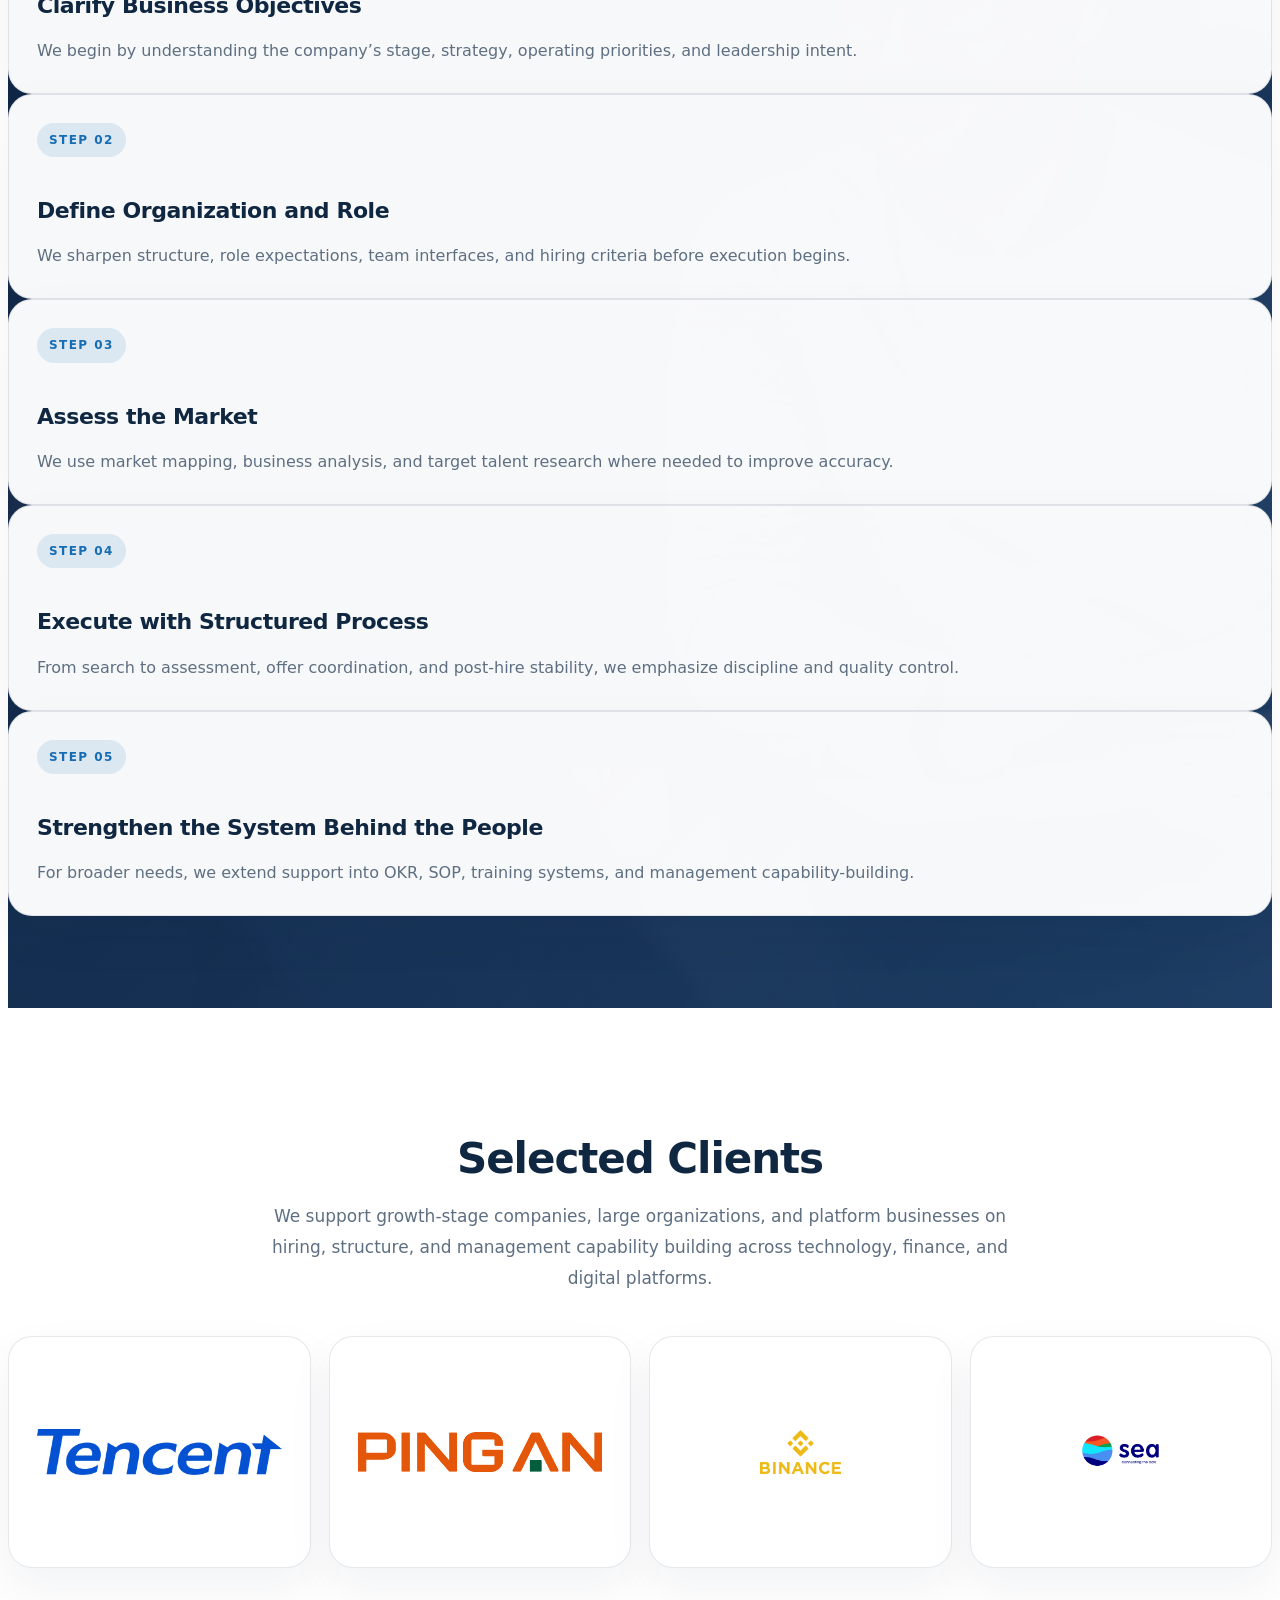
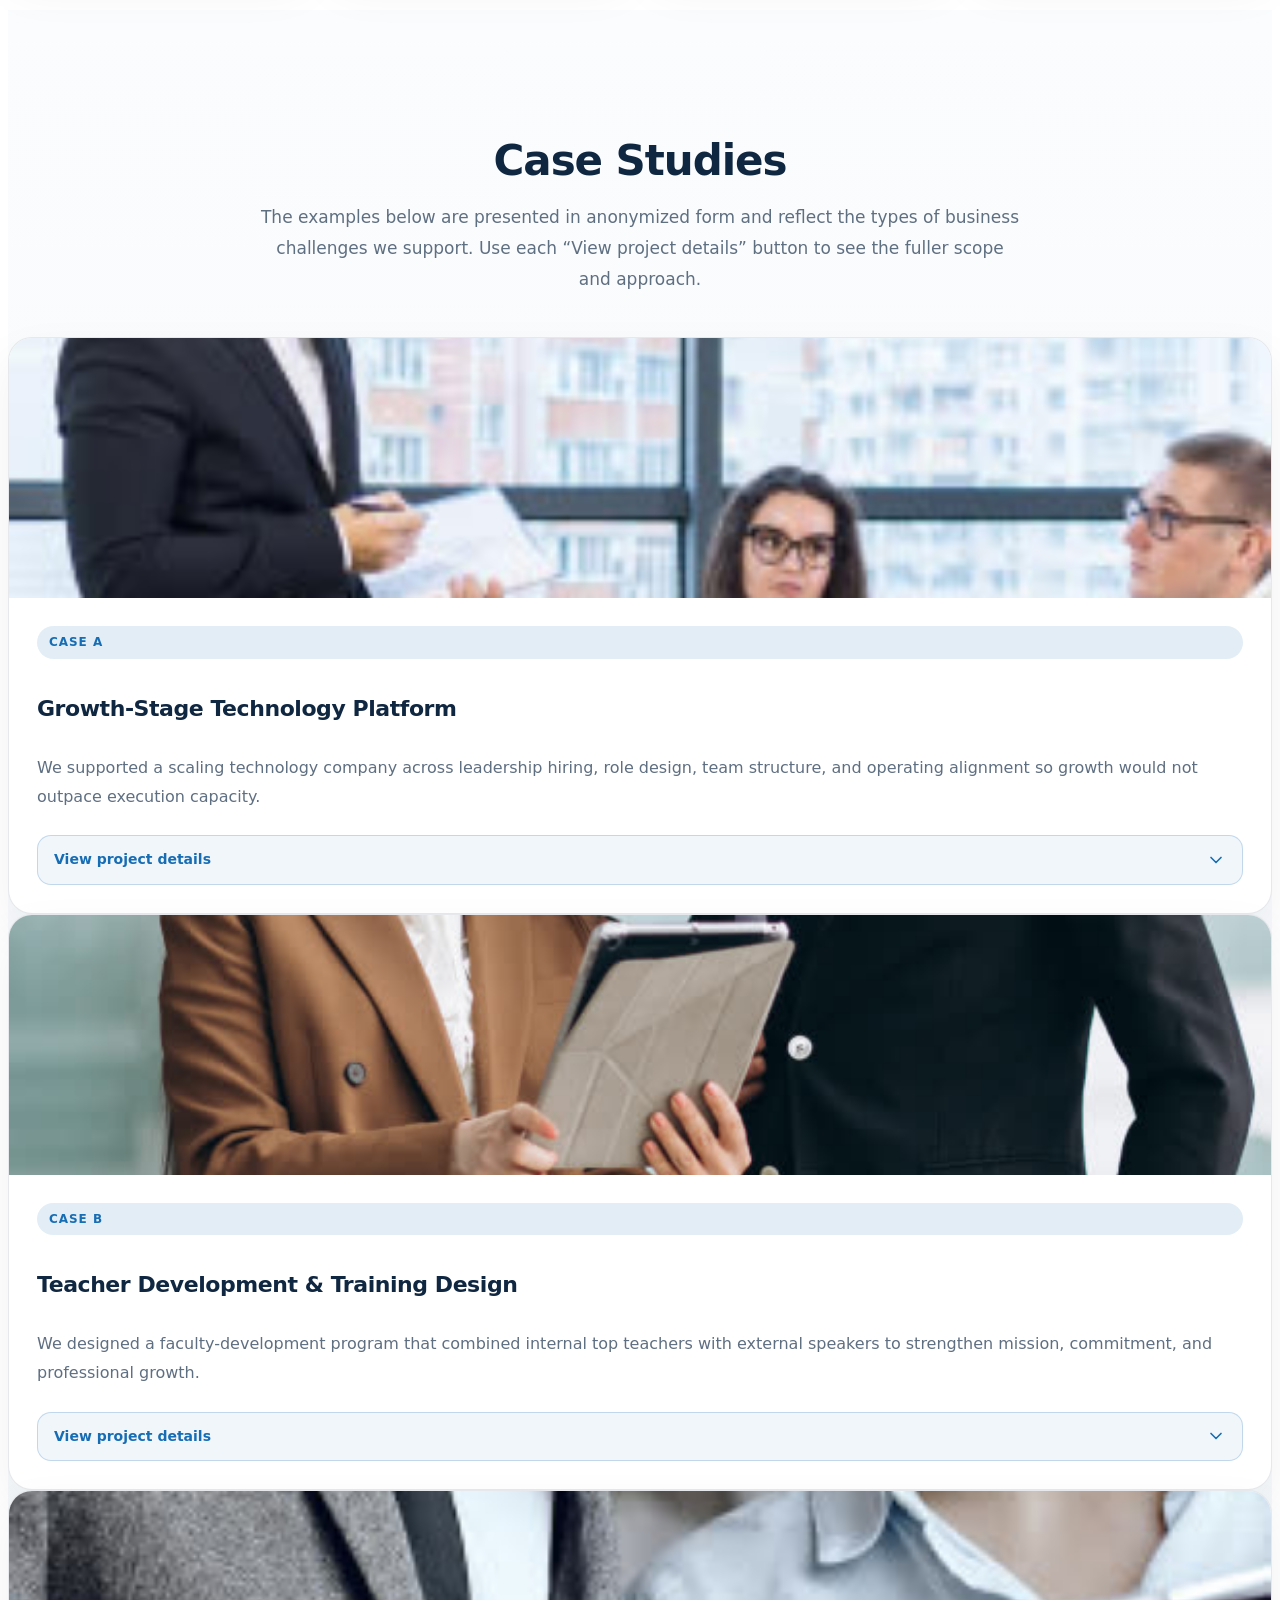
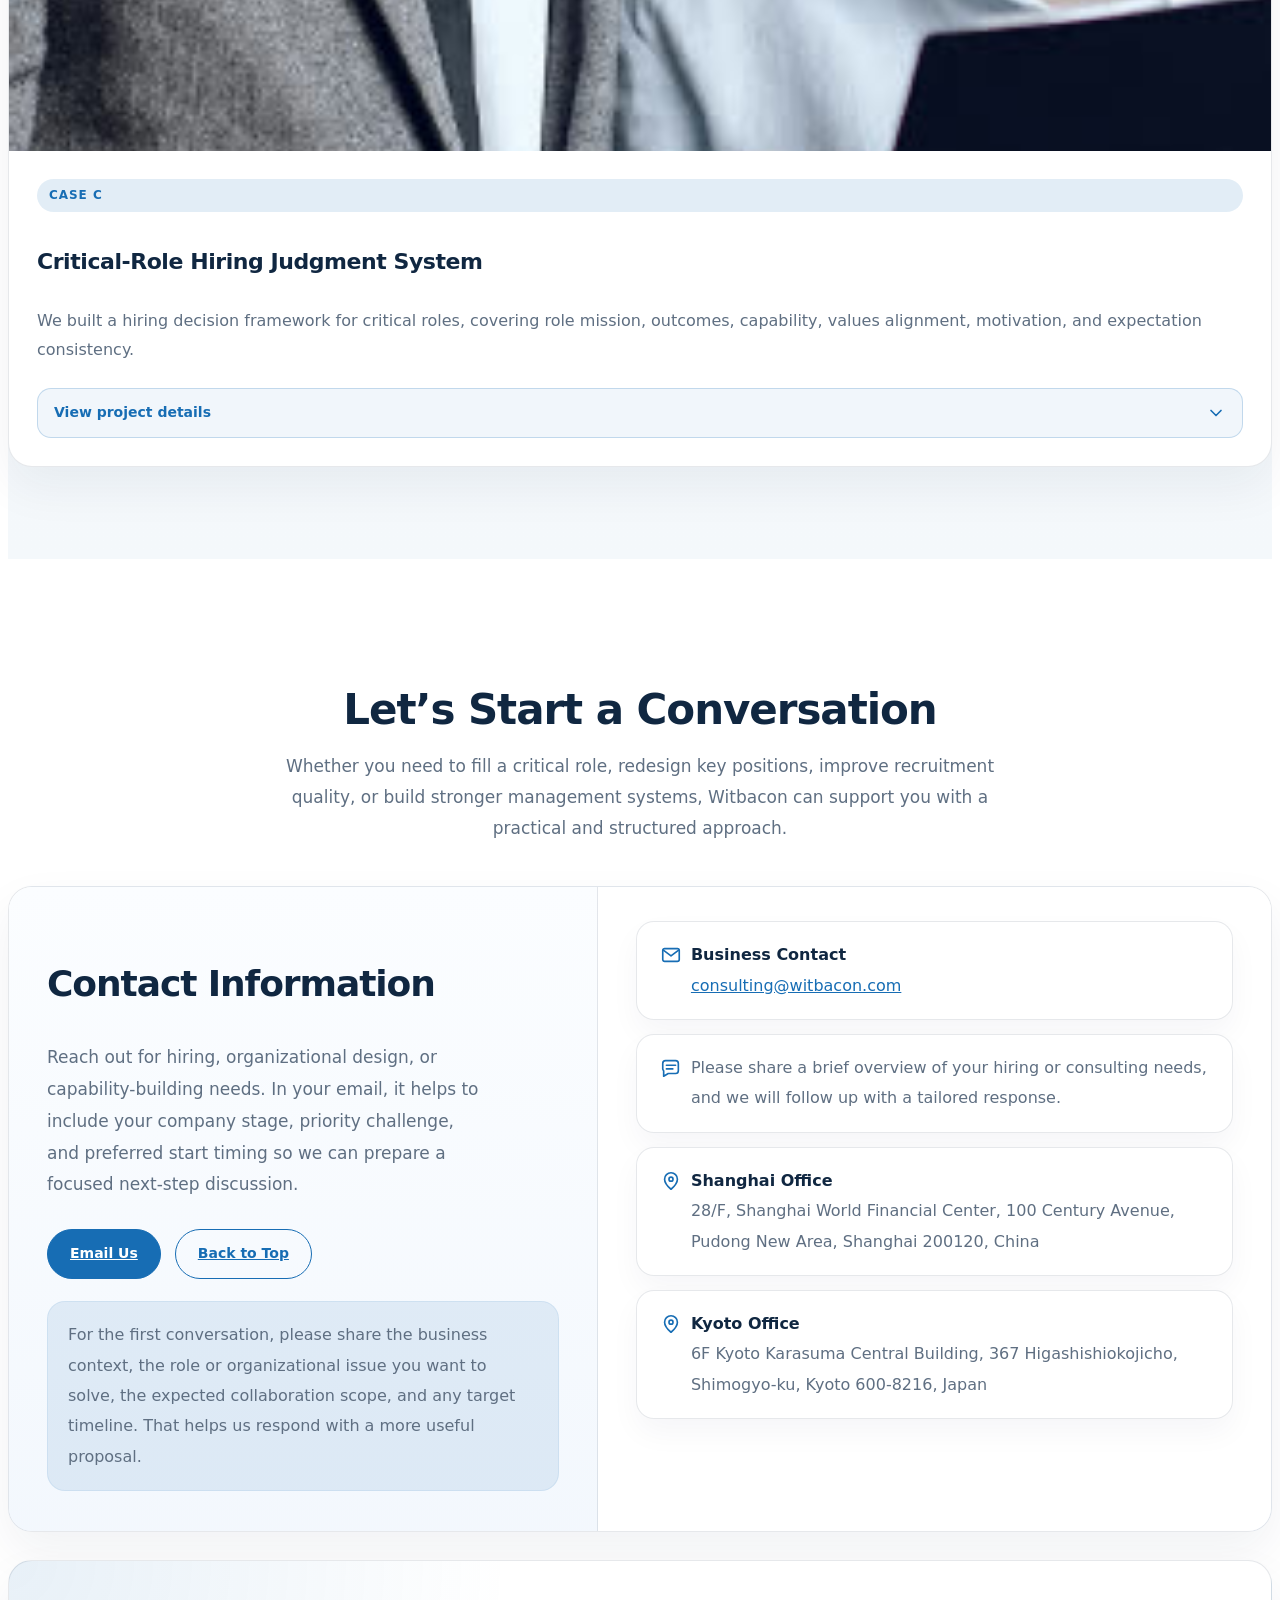
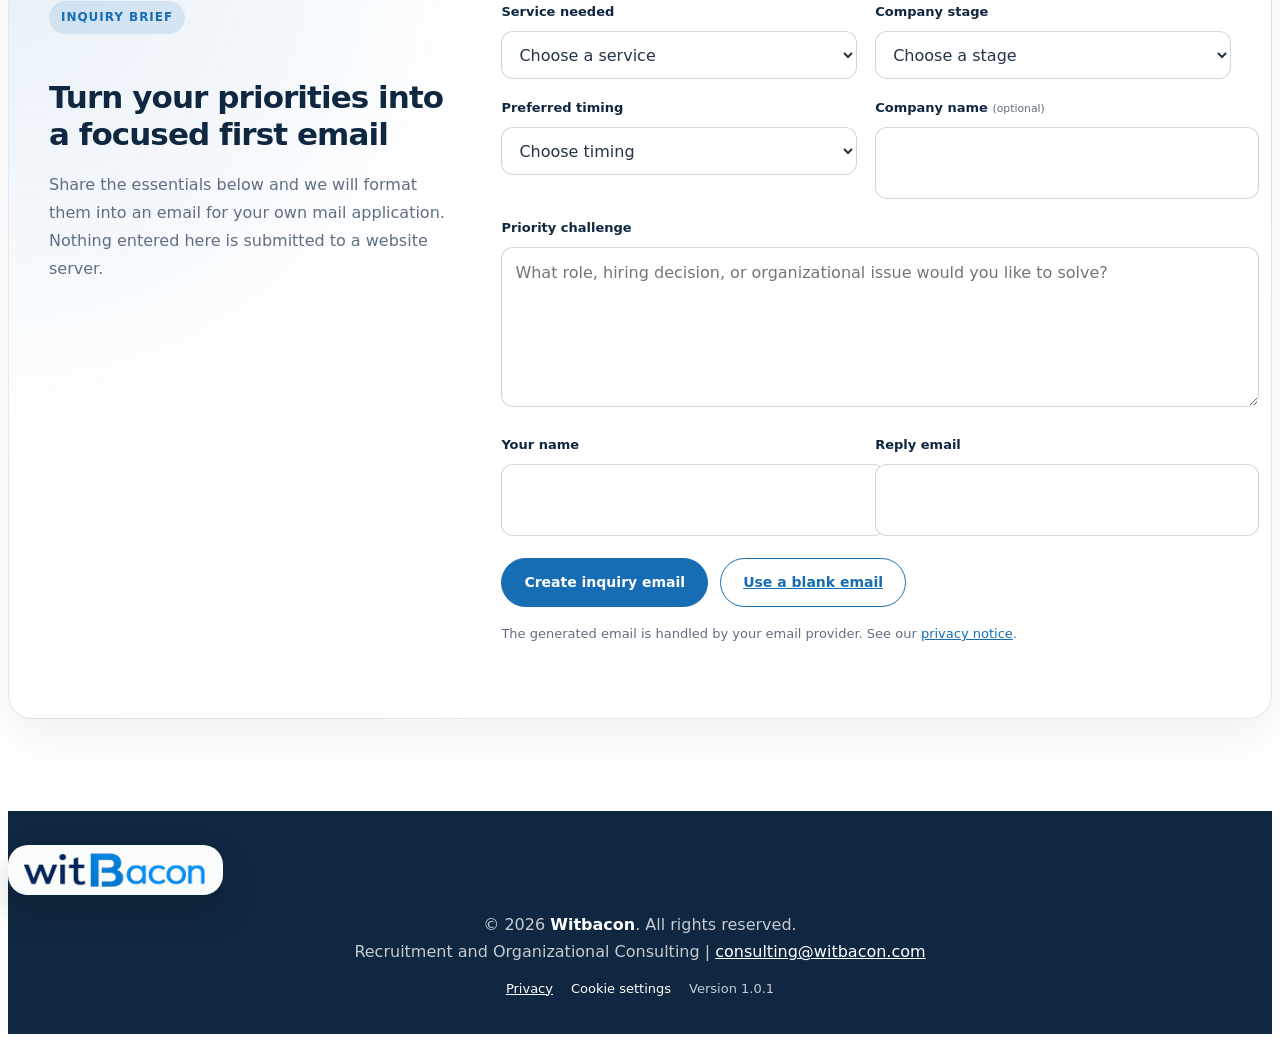
==== commit c03fe3fe: "1.0.1 bilingual typography refresh" ====
--- a/index.html
+++ b/index.html
@@ -7,7 +7,7 @@
 
   <title>Witbacon | Recruitment and Organizational Consulting</title>
   <meta name="author" content="Witbacon">
-  <meta name="generator" content="Witbacon 1.0.0">
+  <meta name="generator" content="Witbacon 1.0.1">
   <meta name="description"
     content="Witbacon provides executive search, recruitment advisory, talent assessment, organizational design, OKR, SOP, and training system consulting for growing companies.">
   <link rel="canonical" href="https://www.witbacon.com/">
@@ -76,10 +76,10 @@
   </script>
 
   <link href="assets/vendor/bootstrap/css/bootstrap.min.css" rel="stylesheet">
-  <link href="assets/css/witbacon.css" rel="stylesheet">
+  <link href="assets/css/witbacon.css?v=1.0.1" rel="stylesheet">
 </head>
 
-<body data-locale="en" data-analytics-id="GT-TB64PG7" data-version="1.0.0">
+<body data-locale="en" data-analytics-id="GT-TB64PG7" data-version="1.0.1">
   <a class="skip-link" href="#main">Skip to main content</a>
   <header id="header" class="fixed-top">
     <div class="container">
@@ -696,7 +696,7 @@
       <div class="footer-links">
         <a href="privacy.html">Privacy</a>
         <button type="button" class="footer-link" data-open-consent>Cookie settings</button>
-        <span>Version <span data-site-version>1.0.0</span></span>
+        <span>Version <span data-site-version>1.0.1</span></span>
       </div>
     </div>
   </footer>
--- a/assets/css/witbacon.css
+++ b/assets/css/witbacon.css
@@ -8,6 +8,10 @@
   --wb-card: #ffffff;
   --wb-muted: #5f6f82;
   --wb-soft: #f3f7fb;
+  --wb-font-sans-en: "Segoe UI Variable Text", "Segoe UI Variable", "Aptos", "Segoe UI", system-ui, -apple-system, BlinkMacSystemFont, sans-serif;
+  --wb-font-display-en: "Segoe UI Variable Display", "Segoe UI Variable", "Aptos Display", "Segoe UI", system-ui, -apple-system, BlinkMacSystemFont, sans-serif;
+  --wb-font-sans-zh: "Noto Sans SC", "PingFang SC", "Microsoft YaHei UI", "Microsoft YaHei", sans-serif;
+  --wb-font-display-zh: "Noto Sans SC", "PingFang SC", "Microsoft YaHei UI", "Microsoft YaHei", sans-serif;
 }
 
 html {
@@ -18,7 +22,15 @@
 body {
   color: #243447;
   background: #fff;
-  font-family: "Segoe UI", Arial, "PingFang SC", "Microsoft YaHei", sans-serif;
+  font-family: var(--wb-font-sans-en);
+  font-size: 16px;
+  font-weight: 400;
+  line-height: 1.7;
+  font-kerning: normal;
+  font-optical-sizing: auto;
+  text-rendering: optimizeLegibility;
+  -webkit-font-smoothing: antialiased;
+  -moz-osx-font-smoothing: grayscale;
   overflow-x: hidden;
 }
 
@@ -28,15 +40,21 @@
 h4,
 h5,
 h6 {
-  font-family: inherit;
+  font-family: var(--wb-font-display-en);
+  font-kerning: normal;
 }
 
 .zh-page {
-  font-family: "PingFang SC", "Microsoft YaHei", "Segoe UI", Arial, sans-serif;
+  font-family: var(--wb-font-sans-zh);
+  letter-spacing: 0.01em;
 }
 
 [hidden] {
   display: none !important;
+}
+
+.keep-together {
+  white-space: nowrap;
 }
 
 section[id] {
@@ -188,9 +206,9 @@
   justify-content: center;
   color: rgba(255, 255, 255, 0.88);
   font-size: 13px;
-  font-weight: 700;
+  font-weight: 650;
   line-height: 1;
-  letter-spacing: 0.04em;
+  letter-spacing: 0.015em;
   padding: 10px 14px;
   min-height: 42px;
 }
@@ -417,9 +435,9 @@
   margin: 0 0 18px;
   color: #fff;
   font-size: 64px;
-  font-weight: 500;
-  line-height: 1.04;
-  letter-spacing: -0.04em;
+  font-weight: 650;
+  line-height: 1.06;
+  letter-spacing: -0.03em;
 }
 
 .hero-copy p {
@@ -607,9 +625,9 @@
   margin-bottom: 14px;
   color: var(--wb-blue-deep);
   font-size: 42px;
-  font-weight: 600;
+  font-weight: 650;
   line-height: 1.16;
-  letter-spacing: -0.03em;
+  letter-spacing: -0.025em;
 }
 
 .section-intro p {
@@ -730,9 +748,10 @@
 
 .zh-page .hero-copy-zh .hero-title {
   max-width: none;
-  font-size: 42px;
-  line-height: 1.18;
-  letter-spacing: -0.05em;
+  font-size: 44px;
+  font-weight: 700;
+  line-height: 1.28;
+  letter-spacing: 0.01em;
 }
 
 .zh-page .hero-copy-zh p {
@@ -786,8 +805,8 @@
   max-width: none;
   margin-bottom: 22px;
   font-size: 28px;
-  line-height: 1.32;
-  letter-spacing: -0.02em;
+  line-height: 1.4;
+  letter-spacing: 0.01em;
 }
 
 .zh-page .about-copy-card h3 span {
@@ -1540,6 +1559,88 @@
   margin-top: 32px;
 }
 
+/* Bilingual typography system */
+.zh-page h1,
+.zh-page h2,
+.zh-page h3,
+.zh-page h4,
+.zh-page h5,
+.zh-page h6 {
+  font-family: var(--wb-font-display-zh);
+  font-weight: 700;
+  letter-spacing: 0.01em;
+}
+
+.zh-page .nav-menu a,
+.zh-page .mobile-nav a,
+.zh-page .mobile-lang-switch,
+.zh-page .legal-nav a {
+  font-weight: 600;
+  letter-spacing: 0.015em;
+}
+
+.zh-page .hero-kicker,
+.zh-page .stat-card span,
+.zh-page .step-no,
+.zh-page .case-tag,
+.zh-page .legal-kicker {
+  letter-spacing: 0.08em;
+}
+
+.zh-page .section-intro h2,
+.zh-page .content-card h3,
+.zh-page .contact-card h3,
+.zh-page .service-card h3,
+.zh-page .step-card h3,
+.zh-page .case-card h3,
+.zh-page .client-card h3,
+.zh-page .inquiry-intro h3,
+.zh-page .legal-card h1 {
+  letter-spacing: 0.01em;
+}
+
+.zh-page .section-intro h2 {
+  line-height: 1.38;
+}
+
+.zh-page .content-card h3,
+.zh-page .contact-card h3,
+.zh-page .inquiry-intro h3 {
+  line-height: 1.4;
+}
+
+.zh-page .service-card h3,
+.zh-page .step-card h3,
+.zh-page .case-card h3,
+.zh-page .client-card h3 {
+  line-height: 1.45;
+}
+
+.zh-page .hero-copy p,
+.zh-page .section-intro p,
+.zh-page .content-card p,
+.zh-page .contact-card p,
+.zh-page .service-card p,
+.zh-page .step-card p,
+.zh-page .case-card p,
+.zh-page .client-card p,
+.zh-page .contact-line div,
+.zh-page .contact-note,
+.zh-page .inquiry-intro p,
+.zh-page .legal-lead,
+.zh-page .legal-card section p {
+  line-height: 1.9;
+}
+
+.zh-page .hero-btn,
+.zh-page .contact-btn,
+.zh-page .case-toggle,
+.zh-page .inquiry-form label > span,
+.zh-page .consent-banner a {
+  font-weight: 650;
+  letter-spacing: 0.015em;
+}
+
 @media (max-width: 991px) {
   #header .container {
     gap: 16px;
@@ -1673,7 +1774,7 @@
   .zh-page .hero-copy-zh .hero-title {
     max-width: none;
     font-size: 34px;
-    line-height: 1.16;
+    line-height: 1.3;
   }
 
   .zh-page .hero-copy-zh p {
